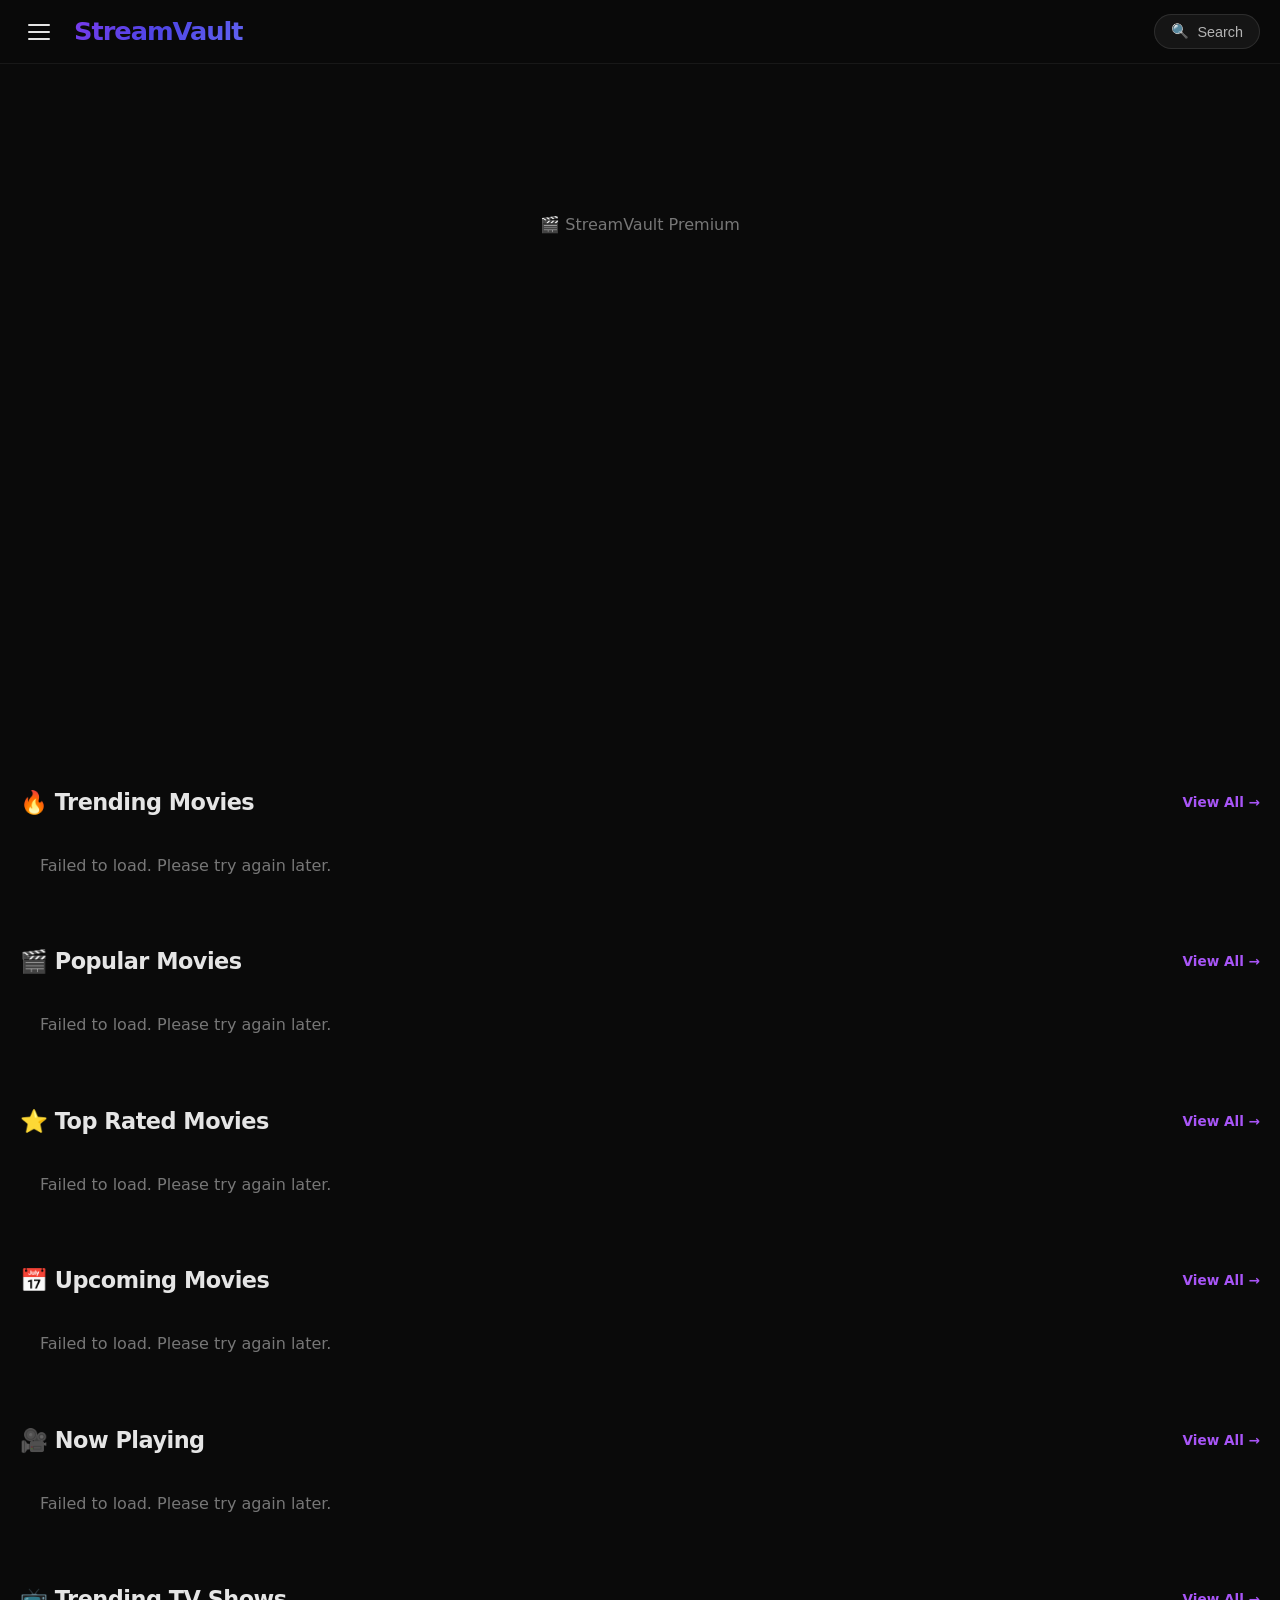
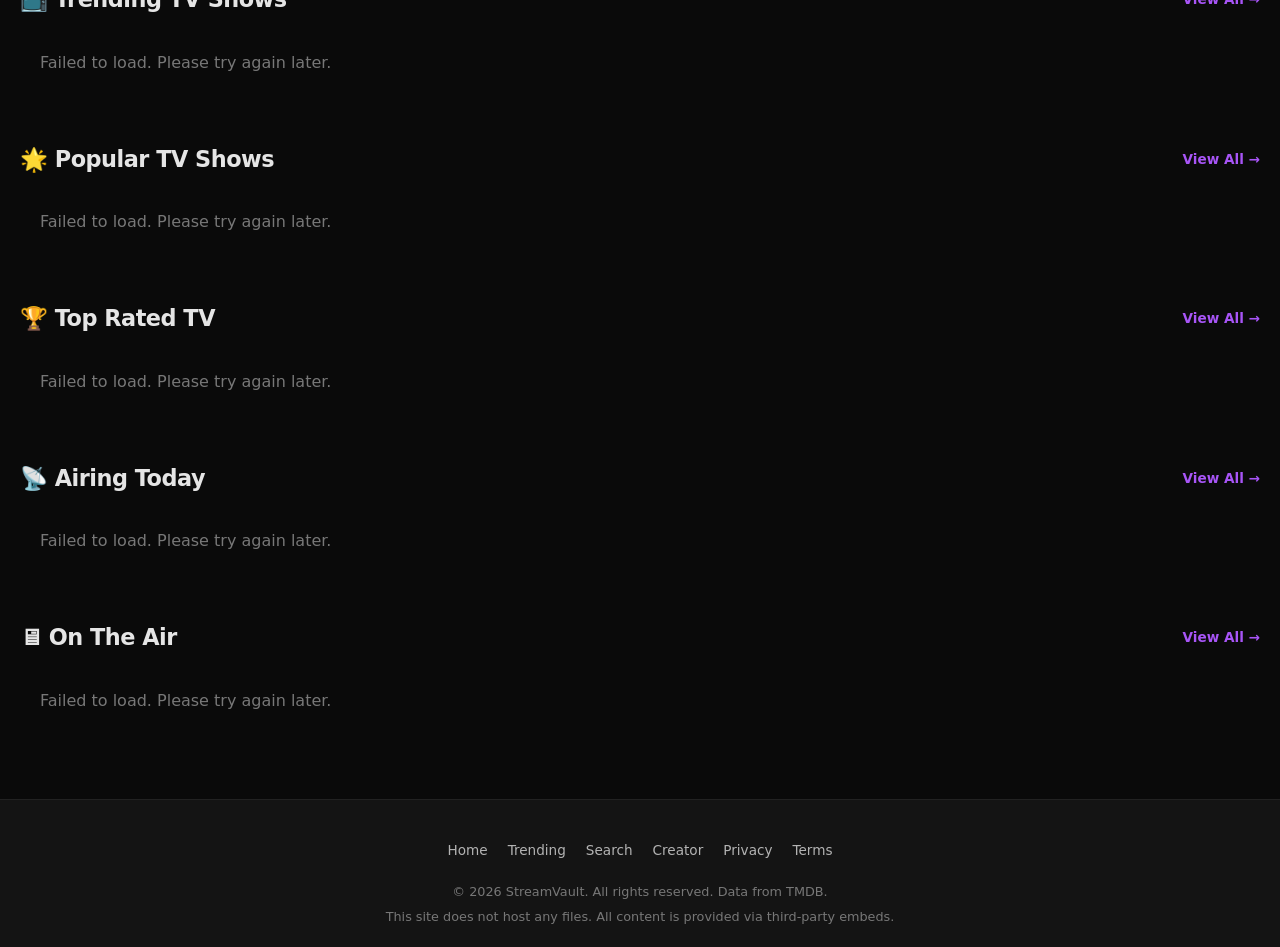
==== index.html @ 94a62857 "Update index.html" ====
<!DOCTYPE html>
<html lang="en">
<head>
    <meta charset="UTF-8">
    <meta name="viewport" content="width=device-width, initial-scale=1.0">
    <meta name="description" content="StreamVault - Premium Movie & TV Series Streaming Platform. Watch trending movies and TV shows online.">
    <meta name="keywords" content="streaming, movies, tv series, watch online, free movies, tv shows">
    <meta property="og:title" content="StreamVault - Premium Streaming">
    <meta property="og:description" content="Watch trending movies and TV series online.">
    <meta property="og:type" content="website">
    <meta name="theme-color" content="#0a0a0a">
    <title>StreamVault - Premium Movie & TV Streaming</title>
    <style>
        :root {
            --bg: #0a0a0a;
            --surface: #141414;
            --surface2: #1a1a1a;
            --surface3: #1f1f1f;
            --text: #e5e5e5;
            --text2: #b3b3b3;
            --text3: #777;
            --accent: #7c3aed;
            --accent2: #a855f7;
            --accent-glow: rgba(124, 58, 237, 0.4);
            --gradient: linear-gradient(135deg, #7c3aed, #4f46e5, #6366f1);
            --radius: 12px;
            --radius-sm: 8px;
            --radius-lg: 20px;
            --shadow: 0 4px 30px rgba(0, 0, 0, 0.5);
            --shadow-glow: 0 0 40px rgba(124, 58, 237, 0.3);
            --transition: 0.3s cubic-bezier(0.4, 0, 0.2, 1);
            --font: 'Segoe UI', system-ui, -apple-system, sans-serif;
            --header-height: 64px;
        }
        * {
            margin: 0;
            padding: 0;
            box-sizing: border-box;
        }
        html {
            scroll-behavior: smooth;
        }
        body {
            background: var(--bg);
            color: var(--text);
            font-family: var(--font);
            line-height: 1.6;
            overflow-x: hidden;
            min-height: 100vh;
        }
        ::-webkit-scrollbar {
            width: 6px;
            height: 6px;
        }
        ::-webkit-scrollbar-track {
            background: var(--bg);
        }
        ::-webkit-scrollbar-thumb {
            background: var(--surface3);
            border-radius: 3px;
        }
        ::-webkit-scrollbar-thumb:hover {
            background: var(--accent);
        }
        /* Header */
        .header {
            position: fixed;
            top: 0;
            left: 0;
            right: 0;
            z-index: 1000;
            height: var(--header-height);
            background: rgba(10, 10, 10, 0.85);
            backdrop-filter: blur(20px);
            -webkit-backdrop-filter: blur(20px);
            border-bottom: 1px solid rgba(255, 255, 255, 0.06);
            display: flex;
            align-items: center;
            padding: 0 20px;
            gap: 16px;
            transition: var(--transition);
        }
        .header.scrolled {
            background: rgba(10, 10, 10, 0.95);
            box-shadow: 0 4px 30px rgba(0, 0, 0, 0.6);
        }
        .hamburger {
            background: none;
            border: none;
            cursor: pointer;
            padding: 8px;
            display: flex;
            flex-direction: column;
            gap: 5px;
            z-index: 1001;
            border-radius: 50%;
            transition: var(--transition);
        }
        .hamburger:hover {
            background: rgba(255, 255, 255, 0.05);
        }
        .hamburger span {
            display: block;
            width: 22px;
            height: 2px;
            background: var(--text);
            border-radius: 2px;
            transition: var(--transition);
        }
        .hamburger.active span:nth-child(1) {
            transform: rotate(45deg) translate(5px, 5px);
        }
        .hamburger.active span:nth-child(2) {
            opacity: 0;
        }
        .hamburger.active span:nth-child(3) {
            transform: rotate(-45deg) translate(5px, -5px);
        }
        .logo {
            font-size: 1.6rem;
            font-weight: 800;
            letter-spacing: -1px;
            background: var(--gradient);
            -webkit-background-clip: text;
            -webkit-text-fill-color: transparent;
            background-clip: text;
            text-decoration: none;
            flex-shrink: 0;
            cursor: pointer;
        }
        .header-right {
            margin-left: auto;
            display: flex;
            align-items: center;
            gap: 12px;
        }
        .search-trigger {
            background: rgba(255, 255, 255, 0.05);
            border: 1px solid rgba(255, 255, 255, 0.1);
            color: var(--text2);
            padding: 8px 16px;
            border-radius: 24px;
            cursor: pointer;
            font-size: 0.9rem;
            display: flex;
            align-items: center;
            gap: 8px;
            transition: var(--transition);
        }
        .search-trigger:hover {
            background: rgba(255, 255, 255, 0.1);
            border-color: var(--accent);
            color: #fff;
            box-shadow: var(--shadow-glow);
        }
        /* Sidebar */
        .sidebar-overlay {
            position: fixed;
            inset: 0;
            background: rgba(0, 0, 0, 0.7);
            z-index: 998;
            opacity: 0;
            pointer-events: none;
            transition: opacity 0.4s;
        }
        .sidebar-overlay.active {
            opacity: 1;
            pointer-events: all;
        }
        .sidebar {
            position: fixed;
            top: 0;
            left: 0;
            width: 280px;
            height: 100vh;
            background: var(--surface);
            z-index: 999;
            transform: translateX(-100%);
            transition: transform 0.4s cubic-bezier(0.4, 0, 0.2, 1);
            padding: 80px 20px 20px;
            display: flex;
            flex-direction: column;
            gap: 4px;
            border-right: 1px solid rgba(255, 255, 255, 0.06);
        }
        .sidebar.active {
            transform: translateX(0);
        }
        .sidebar a {
            display: flex;
            align-items: center;
            gap: 12px;
            padding: 12px 16px;
            color: var(--text2);
            text-decoration: none;
            border-radius: var(--radius-sm);
            transition: var(--transition);
            font-weight: 500;
            font-size: 0.95rem;
        }
        .sidebar a:hover,
        .sidebar a.active {
            background: rgba(124, 58, 237, 0.15);
            color: #fff;
        }
        .sidebar a .icon {
            width: 22px;
            text-align: center;
            font-size: 1.1rem;
        }
        /* Search overlay */
        .search-overlay {
            position: fixed;
            inset: 0;
            background: rgba(0, 0, 0, 0.9);
            backdrop-filter: blur(15px);
            -webkit-backdrop-filter: blur(15px);
            z-index: 2000;
            display: flex;
            align-items: flex-start;
            justify-content: center;
            padding-top: 15vh;
            opacity: 0;
            pointer-events: none;
            transition: opacity 0.4s;
        }
        .search-overlay.active {
            opacity: 1;
            pointer-events: all;
        }
        .search-container {
            width: 90%;
            max-width: 650px;
        }
        .search-input-wrap {
            display: flex;
            align-items: center;
            background: var(--surface2);
            border: 2px solid rgba(255, 255, 255, 0.1);
            border-radius: 50px;
            padding: 6px 6px 6px 20px;
            transition: var(--transition);
        }
        .search-input-wrap:focus-within {
            border-color: var(--accent);
            box-shadow: var(--shadow-glow);
        }
        .search-input-wrap input {
            flex: 1;
            background: none;
            border: none;
            color: #fff;
            font-size: 1.1rem;
            padding: 12px 0;
            outline: none;
            font-family: var(--font);
        }
        .search-input-wrap button {
            background: var(--accent);
            border: none;
            color: #fff;
            padding: 12px 20px;
            border-radius: 50px;
            cursor: pointer;
            font-weight: 600;
            transition: var(--transition);
        }
        .search-input-wrap button:hover {
            background: var(--accent2);
            box-shadow: var(--shadow-glow);
        }
        .search-results-drop {
            margin-top: 12px;
            background: var(--surface);
            border-radius: var(--radius-lg);
            max-height: 60vh;
            overflow-y: auto;
            display: none;
            border: 1px solid rgba(255, 255, 255, 0.08);
        }
        .search-results-drop.active {
            display: block;
        }
        .search-result-item {
            display: flex;
            align-items: center;
            gap: 14px;
            padding: 12px 16px;
            cursor: pointer;
            transition: var(--transition);
            border-bottom: 1px solid rgba(255, 255, 255, 0.03);
        }
        .search-result-item:hover {
            background: rgba(124, 58, 237, 0.1);
        }
        .search-result-item img {
            width: 50px;
            height: 70px;
            object-fit: cover;
            border-radius: 6px;
        }
        .search-close {
            position: absolute;
            top: 20px;
            right: 30px;
            background: rgba(255, 255, 255, 0.1);
            border: none;
            color: #fff;
            width: 40px;
            height: 40px;
            border-radius: 50%;
            cursor: pointer;
            font-size: 1.2rem;
            transition: var(--transition);
        }
        .search-close:hover {
            background: rgba(255, 255, 255, 0.2);
        }
        /* Hero slider */
        .hero {
            position: relative;
            width: 100%;
            height: 85vh;
            min-height: 500px;
            overflow: hidden;
            margin-top: 0;
        }
        .hero-slide {
            position: absolute;
            inset: 0;
            opacity: 0;
            transition: opacity 0.8s ease-in-out;
            display: flex;
            align-items: flex-end;
            padding: 60px 40px 80px;
        }
        .hero-slide.active {
            opacity: 1;
        }
        .hero-bg {
            position: absolute;
            inset: 0;
            background-size: cover;
            background-position: center top;
            z-index: 0;
        }
        .hero-bg::after {
            content: '';
            position: absolute;
            inset: 0;
            background: linear-gradient(0deg, #0a0a0a 5%, transparent 50%, rgba(10, 10, 10, 0.4) 100%);
        }
        .hero-content {
            position: relative;
            z-index: 2;
            max-width: 600px;
        }
        .hero-content h1 {
            font-size: clamp(1.8rem, 4vw, 3rem);
            font-weight: 800;
            margin-bottom: 10px;
            letter-spacing: -1px;
            text-shadow: 0 2px 20px rgba(0, 0, 0, 0.8);
        }
        .hero-content .meta {
            display: flex;
            gap: 14px;
            align-items: center;
            margin-bottom: 12px;
            font-size: 0.9rem;
            color: var(--text2);
        }
        .hero-content .meta .rating {
            color: #f5c518;
            font-weight: 700;
        }
        .hero-content p {
            font-size: 0.95rem;
            color: var(--text2);
            margin-bottom: 20px;
            display: -webkit-box;
            -webkit-line-clamp: 3;
            -webkit-box-orient: vertical;
            overflow: hidden;
            text-shadow: 0 1px 10px rgba(0, 0, 0, 0.7);
        }
        .hero-btns {
            display: flex;
            gap: 12px;
            flex-wrap: wrap;
        }
        .btn {
            padding: 12px 24px;
            border-radius: 50px;
            font-weight: 600;
            cursor: pointer;
            border: none;
            transition: var(--transition);
            font-size: 0.95rem;
            text-decoration: none;
            display: inline-flex;
            align-items: center;
            gap: 8px;
            font-family: var(--font);
        }
        .btn-primary {
            background: var(--accent);
            color: #fff;
        }
        .btn-primary:hover {
            background: var(--accent2);
            box-shadow: var(--shadow-glow);
            transform: translateY(-2px);
        }
        .btn-outline {
            background: rgba(255, 255, 255, 0.1);
            color: #fff;
            border: 1px solid rgba(255, 255, 255, 0.25);
            backdrop-filter: blur(10px);
        }
        .btn-outline:hover {
            background: rgba(255, 255, 255, 0.2);
            border-color: #fff;
        }
        .hero-nav {
            position: absolute;
            bottom: 30px;
            right: 40px;
            z-index: 3;
            display: flex;
            gap: 10px;
        }
        .hero-nav button {
            background: rgba(255, 255, 255, 0.1);
            border: 1px solid rgba(255, 255, 255, 0.2);
            color: #fff;
            width: 44px;
            height: 44px;
            border-radius: 50%;
            cursor: pointer;
            font-size: 1.2rem;
            transition: var(--transition);
            backdrop-filter: blur(10px);
        }
        .hero-nav button:hover {
            background: var(--accent);
            border-color: var(--accent);
        }
        .hero-dots {
            position: absolute;
            bottom: 30px;
            left: 50%;
            transform: translateX(-50%);
            z-index: 3;
            display: flex;
            gap: 8px;
        }
        .hero-dots span {
            width: 10px;
            height: 10px;
            border-radius: 50%;
            background: rgba(255, 255, 255, 0.3);
            cursor: pointer;
            transition: var(--transition);
        }
        .hero-dots span.active {
            background: #fff;
            width: 28px;
            border-radius: 10px;
        }
        /* Content sections */
        .section {
            padding: 20px 20px 10px;
            max-width: 1400px;
            margin: 0 auto;
        }
        .section-header {
            display: flex;
            align-items: center;
            justify-content: space-between;
            margin-bottom: 12px;
        }
        .section-header h2 {
            font-size: 1.4rem;
            font-weight: 700;
            letter-spacing: -0.5px;
        }
        .section-header a {
            color: var(--accent2);
            text-decoration: none;
            font-size: 0.85rem;
            font-weight: 600;
            transition: var(--transition);
        }
        .section-header a:hover {
            color: #fff;
        }
        .scroll-row {
            display: flex;
            gap: 12px;
            overflow-x: auto;
            padding-bottom: 16px;
            scroll-snap-type: x mandatory;
            -webkit-overflow-scrolling: touch;
        }
        .scroll-row::-webkit-scrollbar {
            height: 4px;
        }
        .card {
            flex-shrink: 0;
            width: 170px;
            border-radius: var(--radius);
            overflow: hidden;
            cursor: pointer;
            transition: var(--transition);
            position: relative;
            scroll-snap-align: start;
            background: var(--surface2);
        }
        .card:hover {
            transform: translateY(-6px) scale(1.03);
            box-shadow: var(--shadow-glow);
            z-index: 5;
        }
        .card img {
            width: 100%;
            aspect-ratio: 2/3;
            object-fit: cover;
            display: block;
            transition: var(--transition);
        }
        .card:hover img {
            transform: scale(1.05);
        }
        .card-badge {
            position: absolute;
            top: 8px;
            left: 8px;
            background: var(--accent);
            color: #fff;
            padding: 3px 8px;
            border-radius: 4px;
            font-size: 0.7rem;
            font-weight: 700;
            letter-spacing: 0.5px;
            z-index: 2;
        }
        .card-rating {
            position: absolute;
            top: 8px;
            right: 8px;
            background: rgba(0, 0, 0, 0.7);
            color: #f5c518;
            padding: 3px 7px;
            border-radius: 4px;
            font-size: 0.7rem;
            font-weight: 700;
            z-index: 2;
            backdrop-filter: blur(4px);
        }
        .card-info {
            padding: 10px;
        }
        .card-info h3 {
            font-size: 0.85rem;
            font-weight: 600;
            white-space: nowrap;
            overflow: hidden;
            text-overflow: ellipsis;
        }
        .card-info span {
            font-size: 0.75rem;
            color: var(--text3);
        }
        /* Skeleton */
        .skeleton {
            animation: shimmer 1.5s infinite;
            background: linear-gradient(90deg, var(--surface2) 25%, var(--surface3) 50%, var(--surface2) 75%);
            background-size: 200% 100%;
            border-radius: var(--radius);
        }
        @keyframes shimmer {
            0% {
                background-position: 200% 0;
            }
            100% {
                background-position: -200% 0;
            }
        }
        .skeleton-card {
            width: 170px;
            flex-shrink: 0;
            aspect-ratio: 2/3;
            border-radius: var(--radius);
        }
        /* Footer */
        .footer {
            background: var(--surface);
            border-top: 1px solid rgba(255, 255, 255, 0.06);
            padding: 40px 20px 20px;
            text-align: center;
            margin-top: 40px;
        }
        .footer-links {
            display: flex;
            flex-wrap: wrap;
            justify-content: center;
            gap: 20px;
            margin-bottom: 20px;
        }
        .footer-links a {
            color: var(--text2);
            text-decoration: none;
            font-size: 0.85rem;
            transition: var(--transition);
        }
        .footer-links a:hover {
            color: var(--accent2);
        }
        .footer p {
            color: var(--text3);
            font-size: 0.8rem;
        }
        .back-to-top {
            position: fixed;
            bottom: 30px;
            right: 30px;
            background: var(--accent);
            color: #fff;
            width: 44px;
            height: 44px;
            border-radius: 50%;
            border: none;
            cursor: pointer;
            font-size: 1.2rem;
            z-index: 100;
            opacity: 0;
            pointer-events: none;
            transition: var(--transition);
            box-shadow: var(--shadow-glow);
        }
        .back-to-top.visible {
            opacity: 1;
            pointer-events: all;
        }
        .back-to-top:hover {
            background: var(--accent2);
            transform: translateY(-3px);
        }
        @media (max-width: 768px) {
            .hero {
                height: 60vh;
                min-height: 400px;
            }
            .hero-slide {
                padding: 40px 16px 60px;
            }
            .hero-content {
                max-width: 100%;
            }
            .card {
                width: 140px;
            }
            .section {
                padding: 14px 10px 8px;
            }
            .hero-nav {
                right: 10px;
                bottom: 15px;
            }
            .hero-dots {
                bottom: 15px;
            }
            .sidebar {
                width: 260px;
            }
            .header {
                padding: 0 12px;
                gap: 8px;
            }
            .logo {
                font-size: 1.3rem;
            }
        }
        @media (max-width: 480px) {
            .card {
                width: 115px;
            }
            .hero-content h1 {
                font-size: 1.4rem;
            }
            .btn {
                padding: 10px 16px;
                font-size: 0.8rem;
            }
            .hero-btns {
                gap: 8px;
            }
        }
    </style>
</head>
<body>
    <!-- HEADER -->
    <header class="header" id="header">
        <button class="hamburger" id="hamburger" aria-label="Menu">
            <span></span><span></span><span></span>
        </button>
        <a href="index.html" class="logo">StreamVault</a>
        <div class="header-right">
            <button class="search-trigger" id="searchTrigger" aria-label="Search">
                🔍 <span>Search</span>
            </button>
        </div>
    </header>

    <!-- SIDEBAR -->
    <div class="sidebar-overlay" id="sidebarOverlay"></div>
    <nav class="sidebar" id="sidebar">
        <a href="index.html" class="active"><span class="icon">🏠</span> Home</a>
        <a href="trending.html"><span class="icon">🔥</span> Trending</a>
        <a href="search.html"><span class="icon">🔍</span> Search</a>
        <a href="movie.html"><span class="icon">🎬</span> Discover</a>
        <a href="creator.html"><span class="icon">👤</span> Creator</a>
    </nav>

    <!-- SEARCH OVERLAY -->
    <div class="search-overlay" id="searchOverlay">
        <button class="search-close" id="searchClose">✕</button>
        <div class="search-container">
            <div class="search-input-wrap">
                <input type="text" id="searchInput" placeholder="Search movies & TV shows...">
                <button id="searchBtn">Search</button>
            </div>
            <div class="search-results-drop" id="searchResultsDrop"></div>
        </div>
    </div>

    <!-- HERO SLIDER -->
    <section class="hero" id="hero">
        <div class="hero-nav">
            <button id="heroPrev">◀</button><button id="heroNext">▶</button>
        </div>
        <div class="hero-dots" id="heroDots"></div>
    </section>

    <!-- CONTENT SECTIONS -->
    <main id="mainContent">
        <!-- Dynamically filled -->
    </main>

    <!-- FOOTER -->
    <footer class="footer">
        <div class="footer-links">
            <a href="index.html">Home</a>
            <a href="trending.html">Trending</a>
            <a href="search.html">Search</a>
            <a href="creator.html">Creator</a>
            <a href="#">Privacy</a>
            <a href="#">Terms</a>
        </div>
        <p>© 2026 StreamVault. All rights reserved. Data from TMDB.</p>
        <p style="margin-top:4px;">This site does not host any files. All content is provided via third-party embeds.</p>
    </footer>

    <button class="back-to-top" id="backToTop" aria-label="Back to top">↑</button>

    <script>
        const TMDB_API_KEY = "e10da2e2cbb23ea7ebfb64c3a188b64a";
        const TMDB_IMG = "https://image.tmdb.org/t/p/";
        const API_BASE = "https://api.themoviedb.org/3";

        // Utility: Fetch from TMDB
        async function fetchTMDB(endpoint, params = {}) {
            const url = new URL(`${API_BASE}${endpoint}`);
            url.searchParams.set('api_key', TMDB_API_KEY);
            url.searchParams.set('language', 'en-US');
            for (const [k, v] of Object.entries(params)) {
                url.searchParams.set(k, v);
            }
            const res = await fetch(url);
            if (!res.ok) throw new Error(`TMDB error: ${res.status}`);
            return res.json();
        }

        // Image URL helper
        function imgUrl(path, size = 'w500') {
            return path ? `${TMDB_IMG}${size}${path}` : 'data:image/svg+xml,<svg xmlns="http://www.w3.org/2000/svg" viewBox="0 0 300 450" fill="%231a1a1a"><rect width="300" height="450"/><text x="150" y="230" text-anchor="middle" fill="%23555" font-size="18">No Image</text></svg>';
        }

        function backdropUrl(path, size = 'original') {
            return path ? `${TMDB_IMG}${size}${path}` : '';
        }

        // ============ SIDEBAR ============
        const hamburger = document.getElementById('hamburger');
        const sidebar = document.getElementById('sidebar');
        const sidebarOverlay = document.getElementById('sidebarOverlay');

        function toggleSidebar() {
            const isActive = sidebar.classList.contains('active');
            sidebar.classList.toggle('active', !isActive);
            sidebarOverlay.classList.toggle('active', !isActive);
            hamburger.classList.toggle('active', !isActive);
            document.body.style.overflow = isActive ? '' : 'hidden';
        }
        hamburger.addEventListener('click', toggleSidebar);
        sidebarOverlay.addEventListener('click', toggleSidebar);
        document.addEventListener('keydown', (e) => {
            if (e.key === 'Escape' && sidebar.classList.contains('active')) toggleSidebar();
        });

        // ============ SEARCH OVERLAY ============
        const searchTrigger = document.getElementById('searchTrigger');
        const searchOverlay = document.getElementById('searchOverlay');
        const searchClose = document.getElementById('searchClose');
        const searchInput = document.getElementById('searchInput');
        const searchBtn = document.getElementById('searchBtn');
        const searchResultsDrop = document.getElementById('searchResultsDrop');

        searchTrigger.addEventListener('click', () => {
            searchOverlay.classList.add('active');
            searchInput.focus();
            document.body.style.overflow = 'hidden';
        });
        searchClose.addEventListener('click', () => {
            searchOverlay.classList.remove('active');
            searchResultsDrop.classList.remove('active');
            searchResultsDrop.innerHTML = '';
            document.body.style.overflow = '';
        });
        searchOverlay.addEventListener('click', (e) => {
            if (e.target === searchOverlay) {
                searchOverlay.classList.remove('active');
                searchResultsDrop.classList.remove('active');
                searchResultsDrop.innerHTML = '';
                document.body.style.overflow = '';
            }
        });
        document.addEventListener('keydown', (e) => {
            if (e.key === 'Escape' && searchOverlay.classList.contains('active')) {
                searchOverlay.classList.remove('active');
                searchResultsDrop.classList.remove('active');
                searchResultsDrop.innerHTML = '';
                document.body.style.overflow = '';
            }
        });

        let searchTimeout;
        searchInput.addEventListener('input', () => {
            clearTimeout(searchTimeout);
            const query = searchInput.value.trim();
            if (query.length < 2) {
                searchResultsDrop.classList.remove('active');
                searchResultsDrop.innerHTML = '';
                return;
            }
            searchTimeout = setTimeout(() => liveSearch(query), 350);
        });

        async function liveSearch(query) {
            try {
                const data = await fetchTMDB('/search/multi', { query, page: 1 });
                const results = (data.results || []).filter(r => r.media_type === 'movie' || r.media_type ===
                    'tv').slice(0, 8);
                if (results.length === 0) {
                    searchResultsDrop.innerHTML =
                        '<div style="padding:20px;text-align:center;color:var(--text3);">No results found</div>';
                    searchResultsDrop.classList.add('active');
                    return;
                }
                searchResultsDrop.innerHTML = results.map(r => {
                    const title = r.title || r.name;
                    const year = (r.release_date || r.first_air_date || '').slice(0, 4);
                    const poster = imgUrl(r.poster_path, 'w185');
                    const type = r.media_type === 'tv' ? 'TV' : 'Movie';
                    const id = r.id;
                    return `<div class="search-result-item" onclick="goToDetail('${r.media_type}', ${id})">
                <img src="${poster}" alt="${title}" loading="lazy">
                <div><strong>${title}</strong><br><small>${type} • ${year || 'N/A'}</small></div>
              </div>`;
                }).join('');
                searchResultsDrop.classList.add('active');
            } catch (e) {
                console.error('Search error:', e);
            }
        }

        function goToDetail(type, id) {
            searchOverlay.classList.remove('active');
            searchResultsDrop.classList.remove('active');
            searchResultsDrop.innerHTML = '';
            document.body.style.overflow = '';
            window.location.href = `movie.html?type=${type}&id=${id}`;
        }
        searchBtn.addEventListener('click', () => {
            const q = searchInput.value.trim();
            if (q) {
                window.location.href = `search.html?q=${encodeURIComponent(q)}`;
                searchOverlay.classList.remove('active');
                searchResultsDrop.classList.remove('active');
                searchResultsDrop.innerHTML = '';
                document.body.style.overflow = '';
            }
        });
        searchInput.addEventListener('keydown', (e) => {
            if (e.key === 'Enter') {
                const q = searchInput.value.trim();
                if (q) {
                    window.location.href = `search.html?q=${encodeURIComponent(q)}`;
                    searchOverlay.classList.remove('active');
                    searchResultsDrop.classList.remove('active');
                    searchResultsDrop.innerHTML = '';
                    document.body.style.overflow = '';
                }
            }
        });

        // ============ HERO SLIDER ============
        let heroSlides = [];
        let heroIndex = 0;
        let heroInterval;
        const heroContainer = document.getElementById('hero');
        const heroDots = document.getElementById('heroDots');

        async function loadHero() {
            try {
                const [trendMovies, trendTV] = await Promise.all([
                    fetchTMDB('/trending/movie/week'),
                    fetchTMDB('/trending/tv/week')
                ]);
                const movies = (trendMovies.results || []).slice(0, 5).map(m => ({ ...m, media_type: 'movie' }));
                const tvs = (trendTV.results || []).slice(0, 5).map(t => ({ ...t, media_type: 'tv', title: t.name,
                    release_date: t.first_air_date }));
                heroSlides = [...movies, ...tvs].sort(() => Math.random() - 0.5).slice(0, 8);
                if (heroSlides.length === 0) return;
                renderHeroSlides();
                heroIndex = 0;
                showHeroSlide(0);
                startHeroAutoplay();
            } catch (e) {
                console.error('Hero load error:', e);
                heroContainer.innerHTML =
                    '<div style="height:50vh;display:flex;align-items:center;justify-content:center;color:var(--text3);">🎬 StreamVault Premium</div>';
            }
        }

        function renderHeroSlides() {
            heroContainer.innerHTML = heroSlides.map((item, i) => {
                const title = item.title || item.name;
                const overview = item.overview || '';
                const rating = (item.vote_average || 0).toFixed(1);
                const year = (item.release_date || item.first_air_date || '').slice(0, 4);
                const bg = backdropUrl(item.backdrop_path);
                const type = item.media_type;
                const id = item.id;
                return `<div class="hero-slide${i===0?' active':''}" data-index="${i}">
              <div class="hero-bg" style="background-image:url('${bg}')"></div>
              <div class="hero-content">
                <h1>${title}</h1>
                <div class="meta"><span class="rating">⭐ ${rating}</span><span>${year||'N/A'}</span><span>${type==='tv'?'TV Series':'Movie'}</span></div>
                <p>${overview}</p>
                <div class="hero-btns">
                  <a href="watch.html?type=${type}&id=${id}" class="btn btn-primary">▶ Watch Now</a>
                  <a href="movie.html?type=${type}&id=${id}" class="btn btn-outline">ℹ More Info</a>
                </div>
              </div>
            </div>`;
            }).join('');
            heroDots.innerHTML = heroSlides.map((_, i) => `<span data-index="${i}" class="${i===0?'active':''}"></span>`)
                .join('');
            document.querySelectorAll('.hero-dots span').forEach(dot => {
                dot.addEventListener('click', () => {
                    const idx = parseInt(dot.dataset.index);
                    showHeroSlide(idx);
                    resetHeroAutoplay();
                });
            });
            document.getElementById('heroPrev').addEventListener('click', () => {
                heroIndex = (heroIndex - 1 + heroSlides.length) % heroSlides.length;
                showHeroSlide(heroIndex);
                resetHeroAutoplay();
            });
            document.getElementById('heroNext').addEventListener('click', () => {
                heroIndex = (heroIndex + 1) % heroSlides.length;
                showHeroSlide(heroIndex);
                resetHeroAutoplay();
            });
        }

        function showHeroSlide(idx) {
            heroIndex = idx;
            document.querySelectorAll('.hero-slide').forEach(s => s.classList.remove('active'));
            document.querySelectorAll('.hero-dots span').forEach(d => d.classList.remove('active'));
            const slide = document.querySelector(`.hero-slide[data-index="${idx}"]`);
            const dot = document.querySelector(`.hero-dots span[data-index="${idx}"]`);
            if (slide) slide.classList.add('active');
            if (dot) dot.classList.add('active');
        }

        function startHeroAutoplay() {
            heroInterval = setInterval(() => {
                heroIndex = (heroIndex + 1) % heroSlides.length;
                showHeroSlide(heroIndex);
            }, 5000);
        }

        function resetHeroAutoplay() {
            clearInterval(heroInterval);
            startHeroAutoplay();
        }

        // ============ CONTENT SECTIONS ============
        const sectionConfigs = [
            { key: 'trending-movies', title: '🔥 Trending Movies', endpoint: '/trending/movie/week', type: 'movie' },
            { key: 'popular-movies', title: '🎬 Popular Movies', endpoint: '/movie/popular', type: 'movie' },
            { key: 'toprated-movies', title: '⭐ Top Rated Movies', endpoint: '/movie/top_rated', type: 'movie' },
            { key: 'upcoming-movies', title: '📅 Upcoming Movies', endpoint: '/movie/upcoming', type: 'movie' },
            { key: 'nowplaying-movies', title: '🎥 Now Playing', endpoint: '/movie/now_playing', type: 'movie' },
            { key: 'trending-tv', title: '📺 Trending TV Shows', endpoint: '/trending/tv/week', type: 'tv' },
            { key: 'popular-tv', title: '🌟 Popular TV Shows', endpoint: '/tv/popular', type: 'tv' },
            { key: 'toprated-tv', title: '🏆 Top Rated TV', endpoint: '/tv/top_rated', type: 'tv' },
            { key: 'airing-today', title: '📡 Airing Today', endpoint: '/tv/airing_today', type: 'tv' },
            { key: 'on-the-air', title: '🖥 On The Air', endpoint: '/tv/on_the_air', type: 'tv' },
        ];

        function createSectionHTML(config) {
            return `<div class="section" id="${config.key}">
            <div class="section-header">
              <h2>${config.title}</h2>
              <a href="trending.html?cat=${config.key}">View All →</a>
            </div>
            <div class="scroll-row" id="${config.key}-row">
              ${Array(8).fill('<div class="skeleton-card skeleton"></div>').join('')}
            </div>
          </div>`;
        }

        function renderCard(item, type) {
            const title = item.title || item.name;
            const year = (item.release_date || item.first_air_date || '').slice(0, 4);
            const rating = (item.vote_average || 0).toFixed(1);
            const poster = imgUrl(item.poster_path, 'w342');
            const id = item.id;
            return `<div class="card" onclick="window.location.href='movie.html?type=${type}&id=${id}'" title="${title}">
            <img src="${poster}" alt="${title}" loading="lazy">
            <div class="card-badge">${type==='tv'?'TV':'HD'}</div>
            <div class="card-rating">⭐ ${rating}</div>
            <div class="card-info"><h3>${title}</h3><span>${year||'N/A'}</span></div>
          </div>`;
        }

        async function loadSection(config) {
            const row = document.getElementById(`${config.key}-row`);
            if (!row) return;
            try {
                const data = await fetchTMDB(config.endpoint);
                const items = (data.results || []).slice(0, 18);
                row.innerHTML = items.map(item => renderCard(item, config.type)).join('');
            } catch (e) {
                console.error(`Error loading ${config.key}:`, e);
                row.innerHTML =
                    '<div style="padding:20px;color:var(--text3);">Failed to load. Please try again later.</div>';
            }
        }

        function buildAllSections() {
            const main = document.getElementById('mainContent');
            main.innerHTML = sectionConfigs.map(c => createSectionHTML(c)).join('');
            sectionConfigs.forEach(c => loadSection(c));
        }

        // ============ BACK TO TOP ============
        const backToTop = document.getElementById('backToTop');
        window.addEventListener('scroll', () => {
            backToTop.classList.toggle('visible', window.scrollY > 500);
            document.getElementById('header').classList.toggle('scrolled', window.scrollY > 50);
        });
        backToTop.addEventListener('click', () => window.scrollTo({ top: 0, behavior: 'smooth' }));

        // ============ INIT ============
        function init() {
            loadHero();
            buildAllSections();
        }
        init();

        // Pause hero on hover
        heroContainer.addEventListener('mouseenter', () => clearInterval(heroInterval));
        heroContainer.addEventListener('mouseleave', startHeroAutoplay);

        console.log('%c🚀 StreamVault Premium %cLoaded Successfully',
            'color:#a855f7;font-size:1.4rem;font-weight:bold;', 'color:#e5e5e5;');
        console.log('%cAll data from TMDB API • Built with Vanilla HTML/CSS/JS', 'color:#777;');
    </script>
</body>
</html>
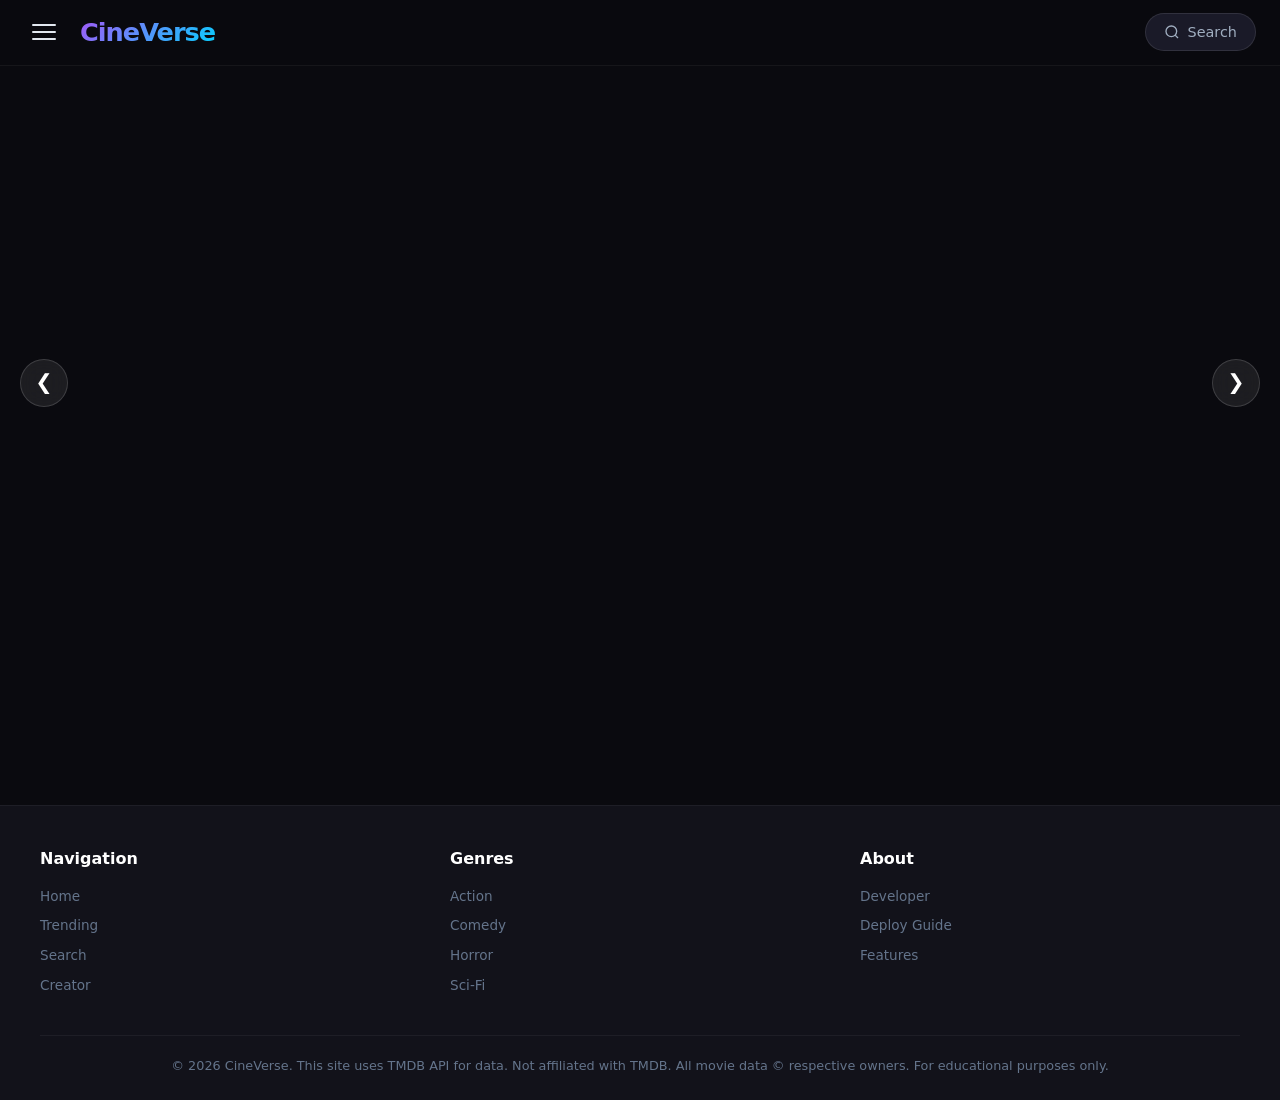
==== commit a0244fb8: "Update index.html" ====
--- a/index.html
+++ b/index.html
@@ -3,34 +3,34 @@
 <head>
     <meta charset="UTF-8">
     <meta name="viewport" content="width=device-width, initial-scale=1.0">
-    <meta name="description" content="StreamVault - Premium Movie & TV Series Streaming Platform. Watch trending movies and TV shows online.">
-    <meta name="keywords" content="streaming, movies, tv series, watch online, free movies, tv shows">
-    <meta property="og:title" content="StreamVault - Premium Streaming">
-    <meta property="og:description" content="Watch trending movies and TV series online.">
+    <meta name="description" content="CineVerse - Premium Movie & TV Series Streaming Platform. Watch trending movies and TV shows online.">
+    <meta property="og:title" content="CineVerse - Premium Streaming">
+    <meta property="og:description" content="Watch the latest movies and TV series in HD quality.">
     <meta property="og:type" content="website">
-    <meta name="theme-color" content="#0a0a0a">
-    <title>StreamVault - Premium Movie & TV Streaming</title>
+    <title>CineVerse - Premium Streaming</title>
     <style>
         :root {
-            --bg: #0a0a0a;
-            --surface: #141414;
-            --surface2: #1a1a1a;
-            --surface3: #1f1f1f;
-            --text: #e5e5e5;
-            --text2: #b3b3b3;
-            --text3: #777;
+            --bg: #0a0a0f;
+            --surface: #12121a;
+            --surface2: #1a1a28;
+            --surface3: #222233;
             --accent: #7c3aed;
             --accent2: #a855f7;
-            --accent-glow: rgba(124, 58, 237, 0.4);
-            --gradient: linear-gradient(135deg, #7c3aed, #4f46e5, #6366f1);
+            --accent3: #6366f1;
+            --neon: #00d4ff;
+            --text: #e2e8f0;
+            --text2: #a0aec0;
+            --text3: #64748b;
+            --gold: #f59e0b;
+            --red: #ef4444;
+            --green: #10b981;
             --radius: 12px;
             --radius-sm: 8px;
             --radius-lg: 20px;
             --shadow: 0 4px 30px rgba(0, 0, 0, 0.5);
-            --shadow-glow: 0 0 40px rgba(124, 58, 237, 0.3);
+            --shadow-glow: 0 0 30px rgba(124, 58, 237, 0.3);
             --transition: 0.3s cubic-bezier(0.4, 0, 0.2, 1);
             --font: 'Segoe UI', system-ui, -apple-system, sans-serif;
-            --header-height: 64px;
         }
         * {
             margin: 0;
@@ -46,7 +46,7 @@
             font-family: var(--font);
             line-height: 1.6;
             overflow-x: hidden;
-            min-height: 100vh;
+            -webkit-font-smoothing: antialiased;
         }
         ::-webkit-scrollbar {
             width: 6px;
@@ -69,20 +69,24 @@
             left: 0;
             right: 0;
             z-index: 1000;
-            height: var(--header-height);
-            background: rgba(10, 10, 10, 0.85);
+            padding: 12px 24px;
+            display: flex;
+            align-items: center;
+            justify-content: space-between;
+            background: rgba(10, 10, 15, 0.85);
             backdrop-filter: blur(20px);
             -webkit-backdrop-filter: blur(20px);
-            border-bottom: 1px solid rgba(255, 255, 255, 0.06);
-            display: flex;
-            align-items: center;
-            padding: 0 20px;
+            border-bottom: 1px solid rgba(255, 255, 255, 0.05);
+            transition: var(--transition);
+        }
+        .header.scrolled {
+            background: rgba(10, 10, 15, 0.95);
+            box-shadow: 0 4px 30px rgba(0, 0, 0, 0.6);
+        }
+        .header-left {
+            display: flex;
+            align-items: center;
             gap: 16px;
-            transition: var(--transition);
-        }
-        .header.scrolled {
-            background: rgba(10, 10, 10, 0.95);
-            box-shadow: 0 4px 30px rgba(0, 0, 0, 0.6);
         }
         .hamburger {
             background: none;
@@ -93,15 +97,10 @@
             flex-direction: column;
             gap: 5px;
             z-index: 1001;
-            border-radius: 50%;
-            transition: var(--transition);
-        }
-        .hamburger:hover {
-            background: rgba(255, 255, 255, 0.05);
         }
         .hamburger span {
             display: block;
-            width: 22px;
+            width: 24px;
             height: 2px;
             background: var(--text);
             border-radius: 2px;
@@ -120,40 +119,83 @@
             font-size: 1.6rem;
             font-weight: 800;
             letter-spacing: -1px;
-            background: var(--gradient);
+            background: linear-gradient(135deg, var(--accent2), var(--neon));
             -webkit-background-clip: text;
             -webkit-text-fill-color: transparent;
             background-clip: text;
+            cursor: pointer;
             text-decoration: none;
-            flex-shrink: 0;
-            cursor: pointer;
+            white-space: nowrap;
         }
         .header-right {
-            margin-left: auto;
             display: flex;
             align-items: center;
             gap: 12px;
         }
         .search-trigger {
-            background: rgba(255, 255, 255, 0.05);
+            background: var(--surface2);
             border: 1px solid rgba(255, 255, 255, 0.1);
             color: var(--text2);
-            padding: 8px 16px;
-            border-radius: 24px;
+            padding: 10px 18px;
+            border-radius: 50px;
             cursor: pointer;
             font-size: 0.9rem;
             display: flex;
             align-items: center;
             gap: 8px;
             transition: var(--transition);
+            font-family: var(--font);
         }
         .search-trigger:hover {
-            background: rgba(255, 255, 255, 0.1);
             border-color: var(--accent);
             color: #fff;
             box-shadow: var(--shadow-glow);
         }
+        .search-trigger svg {
+            width: 16px;
+            height: 16px;
+        }
         /* Sidebar */
+        .sidebar {
+            position: fixed;
+            top: 0;
+            left: -300px;
+            width: 280px;
+            height: 100vh;
+            background: var(--surface);
+            z-index: 999;
+            padding: 80px 20px 30px;
+            transition: var(--transition);
+            border-right: 1px solid rgba(255, 255, 255, 0.05);
+            overflow-y: auto;
+        }
+        .sidebar.active {
+            left: 0;
+        }
+        .sidebar nav a {
+            display: flex;
+            align-items: center;
+            gap: 12px;
+            padding: 14px 18px;
+            color: var(--text2);
+            text-decoration: none;
+            border-radius: var(--radius-sm);
+            transition: var(--transition);
+            font-weight: 500;
+            font-size: 0.95rem;
+            margin-bottom: 4px;
+        }
+        .sidebar nav a:hover,
+        .sidebar nav a.active {
+            background: var(--surface2);
+            color: #fff;
+            box-shadow: 0 0 20px rgba(124, 58, 237, 0.15);
+        }
+        .sidebar nav a svg {
+            width: 20px;
+            height: 20px;
+            flex-shrink: 0;
+        }
         .sidebar-overlay {
             position: fixed;
             inset: 0;
@@ -161,167 +203,121 @@
             z-index: 998;
             opacity: 0;
             pointer-events: none;
-            transition: opacity 0.4s;
+            transition: var(--transition);
         }
         .sidebar-overlay.active {
             opacity: 1;
             pointer-events: all;
         }
-        .sidebar {
-            position: fixed;
-            top: 0;
-            left: 0;
-            width: 280px;
-            height: 100vh;
-            background: var(--surface);
-            z-index: 999;
-            transform: translateX(-100%);
-            transition: transform 0.4s cubic-bezier(0.4, 0, 0.2, 1);
-            padding: 80px 20px 20px;
-            display: flex;
-            flex-direction: column;
-            gap: 4px;
-            border-right: 1px solid rgba(255, 255, 255, 0.06);
-        }
-        .sidebar.active {
-            transform: translateX(0);
-        }
-        .sidebar a {
-            display: flex;
-            align-items: center;
-            gap: 12px;
-            padding: 12px 16px;
-            color: var(--text2);
-            text-decoration: none;
-            border-radius: var(--radius-sm);
-            transition: var(--transition);
-            font-weight: 500;
-            font-size: 0.95rem;
-        }
-        .sidebar a:hover,
-        .sidebar a.active {
-            background: rgba(124, 58, 237, 0.15);
-            color: #fff;
-        }
-        .sidebar a .icon {
-            width: 22px;
-            text-align: center;
-            font-size: 1.1rem;
-        }
-        /* Search overlay */
+        /* Search Overlay */
         .search-overlay {
             position: fixed;
             inset: 0;
             background: rgba(0, 0, 0, 0.9);
-            backdrop-filter: blur(15px);
-            -webkit-backdrop-filter: blur(15px);
+            backdrop-filter: blur(20px);
+            -webkit-backdrop-filter: blur(20px);
             z-index: 2000;
             display: flex;
-            align-items: flex-start;
-            justify-content: center;
-            padding-top: 15vh;
+            flex-direction: column;
+            align-items: center;
+            padding: 60px 20px 20px;
             opacity: 0;
             pointer-events: none;
-            transition: opacity 0.4s;
+            transition: var(--transition);
         }
         .search-overlay.active {
             opacity: 1;
             pointer-events: all;
         }
-        .search-container {
-            width: 90%;
-            max-width: 650px;
-        }
-        .search-input-wrap {
-            display: flex;
-            align-items: center;
+        .search-overlay .search-close {
+            position: absolute;
+            top: 20px;
+            right: 20px;
             background: var(--surface2);
-            border: 2px solid rgba(255, 255, 255, 0.1);
+            border: none;
+            color: #fff;
+            width: 44px;
+            height: 44px;
+            border-radius: 50%;
+            cursor: pointer;
+            font-size: 1.4rem;
+            transition: var(--transition);
+            display: flex;
+            align-items: center;
+            justify-content: center;
+        }
+        .search-overlay .search-close:hover {
+            background: var(--accent);
+        }
+        .search-overlay input {
+            width: 100%;
+            max-width: 700px;
+            padding: 16px 24px;
             border-radius: 50px;
-            padding: 6px 6px 6px 20px;
-            transition: var(--transition);
-        }
-        .search-input-wrap:focus-within {
+            border: 2px solid rgba(255, 255, 255, 0.2);
+            background: var(--surface2);
+            color: #fff;
+            font-size: 1.1rem;
+            outline: none;
+            transition: var(--transition);
+            font-family: var(--font);
+        }
+        .search-overlay input:focus {
             border-color: var(--accent);
             box-shadow: var(--shadow-glow);
         }
-        .search-input-wrap input {
-            flex: 1;
-            background: none;
-            border: none;
-            color: #fff;
-            font-size: 1.1rem;
-            padding: 12px 0;
-            outline: none;
-            font-family: var(--font);
-        }
-        .search-input-wrap button {
-            background: var(--accent);
-            border: none;
-            color: #fff;
-            padding: 12px 20px;
-            border-radius: 50px;
-            cursor: pointer;
-            font-weight: 600;
-            transition: var(--transition);
-        }
-        .search-input-wrap button:hover {
-            background: var(--accent2);
-            box-shadow: var(--shadow-glow);
-        }
-        .search-results-drop {
-            margin-top: 12px;
-            background: var(--surface);
-            border-radius: var(--radius-lg);
+        .search-results {
+            width: 100%;
+            max-width: 700px;
+            margin-top: 20px;
             max-height: 60vh;
             overflow-y: auto;
-            display: none;
-            border: 1px solid rgba(255, 255, 255, 0.08);
-        }
-        .search-results-drop.active {
-            display: block;
+            display: flex;
+            flex-direction: column;
+            gap: 8px;
         }
         .search-result-item {
             display: flex;
             align-items: center;
             gap: 14px;
             padding: 12px 16px;
+            background: var(--surface2);
+            border-radius: var(--radius-sm);
             cursor: pointer;
             transition: var(--transition);
-            border-bottom: 1px solid rgba(255, 255, 255, 0.03);
+            text-decoration: none;
+            color: var(--text);
         }
         .search-result-item:hover {
-            background: rgba(124, 58, 237, 0.1);
+            background: var(--surface3);
+            transform: translateX(4px);
         }
         .search-result-item img {
             width: 50px;
             height: 70px;
             object-fit: cover;
             border-radius: 6px;
-        }
-        .search-close {
-            position: absolute;
-            top: 20px;
-            right: 30px;
-            background: rgba(255, 255, 255, 0.1);
-            border: none;
-            color: #fff;
-            width: 40px;
-            height: 40px;
-            border-radius: 50%;
-            cursor: pointer;
-            font-size: 1.2rem;
-            transition: var(--transition);
-        }
-        .search-close:hover {
-            background: rgba(255, 255, 255, 0.2);
-        }
-        /* Hero slider */
+            flex-shrink: 0;
+        }
+        .search-result-item .info {
+            flex: 1;
+            min-width: 0;
+        }
+        .search-result-item .info h4 {
+            font-size: 0.9rem;
+            white-space: nowrap;
+            overflow: hidden;
+            text-overflow: ellipsis;
+        }
+        .search-result-item .info span {
+            font-size: 0.75rem;
+            color: var(--text3);
+        }
+        /* Hero Section */
         .hero {
             position: relative;
-            width: 100%;
             height: 85vh;
-            min-height: 500px;
+            min-height: 550px;
             overflow: hidden;
             margin-top: 0;
         }
@@ -329,10 +325,9 @@
             position: absolute;
             inset: 0;
             opacity: 0;
-            transition: opacity 0.8s ease-in-out;
+            transition: opacity 0.8s ease;
             display: flex;
             align-items: flex-end;
-            padding: 60px 40px 80px;
         }
         .hero-slide.active {
             opacity: 1;
@@ -342,37 +337,50 @@
             inset: 0;
             background-size: cover;
             background-position: center top;
-            z-index: 0;
-        }
-        .hero-bg::after {
-            content: '';
+            transition: transform 1.2s ease;
+        }
+        .hero-slide.active .hero-bg {
+            transform: scale(1.03);
+        }
+        .hero-gradient {
             position: absolute;
             inset: 0;
-            background: linear-gradient(0deg, #0a0a0a 5%, transparent 50%, rgba(10, 10, 10, 0.4) 100%);
+            background: linear-gradient(0deg, #0a0a0f 5%, transparent 50%, rgba(10, 10, 15, 0.4) 100%);
         }
         .hero-content {
             position: relative;
             z-index: 2;
+            padding: 40px;
             max-width: 600px;
+            animation: fadeInUp 0.6s ease forwards;
+        }
+        @keyframes fadeInUp {
+            from {
+                opacity: 0;
+                transform: translateY(30px);
+            }
+            to {
+                opacity: 1;
+                transform: translateY(0);
+            }
+        }
+        .hero-content .badge {
+            display: inline-block;
+            padding: 6px 14px;
+            background: var(--accent);
+            border-radius: 50px;
+            font-size: 0.75rem;
+            font-weight: 700;
+            letter-spacing: 1px;
+            text-transform: uppercase;
+            margin-bottom: 12px;
         }
         .hero-content h1 {
-            font-size: clamp(1.8rem, 4vw, 3rem);
+            font-size: 3rem;
             font-weight: 800;
-            margin-bottom: 10px;
+            line-height: 1.1;
+            margin-bottom: 12px;
             letter-spacing: -1px;
-            text-shadow: 0 2px 20px rgba(0, 0, 0, 0.8);
-        }
-        .hero-content .meta {
-            display: flex;
-            gap: 14px;
-            align-items: center;
-            margin-bottom: 12px;
-            font-size: 0.9rem;
-            color: var(--text2);
-        }
-        .hero-content .meta .rating {
-            color: #f5c518;
-            font-weight: 700;
         }
         .hero-content p {
             font-size: 0.95rem;
@@ -382,78 +390,82 @@
             -webkit-line-clamp: 3;
             -webkit-box-orient: vertical;
             overflow: hidden;
-            text-shadow: 0 1px 10px rgba(0, 0, 0, 0.7);
-        }
-        .hero-btns {
+        }
+        .hero-buttons {
             display: flex;
             gap: 12px;
             flex-wrap: wrap;
         }
         .btn {
-            padding: 12px 24px;
+            padding: 13px 28px;
             border-radius: 50px;
             font-weight: 600;
             cursor: pointer;
             border: none;
-            transition: var(--transition);
             font-size: 0.95rem;
+            transition: var(--transition);
+            font-family: var(--font);
             text-decoration: none;
             display: inline-flex;
             align-items: center;
             gap: 8px;
-            font-family: var(--font);
         }
         .btn-primary {
             background: var(--accent);
             color: #fff;
+            box-shadow: 0 4px 20px rgba(124, 58, 237, 0.4);
         }
         .btn-primary:hover {
             background: var(--accent2);
-            box-shadow: var(--shadow-glow);
             transform: translateY(-2px);
+            box-shadow: 0 8px 30px rgba(124, 58, 237, 0.5);
         }
         .btn-outline {
-            background: rgba(255, 255, 255, 0.1);
+            background: rgba(255, 255, 255, 0.08);
             color: #fff;
-            border: 1px solid rgba(255, 255, 255, 0.25);
+            border: 1px solid rgba(255, 255, 255, 0.2);
             backdrop-filter: blur(10px);
         }
         .btn-outline:hover {
-            background: rgba(255, 255, 255, 0.2);
-            border-color: #fff;
-        }
-        .hero-nav {
+            background: rgba(255, 255, 255, 0.15);
+            border-color: rgba(255, 255, 255, 0.4);
+        }
+        .hero-arrows {
             position: absolute;
-            bottom: 30px;
-            right: 40px;
+            top: 50%;
+            transform: translateY(-50%);
             z-index: 3;
-            display: flex;
-            gap: 10px;
-        }
-        .hero-nav button {
-            background: rgba(255, 255, 255, 0.1);
-            border: 1px solid rgba(255, 255, 255, 0.2);
+            background: rgba(255, 255, 255, 0.08);
+            border: 1px solid rgba(255, 255, 255, 0.15);
             color: #fff;
-            width: 44px;
-            height: 44px;
+            width: 48px;
+            height: 48px;
             border-radius: 50%;
             cursor: pointer;
-            font-size: 1.2rem;
+            font-size: 1.3rem;
             transition: var(--transition);
             backdrop-filter: blur(10px);
-        }
-        .hero-nav button:hover {
-            background: var(--accent);
-            border-color: var(--accent);
+            display: flex;
+            align-items: center;
+            justify-content: center;
+        }
+        .hero-arrows:hover {
+            background: rgba(255, 255, 255, 0.2);
+        }
+        .hero-arrows.prev {
+            left: 20px;
+        }
+        .hero-arrows.next {
+            right: 20px;
         }
         .hero-dots {
             position: absolute;
-            bottom: 30px;
+            bottom: 100px;
             left: 50%;
             transform: translateX(-50%);
             z-index: 3;
             display: flex;
-            gap: 8px;
+            gap: 10px;
         }
         .hero-dots span {
             width: 10px;
@@ -464,21 +476,20 @@
             transition: var(--transition);
         }
         .hero-dots span.active {
-            background: #fff;
-            width: 28px;
-            border-radius: 10px;
-        }
-        /* Content sections */
+            background: var(--accent2);
+            box-shadow: 0 0 12px rgba(168, 85, 247, 0.6);
+            transform: scale(1.3);
+        }
+        /* Content Sections */
         .section {
-            padding: 20px 20px 10px;
-            max-width: 1400px;
-            margin: 0 auto;
+            padding: 30px 24px 10px;
+            position: relative;
         }
         .section-header {
             display: flex;
             align-items: center;
             justify-content: space-between;
-            margin-bottom: 12px;
+            margin-bottom: 16px;
         }
         .section-header h2 {
             font-size: 1.4rem;
@@ -493,15 +504,16 @@
             transition: var(--transition);
         }
         .section-header a:hover {
-            color: #fff;
+            color: var(--neon);
         }
         .scroll-row {
             display: flex;
-            gap: 12px;
+            gap: 14px;
             overflow-x: auto;
             padding-bottom: 16px;
             scroll-snap-type: x mandatory;
             -webkit-overflow-scrolling: touch;
+            scroll-behavior: smooth;
         }
         .scroll-row::-webkit-scrollbar {
             height: 4px;
@@ -509,74 +521,82 @@
         .card {
             flex-shrink: 0;
             width: 170px;
+            scroll-snap-align: start;
+            cursor: pointer;
+            transition: var(--transition);
+            position: relative;
             border-radius: var(--radius);
             overflow: hidden;
-            cursor: pointer;
-            transition: var(--transition);
-            position: relative;
-            scroll-snap-align: start;
-            background: var(--surface2);
+            text-decoration: none;
+            color: inherit;
         }
         .card:hover {
-            transform: translateY(-6px) scale(1.03);
-            box-shadow: var(--shadow-glow);
+            transform: translateY(-8px) scale(1.03);
             z-index: 5;
-        }
-        .card img {
+            box-shadow: 0 20px 40px rgba(0, 0, 0, 0.6), 0 0 30px rgba(124, 58, 237, 0.2);
+        }
+        .card-img {
             width: 100%;
             aspect-ratio: 2/3;
             object-fit: cover;
-            display: block;
-            transition: var(--transition);
-        }
-        .card:hover img {
-            transform: scale(1.05);
-        }
-        .card-badge {
+            border-radius: var(--radius);
+            background: var(--surface2);
+            transition: var(--transition);
+        }
+        .card:hover .card-img {
+            filter: brightness(1.1);
+        }
+        .card-overlay {
             position: absolute;
-            top: 8px;
-            left: 8px;
-            background: var(--accent);
-            color: #fff;
-            padding: 3px 8px;
-            border-radius: 4px;
-            font-size: 0.7rem;
-            font-weight: 700;
-            letter-spacing: 0.5px;
-            z-index: 2;
-        }
-        .card-rating {
-            position: absolute;
-            top: 8px;
-            right: 8px;
-            background: rgba(0, 0, 0, 0.7);
-            color: #f5c518;
-            padding: 3px 7px;
-            border-radius: 4px;
-            font-size: 0.7rem;
-            font-weight: 700;
-            z-index: 2;
-            backdrop-filter: blur(4px);
-        }
-        .card-info {
-            padding: 10px;
-        }
-        .card-info h3 {
-            font-size: 0.85rem;
+            bottom: 0;
+            left: 0;
+            right: 0;
+            padding: 16px 10px;
+            background: linear-gradient(transparent, rgba(0, 0, 0, 0.9));
+            border-radius: 0 0 var(--radius) var(--radius);
+        }
+        .card-overlay h4 {
+            font-size: 0.8rem;
             font-weight: 600;
             white-space: nowrap;
             overflow: hidden;
             text-overflow: ellipsis;
         }
-        .card-info span {
-            font-size: 0.75rem;
+        .card-overlay span {
+            font-size: 0.7rem;
             color: var(--text3);
         }
-        /* Skeleton */
+        .card-badge {
+            position: absolute;
+            top: 8px;
+            right: 8px;
+            background: var(--accent);
+            color: #fff;
+            padding: 4px 8px;
+            border-radius: 4px;
+            font-size: 0.65rem;
+            font-weight: 700;
+            letter-spacing: 0.5px;
+        }
+        .card-rating {
+            position: absolute;
+            top: 8px;
+            left: 8px;
+            background: rgba(0, 0, 0, 0.7);
+            color: var(--gold);
+            padding: 4px 8px;
+            border-radius: 4px;
+            font-size: 0.7rem;
+            font-weight: 700;
+            display: flex;
+            align-items: center;
+            gap: 3px;
+        }
+        /* Skeleton Loading */
         .skeleton {
-            animation: shimmer 1.5s infinite;
             background: linear-gradient(90deg, var(--surface2) 25%, var(--surface3) 50%, var(--surface2) 75%);
             background-size: 200% 100%;
+            animation: shimmer 1.5s infinite;
             border-radius: var(--radius);
         }
         @keyframes shimmer {
@@ -589,42 +609,53 @@
         }
         .skeleton-card {
             width: 170px;
+            aspect-ratio: 2/3;
             flex-shrink: 0;
-            aspect-ratio: 2/3;
             border-radius: var(--radius);
         }
         /* Footer */
         .footer {
             background: var(--surface);
-            border-top: 1px solid rgba(255, 255, 255, 0.06);
-            padding: 40px 20px 20px;
-            text-align: center;
+            padding: 40px 24px 24px;
             margin-top: 40px;
-        }
-        .footer-links {
-            display: flex;
-            flex-wrap: wrap;
-            justify-content: center;
-            gap: 20px;
-            margin-bottom: 20px;
-        }
-        .footer-links a {
-            color: var(--text2);
+            border-top: 1px solid rgba(255, 255, 255, 0.05);
+        }
+        .footer-grid {
+            display: grid;
+            grid-template-columns: repeat(auto-fit, minmax(180px, 1fr));
+            gap: 30px;
+            max-width: 1200px;
+            margin: 0 auto 30px;
+        }
+        .footer-col h3 {
+            font-size: 1rem;
+            margin-bottom: 14px;
+            color: #fff;
+        }
+        .footer-col a {
+            display: block;
+            color: var(--text3);
             text-decoration: none;
             font-size: 0.85rem;
-            transition: var(--transition);
-        }
-        .footer-links a:hover {
+            margin-bottom: 8px;
+            transition: var(--transition);
+        }
+        .footer-col a:hover {
             color: var(--accent2);
         }
-        .footer p {
+        .footer-bottom {
+            text-align: center;
+            padding-top: 20px;
+            border-top: 1px solid rgba(255, 255, 255, 0.05);
             color: var(--text3);
             font-size: 0.8rem;
+            max-width: 1200px;
+            margin: 0 auto;
         }
         .back-to-top {
             position: fixed;
-            bottom: 30px;
-            right: 30px;
+            bottom: 24px;
+            right: 24px;
             background: var(--accent);
             color: #fff;
             width: 44px;
@@ -634,10 +665,13 @@
             cursor: pointer;
             font-size: 1.2rem;
             z-index: 100;
+            box-shadow: var(--shadow-glow);
+            transition: var(--transition);
             opacity: 0;
             pointer-events: none;
-            transition: var(--transition);
-            box-shadow: var(--shadow-glow);
+            display: flex;
+            align-items: center;
+            justify-content: center;
         }
         .back-to-top.visible {
             opacity: 1;
@@ -647,151 +681,319 @@
             background: var(--accent2);
             transform: translateY(-3px);
         }
+        /* Responsive */
         @media (max-width: 768px) {
             .hero {
-                height: 60vh;
+                height: 70vh;
                 min-height: 400px;
             }
-            .hero-slide {
-                padding: 40px 16px 60px;
+            .hero-content h1 {
+                font-size: 2rem;
             }
             .hero-content {
-                max-width: 100%;
+                padding: 24px;
+            }
+            .hero-arrows {
+                width: 36px;
+                height: 36px;
+                font-size: 1rem;
+            }
+            .hero-arrows.prev {
+                left: 8px;
+            }
+            .hero-arrows.next {
+                right: 8px;
             }
             .card {
                 width: 140px;
             }
             .section {
-                padding: 14px 10px 8px;
-            }
-            .hero-nav {
-                right: 10px;
-                bottom: 15px;
-            }
-            .hero-dots {
-                bottom: 15px;
-            }
-            .sidebar {
-                width: 260px;
-            }
-            .header {
-                padding: 0 12px;
-                gap: 8px;
+                padding: 20px 12px 8px;
+            }
+            .section-header h2 {
+                font-size: 1.1rem;
+            }
+            .search-trigger span {
+                display: none;
+            }
+            .search-trigger {
+                padding: 10px 14px;
             }
             .logo {
                 font-size: 1.3rem;
             }
         }
         @media (max-width: 480px) {
+            .hero {
+                height: 55vh;
+                min-height: 320px;
+            }
+            .hero-content h1 {
+                font-size: 1.5rem;
+            }
+            .hero-content p {
+                font-size: 0.8rem;
+                -webkit-line-clamp: 2;
+            }
+            .btn {
+                padding: 10px 20px;
+                font-size: 0.8rem;
+            }
             .card {
-                width: 115px;
-            }
-            .hero-content h1 {
-                font-size: 1.4rem;
-            }
-            .btn {
-                padding: 10px 16px;
-                font-size: 0.8rem;
-            }
-            .hero-btns {
-                gap: 8px;
+                width: 120px;
+            }
+            .header {
+                padding: 10px 12px;
             }
         }
     </style>
 </head>
 <body>
-    <!-- HEADER -->
+    <!-- Header -->
     <header class="header" id="header">
-        <button class="hamburger" id="hamburger" aria-label="Menu">
-            <span></span><span></span><span></span>
-        </button>
-        <a href="index.html" class="logo">StreamVault</a>
+        <div class="header-left">
+            <button class="hamburger" id="hamburger" aria-label="Menu">
+                <span></span><span></span><span></span>
+            </button>
+            <a href="index.html" class="logo">CineVerse</a>
+        </div>
         <div class="header-right">
             <button class="search-trigger" id="searchTrigger" aria-label="Search">
-                🔍 <span>Search</span>
+                <svg viewBox="0 0 24 24" fill="none" stroke="currentColor" stroke-width="2"><circle cx="11" cy="11" r="8"/><line x1="21" y1="21" x2="16.65" y2="16.65"/></svg>
+                <span>Search</span>
             </button>
         </div>
     </header>
 
-    <!-- SIDEBAR -->
+    <!-- Sidebar -->
     <div class="sidebar-overlay" id="sidebarOverlay"></div>
-    <nav class="sidebar" id="sidebar">
-        <a href="index.html" class="active"><span class="icon">🏠</span> Home</a>
-        <a href="trending.html"><span class="icon">🔥</span> Trending</a>
-        <a href="search.html"><span class="icon">🔍</span> Search</a>
-        <a href="movie.html"><span class="icon">🎬</span> Discover</a>
-        <a href="creator.html"><span class="icon">👤</span> Creator</a>
-    </nav>
-
-    <!-- SEARCH OVERLAY -->
+    <aside class="sidebar" id="sidebar">
+        <nav>
+            <a href="index.html" class="active">
+                <svg viewBox="0 0 24 24" fill="none" stroke="currentColor" stroke-width="2"><path d="M3 9l9-7 9 7v11a2 2 0 0 1-2 2H5a2 2 0 0 1-2-2z"/><polyline points="9 22 9 12 15 12 15 22"/></svg> Home
+            </a>
+            <a href="trending.html">
+                <svg viewBox="0 0 24 24" fill="none" stroke="currentColor" stroke-width="2"><polyline points="23 6 13.5 15.5 8.5 10.5 1 18"/><polyline points="17 6 23 6 23 12"/></svg> Trending
+            </a>
+            <a href="search.html">
+                <svg viewBox="0 0 24 24" fill="none" stroke="currentColor" stroke-width="2"><circle cx="11" cy="11" r="8"/><line x1="21" y1="21" x2="16.65" y2="16.65"/></svg> Search
+            </a>
+            <a href="creator.html">
+                <svg viewBox="0 0 24 24" fill="none" stroke="currentColor" stroke-width="2"><path d="M20 21v-2a4 4 0 0 0-4-4H8a4 4 0 0 0-4 4v2"/><circle cx="12" cy="7" r="4"/></svg> Creator
+            </a>
+        </nav>
+    </aside>
+
+    <!-- Search Overlay -->
     <div class="search-overlay" id="searchOverlay">
-        <button class="search-close" id="searchClose">✕</button>
-        <div class="search-container">
-            <div class="search-input-wrap">
-                <input type="text" id="searchInput" placeholder="Search movies & TV shows...">
-                <button id="searchBtn">Search</button>
+        <button class="search-close" id="searchClose" aria-label="Close search">&times;</button>
+        <input type="text" id="searchInput" placeholder="Search movies & TV shows..." autocomplete="off">
+        <div class="search-results" id="searchResults"></div>
+    </div>
+
+    <!-- Hero Section -->
+    <section class="hero" id="hero">
+        <div class="hero-arrows prev" id="heroPrev">&#10094;</div>
+        <div class="hero-arrows next" id="heroNext">&#10095;</div>
+        <div class="hero-dots" id="heroDots"></div>
+        <!-- Slides injected by JS -->
+    </section>
+
+    <!-- Content Sections -->
+    <main id="mainContent">
+        <!-- Sections injected by JS -->
+    </main>
+
+    <!-- Footer -->
+    <footer class="footer">
+        <div class="footer-grid">
+            <div class="footer-col">
+                <h3>Navigation</h3>
+                <a href="index.html">Home</a>
+                <a href="trending.html">Trending</a>
+                <a href="search.html">Search</a>
+                <a href="creator.html">Creator</a>
             </div>
-            <div class="search-results-drop" id="searchResultsDrop"></div>
+            <div class="footer-col">
+                <h3>Genres</h3>
+                <a href="search.html?genre=28">Action</a>
+                <a href="search.html?genre=35">Comedy</a>
+                <a href="search.html?genre=27">Horror</a>
+                <a href="search.html?genre=878">Sci-Fi</a>
+            </div>
+            <div class="footer-col">
+                <h3>About</h3>
+                <a href="creator.html">Developer</a>
+                <a href="creator.html#deploy">Deploy Guide</a>
+                <a href="creator.html#features">Features</a>
+            </div>
         </div>
-    </div>
-
-    <!-- HERO SLIDER -->
-    <section class="hero" id="hero">
-        <div class="hero-nav">
-            <button id="heroPrev">◀</button><button id="heroNext">▶</button>
+        <div class="footer-bottom">
+            <p>&copy; 2026 CineVerse. This site uses TMDB API for data. Not affiliated with TMDB. All movie data &copy; respective owners. For educational purposes only.</p>
         </div>
-        <div class="hero-dots" id="heroDots"></div>
-    </section>
-
-    <!-- CONTENT SECTIONS -->
-    <main id="mainContent">
-        <!-- Dynamically filled -->
-    </main>
-
-    <!-- FOOTER -->
-    <footer class="footer">
-        <div class="footer-links">
-            <a href="index.html">Home</a>
-            <a href="trending.html">Trending</a>
-            <a href="search.html">Search</a>
-            <a href="creator.html">Creator</a>
-            <a href="#">Privacy</a>
-            <a href="#">Terms</a>
-        </div>
-        <p>© 2026 StreamVault. All rights reserved. Data from TMDB.</p>
-        <p style="margin-top:4px;">This site does not host any files. All content is provided via third-party embeds.</p>
     </footer>
 
-    <button class="back-to-top" id="backToTop" aria-label="Back to top">↑</button>
+    <button class="back-to-top" id="backToTop" aria-label="Back to top">&#9650;</button>
 
     <script>
         const TMDB_API_KEY = "e10da2e2cbb23ea7ebfb64c3a188b64a";
-        const TMDB_IMG = "https://image.tmdb.org/t/p/";
-        const API_BASE = "https://api.themoviedb.org/3";
-
-        // Utility: Fetch from TMDB
-        async function fetchTMDB(endpoint, params = {}) {
-            const url = new URL(`${API_BASE}${endpoint}`);
-            url.searchParams.set('api_key', TMDB_API_KEY);
-            url.searchParams.set('language', 'en-US');
-            for (const [k, v] of Object.entries(params)) {
-                url.searchParams.set(k, v);
-            }
-            const res = await fetch(url);
-            if (!res.ok) throw new Error(`TMDB error: ${res.status}`);
-            return res.json();
-        }
-
-        // Image URL helper
-        function imgUrl(path, size = 'w500') {
-            return path ? `${TMDB_IMG}${size}${path}` : 'data:image/svg+xml,<svg xmlns="http://www.w3.org/2000/svg" viewBox="0 0 300 450" fill="%231a1a1a"><rect width="300" height="450"/><text x="150" y="230" text-anchor="middle" fill="%23555" font-size="18">No Image</text></svg>';
-        }
-
-        function backdropUrl(path, size = 'original') {
-            return path ? `${TMDB_IMG}${size}${path}` : '';
-        }
-
-        // ============ SIDEBAR ============
+        const TMDB_BASE = "https://api.themoviedb.org/3";
+        const IMG_BASE = "https://image.tmdb.org/t/p";
+        const BACKDROP_SIZE = "/original";
+        const POSTER_SIZE = "/w500";
+        const SMALL_POSTER = "/w342";
+
+        // State
+        let heroSlides = [];
+        let heroIndex = 0;
+        let heroInterval;
+
+        // Utility: Fetch TMDB
+        async function fetchTMDB(endpoint) {
+            const sep = endpoint.includes('?') ? '&' : '?';
+            const url = `${TMDB_BASE}${endpoint}${sep}api_key=${TMDB_API_KEY}&language=en-US`;
+            try {
+                const res = await fetch(url);
+                if (!res.ok) throw new Error('API error');
+                return await res.json();
+            } catch (e) {
+                console.error('TMDB fetch error:', e);
+                return null;
+            }
+        }
+
+        // Build hero slides
+        async function buildHero() {
+            const data = await fetchTMDB('/trending/all/week');
+            if (!data || !data.results) return;
+            heroSlides = data.results.filter(item => item.backdrop_path).slice(0, 8);
+            const hero = document.getElementById('hero');
+            const dotsContainer = document.getElementById('heroDots');
+            // Clear existing slides except arrows and dots
+            hero.querySelectorAll('.hero-slide').forEach(s => s.remove());
+            dotsContainer.innerHTML = '';
+
+            heroSlides.forEach((item, i) => {
+                const slide = document.createElement('div');
+                slide.className = 'hero-slide' + (i === 0 ? ' active' : '');
+                slide.innerHTML = `
+                    <div class="hero-bg" style="background-image:url('${IMG_BASE}${BACKDROP_SIZE}${item.backdrop_path}')"></div>
+                    <div class="hero-gradient"></div>
+                    <div class="hero-content">
+                        <span class="badge">${item.media_type === 'tv' ? 'TV Series' : 'Movie'}</span>
+                        <h1>${item.title || item.name || 'Untitled'}</h1>
+                        <p>${item.overview || 'No description available.'}</p>
+                        <div class="hero-buttons">
+                            <a href="watch.html?id=${item.id}&type=${item.media_type}" class="btn btn-primary">▶ Watch Now</a>
+                            <a href="movie.html?id=${item.id}&type=${item.media_type}" class="btn btn-outline">ℹ More Info</a>
+                        </div>
+                    </div>`;
+                hero.appendChild(slide);
+                const dot = document.createElement('span');
+                if (i === 0) dot.className = 'active';
+                dot.addEventListener('click', () => goToSlide(i));
+                dotsContainer.appendChild(dot);
+            });
+            heroIndex = 0;
+            startHeroAuto();
+        }
+
+        function goToSlide(index) {
+            const slides = document.querySelectorAll('.hero-slide');
+            const dots = document.querySelectorAll('#heroDots span');
+            slides.forEach(s => s.classList.remove('active'));
+            dots.forEach(d => d.classList.remove('active'));
+            heroIndex = index;
+            if (slides[heroIndex]) slides[heroIndex].classList.add('active');
+            if (dots[heroIndex]) dots[heroIndex].classList.add('active');
+            resetHeroAuto();
+        }
+
+        function nextSlide() {
+            const slides = document.querySelectorAll('.hero-slide');
+            if (slides.length === 0) return;
+            goToSlide((heroIndex + 1) % slides.length);
+        }
+        function prevSlide() {
+            const slides = document.querySelectorAll('.hero-slide');
+            if (slides.length === 0) return;
+            goToSlide((heroIndex - 1 + slides.length) % slides.length);
+        }
+
+        function startHeroAuto() {
+            heroInterval = setInterval(nextSlide, 5000);
+        }
+
+        function resetHeroAuto() {
+            clearInterval(heroInterval);
+            startHeroAuto();
+        }
+
+        document.getElementById('heroPrev').addEventListener('click', prevSlide);
+        document.getElementById('heroNext').addEventListener('click', nextSlide);
+
+        // Build content sections
+        const sections = [
+            { title: 'Trending Movies', endpoint: '/trending/movie/week', type: 'movie', id: 'trending-movies' },
+            { title: 'Popular Movies', endpoint: '/movie/popular', type: 'movie', id: 'popular-movies' },
+            { title: 'Top Rated Movies', endpoint: '/movie/top_rated', type: 'movie', id: 'toprated-movies' },
+            { title: 'Upcoming Movies', endpoint: '/movie/upcoming', type: 'movie', id: 'upcoming-movies' },
+            { title: 'Now Playing', endpoint: '/movie/now_playing', type: 'movie', id: 'nowplaying-movies' },
+            { title: 'Trending TV Shows', endpoint: '/trending/tv/week', type: 'tv', id: 'trending-tv' },
+            { title: 'Popular TV Shows', endpoint: '/tv/popular', type: 'tv', id: 'popular-tv' },
+            { title: 'Top Rated TV Shows', endpoint: '/tv/top_rated', type: 'tv', id: 'toprated-tv' },
+            { title: 'Airing Today', endpoint: '/tv/airing_today', type: 'tv', id: 'airing-tv' },
+            { title: 'On The Air', endpoint: '/tv/on_the_air', type: 'tv', id: 'onair-tv' },
+        ];
+
+        async function buildSection(section) {
+            const data = await fetchTMDB(section.endpoint);
+            if (!data || !data.results) return '';
+            const items = data.results.slice(0, 20);
+            const cardsHTML = items.map(item => {
+                const title = item.title || item.name || 'Untitled';
+                const year = (item.release_date || item.first_air_date || '').slice(0, 4);
+                const rating = item.vote_average ? item.vote_average.toFixed(1) : 'N/A';
+                const poster = item.poster_path ?
+                    `${IMG_BASE}${SMALL_POSTER}${item.poster_path}` :
+                    'data:image/svg+xml,<svg xmlns="http://www.w3.org/2000/svg" width="342" height="513" fill="%231a1a28"><rect width="342" height="513"/><text x="50%" y="50%" text-anchor="middle" fill="%23666" font-size="20">No Image</text></svg>';
+                return `
+                <a href="movie.html?id=${item.id}&type=${section.type}" class="card" title="${title}">
+                    <img class="card-img" src="${poster}" alt="${title}" loading="lazy">
+                    <span class="card-rating">★ ${rating}</span>
+                    <span class="card-badge">HD</span>
+                    <div class="card-overlay">
+                        <h4>${title}</h4>
+                        <span>${year || 'N/A'}</span>
+                    </div>
+                </a>`;
+            }).join('');
+            return `
+            <section class="section" id="${section.id}">
+                <div class="section-header">
+                    <h2>${section.title}</h2>
+                    <a href="trending.html?type=${section.type}&cat=${section.id}">View All →</a>
+                </div>
+                <div class="scroll-row">${cardsHTML}</div>
+            </section>`;
+        }
+
+        async function buildAllSections() {
+            const main = document.getElementById('mainContent');
+            // Show skeletons first
+            main.innerHTML = sections.map(s => `
+                <section class="section">
+                    <div class="section-header"><h2>${s.title}</h2></div>
+                    <div class="scroll-row">${Array(7).fill('<div class="skeleton skeleton-card"></div>').join('')}</div>
+                </section>
+            `).join('');
+            // Fetch and render
+            const htmlPromises = sections.map(s => buildSection(s));
+            const results = await Promise.all(htmlPromises);
+            main.innerHTML = results.join('');
+        }
+
+        // Sidebar
         const hamburger = document.getElementById('hamburger');
         const sidebar = document.getElementById('sidebar');
         const sidebarOverlay = document.getElementById('sidebarOverlay');
@@ -801,7 +1003,6 @@
             sidebar.classList.toggle('active', !isActive);
             sidebarOverlay.classList.toggle('active', !isActive);
             hamburger.classList.toggle('active', !isActive);
-            document.body.style.overflow = isActive ? '' : 'hidden';
         }
         hamburger.addEventListener('click', toggleSidebar);
         sidebarOverlay.addEventListener('click', toggleSidebar);
@@ -809,288 +1010,89 @@
             if (e.key === 'Escape' && sidebar.classList.contains('active')) toggleSidebar();
         });
 
-        // ============ SEARCH OVERLAY ============
+        // Search Overlay
         const searchTrigger = document.getElementById('searchTrigger');
         const searchOverlay = document.getElementById('searchOverlay');
         const searchClose = document.getElementById('searchClose');
         const searchInput = document.getElementById('searchInput');
-        const searchBtn = document.getElementById('searchBtn');
-        const searchResultsDrop = document.getElementById('searchResultsDrop');
-
-        searchTrigger.addEventListener('click', () => {
+        const searchResults = document.getElementById('searchResults');
+
+        function openSearch() {
             searchOverlay.classList.add('active');
             searchInput.focus();
-            document.body.style.overflow = 'hidden';
-        });
-        searchClose.addEventListener('click', () => {
+        }
+
+        function closeSearch() {
             searchOverlay.classList.remove('active');
-            searchResultsDrop.classList.remove('active');
-            searchResultsDrop.innerHTML = '';
-            document.body.style.overflow = '';
-        });
-        searchOverlay.addEventListener('click', (e) => {
-            if (e.target === searchOverlay) {
-                searchOverlay.classList.remove('active');
-                searchResultsDrop.classList.remove('active');
-                searchResultsDrop.innerHTML = '';
-                document.body.style.overflow = '';
-            }
-        });
+            searchInput.value = '';
+            searchResults.innerHTML = '';
+        }
+        searchTrigger.addEventListener('click', openSearch);
+        searchClose.addEventListener('click', closeSearch);
         document.addEventListener('keydown', (e) => {
-            if (e.key === 'Escape' && searchOverlay.classList.contains('active')) {
-                searchOverlay.classList.remove('active');
-                searchResultsDrop.classList.remove('active');
-                searchResultsDrop.innerHTML = '';
-                document.body.style.overflow = '';
-            }
+            if (e.key === 'Escape' && searchOverlay.classList.contains('active')) closeSearch();
+            if (e.ctrlKey && e.key === 'k') { e.preventDefault();
+                openSearch(); }
         });
 
         let searchTimeout;
         searchInput.addEventListener('input', () => {
             clearTimeout(searchTimeout);
             const query = searchInput.value.trim();
-            if (query.length < 2) {
-                searchResultsDrop.classList.remove('active');
-                searchResultsDrop.innerHTML = '';
-                return;
-            }
-            searchTimeout = setTimeout(() => liveSearch(query), 350);
-        });
-
-        async function liveSearch(query) {
-            try {
-                const data = await fetchTMDB('/search/multi', { query, page: 1 });
-                const results = (data.results || []).filter(r => r.media_type === 'movie' || r.media_type ===
-                    'tv').slice(0, 8);
-                if (results.length === 0) {
-                    searchResultsDrop.innerHTML =
-                        '<div style="padding:20px;text-align:center;color:var(--text3);">No results found</div>';
-                    searchResultsDrop.classList.add('active');
+            if (!query) { searchResults.innerHTML = '';
+                return; }
+            searchTimeout = setTimeout(async () => {
+                searchResults.innerHTML =
+                    '<div style="text-align:center;padding:20px;color:var(--text3)">Searching...</div>';
+                const data = await fetchTMDB(`/search/multi?query=${encodeURIComponent(query)}&page=1`);
+                if (!data || !data.results) {
+                    searchResults.innerHTML =
+                        '<div style="text-align:center;padding:20px;color:var(--text3)">No results found</div>';
                     return;
                 }
-                searchResultsDrop.innerHTML = results.map(r => {
-                    const title = r.title || r.name;
-                    const year = (r.release_date || r.first_air_date || '').slice(0, 4);
-                    const poster = imgUrl(r.poster_path, 'w185');
-                    const type = r.media_type === 'tv' ? 'TV' : 'Movie';
-                    const id = r.id;
-                    return `<div class="search-result-item" onclick="goToDetail('${r.media_type}', ${id})">
-                <img src="${poster}" alt="${title}" loading="lazy">
-                <div><strong>${title}</strong><br><small>${type} • ${year || 'N/A'}</small></div>
-              </div>`;
+                const filtered = data.results.filter(item => item.media_type === 'movie' || item
+                    .media_type === 'tv').slice(0, 12);
+                searchResults.innerHTML = filtered.map(item => {
+                    const title = item.title || item.name || 'Untitled';
+                    const poster = item.poster_path ?
+                        `${IMG_BASE}${SMALL_POSTER}${item.poster_path}` :
+                        '';
+                    return `
+                    <a href="movie.html?id=${item.id}&type=${item.media_type}" class="search-result-item" onclick="closeSearch()">
+                        ${poster ? `<img src="${poster}" alt="${title}">` : '<div style="width:50px;height:70px;background:var(--surface3);border-radius:6px;flex-shrink:0;"></div>'}
+                        <div class="info">
+                            <h4>${title}</h4>
+                            <span>${item.media_type === 'tv' ? 'TV Series' : 'Movie'} • ${(item.release_date || item.first_air_date || '').slice(0,4)}</span>
+                        </div>
+                    </a>`;
                 }).join('');
-                searchResultsDrop.classList.add('active');
-            } catch (e) {
-                console.error('Search error:', e);
-            }
-        }
-
-        function goToDetail(type, id) {
-            searchOverlay.classList.remove('active');
-            searchResultsDrop.classList.remove('active');
-            searchResultsDrop.innerHTML = '';
-            document.body.style.overflow = '';
-            window.location.href = `movie.html?type=${type}&id=${id}`;
-        }
-        searchBtn.addEventListener('click', () => {
-            const q = searchInput.value.trim();
-            if (q) {
-                window.location.href = `search.html?q=${encodeURIComponent(q)}`;
-                searchOverlay.classList.remove('active');
-                searchResultsDrop.classList.remove('active');
-                searchResultsDrop.innerHTML = '';
-                document.body.style.overflow = '';
-            }
+            }, 400);
         });
-        searchInput.addEventListener('keydown', (e) => {
-            if (e.key === 'Enter') {
-                const q = searchInput.value.trim();
-                if (q) {
-                    window.location.href = `search.html?q=${encodeURIComponent(q)}`;
-                    searchOverlay.classList.remove('active');
-                    searchResultsDrop.classList.remove('active');
-                    searchResultsDrop.innerHTML = '';
-                    document.body.style.overflow = '';
-                }
-            }
+
+        // Header scroll effect
+        window.addEventListener('scroll', () => {
+            const header = document.getElementById('header');
+            header.classList.toggle('scrolled', window.scrollY > 50);
+            const backToTop = document.getElementById('backToTop');
+            backToTop.classList.toggle('visible', window.scrollY > 500);
         });
-
-        // ============ HERO SLIDER ============
-        let heroSlides = [];
-        let heroIndex = 0;
-        let heroInterval;
-        const heroContainer = document.getElementById('hero');
-        const heroDots = document.getElementById('heroDots');
-
-        async function loadHero() {
-            try {
-                const [trendMovies, trendTV] = await Promise.all([
-                    fetchTMDB('/trending/movie/week'),
-                    fetchTMDB('/trending/tv/week')
-                ]);
-                const movies = (trendMovies.results || []).slice(0, 5).map(m => ({ ...m, media_type: 'movie' }));
-                const tvs = (trendTV.results || []).slice(0, 5).map(t => ({ ...t, media_type: 'tv', title: t.name,
-                    release_date: t.first_air_date }));
-                heroSlides = [...movies, ...tvs].sort(() => Math.random() - 0.5).slice(0, 8);
-                if (heroSlides.length === 0) return;
-                renderHeroSlides();
-                heroIndex = 0;
-                showHeroSlide(0);
-                startHeroAutoplay();
-            } catch (e) {
-                console.error('Hero load error:', e);
-                heroContainer.innerHTML =
-                    '<div style="height:50vh;display:flex;align-items:center;justify-content:center;color:var(--text3);">🎬 StreamVault Premium</div>';
-            }
-        }
-
-        function renderHeroSlides() {
-            heroContainer.innerHTML = heroSlides.map((item, i) => {
-                const title = item.title || item.name;
-                const overview = item.overview || '';
-                const rating = (item.vote_average || 0).toFixed(1);
-                const year = (item.release_date || item.first_air_date || '').slice(0, 4);
-                const bg = backdropUrl(item.backdrop_path);
-                const type = item.media_type;
-                const id = item.id;
-                return `<div class="hero-slide${i===0?' active':''}" data-index="${i}">
-              <div class="hero-bg" style="background-image:url('${bg}')"></div>
-              <div class="hero-content">
-                <h1>${title}</h1>
-                <div class="meta"><span class="rating">⭐ ${rating}</span><span>${year||'N/A'}</span><span>${type==='tv'?'TV Series':'Movie'}</span></div>
-                <p>${overview}</p>
-                <div class="hero-btns">
-                  <a href="watch.html?type=${type}&id=${id}" class="btn btn-primary">▶ Watch Now</a>
-                  <a href="movie.html?type=${type}&id=${id}" class="btn btn-outline">ℹ More Info</a>
-                </div>
-              </div>
-            </div>`;
-            }).join('');
-            heroDots.innerHTML = heroSlides.map((_, i) => `<span data-index="${i}" class="${i===0?'active':''}"></span>`)
-                .join('');
-            document.querySelectorAll('.hero-dots span').forEach(dot => {
-                dot.addEventListener('click', () => {
-                    const idx = parseInt(dot.dataset.index);
-                    showHeroSlide(idx);
-                    resetHeroAutoplay();
-                });
-            });
-            document.getElementById('heroPrev').addEventListener('click', () => {
-                heroIndex = (heroIndex - 1 + heroSlides.length) % heroSlides.length;
-                showHeroSlide(heroIndex);
-                resetHeroAutoplay();
-            });
-            document.getElementById('heroNext').addEventListener('click', () => {
-                heroIndex = (heroIndex + 1) % heroSlides.length;
-                showHeroSlide(heroIndex);
-                resetHeroAutoplay();
-            });
-        }
-
-        function showHeroSlide(idx) {
-            heroIndex = idx;
-            document.querySelectorAll('.hero-slide').forEach(s => s.classList.remove('active'));
-            document.querySelectorAll('.hero-dots span').forEach(d => d.classList.remove('active'));
-            const slide = document.querySelector(`.hero-slide[data-index="${idx}"]`);
-            const dot = document.querySelector(`.hero-dots span[data-index="${idx}"]`);
-            if (slide) slide.classList.add('active');
-            if (dot) dot.classList.add('active');
-        }
-
-        function startHeroAutoplay() {
-            heroInterval = setInterval(() => {
-                heroIndex = (heroIndex + 1) % heroSlides.length;
-                showHeroSlide(heroIndex);
-            }, 5000);
-        }
-
-        function resetHeroAutoplay() {
-            clearInterval(heroInterval);
-            startHeroAutoplay();
-        }
-
-        // ============ CONTENT SECTIONS ============
-        const sectionConfigs = [
-            { key: 'trending-movies', title: '🔥 Trending Movies', endpoint: '/trending/movie/week', type: 'movie' },
-            { key: 'popular-movies', title: '🎬 Popular Movies', endpoint: '/movie/popular', type: 'movie' },
-            { key: 'toprated-movies', title: '⭐ Top Rated Movies', endpoint: '/movie/top_rated', type: 'movie' },
-            { key: 'upcoming-movies', title: '📅 Upcoming Movies', endpoint: '/movie/upcoming', type: 'movie' },
-            { key: 'nowplaying-movies', title: '🎥 Now Playing', endpoint: '/movie/now_playing', type: 'movie' },
-            { key: 'trending-tv', title: '📺 Trending TV Shows', endpoint: '/trending/tv/week', type: 'tv' },
-            { key: 'popular-tv', title: '🌟 Popular TV Shows', endpoint: '/tv/popular', type: 'tv' },
-            { key: 'toprated-tv', title: '🏆 Top Rated TV', endpoint: '/tv/top_rated', type: 'tv' },
-            { key: 'airing-today', title: '📡 Airing Today', endpoint: '/tv/airing_today', type: 'tv' },
-            { key: 'on-the-air', title: '🖥 On The Air', endpoint: '/tv/on_the_air', type: 'tv' },
-        ];
-
-        function createSectionHTML(config) {
-            return `<div class="section" id="${config.key}">
-            <div class="section-header">
-              <h2>${config.title}</h2>
-              <a href="trending.html?cat=${config.key}">View All →</a>
-            </div>
-            <div class="scroll-row" id="${config.key}-row">
-              ${Array(8).fill('<div class="skeleton-card skeleton"></div>').join('')}
-            </div>
-          </div>`;
-        }
-
-        function renderCard(item, type) {
-            const title = item.title || item.name;
-            const year = (item.release_date || item.first_air_date || '').slice(0, 4);
-            const rating = (item.vote_average || 0).toFixed(1);
-            const poster = imgUrl(item.poster_path, 'w342');
-            const id = item.id;
-            return `<div class="card" onclick="window.location.href='movie.html?type=${type}&id=${id}'" title="${title}">
-            <img src="${poster}" alt="${title}" loading="lazy">
-            <div class="card-badge">${type==='tv'?'TV':'HD'}</div>
-            <div class="card-rating">⭐ ${rating}</div>
-            <div class="card-info"><h3>${title}</h3><span>${year||'N/A'}</span></div>
-          </div>`;
-        }
-
-        async function loadSection(config) {
-            const row = document.getElementById(`${config.key}-row`);
-            if (!row) return;
-            try {
-                const data = await fetchTMDB(config.endpoint);
-                const items = (data.results || []).slice(0, 18);
-                row.innerHTML = items.map(item => renderCard(item, config.type)).join('');
-            } catch (e) {
-                console.error(`Error loading ${config.key}:`, e);
-                row.innerHTML =
-                    '<div style="padding:20px;color:var(--text3);">Failed to load. Please try again later.</div>';
-            }
-        }
-
-        function buildAllSections() {
-            const main = document.getElementById('mainContent');
-            main.innerHTML = sectionConfigs.map(c => createSectionHTML(c)).join('');
-            sectionConfigs.forEach(c => loadSection(c));
-        }
-
-        // ============ BACK TO TOP ============
-        const backToTop = document.getElementById('backToTop');
-        window.addEventListener('scroll', () => {
-            backToTop.classList.toggle('visible', window.scrollY > 500);
-            document.getElementById('header').classList.toggle('scrolled', window.scrollY > 50);
+        document.getElementById('backToTop').addEventListener('click', () => window.scrollTo({ top: 0,
+            behavior: 'smooth' }));
+
+        // Init
+        async function init() {
+            await buildHero();
+            await buildAllSections();
+        }
+        init();
+
+        // Keyboard shortcuts for hero
+        document.addEventListener('keydown', (e) => {
+            if (searchOverlay.classList.contains('active') || sidebar.classList.contains('active'))
+        return;
+            if (e.key === 'ArrowRight') nextSlide();
+            if (e.key === 'ArrowLeft') prevSlide();
         });
-        backToTop.addEventListener('click', () => window.scrollTo({ top: 0, behavior: 'smooth' }));
-
-        // ============ INIT ============
-        function init() {
-            loadHero();
-            buildAllSections();
-        }
-        init();
-
-        // Pause hero on hover
-        heroContainer.addEventListener('mouseenter', () => clearInterval(heroInterval));
-        heroContainer.addEventListener('mouseleave', startHeroAutoplay);
-
-        console.log('%c🚀 StreamVault Premium %cLoaded Successfully',
-            'color:#a855f7;font-size:1.4rem;font-weight:bold;', 'color:#e5e5e5;');
-        console.log('%cAll data from TMDB API • Built with Vanilla HTML/CSS/JS', 'color:#777;');
     </script>
 </body>
 </html>
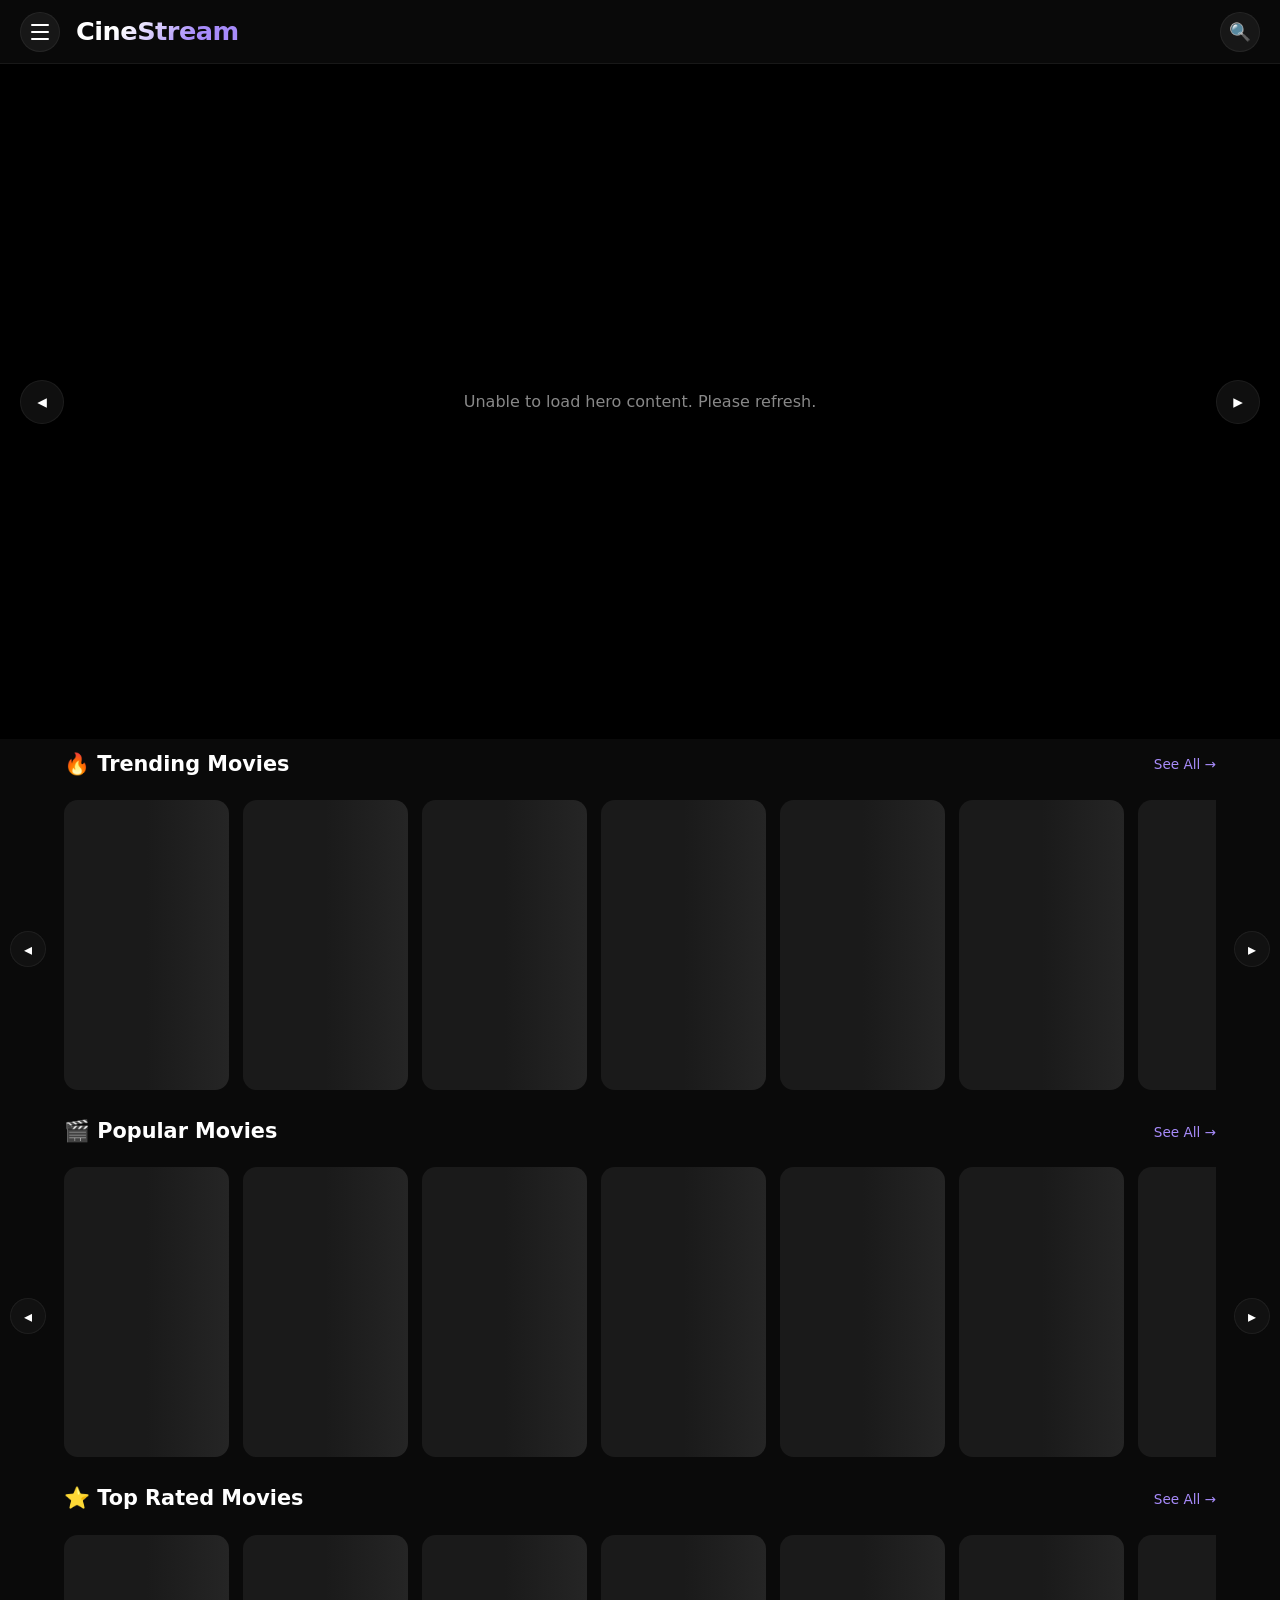
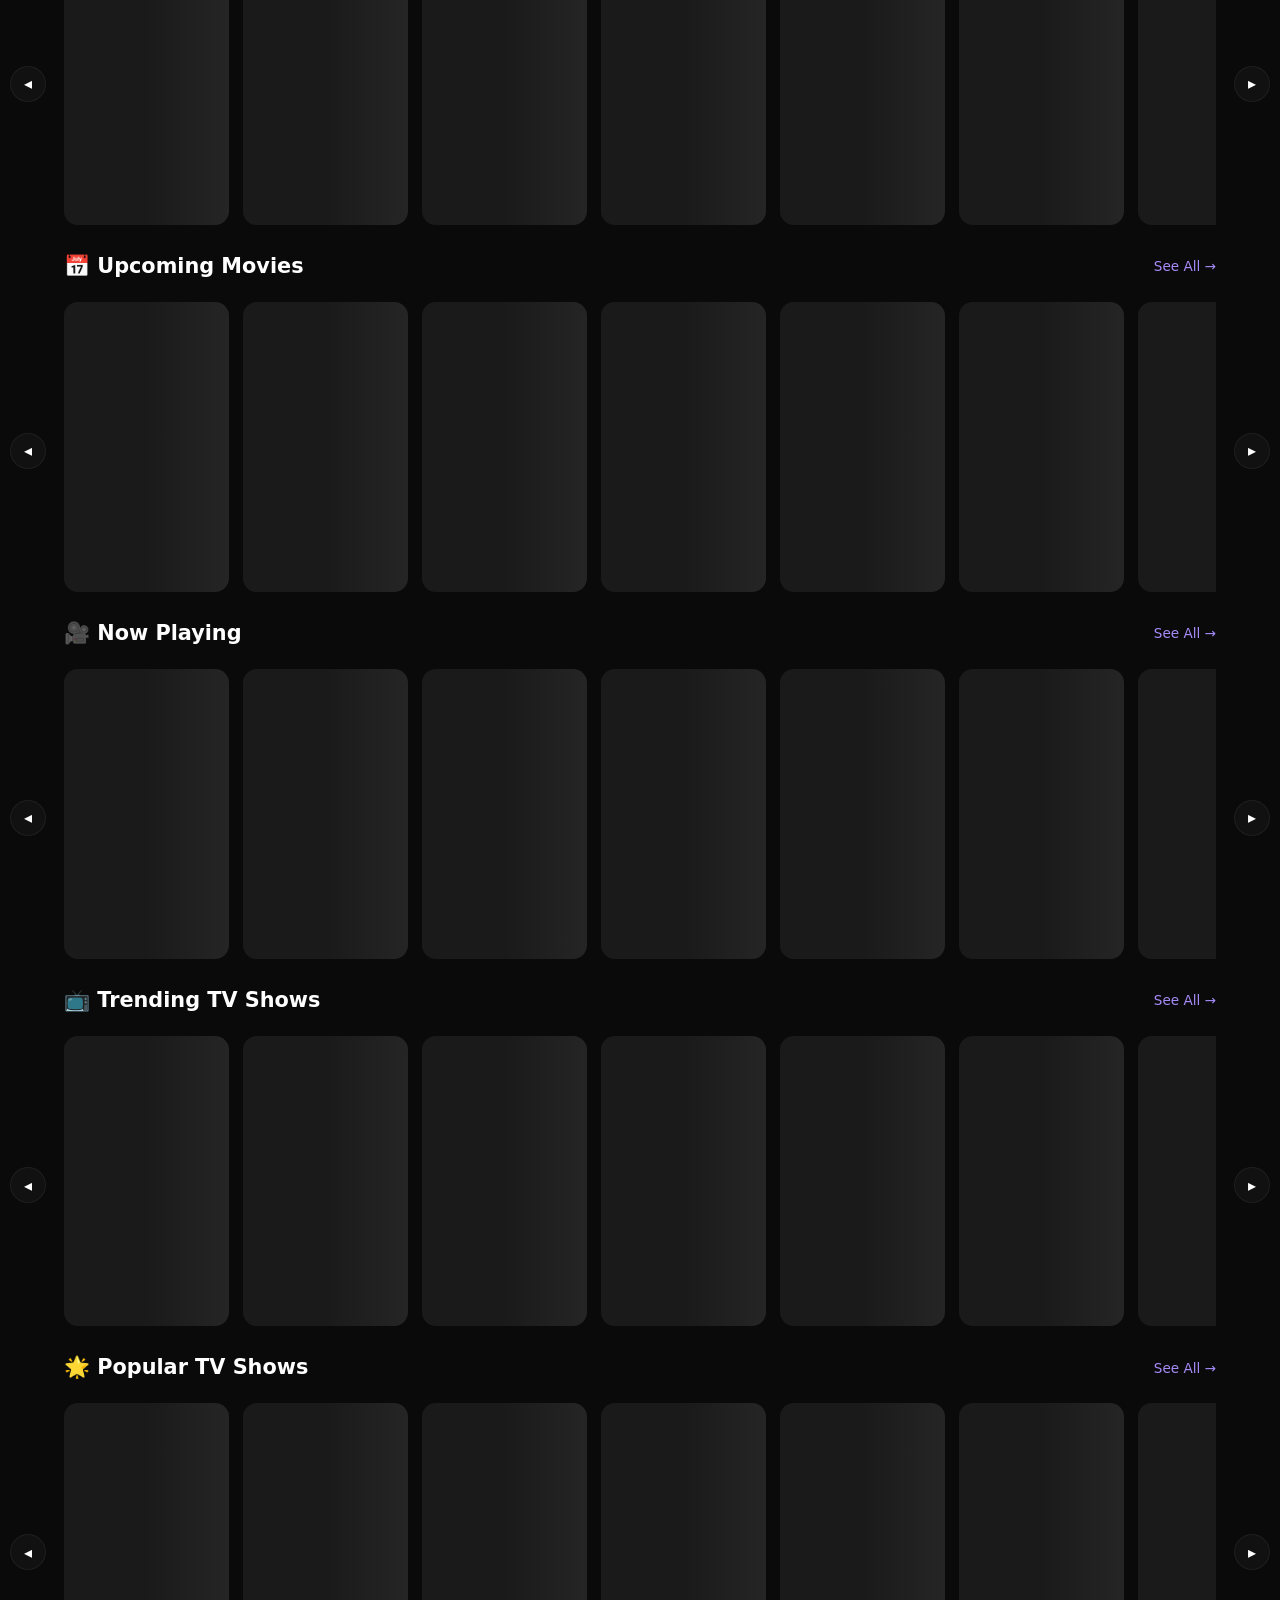
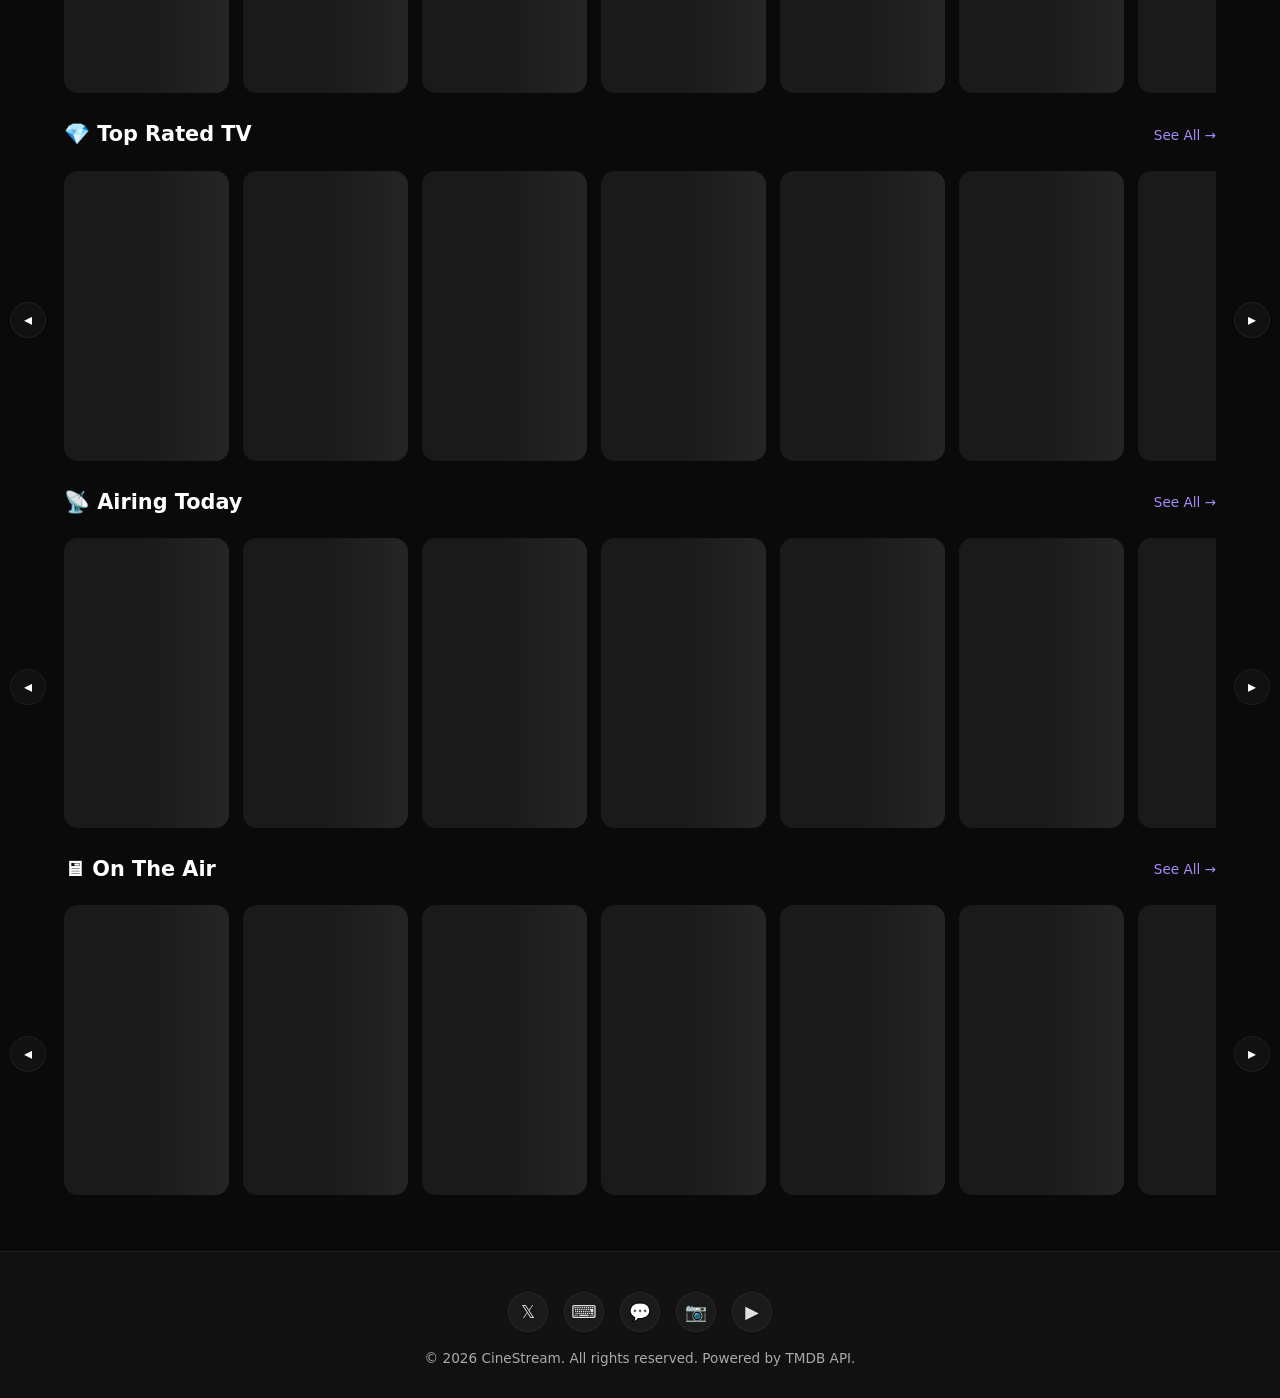
==== commit 8e51cc94: "Update index.html" ====
--- a/index.html
+++ b/index.html
@@ -3,49 +3,57 @@
 <head>
     <meta charset="UTF-8">
     <meta name="viewport" content="width=device-width, initial-scale=1.0">
-    <meta name="description" content="CineVerse - Premium Movie & TV Series Streaming Platform. Watch trending movies and TV shows online.">
-    <meta property="og:title" content="CineVerse - Premium Streaming">
+    <title>CineStream - Watch Movies & TV Shows Online</title>
+    <meta name="description" content="CineStream - Premium streaming platform for movies and TV shows. Watch trending, popular, and top-rated content.">
+    <meta property="og:title" content="CineStream - Premium Streaming">
     <meta property="og:description" content="Watch the latest movies and TV series in HD quality.">
     <meta property="og:type" content="website">
-    <title>CineVerse - Premium Streaming</title>
+    <meta name="theme-color" content="#0a0a0a">
     <style>
         :root {
-            --bg: #0a0a0f;
-            --surface: #12121a;
-            --surface2: #1a1a28;
-            --surface3: #222233;
-            --accent: #7c3aed;
-            --accent2: #a855f7;
-            --accent3: #6366f1;
-            --neon: #00d4ff;
-            --text: #e2e8f0;
-            --text2: #a0aec0;
-            --text3: #64748b;
+            --bg: #0a0a0a;
+            --bg2: #111;
+            --bg3: #1a1a1a;
+            --glass: rgba(20, 20, 20, 0.75);
+            --glass2: rgba(30, 30, 30, 0.7);
+            --border: rgba(255, 255, 255, 0.06);
+            --text: #e0e0e0;
+            --text2: #aaa;
+            --accent: #8b5cf6;
+            --accent2: #a78bfa;
+            --accent3: #7c3aed;
+            --glow: rgba(139, 92, 246, 0.3);
+            --glow2: rgba(139, 92, 246, 0.15);
+            --red: #ef4444;
             --gold: #f59e0b;
-            --red: #ef4444;
-            --green: #10b981;
-            --radius: 12px;
+            --hd: #10b981;
+            --radius: 14px;
             --radius-sm: 8px;
             --radius-lg: 20px;
-            --shadow: 0 4px 30px rgba(0, 0, 0, 0.5);
-            --shadow-glow: 0 0 30px rgba(124, 58, 237, 0.3);
+            --shadow: 0 8px 32px rgba(0, 0, 0, 0.5);
+            --shadow-lg: 0 20px 60px rgba(0, 0, 0, 0.6);
             --transition: 0.3s cubic-bezier(0.4, 0, 0.2, 1);
-            --font: 'Segoe UI', system-ui, -apple-system, sans-serif;
-        }
-        * {
+            --header-h: 64px;
+            --sidebar-w: 280px;
+        }
+        *,
+        *::before,
+        *::after {
+            box-sizing: border-box;
             margin: 0;
             padding: 0;
-            box-sizing: border-box;
         }
         html {
             scroll-behavior: smooth;
+            -webkit-tap-highlight-color: transparent;
         }
         body {
             background: var(--bg);
             color: var(--text);
-            font-family: var(--font);
-            line-height: 1.6;
+            font-family: 'Segoe UI', system-ui, -apple-system, sans-serif;
+            line-height: 1.5;
             overflow-x: hidden;
+            min-height: 100vh;
             -webkit-font-smoothing: antialiased;
         }
         ::-webkit-scrollbar {
@@ -53,307 +61,1017 @@
             height: 6px;
         }
         ::-webkit-scrollbar-track {
-            background: var(--bg);
+            background: transparent;
         }
         ::-webkit-scrollbar-thumb {
-            background: var(--surface3);
+            background: #333;
             border-radius: 3px;
         }
         ::-webkit-scrollbar-thumb:hover {
-            background: var(--accent);
-        }
-        /* Header */
+            background: #555;
+        }
+        a {
+            color: inherit;
+            text-decoration: none;
+        }
+        button {
+            cursor: pointer;
+            border: none;
+            outline: none;
+            font-family: inherit;
+        }
+        img {
+            display: block;
+            max-width: 100%;
+        }
+
+        /* ─────────────── HEADER ─────────────── */
         .header {
+            position: sticky;
+            top: 0;
+            z-index: 1000;
+            background: rgba(10, 10, 10, 0.85);
+            backdrop-filter: blur(20px);
+            -webkit-backdrop-filter: blur(20px);
+            border-bottom: 1px solid var(--border);
+            height: var(--header-h);
+            display: flex;
+            align-items: center;
+            padding: 0 20px;
+            gap: 16px;
+            transition: var(--transition);
+        }
+        .header.scrolled {
+            background: rgba(10, 10, 10, 0.95);
+            box-shadow: 0 2px 20px rgba(0, 0, 0, 0.5);
+        }
+        .hamburger {
+            width: 40px;
+            height: 40px;
+            border-radius: 50%;
+            background: var(--glass2);
+            border: 1px solid var(--border);
+            display: flex;
+            flex-direction: column;
+            align-items: center;
+            justify-content: center;
+            gap: 5px;
+            cursor: pointer;
+            transition: var(--transition);
+            flex-shrink: 0;
+            z-index: 1002;
+        }
+        .hamburger:hover {
+            background: var(--accent3);
+            border-color: var(--accent);
+        }
+        .hamburger span {
+            display: block;
+            width: 18px;
+            height: 2px;
+            background: #fff;
+            border-radius: 2px;
+            transition: var(--transition);
+        }
+        .hamburger.active span:nth-child(1) {
+            transform: rotate(45deg) translate(5px, 5px);
+        }
+        .hamburger.active span:nth-child(2) {
+            opacity: 0;
+        }
+        .hamburger.active span:nth-child(3) {
+            transform: rotate(-45deg) translate(5px, -5px);
+        }
+        .logo {
+            font-size: 1.6rem;
+            font-weight: 800;
+            letter-spacing: -0.5px;
+            background: linear-gradient(135deg, #fff 30%, var(--accent2) 70%);
+            -webkit-background-clip: text;
+            -webkit-text-fill-color: transparent;
+            background-clip: text;
+            white-space: nowrap;
+            margin-right: auto;
+        }
+        .header-actions {
+            display: flex;
+            align-items: center;
+            gap: 10px;
+            flex-shrink: 0;
+        }
+        .search-trigger {
+            width: 40px;
+            height: 40px;
+            border-radius: 50%;
+            background: var(--glass2);
+            border: 1px solid var(--border);
+            display: flex;
+            align-items: center;
+            justify-content: center;
+            cursor: pointer;
+            transition: var(--transition);
+            color: #fff;
+            font-size: 1.1rem;
+        }
+        .search-trigger:hover {
+            background: var(--accent3);
+            border-color: var(--accent);
+        }
+
+        /* ─────────────── SIDEBAR ─────────────── */
+        .sidebar-overlay {
+            position: fixed;
+            inset: 0;
+            background: rgba(0, 0, 0, 0.6);
+            z-index: 1001;
+            opacity: 0;
+            pointer-events: none;
+            transition: opacity 0.35s;
+        }
+        .sidebar-overlay.active {
+            opacity: 1;
+            pointer-events: auto;
+        }
+        .sidebar {
             position: fixed;
             top: 0;
             left: 0;
-            right: 0;
-            z-index: 1000;
-            padding: 12px 24px;
-            display: flex;
-            align-items: center;
-            justify-content: space-between;
-            background: rgba(10, 10, 15, 0.85);
-            backdrop-filter: blur(20px);
-            -webkit-backdrop-filter: blur(20px);
-            border-bottom: 1px solid rgba(255, 255, 255, 0.05);
-            transition: var(--transition);
-        }
-        .header.scrolled {
-            background: rgba(10, 10, 15, 0.95);
-            box-shadow: 0 4px 30px rgba(0, 0, 0, 0.6);
-        }
-        .header-left {
-            display: flex;
-            align-items: center;
-            gap: 16px;
-        }
-        .hamburger {
-            background: none;
-            border: none;
-            cursor: pointer;
-            padding: 8px;
+            width: var(--sidebar-w);
+            height: 100vh;
+            background: rgba(15, 15, 15, 0.95);
+            backdrop-filter: blur(24px);
+            -webkit-backdrop-filter: blur(24px);
+            z-index: 1003;
+            transform: translateX(-100%);
+            transition: transform 0.35s cubic-bezier(0.4, 0, 0.2, 1);
+            padding: 24px 20px;
             display: flex;
             flex-direction: column;
-            gap: 5px;
-            z-index: 1001;
-        }
-        .hamburger span {
-            display: block;
-            width: 24px;
-            height: 2px;
-            background: var(--text);
-            border-radius: 2px;
-            transition: var(--transition);
-        }
-        .hamburger.active span:nth-child(1) {
-            transform: rotate(45deg) translate(5px, 5px);
-        }
-        .hamburger.active span:nth-child(2) {
-            opacity: 0;
-        }
-        .hamburger.active span:nth-child(3) {
-            transform: rotate(-45deg) translate(5px, -5px);
-        }
-        .logo {
-            font-size: 1.6rem;
+            gap: 8px;
+            border-right: 1px solid var(--border);
+            overflow-y: auto;
+        }
+        .sidebar.active {
+            transform: translateX(0);
+        }
+        .sidebar-logo {
+            font-size: 1.4rem;
             font-weight: 800;
-            letter-spacing: -1px;
-            background: linear-gradient(135deg, var(--accent2), var(--neon));
+            background: linear-gradient(135deg, #fff, var(--accent2));
             -webkit-background-clip: text;
             -webkit-text-fill-color: transparent;
             background-clip: text;
-            cursor: pointer;
-            text-decoration: none;
-            white-space: nowrap;
-        }
-        .header-right {
+            margin-bottom: 20px;
+            padding-bottom: 16px;
+            border-bottom: 1px solid var(--border);
+        }
+        .sidebar a {
             display: flex;
             align-items: center;
             gap: 12px;
-        }
-        .search-trigger {
-            background: var(--surface2);
-            border: 1px solid rgba(255, 255, 255, 0.1);
-            color: var(--text2);
-            padding: 10px 18px;
-            border-radius: 50px;
-            cursor: pointer;
-            font-size: 0.9rem;
-            display: flex;
-            align-items: center;
-            gap: 8px;
-            transition: var(--transition);
-            font-family: var(--font);
-        }
-        .search-trigger:hover {
-            border-color: var(--accent);
-            color: #fff;
-            box-shadow: var(--shadow-glow);
-        }
-        .search-trigger svg {
-            width: 16px;
-            height: 16px;
-        }
-        /* Sidebar */
-        .sidebar {
-            position: fixed;
-            top: 0;
-            left: -300px;
-            width: 280px;
-            height: 100vh;
-            background: var(--surface);
-            z-index: 999;
-            padding: 80px 20px 30px;
-            transition: var(--transition);
-            border-right: 1px solid rgba(255, 255, 255, 0.05);
-            overflow-y: auto;
-        }
-        .sidebar.active {
-            left: 0;
-        }
-        .sidebar nav a {
-            display: flex;
-            align-items: center;
-            gap: 12px;
-            padding: 14px 18px;
-            color: var(--text2);
-            text-decoration: none;
+            padding: 12px 16px;
             border-radius: var(--radius-sm);
             transition: var(--transition);
             font-weight: 500;
             font-size: 0.95rem;
-            margin-bottom: 4px;
-        }
-        .sidebar nav a:hover,
-        .sidebar nav a.active {
-            background: var(--surface2);
+            color: var(--text2);
+        }
+        .sidebar a:hover,
+        .sidebar a.active {
+            background: var(--glow2);
             color: #fff;
-            box-shadow: 0 0 20px rgba(124, 58, 237, 0.15);
-        }
-        .sidebar nav a svg {
-            width: 20px;
-            height: 20px;
-            flex-shrink: 0;
-        }
-        .sidebar-overlay {
-            position: fixed;
-            inset: 0;
-            background: rgba(0, 0, 0, 0.7);
-            z-index: 998;
-            opacity: 0;
-            pointer-events: none;
-            transition: var(--transition);
-        }
-        .sidebar-overlay.active {
-            opacity: 1;
-            pointer-events: all;
-        }
-        /* Search Overlay */
+        }
+        .sidebar a .icon {
+            font-size: 1.2rem;
+            width: 24px;
+            text-align: center;
+        }
+
+        /* ─────────────── SEARCH OVERLAY ─────────────── */
         .search-overlay {
             position: fixed;
             inset: 0;
-            background: rgba(0, 0, 0, 0.9);
-            backdrop-filter: blur(20px);
-            -webkit-backdrop-filter: blur(20px);
             z-index: 2000;
-            display: flex;
-            flex-direction: column;
-            align-items: center;
-            padding: 60px 20px 20px;
+            background: rgba(0, 0, 0, 0.85);
+            backdrop-filter: blur(16px);
+            -webkit-backdrop-filter: blur(16px);
+            display: flex;
+            align-items: flex-start;
+            justify-content: center;
+            padding-top: 15vh;
             opacity: 0;
             pointer-events: none;
-            transition: var(--transition);
+            transition: opacity 0.3s;
         }
         .search-overlay.active {
             opacity: 1;
-            pointer-events: all;
-        }
-        .search-overlay .search-close {
-            position: absolute;
-            top: 20px;
-            right: 20px;
-            background: var(--surface2);
-            border: none;
-            color: #fff;
-            width: 44px;
-            height: 44px;
-            border-radius: 50%;
-            cursor: pointer;
-            font-size: 1.4rem;
-            transition: var(--transition);
-            display: flex;
-            align-items: center;
-            justify-content: center;
-        }
-        .search-overlay .search-close:hover {
-            background: var(--accent);
-        }
-        .search-overlay input {
+            pointer-events: auto;
+        }
+        .search-container {
+            width: 90%;
+            max-width: 650px;
+            position: relative;
+        }
+        .search-container input {
             width: 100%;
-            max-width: 700px;
-            padding: 16px 24px;
+            padding: 18px 24px;
+            padding-right: 50px;
             border-radius: 50px;
-            border: 2px solid rgba(255, 255, 255, 0.2);
-            background: var(--surface2);
+            border: 2px solid var(--border);
+            background: var(--glass2);
             color: #fff;
             font-size: 1.1rem;
             outline: none;
             transition: var(--transition);
-            font-family: var(--font);
-        }
-        .search-overlay input:focus {
+            backdrop-filter: blur(10px);
+        }
+        .search-container input:focus {
             border-color: var(--accent);
-            box-shadow: var(--shadow-glow);
-        }
-        .search-results {
-            width: 100%;
-            max-width: 700px;
-            margin-top: 20px;
-            max-height: 60vh;
+            box-shadow: 0 0 30px var(--glow);
+        }
+        .search-container .close-search {
+            position: absolute;
+            right: 16px;
+            top: 50%;
+            transform: translateY(-50%);
+            width: 36px;
+            height: 36px;
+            border-radius: 50%;
+            background: transparent;
+            color: #fff;
+            font-size: 1.2rem;
+            display: flex;
+            align-items: center;
+            justify-content: center;
+            transition: var(--transition);
+        }
+        .search-suggestions {
+            margin-top: 10px;
+            background: var(--glass2);
+            border-radius: var(--radius);
+            border: 1px solid var(--border);
+            max-height: 400px;
             overflow-y: auto;
-            display: flex;
-            flex-direction: column;
-            gap: 8px;
-        }
-        .search-result-item {
+            display: none;
+            backdrop-filter: blur(16px);
+        }
+        .search-suggestions.active {
+            display: block;
+        }
+        .search-suggestion-item {
             display: flex;
             align-items: center;
-            gap: 14px;
-            padding: 12px 16px;
-            background: var(--surface2);
-            border-radius: var(--radius-sm);
+            gap: 12px;
+            padding: 10px 16px;
             cursor: pointer;
             transition: var(--transition);
-            text-decoration: none;
-            color: var(--text);
-        }
-        .search-result-item:hover {
-            background: var(--surface3);
-            transform: translateX(4px);
-        }
-        .search-result-item img {
-            width: 50px;
-            height: 70px;
+        }
+        .search-suggestion-item:hover {
+            background: var(--glow2);
+        }
+        .search-suggestion-item img {
+            width: 40px;
+            height: 60px;
             object-fit: cover;
-            border-radius: 6px;
+            border-radius: 4px;
             flex-shrink: 0;
         }
-        .search-result-item .info {
+        .search-suggestion-item .info {
             flex: 1;
             min-width: 0;
         }
-        .search-result-item .info h4 {
-            font-size: 0.9rem;
+        .search-suggestion-item .info .title {
+            font-weight: 600;
             white-space: nowrap;
             overflow: hidden;
             text-overflow: ellipsis;
         }
-        .search-result-item .info span {
-            font-size: 0.75rem;
-            color: var(--text3);
-        }
-        /* Hero Section */
-        .hero {
+        .search-suggestion-item .info .meta {
+            font-size: 0.8rem;
+            color: var(--text2);
+        }
+
+        /* ─────────────── HERO SLIDER ─────────────── */
+        .hero-section {
             position: relative;
-            height: 85vh;
-            min-height: 550px;
+            width: 100%;
+            height: 75vh;
+            min-height: 500px;
+            max-height: 850px;
             overflow: hidden;
-            margin-top: 0;
+            background: #000;
+        }
+        .hero-slider {
+            width: 100%;
+            height: 100%;
+            position: relative;
         }
         .hero-slide {
             position: absolute;
             inset: 0;
             opacity: 0;
             transition: opacity 0.8s ease;
-            display: flex;
-            align-items: flex-end;
+            pointer-events: none;
         }
         .hero-slide.active {
             opacity: 1;
-        }
-        .hero-bg {
+            pointer-events: auto;
+        }
+        .hero-slide .backdrop {
+            width: 100%;
+            height: 100%;
+            object-fit: cover;
             position: absolute;
             inset: 0;
-            background-size: cover;
-            background-position: center top;
-            transition: transform 1.2s ease;
-        }
-        .hero-slide.active .hero-bg {
-            transform: scale(1.03);
-        }
-        .hero-gradient {
+        }
+        .hero-slide .gradient-overlay {
             position: absolute;
             inset: 0;
-            background: linear-gradient(0deg, #0a0a0f 5%, transparent 50%, rgba(10, 10, 15, 0.4) 100%);
+            background: linear-gradient(to top, #0a0a0a 5%, transparent 50%, rgba(10, 10, 10, 0.4) 100%),
+                linear-gradient(to right, rgba(10, 10, 10, 0.85) 30%, transparent 70%);
         }
         .hero-content {
+            position: absolute;
+            bottom: 12%;
+            left: 5%;
+            max-width: 600px;
+            z-index: 2;
+        }
+        .hero-content h1 {
+            font-size: clamp(1.8rem, 4vw, 3.2rem);
+            font-weight: 800;
+            line-height: 1.15;
+            margin-bottom: 10px;
+            text-shadow: 0 4px 20px rgba(0, 0, 0, 0.7);
+        }
+        .hero-meta {
+            display: flex;
+            gap: 12px;
+            align-items: center;
+            flex-wrap: wrap;
+            margin-bottom: 12px;
+            font-size: 0.9rem;
+        }
+        .hero-meta .rating {
+            color: var(--gold);
+            font-weight: 700;
+        }
+        .hero-meta .genre-tag {
+            background: var(--glass);
+            padding: 4px 12px;
+            border-radius: 20px;
+            font-size: 0.8rem;
+            border: 1px solid var(--border);
+        }
+        .hero-content .overview {
+            font-size: 0.95rem;
+            color: #ccc;
+            line-height: 1.5;
+            display: -webkit-box;
+            -webkit-line-clamp: 3;
+            -webkit-box-orient: vertical;
+            overflow: hidden;
+            margin-bottom: 18px;
+        }
+        .hero-buttons {
+            display: flex;
+            gap: 12px;
+            flex-wrap: wrap;
+        }
+        .btn {
+            display: inline-flex;
+            align-items: center;
+            gap: 8px;
+            padding: 12px 24px;
+            border-radius: 50px;
+            font-weight: 600;
+            font-size: 0.95rem;
+            transition: var(--transition);
+            white-space: nowrap;
+        }
+        .btn-primary {
+            background: var(--accent);
+            color: #fff;
+            box-shadow: 0 4px 20px var(--glow);
+        }
+        .btn-primary:hover {
+            background: var(--accent3);
+            box-shadow: 0 6px 30px rgba(139, 92, 246, 0.5);
+            transform: translateY(-2px);
+        }
+        .btn-secondary {
+            background: var(--glass);
+            color: #fff;
+            border: 1px solid var(--border);
+            backdrop-filter: blur(8px);
+        }
+        .btn-secondary:hover {
+            background: rgba(40, 40, 40, 0.8);
+            border-color: #555;
+        }
+        .hero-pagination {
+            position: absolute;
+            bottom: 20px;
+            right: 5%;
+            display: flex;
+            gap: 8px;
+            z-index: 5;
+        }
+        .hero-pagination .dot {
+            width: 10px;
+            height: 10px;
+            border-radius: 50%;
+            background: rgba(255, 255, 255, 0.35);
+            cursor: pointer;
+            transition: var(--transition);
+        }
+        .hero-pagination .dot.active {
+            background: var(--accent);
+            width: 28px;
+            border-radius: 10px;
+        }
+        .hero-arrows {
+            position: absolute;
+            top: 50%;
+            transform: translateY(-50%);
+            width: 100%;
+            display: flex;
+            justify-content: space-between;
+            padding: 0 20px;
+            z-index: 5;
+            pointer-events: none;
+        }
+        .hero-arrows button {
+            pointer-events: auto;
+            width: 44px;
+            height: 44px;
+            border-radius: 50%;
+            background: var(--glass);
+            border: 1px solid var(--border);
+            color: #fff;
+            font-size: 1.2rem;
+            transition: var(--transition);
+            backdrop-filter: blur(8px);
+        }
+        .hero-arrows button:hover {
+            background: var(--accent);
+            border-color: var(--accent);
+        }
+        @media (max-width: 768px) {
+            .hero-section {
+                height: 55vh;
+                min-height: 380px;
+            }
+            .hero-content {
+                bottom: 8%;
+                left: 4%;
+                max-width: 90%;
+            }
+            .hero-arrows button {
+                width: 34px;
+                height: 34px;
+                font-size: 1rem;
+            }
+            .hero-content .overview {
+                -webkit-line-clamp: 2;
+                font-size: 0.85rem;
+            }
+        }
+
+        /* ─────────────── WIDGET SECTION ─────────────── */
+        .widget-section {
+            padding: 10px 0 30px;
+        }
+        .widget {
+            margin-bottom: 10px;
+        }
+        .widget-header {
+            display: flex;
+            align-items: center;
+            justify-content: space-between;
+            padding: 0 5%;
+            margin-bottom: 12px;
+        }
+        .widget-header h2 {
+            font-size: 1.3rem;
+            font-weight: 700;
+            color: #fff;
+        }
+        .widget-header .see-all {
+            font-size: 0.85rem;
+            color: var(--accent2);
+            transition: var(--transition);
+        }
+        .widget-header .see-all:hover {
+            color: #fff;
+        }
+        .card-slider-wrapper {
+            position: relative;
+            padding: 0 5%;
+        }
+        .card-slider {
+            display: flex;
+            gap: 14px;
+            overflow-x: auto;
+            scroll-behavior: smooth;
+            padding: 8px 0 16px;
+            scroll-snap-type: x mandatory;
+            -webkit-overflow-scrolling: touch;
+            cursor: grab;
+        }
+        .card-slider:active {
+            cursor: grabbing;
+        }
+        .card-slider.dragging {
+            scroll-behavior: auto;
+        }
+        .card {
+            flex-shrink: 0;
+            width: 165px;
+            border-radius: var(--radius);
+            overflow: hidden;
+            background: var(--bg3);
+            transition: var(--transition);
+            position: relative;
+            scroll-snap-align: start;
+            cursor: pointer;
+            border: 1px solid transparent;
+        }
+        .card:hover {
+            transform: translateY(-6px);
+            border-color: var(--accent);
+            box-shadow: 0 12px 30px rgba(139, 92, 246, 0.25);
+            z-index: 2;
+        }
+        .card .poster {
+            width: 100%;
+            aspect-ratio: 2/3;
+            object-fit: cover;
+            display: block;
+            background: #1a1a1a;
+        }
+        .card .card-info {
+            padding: 10px 10px 12px;
+        }
+        .card .card-title {
+            font-weight: 600;
+            font-size: 0.88rem;
+            white-space: nowrap;
+            overflow: hidden;
+            text-overflow: ellipsis;
+            margin-bottom: 4px;
+        }
+        .card .card-meta {
+            font-size: 0.75rem;
+            color: var(--text2);
+            display: flex;
+            align-items: center;
+            gap: 6px;
+        }
+        .badge {
+            font-size: 0.7rem;
+            padding: 2px 7px;
+            border-radius: 10px;
+            font-weight: 700;
+        }
+        .badge-hd {
+            background: var(--hd);
+            color: #000;
+        }
+        .badge-rating {
+            background: var(--gold);
+            color: #000;
+        }
+        .slider-arrow {
+            position: absolute;
+            top: 50%;
+            transform: translateY(-50%);
+            width: 36px;
+            height: 36px;
+            border-radius: 50%;
+            background: var(--glass);
+            border: 1px solid var(--border);
+            color: #fff;
+            z-index: 5;
+            display: flex;
+            align-items: center;
+            justify-content: center;
+            transition: var(--transition);
+            backdrop-filter: blur(6px);
+            font-size: 1rem;
+        }
+        .slider-arrow:hover {
+            background: var(--accent);
+            border-color: var(--accent);
+        }
+        .slider-arrow.left {
+            left: 10px;
+        }
+        .slider-arrow.right {
+            right: 10px;
+        }
+        @media (max-width: 600px) {
+            .card {
+                width: 130px;
+            }
+            .card-slider {
+                gap: 10px;
+            }
+            .slider-arrow {
+                width: 28px;
+                height: 28px;
+                font-size: 0.8rem;
+            }
+            .widget-header h2 {
+                font-size: 1.1rem;
+            }
+        }
+
+        /* ─────────────── SKELETON ─────────────── */
+        .skeleton {
+            background: linear-gradient(90deg, #1a1a1a 25%, #252525 50%, #1a1a1a 75%);
+            background-size: 200% 100%;
+            animation: shimmer 1.5s infinite;
+            border-radius: var(--radius);
+        }
+        @keyframes shimmer {
+            0% {
+                background-position: 200% 0;
+            }
+            100% {
+                background-position: -200% 0;
+            }
+        }
+        .skeleton-card {
+            width: 165px;
+            height: 290px;
+            flex-shrink: 0;
+            border-radius: var(--radius);
+        }
+        .skeleton-hero {
+            width: 100%;
+            height: 100%;
+        }
+
+        /* ─────────────── FOOTER ─────────────── */
+        .footer {
+            text-align: center;
+            padding: 40px 20px 30px;
+            border-top: 1px solid var(--border);
+            background: var(--bg2);
+        }
+        .footer .social-icons {
+            display: flex;
+            justify-content: center;
+            gap: 16px;
+            margin-bottom: 16px;
+        }
+        .footer .social-icons a {
+            width: 40px;
+            height: 40px;
+            border-radius: 50%;
+            background: var(--glass2);
+            border: 1px solid var(--border);
+            display: flex;
+            align-items: center;
+            justify-content: center;
+            transition: var(--transition);
+            font-size: 1.1rem;
+        }
+        .footer .social-icons a:hover {
+            background: var(--accent);
+            border-color: var(--accent);
+            box-shadow: 0 0 20px var(--glow);
+        }
+        .footer .copyright {
+            color: var(--text2);
+            font-size: 0.85rem;
+        }
+
+        /* ─────────────── DETAIL PAGE ─────────────── */
+        .detail-hero {
+            position: relative;
+            width: 100%;
+            min-height: 55vh;
+            overflow: hidden;
+            background: #000;
+        }
+        .detail-hero .backdrop-img {
+            width: 100%;
+            height: 100%;
+            object-fit: cover;
+            position: absolute;
+            inset: 0;
+            opacity: 0.5;
+        }
+        .detail-hero .gradient-overlay {
+            position: absolute;
+            inset: 0;
+            background: linear-gradient(to top, #0a0a0a 0%, transparent 50%);
+        }
+        .detail-content {
             position: relative;
             z-index: 2;
-            padding: 40px;
-            max-width: 600px;
-            animation: fadeInUp 0.6s ease forwards;
-        }
+            display: flex;
+            gap: 30px;
+            padding: 40px 5%;
+            align-items: flex-end;
+            flex-wrap: wrap;
+        }
+        .detail-poster {
+            width: 220px;
+            border-radius: var(--radius);
+            overflow: hidden;
+            box-shadow: var(--shadow-lg);
+            flex-shrink: 0;
+        }
+        .detail-poster img {
+            width: 100%;
+            display: block;
+        }
+        .detail-info {
+            flex: 1;
+            min-width: 280px;
+            padding-bottom: 10px;
+        }
+        .detail-info h1 {
+            font-size: 2rem;
+            font-weight: 800;
+            margin-bottom: 8px;
+        }
+        .detail-meta {
+            display: flex;
+            gap: 10px;
+            flex-wrap: wrap;
+            margin-bottom: 12px;
+            font-size: 0.9rem;
+        }
+        .detail-overview {
+            color: #ccc;
+            margin-bottom: 16px;
+            max-width: 700px;
+            line-height: 1.6;
+        }
+        .detail-actions {
+            display: flex;
+            gap: 10px;
+            flex-wrap: wrap;
+        }
+        .cast-slider {
+            display: flex;
+            gap: 10px;
+            overflow-x: auto;
+            padding: 0 5% 20px;
+        }
+        .cast-card {
+            flex-shrink: 0;
+            width: 100px;
+            text-align: center;
+            font-size: 0.8rem;
+        }
+        .cast-card img {
+            width: 70px;
+            height: 70px;
+            border-radius: 50%;
+            object-fit: cover;
+            margin: 0 auto 6px;
+            border: 2px solid var(--border);
+        }
+        .section-title {
+            padding: 20px 5% 10px;
+            font-size: 1.2rem;
+            font-weight: 700;
+        }
+        @media (max-width: 600px) {
+            .detail-content {
+                flex-direction: column;
+                align-items: center;
+                text-align: center;
+            }
+            .detail-poster {
+                width: 160px;
+            }
+            .detail-info h1 {
+                font-size: 1.4rem;
+            }
+        }
+
+        /* ─────────────── WATCH PAGE ─────────────── */
+        .watch-container {
+            display: flex;
+            flex-wrap: wrap;
+            gap: 20px;
+            padding: 20px 3%;
+            max-width: 1400px;
+            margin: 0 auto;
+        }
+        .player-wrapper {
+            flex: 1 1 75%;
+            min-width: 300px;
+            position: relative;
+            aspect-ratio: 16/9;
+            background: #000;
+            border-radius: var(--radius);
+            overflow: hidden;
+            box-shadow: var(--shadow-lg);
+        }
+        .player-wrapper iframe {
+            width: 100%;
+            height: 100%;
+            border: none;
+        }
+        .player-controls {
+            display: flex;
+            gap: 8px;
+            flex-wrap: wrap;
+            padding: 10px 0;
+            align-items: center;
+        }
+        .server-btn {
+            padding: 8px 16px;
+            border-radius: 20px;
+            background: var(--glass2);
+            border: 1px solid var(--border);
+            color: #fff;
+            font-size: 0.85rem;
+            transition: var(--transition);
+        }
+        .server-btn.active {
+            background: var(--accent);
+            border-color: var(--accent);
+        }
+        .episode-grid {
+            display: flex;
+            flex-wrap: wrap;
+            gap: 6px;
+            max-height: 300px;
+            overflow-y: auto;
+        }
+        .episode-btn {
+            width: 40px;
+            height: 36px;
+            border-radius: 6px;
+            background: var(--glass2);
+            border: 1px solid var(--border);
+            color: #fff;
+            font-size: 0.8rem;
+            transition: var(--transition);
+        }
+        .episode-btn.active {
+            background: var(--accent);
+            border-color: var(--accent);
+        }
+        .watch-sidebar {
+            flex: 1 1 22%;
+            min-width: 260px;
+        }
+        @media (max-width: 900px) {
+            .watch-container {
+                flex-direction: column;
+            }
+            .player-wrapper {
+                aspect-ratio: 16/9;
+            }
+        }
+
+        /* ─────────────── SEARCH PAGE ─────────────── */
+        .search-page-grid {
+            display: grid;
+            grid-template-columns: repeat(auto-fill, minmax(160px, 1fr));
+            gap: 14px;
+            padding: 20px 5%;
+        }
+        .filter-bar {
+            display: flex;
+            gap: 10px;
+            flex-wrap: wrap;
+            padding: 16px 5%;
+            align-items: center;
+        }
+        .filter-bar select,
+        .filter-bar input {
+            padding: 10px 14px;
+            border-radius: 20px;
+            background: var(--glass2);
+            border: 1px solid var(--border);
+            color: #fff;
+            font-size: 0.9rem;
+            outline: none;
+        }
+
+        /* ─────────────── TRENDING PAGE ─────────────── */
+        .trending-rank {
+            font-size: 3rem;
+            font-weight: 900;
+            color: var(--accent);
+            position: absolute;
+            top: -10px;
+            left: -8px;
+            z-index: 2;
+            text-shadow: 0 0 20px var(--glow);
+            opacity: 0.9;
+        }
+        .ranked-card {
+            position: relative;
+        }
+
+        /* ─────────────── CREATOR PAGE ─────────────── */
+        .creator-section {
+            max-width: 800px;
+            margin: 0 auto;
+            padding: 40px 5%;
+            text-align: center;
+        }
+        .creator-avatar {
+            width: 120px;
+            height: 120px;
+            border-radius: 50%;
+            background: var(--accent);
+            margin: 0 auto 20px;
+            display: flex;
+            align-items: center;
+            justify-content: center;
+            font-size: 3rem;
+            box-shadow: 0 0 40px var(--glow);
+        }
+        .creator-section h1 {
+            font-size: 2rem;
+            margin-bottom: 8px;
+        }
+        .creator-section p {
+            color: var(--text2);
+            margin-bottom: 20px;
+            line-height: 1.7;
+        }
+        .deploy-guide {
+            background: var(--glass2);
+            border-radius: var(--radius);
+            padding: 24px;
+            text-align: left;
+            margin: 16px 0;
+            border: 1px solid var(--border);
+        }
+        .deploy-guide h3 {
+            margin-bottom: 10px;
+            color: var(--accent2);
+        }
+        .deploy-guide code {
+            background: #000;
+            padding: 4px 8px;
+            border-radius: 4px;
+            font-size: 0.85rem;
+            display: block;
+            margin: 6px 0;
+            word-break: break-all;
+        }
+
+        /* ─────────────── MODAL ─────────────── */
+        .modal-overlay {
+            position: fixed;
+            inset: 0;
+            background: rgba(0, 0, 0, 0.85);
+            z-index: 3000;
+            display: flex;
+            align-items: center;
+            justify-content: center;
+            opacity: 0;
+            pointer-events: none;
+            transition: opacity 0.3s;
+        }
+        .modal-overlay.active {
+            opacity: 1;
+            pointer-events: auto;
+        }
+        .modal {
+            width: 90%;
+            max-width: 800px;
+            aspect-ratio: 16/9;
+            background: #000;
+            border-radius: var(--radius);
+            overflow: hidden;
+            position: relative;
+        }
+        .modal iframe {
+            width: 100%;
+            height: 100%;
+            border: none;
+        }
+        .modal-close {
+            position: absolute;
+            top: 10px;
+            right: 10px;
+            width: 36px;
+            height: 36px;
+            border-radius: 50%;
+            background: rgba(0, 0, 0, 0.7);
+            color: #fff;
+            border: none;
+            font-size: 1.2rem;
+            z-index: 5;
+            cursor: pointer;
+        }
+
+        /* ─────────────── ANIMATIONS ─────────────── */
         @keyframes fadeInUp {
             from {
                 opacity: 0;
@@ -364,735 +1082,597 @@
                 transform: translateY(0);
             }
         }
-        .hero-content .badge {
-            display: inline-block;
-            padding: 6px 14px;
-            background: var(--accent);
-            border-radius: 50px;
-            font-size: 0.75rem;
-            font-weight: 700;
-            letter-spacing: 1px;
-            text-transform: uppercase;
-            margin-bottom: 12px;
-        }
-        .hero-content h1 {
-            font-size: 3rem;
-            font-weight: 800;
-            line-height: 1.1;
-            margin-bottom: 12px;
-            letter-spacing: -1px;
-        }
-        .hero-content p {
-            font-size: 0.95rem;
-            color: var(--text2);
-            margin-bottom: 20px;
-            display: -webkit-box;
-            -webkit-line-clamp: 3;
-            -webkit-box-orient: vertical;
-            overflow: hidden;
-        }
-        .hero-buttons {
-            display: flex;
-            gap: 12px;
-            flex-wrap: wrap;
-        }
-        .btn {
-            padding: 13px 28px;
-            border-radius: 50px;
-            font-weight: 600;
-            cursor: pointer;
-            border: none;
-            font-size: 0.95rem;
-            transition: var(--transition);
-            font-family: var(--font);
-            text-decoration: none;
-            display: inline-flex;
-            align-items: center;
-            gap: 8px;
-        }
-        .btn-primary {
-            background: var(--accent);
-            color: #fff;
-            box-shadow: 0 4px 20px rgba(124, 58, 237, 0.4);
-        }
-        .btn-primary:hover {
-            background: var(--accent2);
-            transform: translateY(-2px);
-            box-shadow: 0 8px 30px rgba(124, 58, 237, 0.5);
-        }
-        .btn-outline {
-            background: rgba(255, 255, 255, 0.08);
-            color: #fff;
-            border: 1px solid rgba(255, 255, 255, 0.2);
-            backdrop-filter: blur(10px);
-        }
-        .btn-outline:hover {
-            background: rgba(255, 255, 255, 0.15);
-            border-color: rgba(255, 255, 255, 0.4);
-        }
-        .hero-arrows {
-            position: absolute;
-            top: 50%;
-            transform: translateY(-50%);
-            z-index: 3;
-            background: rgba(255, 255, 255, 0.08);
-            border: 1px solid rgba(255, 255, 255, 0.15);
-            color: #fff;
-            width: 48px;
-            height: 48px;
-            border-radius: 50%;
-            cursor: pointer;
-            font-size: 1.3rem;
-            transition: var(--transition);
-            backdrop-filter: blur(10px);
-            display: flex;
-            align-items: center;
-            justify-content: center;
-        }
-        .hero-arrows:hover {
-            background: rgba(255, 255, 255, 0.2);
-        }
-        .hero-arrows.prev {
-            left: 20px;
-        }
-        .hero-arrows.next {
-            right: 20px;
-        }
-        .hero-dots {
-            position: absolute;
-            bottom: 100px;
-            left: 50%;
-            transform: translateX(-50%);
-            z-index: 3;
-            display: flex;
-            gap: 10px;
-        }
-        .hero-dots span {
-            width: 10px;
-            height: 10px;
-            border-radius: 50%;
-            background: rgba(255, 255, 255, 0.3);
-            cursor: pointer;
-            transition: var(--transition);
-        }
-        .hero-dots span.active {
-            background: var(--accent2);
-            box-shadow: 0 0 12px rgba(168, 85, 247, 0.6);
-            transform: scale(1.3);
-        }
-        /* Content Sections */
-        .section {
-            padding: 30px 24px 10px;
-            position: relative;
-        }
-        .section-header {
-            display: flex;
-            align-items: center;
-            justify-content: space-between;
-            margin-bottom: 16px;
-        }
-        .section-header h2 {
-            font-size: 1.4rem;
-            font-weight: 700;
-            letter-spacing: -0.5px;
-        }
-        .section-header a {
-            color: var(--accent2);
-            text-decoration: none;
-            font-size: 0.85rem;
-            font-weight: 600;
-            transition: var(--transition);
-        }
-        .section-header a:hover {
-            color: var(--neon);
-        }
-        .scroll-row {
-            display: flex;
-            gap: 14px;
-            overflow-x: auto;
-            padding-bottom: 16px;
-            scroll-snap-type: x mandatory;
-            -webkit-overflow-scrolling: touch;
-            scroll-behavior: smooth;
-        }
-        .scroll-row::-webkit-scrollbar {
-            height: 4px;
-        }
-        .card {
-            flex-shrink: 0;
-            width: 170px;
-            scroll-snap-align: start;
-            cursor: pointer;
-            transition: var(--transition);
-            position: relative;
-            border-radius: var(--radius);
-            overflow: hidden;
-            text-decoration: none;
-            color: inherit;
-        }
-        .card:hover {
-            transform: translateY(-8px) scale(1.03);
-            z-index: 5;
-            box-shadow: 0 20px 40px rgba(0, 0, 0, 0.6), 0 0 30px rgba(124, 58, 237, 0.2);
-        }
-        .card-img {
-            width: 100%;
-            aspect-ratio: 2/3;
-            object-fit: cover;
-            border-radius: var(--radius);
-            background: var(--surface2);
-            transition: var(--transition);
-        }
-        .card:hover .card-img {
-            filter: brightness(1.1);
-        }
-        .card-overlay {
-            position: absolute;
-            bottom: 0;
-            left: 0;
-            right: 0;
-            padding: 16px 10px;
-            background: linear-gradient(transparent, rgba(0, 0, 0, 0.9));
-            border-radius: 0 0 var(--radius) var(--radius);
-        }
-        .card-overlay h4 {
-            font-size: 0.8rem;
-            font-weight: 600;
-            white-space: nowrap;
-            overflow: hidden;
-            text-overflow: ellipsis;
-        }
-        .card-overlay span {
-            font-size: 0.7rem;
-            color: var(--text3);
-        }
-        .card-badge {
-            position: absolute;
-            top: 8px;
-            right: 8px;
-            background: var(--accent);
-            color: #fff;
-            padding: 4px 8px;
-            border-radius: 4px;
-            font-size: 0.65rem;
-            font-weight: 700;
-            letter-spacing: 0.5px;
-        }
-        .card-rating {
-            position: absolute;
-            top: 8px;
-            left: 8px;
-            background: rgba(0, 0, 0, 0.7);
-            color: var(--gold);
-            padding: 4px 8px;
-            border-radius: 4px;
-            font-size: 0.7rem;
-            font-weight: 700;
-            display: flex;
-            align-items: center;
-            gap: 3px;
-        }
-        /* Skeleton Loading */
-        .skeleton {
-            background: linear-gradient(90deg, var(--surface2) 25%, var(--surface3) 50%, var(--surface2) 75%);
-            background-size: 200% 100%;
-            animation: shimmer 1.5s infinite;
-            border-radius: var(--radius);
-        }
-        @keyframes shimmer {
-            0% {
-                background-position: 200% 0;
-            }
-            100% {
-                background-position: -200% 0;
-            }
-        }
-        .skeleton-card {
-            width: 170px;
-            aspect-ratio: 2/3;
-            flex-shrink: 0;
-            border-radius: var(--radius);
-        }
-        /* Footer */
-        .footer {
-            background: var(--surface);
-            padding: 40px 24px 24px;
-            margin-top: 40px;
-            border-top: 1px solid rgba(255, 255, 255, 0.05);
-        }
-        .footer-grid {
-            display: grid;
-            grid-template-columns: repeat(auto-fit, minmax(180px, 1fr));
-            gap: 30px;
-            max-width: 1200px;
-            margin: 0 auto 30px;
-        }
-        .footer-col h3 {
-            font-size: 1rem;
-            margin-bottom: 14px;
-            color: #fff;
-        }
-        .footer-col a {
-            display: block;
-            color: var(--text3);
-            text-decoration: none;
-            font-size: 0.85rem;
-            margin-bottom: 8px;
-            transition: var(--transition);
-        }
-        .footer-col a:hover {
-            color: var(--accent2);
-        }
-        .footer-bottom {
-            text-align: center;
-            padding-top: 20px;
-            border-top: 1px solid rgba(255, 255, 255, 0.05);
-            color: var(--text3);
-            font-size: 0.8rem;
-            max-width: 1200px;
-            margin: 0 auto;
-        }
-        .back-to-top {
-            position: fixed;
-            bottom: 24px;
-            right: 24px;
-            background: var(--accent);
-            color: #fff;
-            width: 44px;
-            height: 44px;
-            border-radius: 50%;
-            border: none;
-            cursor: pointer;
-            font-size: 1.2rem;
-            z-index: 100;
-            box-shadow: var(--shadow-glow);
-            transition: var(--transition);
-            opacity: 0;
-            pointer-events: none;
-            display: flex;
-            align-items: center;
-            justify-content: center;
-        }
-        .back-to-top.visible {
-            opacity: 1;
-            pointer-events: all;
-        }
-        .back-to-top:hover {
-            background: var(--accent2);
-            transform: translateY(-3px);
-        }
-        /* Responsive */
-        @media (max-width: 768px) {
-            .hero {
-                height: 70vh;
-                min-height: 400px;
-            }
-            .hero-content h1 {
-                font-size: 2rem;
-            }
-            .hero-content {
-                padding: 24px;
-            }
-            .hero-arrows {
-                width: 36px;
-                height: 36px;
-                font-size: 1rem;
-            }
-            .hero-arrows.prev {
-                left: 8px;
-            }
-            .hero-arrows.next {
-                right: 8px;
-            }
-            .card {
-                width: 140px;
-            }
-            .section {
-                padding: 20px 12px 8px;
-            }
-            .section-header h2 {
-                font-size: 1.1rem;
-            }
-            .search-trigger span {
-                display: none;
-            }
-            .search-trigger {
-                padding: 10px 14px;
-            }
-            .logo {
-                font-size: 1.3rem;
-            }
-        }
-        @media (max-width: 480px) {
-            .hero {
-                height: 55vh;
-                min-height: 320px;
-            }
-            .hero-content h1 {
-                font-size: 1.5rem;
-            }
-            .hero-content p {
-                font-size: 0.8rem;
-                -webkit-line-clamp: 2;
-            }
-            .btn {
-                padding: 10px 20px;
-                font-size: 0.8rem;
-            }
-            .card {
-                width: 120px;
-            }
-            .header {
-                padding: 10px 12px;
-            }
+        @keyframes fadeIn {
+            from {
+                opacity: 0;
+            }
+            to {
+                opacity: 1;
+            }
+        }
+        .animate-in {
+            animation: fadeInUp 0.5s ease forwards;
+        }
+        .fade-in {
+            animation: fadeIn 0.4s ease forwards;
         }
     </style>
 </head>
 <body>
-    <!-- Header -->
+
+    <!-- ═══════════════ HEADER ═══════════════ -->
     <header class="header" id="header">
-        <div class="header-left">
-            <button class="hamburger" id="hamburger" aria-label="Menu">
-                <span></span><span></span><span></span>
-            </button>
-            <a href="index.html" class="logo">CineVerse</a>
-        </div>
-        <div class="header-right">
-            <button class="search-trigger" id="searchTrigger" aria-label="Search">
-                <svg viewBox="0 0 24 24" fill="none" stroke="currentColor" stroke-width="2"><circle cx="11" cy="11" r="8"/><line x1="21" y1="21" x2="16.65" y2="16.65"/></svg>
-                <span>Search</span>
-            </button>
+        <button class="hamburger" id="hamburger" aria-label="Menu">
+            <span></span><span></span><span></span>
+        </button>
+        <a href="index.html" class="logo">CineStream</a>
+        <div class="header-actions">
+            <button class="search-trigger" id="searchTrigger" aria-label="Search">🔍</button>
         </div>
     </header>
 
-    <!-- Sidebar -->
+    <!-- ═══════════════ SIDEBAR ═══════════════ -->
     <div class="sidebar-overlay" id="sidebarOverlay"></div>
-    <aside class="sidebar" id="sidebar">
-        <nav>
-            <a href="index.html" class="active">
-                <svg viewBox="0 0 24 24" fill="none" stroke="currentColor" stroke-width="2"><path d="M3 9l9-7 9 7v11a2 2 0 0 1-2 2H5a2 2 0 0 1-2-2z"/><polyline points="9 22 9 12 15 12 15 22"/></svg> Home
-            </a>
-            <a href="trending.html">
-                <svg viewBox="0 0 24 24" fill="none" stroke="currentColor" stroke-width="2"><polyline points="23 6 13.5 15.5 8.5 10.5 1 18"/><polyline points="17 6 23 6 23 12"/></svg> Trending
-            </a>
-            <a href="search.html">
-                <svg viewBox="0 0 24 24" fill="none" stroke="currentColor" stroke-width="2"><circle cx="11" cy="11" r="8"/><line x1="21" y1="21" x2="16.65" y2="16.65"/></svg> Search
-            </a>
-            <a href="creator.html">
-                <svg viewBox="0 0 24 24" fill="none" stroke="currentColor" stroke-width="2"><path d="M20 21v-2a4 4 0 0 0-4-4H8a4 4 0 0 0-4 4v2"/><circle cx="12" cy="7" r="4"/></svg> Creator
-            </a>
-        </nav>
-    </aside>
-
-    <!-- Search Overlay -->
+    <nav class="sidebar" id="sidebar">
+        <div class="sidebar-logo">CineStream</div>
+        <a href="index.html" class="active"><span class="icon">🏠</span> Home</a>
+        <a href="trending.html"><span class="icon">🔥</span> Trending</a>
+        <a href="search.html"><span class="icon">🔍</span> Search</a>
+        <a href="creator.html"><span class="icon">👤</span> Creator</a>
+        <a href="#" onclick="toggleSidebar();return false;"><span class="icon">📺</span> Movies</a>
+        <a href="#" onclick="toggleSidebar();return false;"><span class="icon">🎬</span> TV Series</a>
+    </nav>
+
+    <!-- ═══════════════ SEARCH OVERLAY ═══════════════ -->
     <div class="search-overlay" id="searchOverlay">
-        <button class="search-close" id="searchClose" aria-label="Close search">&times;</button>
-        <input type="text" id="searchInput" placeholder="Search movies & TV shows..." autocomplete="off">
-        <div class="search-results" id="searchResults"></div>
+        <div class="search-container">
+            <input type="text" id="searchInput" placeholder="Search movies & TV shows...">
+            <button class="close-search" id="closeSearch">✕</button>
+            <div class="search-suggestions" id="searchSuggestions"></div>
+        </div>
     </div>
 
-    <!-- Hero Section -->
-    <section class="hero" id="hero">
-        <div class="hero-arrows prev" id="heroPrev">&#10094;</div>
-        <div class="hero-arrows next" id="heroNext">&#10095;</div>
-        <div class="hero-dots" id="heroDots"></div>
-        <!-- Slides injected by JS -->
+    <!-- ═══════════════ HERO SECTION ═══════════════ -->
+    <section class="hero-section" id="heroSection">
+        <div class="hero-slider" id="heroSlider">
+            <!-- Skeleton loading -->
+            <div class="hero-slide active"><div class="skeleton skeleton-hero"></div></div>
+        </div>
+        <div class="hero-pagination" id="heroPagination"></div>
+        <div class="hero-arrows">
+            <button id="heroPrev" aria-label="Previous">◂</button>
+            <button id="heroNext" aria-label="Next">▸</button>
+        </div>
     </section>
 
-    <!-- Content Sections -->
-    <main id="mainContent">
-        <!-- Sections injected by JS -->
-    </main>
-
-    <!-- Footer -->
-    <footer class="footer">
-        <div class="footer-grid">
-            <div class="footer-col">
-                <h3>Navigation</h3>
-                <a href="index.html">Home</a>
-                <a href="trending.html">Trending</a>
-                <a href="search.html">Search</a>
-                <a href="creator.html">Creator</a>
-            </div>
-            <div class="footer-col">
-                <h3>Genres</h3>
-                <a href="search.html?genre=28">Action</a>
-                <a href="search.html?genre=35">Comedy</a>
-                <a href="search.html?genre=27">Horror</a>
-                <a href="search.html?genre=878">Sci-Fi</a>
-            </div>
-            <div class="footer-col">
-                <h3>About</h3>
-                <a href="creator.html">Developer</a>
-                <a href="creator.html#deploy">Deploy Guide</a>
-                <a href="creator.html#features">Features</a>
+    <!-- ═══════════════ CONTENT WIDGETS ═══════════════ -->
+    <main class="widget-section" id="widgetSection">
+        <!-- Movie Widgets -->
+        <div class="widget" data-widget="trending-movies">
+            <div class="widget-header"><h2>🔥 Trending Movies</h2><a href="trending.html" class="see-all">See All →</a></div>
+            <div class="card-slider-wrapper">
+                <button class="slider-arrow left" data-dir="left">◂</button>
+                <div class="card-slider" id="slider-trending-movies"></div>
+                <button class="slider-arrow right" data-dir="right">▸</button>
             </div>
         </div>
-        <div class="footer-bottom">
-            <p>&copy; 2026 CineVerse. This site uses TMDB API for data. Not affiliated with TMDB. All movie data &copy; respective owners. For educational purposes only.</p>
+        <div class="widget" data-widget="popular-movies">
+            <div class="widget-header"><h2>🎬 Popular Movies</h2><a href="search.html?type=movie&sort=popularity.desc" class="see-all">See All →</a></div>
+            <div class="card-slider-wrapper">
+                <button class="slider-arrow left" data-dir="left">◂</button>
+                <div class="card-slider" id="slider-popular-movies"></div>
+                <button class="slider-arrow right" data-dir="right">▸</button>
+            </div>
         </div>
+        <div class="widget" data-widget="top-rated-movies">
+            <div class="widget-header"><h2>⭐ Top Rated Movies</h2><a href="search.html?type=movie&sort=vote_average.desc" class="see-all">See All →</a></div>
+            <div class="card-slider-wrapper">
+                <button class="slider-arrow left" data-dir="left">◂</button>
+                <div class="card-slider" id="slider-top-rated-movies"></div>
+                <button class="slider-arrow right" data-dir="right">▸</button>
+            </div>
+        </div>
+        <div class="widget" data-widget="upcoming-movies">
+            <div class="widget-header"><h2>📅 Upcoming Movies</h2><a href="search.html?type=movie&sort=release_date.desc" class="see-all">See All →</a></div>
+            <div class="card-slider-wrapper">
+                <button class="slider-arrow left" data-dir="left">◂</button>
+                <div class="card-slider" id="slider-upcoming-movies"></div>
+                <button class="slider-arrow right" data-dir="right">▸</button>
+            </div>
+        </div>
+        <div class="widget" data-widget="now-playing-movies">
+            <div class="widget-header"><h2>🎥 Now Playing</h2><a href="search.html?type=movie&sort=now_playing" class="see-all">See All →</a></div>
+            <div class="card-slider-wrapper">
+                <button class="slider-arrow left" data-dir="left">◂</button>
+                <div class="card-slider" id="slider-now-playing-movies"></div>
+                <button class="slider-arrow right" data-dir="right">▸</button>
+            </div>
+        </div>
+        <!-- TV Widgets -->
+        <div class="widget" data-widget="trending-tv">
+            <div class="widget-header"><h2>📺 Trending TV Shows</h2><a href="trending.html" class="see-all">See All →</a></div>
+            <div class="card-slider-wrapper">
+                <button class="slider-arrow left" data-dir="left">◂</button>
+                <div class="card-slider" id="slider-trending-tv"></div>
+                <button class="slider-arrow right" data-dir="right">▸</button>
+            </div>
+        </div>
+        <div class="widget" data-widget="popular-tv">
+            <div class="widget-header"><h2>🌟 Popular TV Shows</h2><a href="search.html?type=tv&sort=popularity.desc" class="see-all">See All →</a></div>
+            <div class="card-slider-wrapper">
+                <button class="slider-arrow left" data-dir="left">◂</button>
+                <div class="card-slider" id="slider-popular-tv"></div>
+                <button class="slider-arrow right" data-dir="right">▸</button>
+            </div>
+        </div>
+        <div class="widget" data-widget="top-rated-tv">
+            <div class="widget-header"><h2>💎 Top Rated TV</h2><a href="search.html?type=tv&sort=vote_average.desc" class="see-all">See All →</a></div>
+            <div class="card-slider-wrapper">
+                <button class="slider-arrow left" data-dir="left">◂</button>
+                <div class="card-slider" id="slider-top-rated-tv"></div>
+                <button class="slider-arrow right" data-dir="right">▸</button>
+            </div>
+        </div>
+        <div class="widget" data-widget="airing-today-tv">
+            <div class="widget-header"><h2>📡 Airing Today</h2><a href="search.html?type=tv&sort=airing_today" class="see-all">See All →</a></div>
+            <div class="card-slider-wrapper">
+                <button class="slider-arrow left" data-dir="left">◂</button>
+                <div class="card-slider" id="slider-airing-today-tv"></div>
+                <button class="slider-arrow right" data-dir="right">▸</button>
+            </div>
+        </div>
+        <div class="widget" data-widget="on-the-air-tv">
+            <div class="widget-header"><h2>🖥 On The Air</h2><a href="search.html?type=tv&sort=on_the_air" class="see-all">See All →</a></div>
+            <div class="card-slider-wrapper">
+                <button class="slider-arrow left" data-dir="left">◂</button>
+                <div class="card-slider" id="slider-on-the-air-tv"></div>
+                <button class="slider-arrow right" data-dir="right">▸</button>
+            </div>
+        </div>
+    </main>
+
+    <!-- ═══════════════ FOOTER ═══════════════ -->
+    <footer class="footer">
+        <div class="social-icons">
+            <a href="#" aria-label="Twitter">𝕏</a>
+            <a href="#" aria-label="GitHub">⌨</a>
+            <a href="#" aria-label="Discord">💬</a>
+            <a href="#" aria-label="Instagram">📷</a>
+            <a href="#" aria-label="YouTube">▶</a>
+        </div>
+        <p class="copyright">© 2026 CineStream. All rights reserved. Powered by TMDB API.</p>
     </footer>
 
-    <button class="back-to-top" id="backToTop" aria-label="Back to top">&#9650;</button>
+    <!-- ═══════════════ TRAILER MODAL ═══════════════ -->
+    <div class="modal-overlay" id="trailerModal">
+        <div class="modal">
+            <button class="modal-close" id="closeTrailer">✕</button>
+            <iframe id="trailerIframe" allowfullscreen allow="autoplay; encrypted-media"></iframe>
+        </div>
+    </div>
 
     <script>
-        const TMDB_API_KEY = "e10da2e2cbb23ea7ebfb64c3a188b64a";
-        const TMDB_BASE = "https://api.themoviedb.org/3";
-        const IMG_BASE = "https://image.tmdb.org/t/p";
-        const BACKDROP_SIZE = "/original";
-        const POSTER_SIZE = "/w500";
-        const SMALL_POSTER = "/w342";
-
-        // State
-        let heroSlides = [];
-        let heroIndex = 0;
-        let heroInterval;
-
-        // Utility: Fetch TMDB
-        async function fetchTMDB(endpoint) {
-            const sep = endpoint.includes('?') ? '&' : '?';
-            const url = `${TMDB_BASE}${endpoint}${sep}api_key=${TMDB_API_KEY}&language=en-US`;
-            try {
-                const res = await fetch(url);
-                if (!res.ok) throw new Error('API error');
-                return await res.json();
-            } catch (e) {
-                console.error('TMDB fetch error:', e);
+        (function() {
+            // ─────────── TMDB API CONFIG ───────────
+            const TMDB_API_KEY = "e10da2e2cbb23ea7ebfb64c3a188b64a";
+            const TMDB_BASE = "https://api.themoviedb.org/3";
+            const TMDB_IMG = "https://image.tmdb.org/t/p";
+            const PLACEHOLDER_POSTER =
+                "data:image/svg+xml,%3Csvg xmlns='http://www.w3.org/2000/svg' width='300' height='450' fill='%231a1a1a'%3E%3Crect width='300' height='450'/%3E%3Ctext x='150' y='230' text-anchor='middle' fill='%23555' font-size='18'%3ENo Image%3C/text%3E%3C/svg%3E";
+            const PLACEHOLDER_BACKDROP =
+                "data:image/svg+xml,%3Csvg xmlns='http://www.w3.org/2000/svg' width='1280' height='720' fill='%230a0a0a'%3E%3Crect width='1280' height='720'/%3E%3C/svg%3E";
+
+            // ─────────── UTILITY: Fetch with retry & timeout ───────────
+            async function fetchTMDB(endpoint, params = {}, retries = 2, timeoutMs = 8000) {
+                const url = new URL(`${TMDB_BASE}${endpoint}`);
+                url.searchParams.set('api_key', TMDB_API_KEY);
+                url.searchParams.set('language', 'en-US');
+                Object.entries(params).forEach(([k, v]) => url.searchParams.set(k, v));
+
+                for (let attempt = 0; attempt <= retries; attempt++) {
+                    const controller = new AbortController();
+                    const timeoutId = setTimeout(() => controller.abort(), timeoutMs);
+                    try {
+                        const res = await fetch(url.toString(), { signal: controller.signal });
+                        clearTimeout(timeoutId);
+                        if (!res.ok) throw new Error(`HTTP ${res.status}`);
+                        const data = await res.json();
+                        return data;
+                    } catch (err) {
+                        clearTimeout(timeoutId);
+                        if (attempt === retries) {
+                            console.warn(`TMDB fetch failed: ${endpoint}`, err.message);
+                            return null;
+                        }
+                        await new Promise(r => setTimeout(r, 500 * (attempt + 1)));
+                    }
+                }
                 return null;
             }
-        }
-
-        // Build hero slides
-        async function buildHero() {
-            const data = await fetchTMDB('/trending/all/week');
-            if (!data || !data.results) return;
-            heroSlides = data.results.filter(item => item.backdrop_path).slice(0, 8);
-            const hero = document.getElementById('hero');
-            const dotsContainer = document.getElementById('heroDots');
-            // Clear existing slides except arrows and dots
-            hero.querySelectorAll('.hero-slide').forEach(s => s.remove());
-            dotsContainer.innerHTML = '';
-
-            heroSlides.forEach((item, i) => {
-                const slide = document.createElement('div');
-                slide.className = 'hero-slide' + (i === 0 ? ' active' : '');
-                slide.innerHTML = `
-                    <div class="hero-bg" style="background-image:url('${IMG_BASE}${BACKDROP_SIZE}${item.backdrop_path}')"></div>
-                    <div class="hero-gradient"></div>
-                    <div class="hero-content">
-                        <span class="badge">${item.media_type === 'tv' ? 'TV Series' : 'Movie'}</span>
-                        <h1>${item.title || item.name || 'Untitled'}</h1>
-                        <p>${item.overview || 'No description available.'}</p>
-                        <div class="hero-buttons">
-                            <a href="watch.html?id=${item.id}&type=${item.media_type}" class="btn btn-primary">▶ Watch Now</a>
-                            <a href="movie.html?id=${item.id}&type=${item.media_type}" class="btn btn-outline">ℹ More Info</a>
-                        </div>
+
+            function imgUrl(path, size = 'w500') {
+                if (!path) return PLACEHOLDER_POSTER;
+                return `${TMDB_IMG}/${size}${path}`;
+            }
+
+            function backdropUrl(path, size = 'w1280') {
+                if (!path) return PLACEHOLDER_BACKDROP;
+                return `${TMDB_IMG}/${size}${path}`;
+            }
+
+            // ─────────── SAFE DOM HELPERS ───────────
+            function safeGetEl(id) { return document.getElementById(id); }
+
+            function safeSetHTML(id, html) { const el = safeGetEl(id); if (el) el.innerHTML = html; }
+
+            // ─────────── SIDEBAR ───────────
+            const sidebar = safeGetEl('sidebar');
+            const sidebarOverlay = safeGetEl('sidebarOverlay');
+            const hamburger = safeGetEl('hamburger');
+
+            function toggleSidebar(force) {
+                const isActive = typeof force === 'boolean' ? force : !sidebar.classList.contains('active');
+                sidebar.classList.toggle('active', isActive);
+                sidebarOverlay.classList.toggle('active', isActive);
+                hamburger.classList.toggle('active', isActive);
+                document.body.style.overflow = isActive ? 'hidden' : '';
+            }
+            hamburger.addEventListener('click', () => toggleSidebar());
+            sidebarOverlay.addEventListener('click', () => toggleSidebar(false));
+
+            // ─────────── SEARCH OVERLAY ───────────
+            const searchOverlay = safeGetEl('searchOverlay');
+            const searchTrigger = safeGetEl('searchTrigger');
+            const closeSearch = safeGetEl('closeSearch');
+            const searchInput = safeGetEl('searchInput');
+            const searchSuggestions = safeGetEl('searchSuggestions');
+            let searchDebounceTimer;
+
+            searchTrigger.addEventListener('click', () => {
+                searchOverlay.classList.add('active');
+                searchInput.focus();
+                document.body.style.overflow = 'hidden';
+            });
+            closeSearch.addEventListener('click', () => {
+                searchOverlay.classList.remove('active');
+                document.body.style.overflow = '';
+                searchSuggestions.classList.remove('active');
+                searchInput.value = '';
+            });
+            searchOverlay.addEventListener('click', (e) => {
+                if (e.target === searchOverlay) {
+                    searchOverlay.classList.remove('active');
+                    document.body.style.overflow = '';
+                    searchSuggestions.classList.remove('active');
+                }
+            });
+            searchInput.addEventListener('input', () => {
+                clearTimeout(searchDebounceTimer);
+                const query = searchInput.value.trim();
+                if (query.length < 2) {
+                    searchSuggestions.classList.remove('active');
+                    return;
+                }
+                searchDebounceTimer = setTimeout(async () => {
+                    const data = await fetchTMDB('/search/multi', { query, page: 1 });
+                    if (!data || !data.results) return;
+                    const items = data.results.filter(r => r.media_type === 'movie' || r.media_type === 'tv')
+                        .slice(0, 8);
+                    searchSuggestions.innerHTML = items.map(item => {
+                        const title = item.title || item.name || 'Unknown';
+                        const year = (item.release_date || item.first_air_date || '').slice(0, 4);
+                        const type = item.media_type === 'tv' ? 'TV' : 'Movie';
+                        const poster = imgUrl(item.poster_path, 'w92');
+                        const detailUrl =
+                            `movie.html?id=${item.id}&type=${item.media_type || 'movie'}`;
+                        return `
+                    <div class="search-suggestion-item" onclick="window.location='${detailUrl}'">
+                      <img src="${poster}" alt="${title}" loading="lazy" onerror="this.src='${PLACEHOLDER_POSTER}'">
+                      <div class="info">
+                        <div class="title">${title}</div>
+                        <div class="meta">${type} • ${year || 'N/A'}</div>
+                      </div>
                     </div>`;
-                hero.appendChild(slide);
-                const dot = document.createElement('span');
-                if (i === 0) dot.className = 'active';
-                dot.addEventListener('click', () => goToSlide(i));
-                dotsContainer.appendChild(dot);
+                    }).join('');
+                    searchSuggestions.classList.toggle('active', items.length > 0);
+                }, 350);
             });
-            heroIndex = 0;
-            startHeroAuto();
-        }
-
-        function goToSlide(index) {
-            const slides = document.querySelectorAll('.hero-slide');
-            const dots = document.querySelectorAll('#heroDots span');
-            slides.forEach(s => s.classList.remove('active'));
-            dots.forEach(d => d.classList.remove('active'));
-            heroIndex = index;
-            if (slides[heroIndex]) slides[heroIndex].classList.add('active');
-            if (dots[heroIndex]) dots[heroIndex].classList.add('active');
-            resetHeroAuto();
-        }
-
-        function nextSlide() {
-            const slides = document.querySelectorAll('.hero-slide');
-            if (slides.length === 0) return;
-            goToSlide((heroIndex + 1) % slides.length);
-        }
-        function prevSlide() {
-            const slides = document.querySelectorAll('.hero-slide');
-            if (slides.length === 0) return;
-            goToSlide((heroIndex - 1 + slides.length) % slides.length);
-        }
-
-        function startHeroAuto() {
-            heroInterval = setInterval(nextSlide, 5000);
-        }
-
-        function resetHeroAuto() {
-            clearInterval(heroInterval);
-            startHeroAuto();
-        }
-
-        document.getElementById('heroPrev').addEventListener('click', prevSlide);
-        document.getElementById('heroNext').addEventListener('click', nextSlide);
-
-        // Build content sections
-        const sections = [
-            { title: 'Trending Movies', endpoint: '/trending/movie/week', type: 'movie', id: 'trending-movies' },
-            { title: 'Popular Movies', endpoint: '/movie/popular', type: 'movie', id: 'popular-movies' },
-            { title: 'Top Rated Movies', endpoint: '/movie/top_rated', type: 'movie', id: 'toprated-movies' },
-            { title: 'Upcoming Movies', endpoint: '/movie/upcoming', type: 'movie', id: 'upcoming-movies' },
-            { title: 'Now Playing', endpoint: '/movie/now_playing', type: 'movie', id: 'nowplaying-movies' },
-            { title: 'Trending TV Shows', endpoint: '/trending/tv/week', type: 'tv', id: 'trending-tv' },
-            { title: 'Popular TV Shows', endpoint: '/tv/popular', type: 'tv', id: 'popular-tv' },
-            { title: 'Top Rated TV Shows', endpoint: '/tv/top_rated', type: 'tv', id: 'toprated-tv' },
-            { title: 'Airing Today', endpoint: '/tv/airing_today', type: 'tv', id: 'airing-tv' },
-            { title: 'On The Air', endpoint: '/tv/on_the_air', type: 'tv', id: 'onair-tv' },
-        ];
-
-        async function buildSection(section) {
-            const data = await fetchTMDB(section.endpoint);
-            if (!data || !data.results) return '';
-            const items = data.results.slice(0, 20);
-            const cardsHTML = items.map(item => {
-                const title = item.title || item.name || 'Untitled';
+            searchInput.addEventListener('keydown', (e) => {
+                if (e.key === 'Enter' && searchInput.value.trim()) {
+                    window.location.href = `search.html?q=${encodeURIComponent(searchInput.value.trim())}`;
+                }
+            });
+
+            // ─────────── UNIVERSAL CARD SLIDER SYSTEM ───────────
+            function initCardSlider(sliderId) {
+                const slider = safeGetEl(sliderId);
+                if (!slider || slider.dataset.sliderInitialized === 'true') return;
+                slider.dataset.sliderInitialized = 'true';
+
+                const wrapper = slider.parentElement;
+                const arrows = wrapper ? wrapper.querySelectorAll('.slider-arrow') : [];
+                let isDown = false,
+                    startX, scrollLeft;
+
+                slider.addEventListener('mousedown', (e) => {
+                    isDown = true;
+                    slider.classList.add('dragging');
+                    startX = e.pageX - slider.offsetLeft;
+                    scrollLeft = slider.scrollLeft;
+                });
+                slider.addEventListener('mouseleave', () => { isDown = false;
+                    slider.classList.remove('dragging'); });
+                slider.addEventListener('mouseup', () => { isDown = false;
+                    slider.classList.remove('dragging'); });
+                slider.addEventListener('mousemove', (e) => {
+                    if (!isDown) return;
+                    e.preventDefault();
+                    const x = e.pageX - slider.offsetLeft;
+                    const walk = (x - startX) * 2;
+                    slider.scrollLeft = scrollLeft - walk;
+                });
+                slider.addEventListener('wheel', (e) => {
+                    if (Math.abs(e.deltaY) > Math.abs(e.deltaX)) {
+                        e.preventDefault();
+                        slider.scrollLeft += e.deltaY * 1.5;
+                    }
+                }, { passive: false });
+
+                arrows.forEach(arrow => {
+                    arrow.addEventListener('click', () => {
+                        const dir = arrow.dataset.dir;
+                        const scrollAmount = slider.clientWidth * 0.7;
+                        slider.scrollBy({
+                            left: dir === 'left' ? -scrollAmount : scrollAmount,
+                            behavior: 'smooth'
+                        });
+                    });
+                });
+
+                // Touch swipe
+                let touchStartX = 0;
+                slider.addEventListener('touchstart', (e) => {
+                    touchStartX = e.touches[0].clientX;
+                }, { passive: true });
+                slider.addEventListener('touchend', (e) => {
+                    const diff = touchStartX - (e.changedTouches[0]?.clientX || touchStartX);
+                    slider.scrollBy({ left: diff * 1.5, behavior: 'smooth' });
+                });
+            }
+
+            // ─────────── RENDER CARD ───────────
+            function createCard(item, mediaType) {
+                const title = item.title || item.name || 'Unknown';
                 const year = (item.release_date || item.first_air_date || '').slice(0, 4);
                 const rating = item.vote_average ? item.vote_average.toFixed(1) : 'N/A';
-                const poster = item.poster_path ?
-                    `${IMG_BASE}${SMALL_POSTER}${item.poster_path}` :
-                    'data:image/svg+xml,<svg xmlns="http://www.w3.org/2000/svg" width="342" height="513" fill="%231a1a28"><rect width="342" height="513"/><text x="50%" y="50%" text-anchor="middle" fill="%23666" font-size="20">No Image</text></svg>';
+                const poster = imgUrl(item.poster_path, 'w342');
+                const type = mediaType || item.media_type || 'movie';
+                const detailUrl = `movie.html?id=${item.id}&type=${type}`;
                 return `
-                <a href="movie.html?id=${item.id}&type=${section.type}" class="card" title="${title}">
-                    <img class="card-img" src="${poster}" alt="${title}" loading="lazy">
-                    <span class="card-rating">★ ${rating}</span>
-                    <span class="card-badge">HD</span>
-                    <div class="card-overlay">
-                        <h4>${title}</h4>
-                        <span>${year || 'N/A'}</span>
-                    </div>
-                </a>`;
-            }).join('');
-            return `
-            <section class="section" id="${section.id}">
-                <div class="section-header">
-                    <h2>${section.title}</h2>
-                    <a href="trending.html?type=${section.type}&cat=${section.id}">View All →</a>
+              <div class="card" onclick="window.location='${detailUrl}'" title="${title}">
+                <img class="poster" src="${poster}" alt="${title}" loading="lazy" onerror="this.src='${PLACEHOLDER_POSTER}'">
+                <div class="card-info">
+                  <div class="card-title">${title}</div>
+                  <div class="card-meta">
+                    <span class="badge badge-rating">⭐ ${rating}</span>
+                    <span class="badge badge-hd">HD</span>
+                    <span>${year || 'N/A'}</span>
+                  </div>
                 </div>
-                <div class="scroll-row">${cardsHTML}</div>
-            </section>`;
-        }
-
-        async function buildAllSections() {
-            const main = document.getElementById('mainContent');
-            // Show skeletons first
-            main.innerHTML = sections.map(s => `
-                <section class="section">
-                    <div class="section-header"><h2>${s.title}</h2></div>
-                    <div class="scroll-row">${Array(7).fill('<div class="skeleton skeleton-card"></div>').join('')}</div>
-                </section>
-            `).join('');
-            // Fetch and render
-            const htmlPromises = sections.map(s => buildSection(s));
-            const results = await Promise.all(htmlPromises);
-            main.innerHTML = results.join('');
-        }
-
-        // Sidebar
-        const hamburger = document.getElementById('hamburger');
-        const sidebar = document.getElementById('sidebar');
-        const sidebarOverlay = document.getElementById('sidebarOverlay');
-
-        function toggleSidebar() {
-            const isActive = sidebar.classList.contains('active');
-            sidebar.classList.toggle('active', !isActive);
-            sidebarOverlay.classList.toggle('active', !isActive);
-            hamburger.classList.toggle('active', !isActive);
-        }
-        hamburger.addEventListener('click', toggleSidebar);
-        sidebarOverlay.addEventListener('click', toggleSidebar);
-        document.addEventListener('keydown', (e) => {
-            if (e.key === 'Escape' && sidebar.classList.contains('active')) toggleSidebar();
-        });
-
-        // Search Overlay
-        const searchTrigger = document.getElementById('searchTrigger');
-        const searchOverlay = document.getElementById('searchOverlay');
-        const searchClose = document.getElementById('searchClose');
-        const searchInput = document.getElementById('searchInput');
-        const searchResults = document.getElementById('searchResults');
-
-        function openSearch() {
-            searchOverlay.classList.add('active');
-            searchInput.focus();
-        }
-
-        function closeSearch() {
-            searchOverlay.classList.remove('active');
-            searchInput.value = '';
-            searchResults.innerHTML = '';
-        }
-        searchTrigger.addEventListener('click', openSearch);
-        searchClose.addEventListener('click', closeSearch);
-        document.addEventListener('keydown', (e) => {
-            if (e.key === 'Escape' && searchOverlay.classList.contains('active')) closeSearch();
-            if (e.ctrlKey && e.key === 'k') { e.preventDefault();
-                openSearch(); }
-        });
-
-        let searchTimeout;
-        searchInput.addEventListener('input', () => {
-            clearTimeout(searchTimeout);
-            const query = searchInput.value.trim();
-            if (!query) { searchResults.innerHTML = '';
-                return; }
-            searchTimeout = setTimeout(async () => {
-                searchResults.innerHTML =
-                    '<div style="text-align:center;padding:20px;color:var(--text3)">Searching...</div>';
-                const data = await fetchTMDB(`/search/multi?query=${encodeURIComponent(query)}&page=1`);
-                if (!data || !data.results) {
-                    searchResults.innerHTML =
-                        '<div style="text-align:center;padding:20px;color:var(--text3)">No results found</div>';
+              </div>`;
+            }
+
+            function createSkeletonCards(count = 12) {
+                let html = '';
+                for (let i = 0; i < count; i++) {
+                    html +=
+                        '<div class="skeleton skeleton-card" style="width:165px;height:290px;flex-shrink:0;"></div>';
+                }
+                return html;
+            }
+
+            // ─────────── LOAD WIDGET ───────────
+            const widgetConfigs = [
+                { id: 'slider-trending-movies', endpoint: '/trending/movie/week', params: {},
+                    mediaType: 'movie' },
+                { id: 'slider-popular-movies', endpoint: '/movie/popular', params: {},
+                mediaType: 'movie' },
+                { id: 'slider-top-rated-movies', endpoint: '/movie/top_rated', params: {},
+                mediaType: 'movie' },
+                { id: 'slider-upcoming-movies', endpoint: '/movie/upcoming', params: {},
+                mediaType: 'movie' },
+                { id: 'slider-now-playing-movies', endpoint: '/movie/now_playing', params: {},
+                    mediaType: 'movie' },
+                { id: 'slider-trending-tv', endpoint: '/trending/tv/week', params: {}, mediaType: 'tv' },
+                { id: 'slider-popular-tv', endpoint: '/tv/popular', params: {}, mediaType: 'tv' },
+                { id: 'slider-top-rated-tv', endpoint: '/tv/top_rated', params: {}, mediaType: 'tv' },
+                { id: 'slider-airing-today-tv', endpoint: '/tv/airing_today', params: {}, mediaType: 'tv' },
+                { id: 'slider-on-the-air-tv', endpoint: '/tv/on_the_air', params: {}, mediaType: 'tv' },
+            ];
+
+            async function loadWidget(config) {
+                const slider = safeGetEl(config.id);
+                if (!slider) return;
+                slider.innerHTML = createSkeletonCards(12);
+                const data = await fetchTMDB(config.endpoint, config.params);
+                if (!data || !data.results || data.results.length === 0) {
+                    slider.innerHTML =
+                        '<p style="color:#888;padding:20px;">Failed to load content. Please try again later.</p>';
                     return;
                 }
-                const filtered = data.results.filter(item => item.media_type === 'movie' || item
-                    .media_type === 'tv').slice(0, 12);
-                searchResults.innerHTML = filtered.map(item => {
-                    const title = item.title || item.name || 'Untitled';
-                    const poster = item.poster_path ?
-                        `${IMG_BASE}${SMALL_POSTER}${item.poster_path}` :
-                        '';
+                const items = data.results.slice(0, 16);
+                slider.innerHTML = items.map(item => createCard(item, config.mediaType)).join('');
+                // Initialize slider after content loads
+                initCardSlider(config.id);
+            }
+
+            async function loadAllWidgets() {
+                const promises = widgetConfigs.map(config => loadWidget(config));
+                await Promise.allSettled(promises);
+                console.log('✅ All widgets loaded');
+            }
+
+            // ─────────── HERO SLIDER ───────────
+            let heroSlides = [];
+            let heroCurrent = 0;
+            let heroInterval = null;
+            let heroInitialized = false;
+
+            async function loadHeroSlider() {
+                const heroSlider = safeGetEl('heroSlider');
+                const heroPagination = safeGetEl('heroPagination');
+                if (!heroSlider) return;
+
+                // Fetch trending movies + TV
+                const [movieData, tvData] = await Promise.allSettled([
+                    fetchTMDB('/trending/movie/week', {}),
+                    fetchTMDB('/trending/tv/week', {}),
+                ]);
+
+                let allItems = [];
+                if (movieData.status === 'fulfilled' && movieData.value?.results) {
+                    allItems = allItems.concat(movieData.value.results.map(r => ({ ...r, media_type: 'movie' })));
+                }
+                if (tvData.status === 'fulfilled' && tvData.value?.results) {
+                    allItems = allItems.concat(tvData.value.results.map(r => ({ ...r, media_type: 'tv' })));
+                }
+
+                // Shuffle and take 10-15
+                allItems = allItems.sort(() => Math.random() - 0.5).slice(0, 12);
+                if (allItems.length === 0) {
+                    heroSlider.innerHTML =
+                        '<div class="hero-slide active" style="display:flex;align-items:center;justify-content:center;color:#888;">Unable to load hero content. Please refresh.</div>';
+                    return;
+                }
+
+                heroSlides = allItems;
+                heroCurrent = 0;
+                heroSlider.innerHTML = heroSlides.map((item, i) => {
+                    const title = item.title || item.name || 'Unknown';
+                    const overview = item.overview || 'No description available.';
+                    const rating = item.vote_average ? item.vote_average.toFixed(1) : 'N/A';
+                    const year = (item.release_date || item.first_air_date || '').slice(0, 4);
+                    const genres = 'HD • Streaming';
+                    const backdrop = backdropUrl(item.backdrop_path, 'w1280');
+                    const type = item.media_type || 'movie';
+                    const detailUrl = `movie.html?id=${item.id}&type=${type}`;
+                    const watchUrl =
+                        `watch.html?id=${item.id}&type=${type}${type==='tv'?'&season=1&episode=1':''}`;
                     return `
-                    <a href="movie.html?id=${item.id}&type=${item.media_type}" class="search-result-item" onclick="closeSearch()">
-                        ${poster ? `<img src="${poster}" alt="${title}">` : '<div style="width:50px;height:70px;background:var(--surface3);border-radius:6px;flex-shrink:0;"></div>'}
-                        <div class="info">
-                            <h4>${title}</h4>
-                            <span>${item.media_type === 'tv' ? 'TV Series' : 'Movie'} • ${(item.release_date || item.first_air_date || '').slice(0,4)}</span>
-                        </div>
-                    </a>`;
+                <div class="hero-slide${i === 0 ? ' active' : ''}" data-index="${i}">
+                  <img class="backdrop" src="${backdrop}" alt="${title}" loading="${i<3?'eager':'lazy'}" onerror="this.style.display='none'">
+                  <div class="gradient-overlay"></div>
+                  <div class="hero-content">
+                    <h1>${title}</h1>
+                    <div class="hero-meta">
+                      <span class="rating">⭐ ${rating}</span>
+                      <span class="genre-tag">${genres}</span>
+                      <span>${year || 'N/A'}</span>
+                    </div>
+                    <p class="overview">${overview}</p>
+                    <div class="hero-buttons">
+                      <a href="${watchUrl}" class="btn btn-primary">▶ Watch Now</a>
+                      <a href="${detailUrl}" class="btn btn-secondary">ℹ More Info</a>
+                    </div>
+                  </div>
+                </div>`;
                 }).join('');
-            }, 400);
-        });
-
-        // Header scroll effect
-        window.addEventListener('scroll', () => {
-            const header = document.getElementById('header');
-            header.classList.toggle('scrolled', window.scrollY > 50);
-            const backToTop = document.getElementById('backToTop');
-            backToTop.classList.toggle('visible', window.scrollY > 500);
-        });
-        document.getElementById('backToTop').addEventListener('click', () => window.scrollTo({ top: 0,
-            behavior: 'smooth' }));
-
-        // Init
-        async function init() {
-            await buildHero();
-            await buildAllSections();
-        }
-        init();
-
-        // Keyboard shortcuts for hero
-        document.addEventListener('keydown', (e) => {
-            if (searchOverlay.classList.contains('active') || sidebar.classList.contains('active'))
-        return;
-            if (e.key === 'ArrowRight') nextSlide();
-            if (e.key === 'ArrowLeft') prevSlide();
-        });
+
+                // Pagination dots
+                heroPagination.innerHTML = heroSlides.map((_, i) =>
+                    `<span class="dot${i===0?' active':''}" data-index="${i}"></span>`).join('');
+
+                // Click events on dots
+                heroPagination.querySelectorAll('.dot').forEach(dot => {
+                    dot.addEventListener('click', () => {
+                        goToHeroSlide(parseInt(dot.dataset.index));
+                        resetHeroAutoSlide();
+                    });
+                });
+
+                // Arrow events
+                safeGetEl('heroPrev').addEventListener('click', () => { goToHeroSlide(heroCurrent - 1);
+                    resetHeroAutoSlide(); });
+                safeGetEl('heroNext').addEventListener('click', () => { goToHeroSlide(heroCurrent + 1);
+                    resetHeroAutoSlide(); });
+
+                // Touch swipe
+                let touchStartXh = 0;
+                const heroSection = safeGetEl('heroSection');
+                heroSection.addEventListener('touchstart', (e) => { touchStartXh = e.touches[0].clientX; }, {
+                    passive: true });
+                heroSection.addEventListener('touchend', (e) => {
+                    const diff = touchStartXh - (e.changedTouches[0]?.clientX || touchStartXh);
+                    if (Math.abs(diff) > 60) {
+                        goToHeroSlide(heroCurrent + (diff > 0 ? 1 : -1));
+                        resetHeroAutoSlide();
+                    }
+                });
+
+                heroInitialized = true;
+                startHeroAutoSlide();
+                console.log('✅ Hero slider loaded with', heroSlides.length, 'slides');
+            }
+
+            function goToHeroSlide(index) {
+                if (heroSlides.length === 0) return;
+                if (index < 0) index = heroSlides.length - 1;
+                if (index >= heroSlides.length) index = 0;
+                heroCurrent = index;
+                const slides = document.querySelectorAll('.hero-slide');
+                const dots = document.querySelectorAll('.hero-pagination .dot');
+                slides.forEach((s, i) => s.classList.toggle('active', i === heroCurrent));
+                dots.forEach((d, i) => d.classList.toggle('active', i === heroCurrent));
+            }
+
+            function startHeroAutoSlide() {
+                stopHeroAutoSlide();
+                heroInterval = setInterval(() => {
+                    goToHeroSlide(heroCurrent + 1);
+                }, 5500);
+            }
+
+            function stopHeroAutoSlide() {
+                if (heroInterval) clearInterval(heroInterval);
+                heroInterval = null;
+            }
+
+            function resetHeroAutoSlide() {
+                stopHeroAutoSlide();
+                startHeroAutoSlide();
+            }
+
+            // ─────────── HEADER SCROLL EFFECT ───────────
+            window.addEventListener('scroll', () => {
+                const header = safeGetEl('header');
+                if (header) {
+                    header.classList.toggle('scrolled', window.scrollY > 20);
+                }
+            });
+
+            // ─────────── INIT ───────────
+            async function init() {
+                // Load hero first
+                await loadHeroSlider();
+                // Then load all widgets
+                await loadAllWidgets();
+            }
+
+            // Start everything
+            init().catch(err => console.error('Init error:', err));
+
+            // ─────────── EXPORT FOR OTHER PAGES ───────────
+            window.CineStream = {
+                fetchTMDB,
+                imgUrl,
+                backdropUrl,
+                createCard,
+                initCardSlider,
+                PLACEHOLDER_POSTER,
+                PLACEHOLDER_BACKDROP,
+                toggleSidebar,
+            };
+        })();
     </script>
 </body>
 </html>
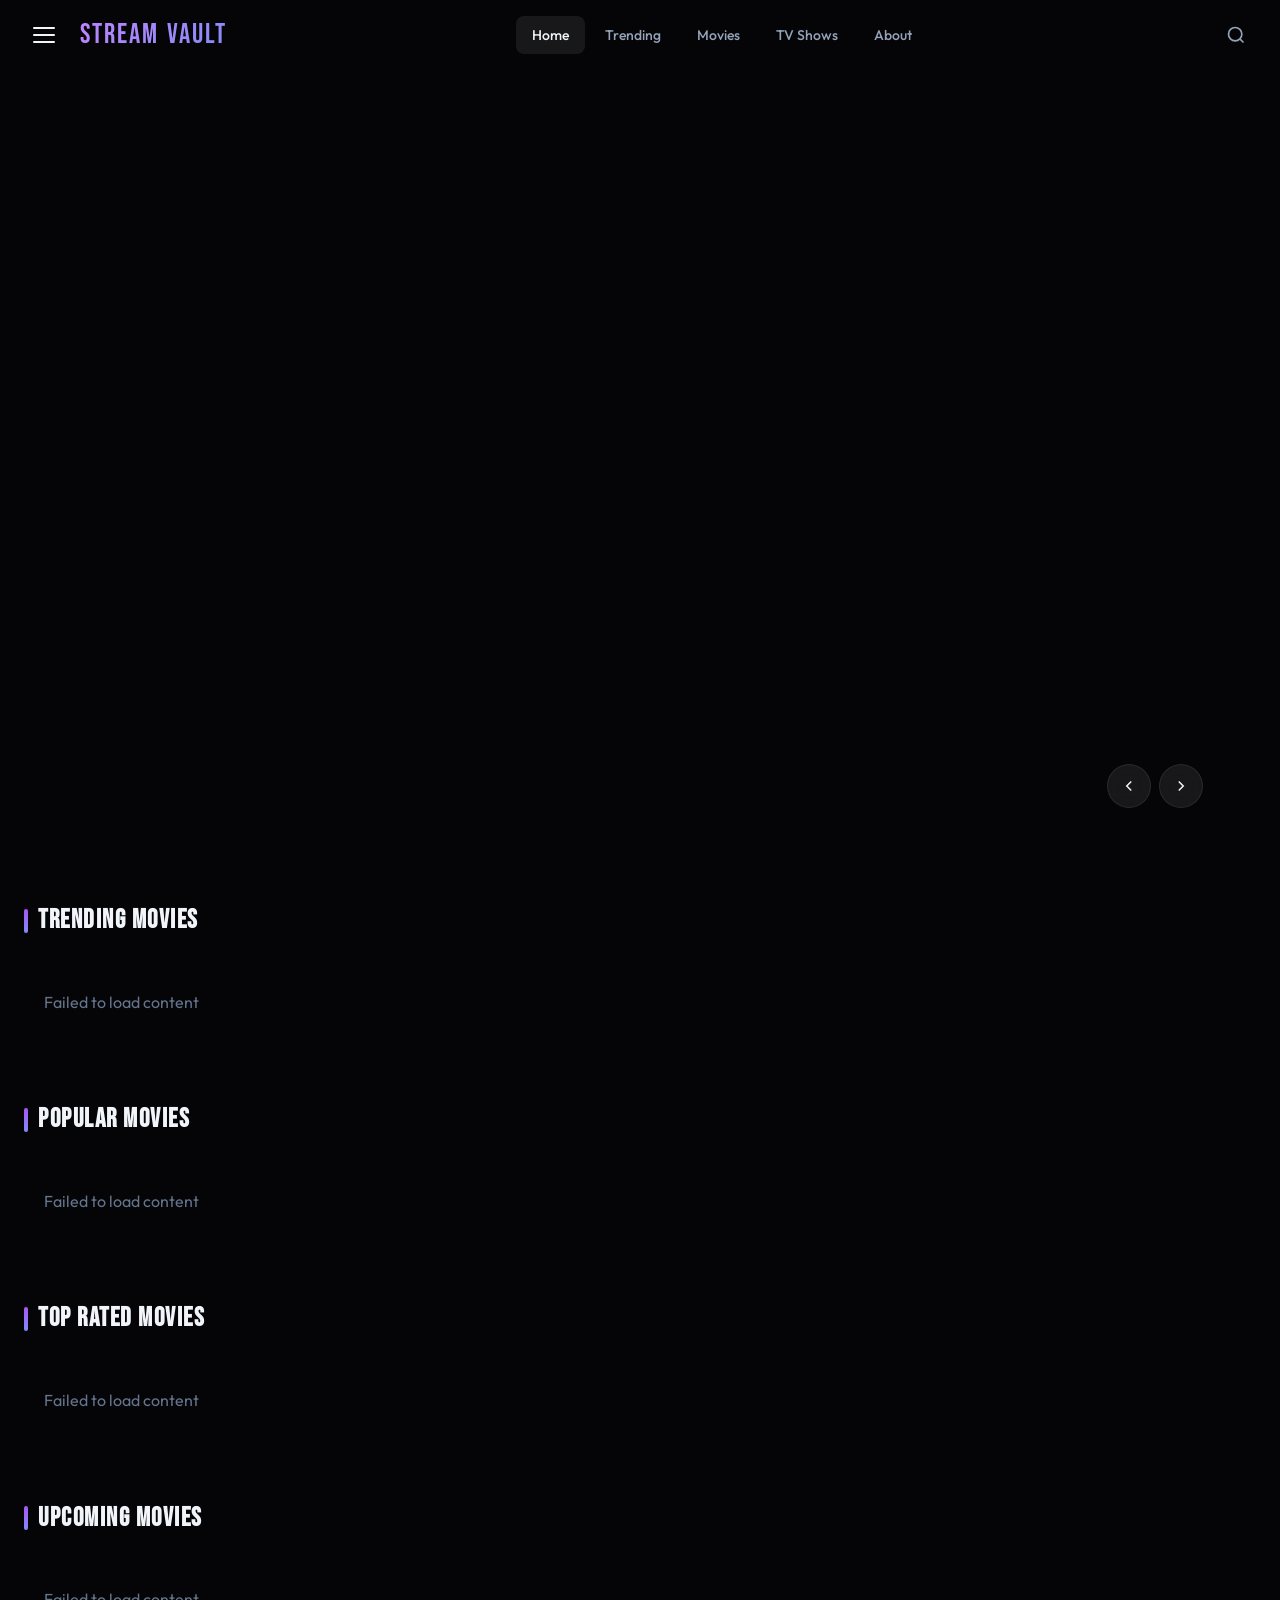
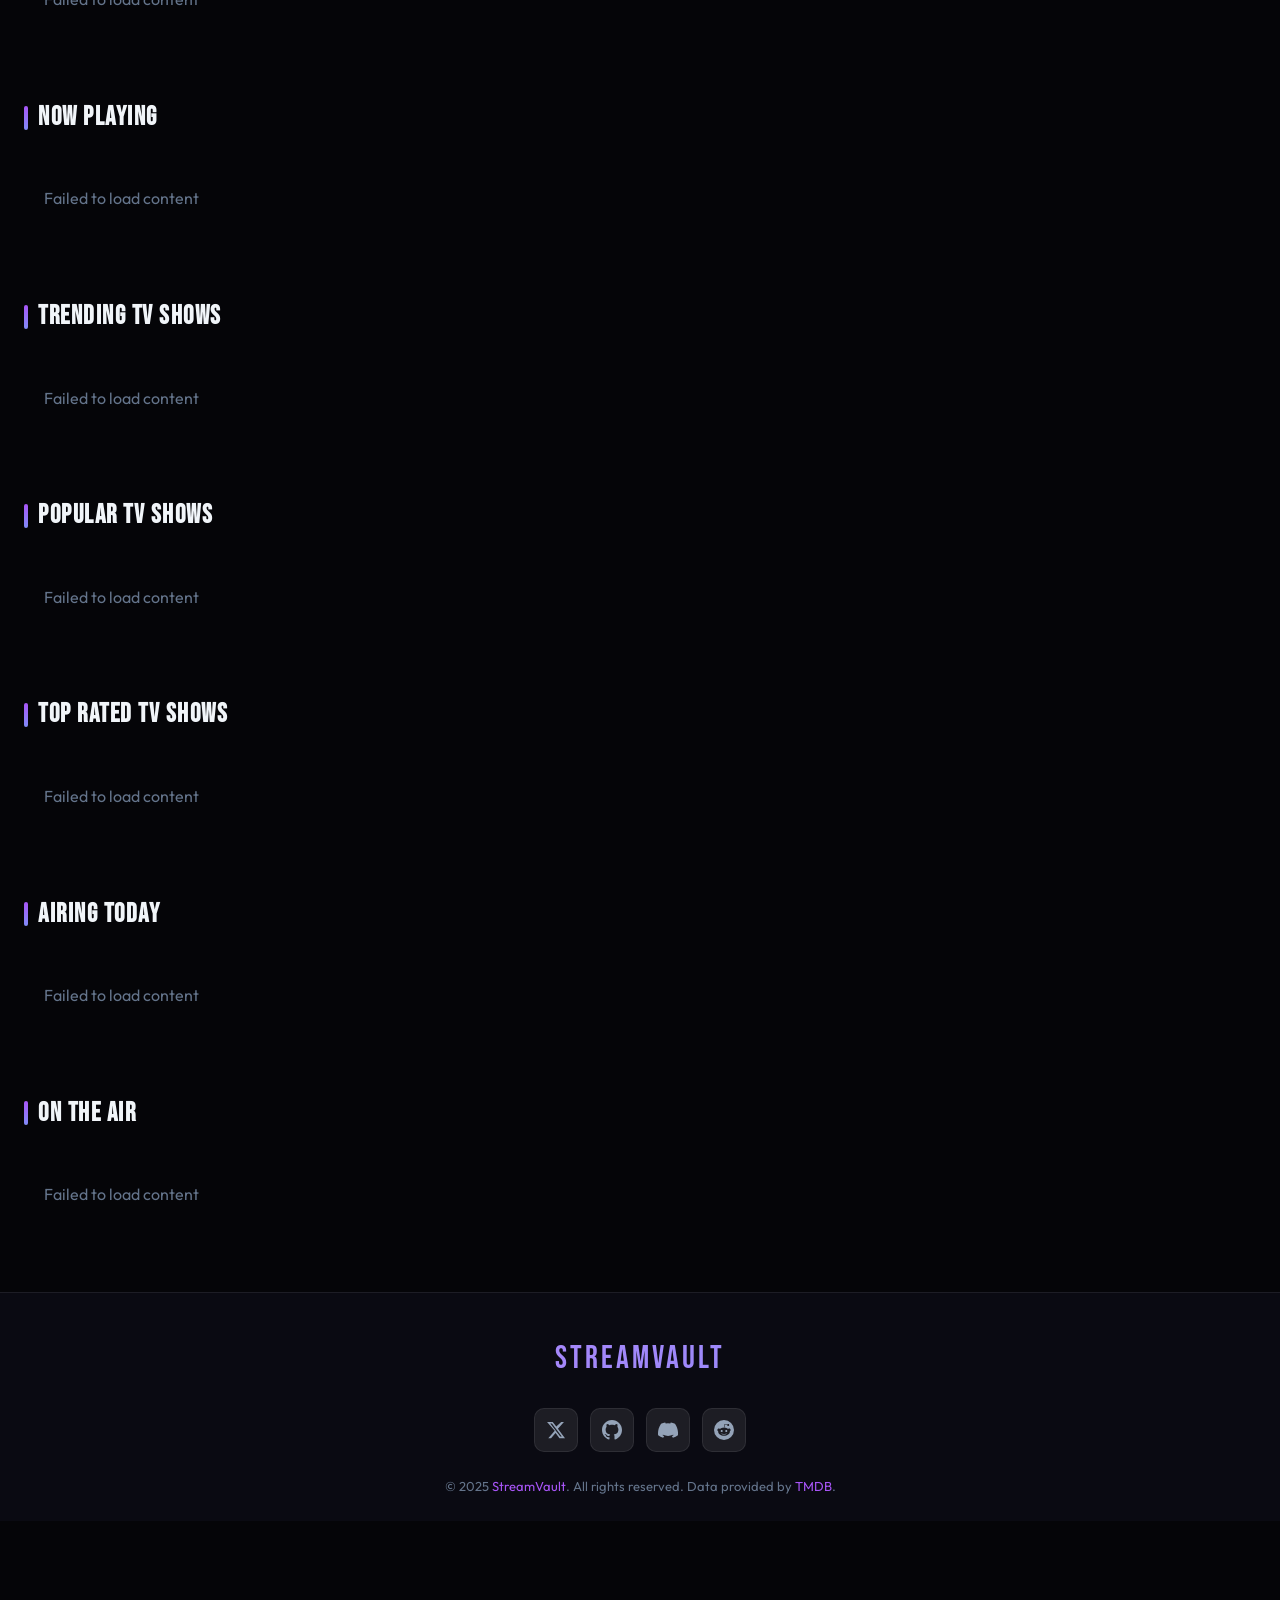
==== commit 655c32f4: "Update index.html" ====
--- a/index.html
+++ b/index.html
@@ -1,1678 +1,1094 @@
 <!DOCTYPE html>
 <html lang="en">
 <head>
-    <meta charset="UTF-8">
-    <meta name="viewport" content="width=device-width, initial-scale=1.0">
-    <title>CineStream - Watch Movies & TV Shows Online</title>
-    <meta name="description" content="CineStream - Premium streaming platform for movies and TV shows. Watch trending, popular, and top-rated content.">
-    <meta property="og:title" content="CineStream - Premium Streaming">
-    <meta property="og:description" content="Watch the latest movies and TV series in HD quality.">
-    <meta property="og:type" content="website">
-    <meta name="theme-color" content="#0a0a0a">
-    <style>
-        :root {
-            --bg: #0a0a0a;
-            --bg2: #111;
-            --bg3: #1a1a1a;
-            --glass: rgba(20, 20, 20, 0.75);
-            --glass2: rgba(30, 30, 30, 0.7);
-            --border: rgba(255, 255, 255, 0.06);
-            --text: #e0e0e0;
-            --text2: #aaa;
-            --accent: #8b5cf6;
-            --accent2: #a78bfa;
-            --accent3: #7c3aed;
-            --glow: rgba(139, 92, 246, 0.3);
-            --glow2: rgba(139, 92, 246, 0.15);
-            --red: #ef4444;
-            --gold: #f59e0b;
-            --hd: #10b981;
-            --radius: 14px;
-            --radius-sm: 8px;
-            --radius-lg: 20px;
-            --shadow: 0 8px 32px rgba(0, 0, 0, 0.5);
-            --shadow-lg: 0 20px 60px rgba(0, 0, 0, 0.6);
-            --transition: 0.3s cubic-bezier(0.4, 0, 0.2, 1);
-            --header-h: 64px;
-            --sidebar-w: 280px;
-        }
-        *,
-        *::before,
-        *::after {
-            box-sizing: border-box;
-            margin: 0;
-            padding: 0;
-        }
-        html {
-            scroll-behavior: smooth;
-            -webkit-tap-highlight-color: transparent;
-        }
-        body {
-            background: var(--bg);
-            color: var(--text);
-            font-family: 'Segoe UI', system-ui, -apple-system, sans-serif;
-            line-height: 1.5;
-            overflow-x: hidden;
-            min-height: 100vh;
-            -webkit-font-smoothing: antialiased;
-        }
-        ::-webkit-scrollbar {
-            width: 6px;
-            height: 6px;
-        }
-        ::-webkit-scrollbar-track {
-            background: transparent;
-        }
-        ::-webkit-scrollbar-thumb {
-            background: #333;
-            border-radius: 3px;
-        }
-        ::-webkit-scrollbar-thumb:hover {
-            background: #555;
-        }
-        a {
-            color: inherit;
-            text-decoration: none;
-        }
-        button {
-            cursor: pointer;
-            border: none;
-            outline: none;
-            font-family: inherit;
-        }
-        img {
-            display: block;
-            max-width: 100%;
-        }
-
-        /* ─────────────── HEADER ─────────────── */
-        .header {
-            position: sticky;
-            top: 0;
-            z-index: 1000;
-            background: rgba(10, 10, 10, 0.85);
-            backdrop-filter: blur(20px);
-            -webkit-backdrop-filter: blur(20px);
-            border-bottom: 1px solid var(--border);
-            height: var(--header-h);
-            display: flex;
-            align-items: center;
-            padding: 0 20px;
-            gap: 16px;
-            transition: var(--transition);
-        }
-        .header.scrolled {
-            background: rgba(10, 10, 10, 0.95);
-            box-shadow: 0 2px 20px rgba(0, 0, 0, 0.5);
-        }
-        .hamburger {
-            width: 40px;
-            height: 40px;
-            border-radius: 50%;
-            background: var(--glass2);
-            border: 1px solid var(--border);
-            display: flex;
-            flex-direction: column;
-            align-items: center;
-            justify-content: center;
-            gap: 5px;
-            cursor: pointer;
-            transition: var(--transition);
-            flex-shrink: 0;
-            z-index: 1002;
-        }
-        .hamburger:hover {
-            background: var(--accent3);
-            border-color: var(--accent);
-        }
-        .hamburger span {
-            display: block;
-            width: 18px;
-            height: 2px;
-            background: #fff;
-            border-radius: 2px;
-            transition: var(--transition);
-        }
-        .hamburger.active span:nth-child(1) {
-            transform: rotate(45deg) translate(5px, 5px);
-        }
-        .hamburger.active span:nth-child(2) {
-            opacity: 0;
-        }
-        .hamburger.active span:nth-child(3) {
-            transform: rotate(-45deg) translate(5px, -5px);
-        }
-        .logo {
-            font-size: 1.6rem;
-            font-weight: 800;
-            letter-spacing: -0.5px;
-            background: linear-gradient(135deg, #fff 30%, var(--accent2) 70%);
-            -webkit-background-clip: text;
-            -webkit-text-fill-color: transparent;
-            background-clip: text;
-            white-space: nowrap;
-            margin-right: auto;
-        }
-        .header-actions {
-            display: flex;
-            align-items: center;
-            gap: 10px;
-            flex-shrink: 0;
-        }
-        .search-trigger {
-            width: 40px;
-            height: 40px;
-            border-radius: 50%;
-            background: var(--glass2);
-            border: 1px solid var(--border);
-            display: flex;
-            align-items: center;
-            justify-content: center;
-            cursor: pointer;
-            transition: var(--transition);
-            color: #fff;
-            font-size: 1.1rem;
-        }
-        .search-trigger:hover {
-            background: var(--accent3);
-            border-color: var(--accent);
-        }
-
-        /* ─────────────── SIDEBAR ─────────────── */
-        .sidebar-overlay {
-            position: fixed;
-            inset: 0;
-            background: rgba(0, 0, 0, 0.6);
-            z-index: 1001;
-            opacity: 0;
-            pointer-events: none;
-            transition: opacity 0.35s;
-        }
-        .sidebar-overlay.active {
-            opacity: 1;
-            pointer-events: auto;
-        }
-        .sidebar {
-            position: fixed;
-            top: 0;
-            left: 0;
-            width: var(--sidebar-w);
-            height: 100vh;
-            background: rgba(15, 15, 15, 0.95);
-            backdrop-filter: blur(24px);
-            -webkit-backdrop-filter: blur(24px);
-            z-index: 1003;
-            transform: translateX(-100%);
-            transition: transform 0.35s cubic-bezier(0.4, 0, 0.2, 1);
-            padding: 24px 20px;
-            display: flex;
-            flex-direction: column;
-            gap: 8px;
-            border-right: 1px solid var(--border);
-            overflow-y: auto;
-        }
-        .sidebar.active {
-            transform: translateX(0);
-        }
-        .sidebar-logo {
-            font-size: 1.4rem;
-            font-weight: 800;
-            background: linear-gradient(135deg, #fff, var(--accent2));
-            -webkit-background-clip: text;
-            -webkit-text-fill-color: transparent;
-            background-clip: text;
-            margin-bottom: 20px;
-            padding-bottom: 16px;
-            border-bottom: 1px solid var(--border);
-        }
-        .sidebar a {
-            display: flex;
-            align-items: center;
-            gap: 12px;
-            padding: 12px 16px;
-            border-radius: var(--radius-sm);
-            transition: var(--transition);
-            font-weight: 500;
-            font-size: 0.95rem;
-            color: var(--text2);
-        }
-        .sidebar a:hover,
-        .sidebar a.active {
-            background: var(--glow2);
-            color: #fff;
-        }
-        .sidebar a .icon {
-            font-size: 1.2rem;
-            width: 24px;
-            text-align: center;
-        }
-
-        /* ─────────────── SEARCH OVERLAY ─────────────── */
-        .search-overlay {
-            position: fixed;
-            inset: 0;
-            z-index: 2000;
-            background: rgba(0, 0, 0, 0.85);
-            backdrop-filter: blur(16px);
-            -webkit-backdrop-filter: blur(16px);
-            display: flex;
-            align-items: flex-start;
-            justify-content: center;
-            padding-top: 15vh;
-            opacity: 0;
-            pointer-events: none;
-            transition: opacity 0.3s;
-        }
-        .search-overlay.active {
-            opacity: 1;
-            pointer-events: auto;
-        }
-        .search-container {
-            width: 90%;
-            max-width: 650px;
-            position: relative;
-        }
-        .search-container input {
-            width: 100%;
-            padding: 18px 24px;
-            padding-right: 50px;
-            border-radius: 50px;
-            border: 2px solid var(--border);
-            background: var(--glass2);
-            color: #fff;
-            font-size: 1.1rem;
-            outline: none;
-            transition: var(--transition);
-            backdrop-filter: blur(10px);
-        }
-        .search-container input:focus {
-            border-color: var(--accent);
-            box-shadow: 0 0 30px var(--glow);
-        }
-        .search-container .close-search {
-            position: absolute;
-            right: 16px;
-            top: 50%;
-            transform: translateY(-50%);
-            width: 36px;
-            height: 36px;
-            border-radius: 50%;
-            background: transparent;
-            color: #fff;
-            font-size: 1.2rem;
-            display: flex;
-            align-items: center;
-            justify-content: center;
-            transition: var(--transition);
-        }
-        .search-suggestions {
-            margin-top: 10px;
-            background: var(--glass2);
-            border-radius: var(--radius);
-            border: 1px solid var(--border);
-            max-height: 400px;
-            overflow-y: auto;
-            display: none;
-            backdrop-filter: blur(16px);
-        }
-        .search-suggestions.active {
-            display: block;
-        }
-        .search-suggestion-item {
-            display: flex;
-            align-items: center;
-            gap: 12px;
-            padding: 10px 16px;
-            cursor: pointer;
-            transition: var(--transition);
-        }
-        .search-suggestion-item:hover {
-            background: var(--glow2);
-        }
-        .search-suggestion-item img {
-            width: 40px;
-            height: 60px;
-            object-fit: cover;
-            border-radius: 4px;
-            flex-shrink: 0;
-        }
-        .search-suggestion-item .info {
-            flex: 1;
-            min-width: 0;
-        }
-        .search-suggestion-item .info .title {
-            font-weight: 600;
-            white-space: nowrap;
-            overflow: hidden;
-            text-overflow: ellipsis;
-        }
-        .search-suggestion-item .info .meta {
-            font-size: 0.8rem;
-            color: var(--text2);
-        }
-
-        /* ─────────────── HERO SLIDER ─────────────── */
-        .hero-section {
-            position: relative;
-            width: 100%;
-            height: 75vh;
-            min-height: 500px;
-            max-height: 850px;
-            overflow: hidden;
-            background: #000;
-        }
-        .hero-slider {
-            width: 100%;
-            height: 100%;
-            position: relative;
-        }
-        .hero-slide {
-            position: absolute;
-            inset: 0;
-            opacity: 0;
-            transition: opacity 0.8s ease;
-            pointer-events: none;
-        }
-        .hero-slide.active {
-            opacity: 1;
-            pointer-events: auto;
-        }
-        .hero-slide .backdrop {
-            width: 100%;
-            height: 100%;
-            object-fit: cover;
-            position: absolute;
-            inset: 0;
-        }
-        .hero-slide .gradient-overlay {
-            position: absolute;
-            inset: 0;
-            background: linear-gradient(to top, #0a0a0a 5%, transparent 50%, rgba(10, 10, 10, 0.4) 100%),
-                linear-gradient(to right, rgba(10, 10, 10, 0.85) 30%, transparent 70%);
-        }
-        .hero-content {
-            position: absolute;
-            bottom: 12%;
-            left: 5%;
-            max-width: 600px;
-            z-index: 2;
-        }
-        .hero-content h1 {
-            font-size: clamp(1.8rem, 4vw, 3.2rem);
-            font-weight: 800;
-            line-height: 1.15;
-            margin-bottom: 10px;
-            text-shadow: 0 4px 20px rgba(0, 0, 0, 0.7);
-        }
-        .hero-meta {
-            display: flex;
-            gap: 12px;
-            align-items: center;
-            flex-wrap: wrap;
-            margin-bottom: 12px;
-            font-size: 0.9rem;
-        }
-        .hero-meta .rating {
-            color: var(--gold);
-            font-weight: 700;
-        }
-        .hero-meta .genre-tag {
-            background: var(--glass);
-            padding: 4px 12px;
-            border-radius: 20px;
-            font-size: 0.8rem;
-            border: 1px solid var(--border);
-        }
-        .hero-content .overview {
-            font-size: 0.95rem;
-            color: #ccc;
-            line-height: 1.5;
-            display: -webkit-box;
-            -webkit-line-clamp: 3;
-            -webkit-box-orient: vertical;
-            overflow: hidden;
-            margin-bottom: 18px;
-        }
-        .hero-buttons {
-            display: flex;
-            gap: 12px;
-            flex-wrap: wrap;
-        }
-        .btn {
-            display: inline-flex;
-            align-items: center;
-            gap: 8px;
-            padding: 12px 24px;
-            border-radius: 50px;
-            font-weight: 600;
-            font-size: 0.95rem;
-            transition: var(--transition);
-            white-space: nowrap;
-        }
-        .btn-primary {
-            background: var(--accent);
-            color: #fff;
-            box-shadow: 0 4px 20px var(--glow);
-        }
-        .btn-primary:hover {
-            background: var(--accent3);
-            box-shadow: 0 6px 30px rgba(139, 92, 246, 0.5);
-            transform: translateY(-2px);
-        }
-        .btn-secondary {
-            background: var(--glass);
-            color: #fff;
-            border: 1px solid var(--border);
-            backdrop-filter: blur(8px);
-        }
-        .btn-secondary:hover {
-            background: rgba(40, 40, 40, 0.8);
-            border-color: #555;
-        }
-        .hero-pagination {
-            position: absolute;
-            bottom: 20px;
-            right: 5%;
-            display: flex;
-            gap: 8px;
-            z-index: 5;
-        }
-        .hero-pagination .dot {
-            width: 10px;
-            height: 10px;
-            border-radius: 50%;
-            background: rgba(255, 255, 255, 0.35);
-            cursor: pointer;
-            transition: var(--transition);
-        }
-        .hero-pagination .dot.active {
-            background: var(--accent);
-            width: 28px;
-            border-radius: 10px;
-        }
-        .hero-arrows {
-            position: absolute;
-            top: 50%;
-            transform: translateY(-50%);
-            width: 100%;
-            display: flex;
-            justify-content: space-between;
-            padding: 0 20px;
-            z-index: 5;
-            pointer-events: none;
-        }
-        .hero-arrows button {
-            pointer-events: auto;
-            width: 44px;
-            height: 44px;
-            border-radius: 50%;
-            background: var(--glass);
-            border: 1px solid var(--border);
-            color: #fff;
-            font-size: 1.2rem;
-            transition: var(--transition);
-            backdrop-filter: blur(8px);
-        }
-        .hero-arrows button:hover {
-            background: var(--accent);
-            border-color: var(--accent);
-        }
-        @media (max-width: 768px) {
-            .hero-section {
-                height: 55vh;
-                min-height: 380px;
-            }
-            .hero-content {
-                bottom: 8%;
-                left: 4%;
-                max-width: 90%;
-            }
-            .hero-arrows button {
-                width: 34px;
-                height: 34px;
-                font-size: 1rem;
-            }
-            .hero-content .overview {
-                -webkit-line-clamp: 2;
-                font-size: 0.85rem;
-            }
-        }
-
-        /* ─────────────── WIDGET SECTION ─────────────── */
-        .widget-section {
-            padding: 10px 0 30px;
-        }
-        .widget {
-            margin-bottom: 10px;
-        }
-        .widget-header {
-            display: flex;
-            align-items: center;
-            justify-content: space-between;
-            padding: 0 5%;
-            margin-bottom: 12px;
-        }
-        .widget-header h2 {
-            font-size: 1.3rem;
-            font-weight: 700;
-            color: #fff;
-        }
-        .widget-header .see-all {
-            font-size: 0.85rem;
-            color: var(--accent2);
-            transition: var(--transition);
-        }
-        .widget-header .see-all:hover {
-            color: #fff;
-        }
-        .card-slider-wrapper {
-            position: relative;
-            padding: 0 5%;
-        }
-        .card-slider {
-            display: flex;
-            gap: 14px;
-            overflow-x: auto;
-            scroll-behavior: smooth;
-            padding: 8px 0 16px;
-            scroll-snap-type: x mandatory;
-            -webkit-overflow-scrolling: touch;
-            cursor: grab;
-        }
-        .card-slider:active {
-            cursor: grabbing;
-        }
-        .card-slider.dragging {
-            scroll-behavior: auto;
-        }
-        .card {
-            flex-shrink: 0;
-            width: 165px;
-            border-radius: var(--radius);
-            overflow: hidden;
-            background: var(--bg3);
-            transition: var(--transition);
-            position: relative;
-            scroll-snap-align: start;
-            cursor: pointer;
-            border: 1px solid transparent;
-        }
-        .card:hover {
-            transform: translateY(-6px);
-            border-color: var(--accent);
-            box-shadow: 0 12px 30px rgba(139, 92, 246, 0.25);
-            z-index: 2;
-        }
-        .card .poster {
-            width: 100%;
-            aspect-ratio: 2/3;
-            object-fit: cover;
-            display: block;
-            background: #1a1a1a;
-        }
-        .card .card-info {
-            padding: 10px 10px 12px;
-        }
-        .card .card-title {
-            font-weight: 600;
-            font-size: 0.88rem;
-            white-space: nowrap;
-            overflow: hidden;
-            text-overflow: ellipsis;
-            margin-bottom: 4px;
-        }
-        .card .card-meta {
-            font-size: 0.75rem;
-            color: var(--text2);
-            display: flex;
-            align-items: center;
-            gap: 6px;
-        }
-        .badge {
-            font-size: 0.7rem;
-            padding: 2px 7px;
-            border-radius: 10px;
-            font-weight: 700;
-        }
-        .badge-hd {
-            background: var(--hd);
-            color: #000;
-        }
-        .badge-rating {
-            background: var(--gold);
-            color: #000;
-        }
-        .slider-arrow {
-            position: absolute;
-            top: 50%;
-            transform: translateY(-50%);
-            width: 36px;
-            height: 36px;
-            border-radius: 50%;
-            background: var(--glass);
-            border: 1px solid var(--border);
-            color: #fff;
-            z-index: 5;
-            display: flex;
-            align-items: center;
-            justify-content: center;
-            transition: var(--transition);
-            backdrop-filter: blur(6px);
-            font-size: 1rem;
-        }
-        .slider-arrow:hover {
-            background: var(--accent);
-            border-color: var(--accent);
-        }
-        .slider-arrow.left {
-            left: 10px;
-        }
-        .slider-arrow.right {
-            right: 10px;
-        }
-        @media (max-width: 600px) {
-            .card {
-                width: 130px;
-            }
-            .card-slider {
-                gap: 10px;
-            }
-            .slider-arrow {
-                width: 28px;
-                height: 28px;
-                font-size: 0.8rem;
-            }
-            .widget-header h2 {
-                font-size: 1.1rem;
-            }
-        }
-
-        /* ─────────────── SKELETON ─────────────── */
-        .skeleton {
-            background: linear-gradient(90deg, #1a1a1a 25%, #252525 50%, #1a1a1a 75%);
-            background-size: 200% 100%;
-            animation: shimmer 1.5s infinite;
-            border-radius: var(--radius);
-        }
-        @keyframes shimmer {
-            0% {
-                background-position: 200% 0;
-            }
-            100% {
-                background-position: -200% 0;
-            }
-        }
-        .skeleton-card {
-            width: 165px;
-            height: 290px;
-            flex-shrink: 0;
-            border-radius: var(--radius);
-        }
-        .skeleton-hero {
-            width: 100%;
-            height: 100%;
-        }
-
-        /* ─────────────── FOOTER ─────────────── */
-        .footer {
-            text-align: center;
-            padding: 40px 20px 30px;
-            border-top: 1px solid var(--border);
-            background: var(--bg2);
-        }
-        .footer .social-icons {
-            display: flex;
-            justify-content: center;
-            gap: 16px;
-            margin-bottom: 16px;
-        }
-        .footer .social-icons a {
-            width: 40px;
-            height: 40px;
-            border-radius: 50%;
-            background: var(--glass2);
-            border: 1px solid var(--border);
-            display: flex;
-            align-items: center;
-            justify-content: center;
-            transition: var(--transition);
-            font-size: 1.1rem;
-        }
-        .footer .social-icons a:hover {
-            background: var(--accent);
-            border-color: var(--accent);
-            box-shadow: 0 0 20px var(--glow);
-        }
-        .footer .copyright {
-            color: var(--text2);
-            font-size: 0.85rem;
-        }
-
-        /* ─────────────── DETAIL PAGE ─────────────── */
-        .detail-hero {
-            position: relative;
-            width: 100%;
-            min-height: 55vh;
-            overflow: hidden;
-            background: #000;
-        }
-        .detail-hero .backdrop-img {
-            width: 100%;
-            height: 100%;
-            object-fit: cover;
-            position: absolute;
-            inset: 0;
-            opacity: 0.5;
-        }
-        .detail-hero .gradient-overlay {
-            position: absolute;
-            inset: 0;
-            background: linear-gradient(to top, #0a0a0a 0%, transparent 50%);
-        }
-        .detail-content {
-            position: relative;
-            z-index: 2;
-            display: flex;
-            gap: 30px;
-            padding: 40px 5%;
-            align-items: flex-end;
-            flex-wrap: wrap;
-        }
-        .detail-poster {
-            width: 220px;
-            border-radius: var(--radius);
-            overflow: hidden;
-            box-shadow: var(--shadow-lg);
-            flex-shrink: 0;
-        }
-        .detail-poster img {
-            width: 100%;
-            display: block;
-        }
-        .detail-info {
-            flex: 1;
-            min-width: 280px;
-            padding-bottom: 10px;
-        }
-        .detail-info h1 {
-            font-size: 2rem;
-            font-weight: 800;
-            margin-bottom: 8px;
-        }
-        .detail-meta {
-            display: flex;
-            gap: 10px;
-            flex-wrap: wrap;
-            margin-bottom: 12px;
-            font-size: 0.9rem;
-        }
-        .detail-overview {
-            color: #ccc;
-            margin-bottom: 16px;
-            max-width: 700px;
-            line-height: 1.6;
-        }
-        .detail-actions {
-            display: flex;
-            gap: 10px;
-            flex-wrap: wrap;
-        }
-        .cast-slider {
-            display: flex;
-            gap: 10px;
-            overflow-x: auto;
-            padding: 0 5% 20px;
-        }
-        .cast-card {
-            flex-shrink: 0;
-            width: 100px;
-            text-align: center;
-            font-size: 0.8rem;
-        }
-        .cast-card img {
-            width: 70px;
-            height: 70px;
-            border-radius: 50%;
-            object-fit: cover;
-            margin: 0 auto 6px;
-            border: 2px solid var(--border);
-        }
-        .section-title {
-            padding: 20px 5% 10px;
-            font-size: 1.2rem;
-            font-weight: 700;
-        }
-        @media (max-width: 600px) {
-            .detail-content {
-                flex-direction: column;
-                align-items: center;
-                text-align: center;
-            }
-            .detail-poster {
-                width: 160px;
-            }
-            .detail-info h1 {
-                font-size: 1.4rem;
-            }
-        }
-
-        /* ─────────────── WATCH PAGE ─────────────── */
-        .watch-container {
-            display: flex;
-            flex-wrap: wrap;
-            gap: 20px;
-            padding: 20px 3%;
-            max-width: 1400px;
-            margin: 0 auto;
-        }
-        .player-wrapper {
-            flex: 1 1 75%;
-            min-width: 300px;
-            position: relative;
-            aspect-ratio: 16/9;
-            background: #000;
-            border-radius: var(--radius);
-            overflow: hidden;
-            box-shadow: var(--shadow-lg);
-        }
-        .player-wrapper iframe {
-            width: 100%;
-            height: 100%;
-            border: none;
-        }
-        .player-controls {
-            display: flex;
-            gap: 8px;
-            flex-wrap: wrap;
-            padding: 10px 0;
-            align-items: center;
-        }
-        .server-btn {
-            padding: 8px 16px;
-            border-radius: 20px;
-            background: var(--glass2);
-            border: 1px solid var(--border);
-            color: #fff;
-            font-size: 0.85rem;
-            transition: var(--transition);
-        }
-        .server-btn.active {
-            background: var(--accent);
-            border-color: var(--accent);
-        }
-        .episode-grid {
-            display: flex;
-            flex-wrap: wrap;
-            gap: 6px;
-            max-height: 300px;
-            overflow-y: auto;
-        }
-        .episode-btn {
-            width: 40px;
-            height: 36px;
-            border-radius: 6px;
-            background: var(--glass2);
-            border: 1px solid var(--border);
-            color: #fff;
-            font-size: 0.8rem;
-            transition: var(--transition);
-        }
-        .episode-btn.active {
-            background: var(--accent);
-            border-color: var(--accent);
-        }
-        .watch-sidebar {
-            flex: 1 1 22%;
-            min-width: 260px;
-        }
-        @media (max-width: 900px) {
-            .watch-container {
-                flex-direction: column;
-            }
-            .player-wrapper {
-                aspect-ratio: 16/9;
-            }
-        }
-
-        /* ─────────────── SEARCH PAGE ─────────────── */
-        .search-page-grid {
-            display: grid;
-            grid-template-columns: repeat(auto-fill, minmax(160px, 1fr));
-            gap: 14px;
-            padding: 20px 5%;
-        }
-        .filter-bar {
-            display: flex;
-            gap: 10px;
-            flex-wrap: wrap;
-            padding: 16px 5%;
-            align-items: center;
-        }
-        .filter-bar select,
-        .filter-bar input {
-            padding: 10px 14px;
-            border-radius: 20px;
-            background: var(--glass2);
-            border: 1px solid var(--border);
-            color: #fff;
-            font-size: 0.9rem;
-            outline: none;
-        }
-
-        /* ─────────────── TRENDING PAGE ─────────────── */
-        .trending-rank {
-            font-size: 3rem;
-            font-weight: 900;
-            color: var(--accent);
-            position: absolute;
-            top: -10px;
-            left: -8px;
-            z-index: 2;
-            text-shadow: 0 0 20px var(--glow);
-            opacity: 0.9;
-        }
-        .ranked-card {
-            position: relative;
-        }
-
-        /* ─────────────── CREATOR PAGE ─────────────── */
-        .creator-section {
-            max-width: 800px;
-            margin: 0 auto;
-            padding: 40px 5%;
-            text-align: center;
-        }
-        .creator-avatar {
-            width: 120px;
-            height: 120px;
-            border-radius: 50%;
-            background: var(--accent);
-            margin: 0 auto 20px;
-            display: flex;
-            align-items: center;
-            justify-content: center;
-            font-size: 3rem;
-            box-shadow: 0 0 40px var(--glow);
-        }
-        .creator-section h1 {
-            font-size: 2rem;
-            margin-bottom: 8px;
-        }
-        .creator-section p {
-            color: var(--text2);
-            margin-bottom: 20px;
-            line-height: 1.7;
-        }
-        .deploy-guide {
-            background: var(--glass2);
-            border-radius: var(--radius);
-            padding: 24px;
-            text-align: left;
-            margin: 16px 0;
-            border: 1px solid var(--border);
-        }
-        .deploy-guide h3 {
-            margin-bottom: 10px;
-            color: var(--accent2);
-        }
-        .deploy-guide code {
-            background: #000;
-            padding: 4px 8px;
-            border-radius: 4px;
-            font-size: 0.85rem;
-            display: block;
-            margin: 6px 0;
-            word-break: break-all;
-        }
-
-        /* ─────────────── MODAL ─────────────── */
-        .modal-overlay {
-            position: fixed;
-            inset: 0;
-            background: rgba(0, 0, 0, 0.85);
-            z-index: 3000;
-            display: flex;
-            align-items: center;
-            justify-content: center;
-            opacity: 0;
-            pointer-events: none;
-            transition: opacity 0.3s;
-        }
-        .modal-overlay.active {
-            opacity: 1;
-            pointer-events: auto;
-        }
-        .modal {
-            width: 90%;
-            max-width: 800px;
-            aspect-ratio: 16/9;
-            background: #000;
-            border-radius: var(--radius);
-            overflow: hidden;
-            position: relative;
-        }
-        .modal iframe {
-            width: 100%;
-            height: 100%;
-            border: none;
-        }
-        .modal-close {
-            position: absolute;
-            top: 10px;
-            right: 10px;
-            width: 36px;
-            height: 36px;
-            border-radius: 50%;
-            background: rgba(0, 0, 0, 0.7);
-            color: #fff;
-            border: none;
-            font-size: 1.2rem;
-            z-index: 5;
-            cursor: pointer;
-        }
-
-        /* ─────────────── ANIMATIONS ─────────────── */
-        @keyframes fadeInUp {
-            from {
-                opacity: 0;
-                transform: translateY(30px);
-            }
-            to {
-                opacity: 1;
-                transform: translateY(0);
-            }
-        }
-        @keyframes fadeIn {
-            from {
-                opacity: 0;
-            }
-            to {
-                opacity: 1;
-            }
-        }
-        .animate-in {
-            animation: fadeInUp 0.5s ease forwards;
-        }
-        .fade-in {
-            animation: fadeIn 0.4s ease forwards;
-        }
-    </style>
+<meta charset="UTF-8">
+<meta name="viewport" content="width=device-width, initial-scale=1.0">
+<title>StreamVault — Watch Movies & TV Shows Online</title>
+<meta name="description" content="Stream the latest movies and TV shows in HD. Trending, popular, top rated content all in one place.">
+<meta property="og:title" content="StreamVault — Premium Streaming">
+<meta property="og:description" content="Watch movies and TV shows online in HD quality.">
+<meta property="og:type" content="website">
+<link rel="preconnect" href="https://fonts.googleapis.com">
+<link rel="preconnect" href="https://fonts.gstatic.com" crossorigin>
+<link href="https://fonts.googleapis.com/css2?family=Bebas+Neue&family=Outfit:wght@300;400;500;600;700&display=swap" rel="stylesheet">
+<style>
+/* ============================================
+   STREAMVAULT — ROOT VARIABLES & RESET
+============================================ */
+:root {
+  --bg: #050508;
+  --bg2: #0a0a12;
+  --bg3: #0f0f1a;
+  --glass: rgba(255,255,255,0.04);
+  --glass2: rgba(255,255,255,0.08);
+  --border: rgba(255,255,255,0.08);
+  --purple: #7c3aed;
+  --purple2: #a855f7;
+  --blue: #2563eb;
+  --neon: #c084fc;
+  --neon2: #818cf8;
+  --text: #f1f5f9;
+  --text2: #94a3b8;
+  --text3: #64748b;
+  --gold: #fbbf24;
+  --red: #ef4444;
+  --green: #22c55e;
+  --radius: 12px;
+  --radius2: 20px;
+  --shadow: 0 8px 32px rgba(0,0,0,0.6);
+  --glow: 0 0 30px rgba(124,58,237,0.3);
+  --transition: all 0.3s cubic-bezier(0.4,0,0.2,1);
+}
+*, *::before, *::after { box-sizing: border-box; margin: 0; padding: 0; }
+html { scroll-behavior: smooth; }
+body {
+  background: var(--bg);
+  color: var(--text);
+  font-family: 'Outfit', sans-serif;
+  font-size: 16px;
+  line-height: 1.6;
+  overflow-x: hidden;
+  min-height: 100vh;
+}
+img { display: block; max-width: 100%; }
+a { color: inherit; text-decoration: none; }
+button { cursor: pointer; border: none; background: none; font-family: inherit; }
+input { font-family: inherit; }
+::-webkit-scrollbar { width: 6px; height: 6px; }
+::-webkit-scrollbar-track { background: var(--bg2); }
+::-webkit-scrollbar-thumb { background: var(--purple); border-radius: 3px; }
+
+/* ============================================
+   HEADER / NAV
+============================================ */
+#header {
+  position: fixed;
+  top: 0; left: 0; right: 0;
+  z-index: 1000;
+  height: 70px;
+  display: flex;
+  align-items: center;
+  padding: 0 24px;
+  gap: 16px;
+  transition: var(--transition);
+}
+#header.scrolled {
+  background: rgba(5,5,8,0.95);
+  backdrop-filter: blur(20px);
+  border-bottom: 1px solid var(--border);
+  box-shadow: 0 4px 30px rgba(0,0,0,0.5);
+}
+.header-left { display: flex; align-items: center; gap: 16px; }
+.hamburger-btn {
+  width: 40px; height: 40px;
+  display: flex; flex-direction: column;
+  align-items: center; justify-content: center;
+  gap: 5px; border-radius: 8px;
+  transition: var(--transition);
+}
+.hamburger-btn:hover { background: var(--glass2); }
+.hamburger-btn span {
+  display: block; width: 22px; height: 2px;
+  background: var(--text); border-radius: 2px;
+  transition: var(--transition);
+}
+.header-logo {
+  display: flex; align-items: center; gap: 8px;
+  font-family: 'Bebas Neue', sans-serif;
+  font-size: 28px;
+  letter-spacing: 2px;
+  background: linear-gradient(135deg, var(--neon), var(--neon2));
+  -webkit-background-clip: text;
+  -webkit-text-fill-color: transparent;
+  background-clip: text;
+}
+.header-logo span { color: var(--purple2); }
+.header-center { flex: 1; display: flex; justify-content: center; }
+.nav-links { display: flex; align-items: center; gap: 4px; }
+.nav-links a {
+  padding: 8px 16px; border-radius: 8px;
+  font-size: 14px; font-weight: 500;
+  color: var(--text2); transition: var(--transition);
+}
+.nav-links a:hover, .nav-links a.active {
+  color: var(--text); background: var(--glass2);
+}
+.header-right { display: flex; align-items: center; gap: 8px; }
+.icon-btn {
+  width: 40px; height: 40px;
+  display: flex; align-items: center; justify-content: center;
+  border-radius: 8px; transition: var(--transition);
+  color: var(--text2);
+}
+.icon-btn:hover { background: var(--glass2); color: var(--text); }
+.icon-btn svg { width: 20px; height: 20px; }
+
+/* ============================================
+   SIDEBAR
+============================================ */
+#sidebar-overlay {
+  position: fixed; inset: 0; z-index: 1500;
+  background: rgba(0,0,0,0.7);
+  backdrop-filter: blur(4px);
+  opacity: 0; pointer-events: none;
+  transition: opacity 0.3s;
+}
+#sidebar-overlay.active { opacity: 1; pointer-events: all; }
+#sidebar {
+  position: fixed; top: 0; left: 0; bottom: 0; z-index: 1600;
+  width: 280px;
+  background: linear-gradient(180deg, var(--bg3), var(--bg2));
+  border-right: 1px solid var(--border);
+  transform: translateX(-100%);
+  transition: transform 0.35s cubic-bezier(0.4,0,0.2,1);
+  padding: 24px 0;
+  overflow-y: auto;
+}
+#sidebar.active { transform: translateX(0); }
+.sidebar-header {
+  padding: 0 24px 24px;
+  border-bottom: 1px solid var(--border);
+  display: flex; align-items: center; justify-content: space-between;
+}
+.sidebar-logo {
+  font-family: 'Bebas Neue', sans-serif;
+  font-size: 26px; letter-spacing: 2px;
+  background: linear-gradient(135deg, var(--neon), var(--neon2));
+  -webkit-background-clip: text;
+  -webkit-text-fill-color: transparent;
+  background-clip: text;
+}
+.sidebar-close {
+  width: 32px; height: 32px;
+  display: flex; align-items: center; justify-content: center;
+  border-radius: 6px; color: var(--text2);
+  transition: var(--transition);
+}
+.sidebar-close:hover { background: var(--glass2); color: var(--text); }
+.sidebar-nav { padding: 16px 0; }
+.sidebar-nav a {
+  display: flex; align-items: center; gap: 12px;
+  padding: 12px 24px; color: var(--text2);
+  font-size: 15px; font-weight: 500;
+  transition: var(--transition); border-left: 3px solid transparent;
+}
+.sidebar-nav a:hover, .sidebar-nav a.active {
+  color: var(--text); background: var(--glass);
+  border-left-color: var(--purple2);
+}
+.sidebar-nav a svg { width: 18px; height: 18px; flex-shrink: 0; }
+.sidebar-section {
+  padding: 8px 24px 4px;
+  font-size: 11px; font-weight: 600;
+  color: var(--text3); letter-spacing: 1.5px;
+  text-transform: uppercase;
+}
+
+/* ============================================
+   SEARCH OVERLAY
+============================================ */
+#search-overlay {
+  position: fixed; inset: 0; z-index: 2000;
+  background: rgba(5,5,8,0.95);
+  backdrop-filter: blur(20px);
+  opacity: 0; pointer-events: none;
+  transition: opacity 0.3s;
+  display: flex; flex-direction: column;
+  align-items: center;
+  padding-top: 120px;
+}
+#search-overlay.active { opacity: 1; pointer-events: all; }
+.search-input-wrap {
+  width: 100%; max-width: 700px;
+  position: relative; margin: 0 24px;
+}
+.search-input-wrap svg {
+  position: absolute; left: 20px; top: 50%;
+  transform: translateY(-50%);
+  width: 22px; height: 22px; color: var(--text3);
+}
+#search-input {
+  width: 100%; padding: 20px 20px 20px 56px;
+  background: var(--glass2);
+  border: 1px solid var(--border);
+  border-radius: var(--radius2);
+  color: var(--text); font-size: 20px;
+  outline: none; transition: var(--transition);
+}
+#search-input:focus {
+  border-color: var(--purple2);
+  box-shadow: 0 0 0 3px rgba(168,85,247,0.15);
+}
+#search-input::placeholder { color: var(--text3); }
+.search-close-btn {
+  position: absolute; right: 16px; top: 50%;
+  transform: translateY(-50%);
+  width: 36px; height: 36px;
+  display: flex; align-items: center; justify-content: center;
+  border-radius: 8px; color: var(--text2);
+  transition: var(--transition);
+}
+.search-close-btn:hover { background: var(--glass2); color: var(--text); }
+#search-results-overlay {
+  width: 100%; max-width: 700px;
+  margin-top: 12px;
+  background: var(--bg3);
+  border: 1px solid var(--border);
+  border-radius: var(--radius2);
+  overflow: hidden;
+  max-height: 60vh; overflow-y: auto;
+}
+.search-result-item {
+  display: flex; align-items: center; gap: 16px;
+  padding: 12px 20px; transition: var(--transition);
+  cursor: pointer;
+}
+.search-result-item:hover { background: var(--glass2); }
+.search-result-item + .search-result-item { border-top: 1px solid var(--border); }
+.search-result-poster {
+  width: 48px; height: 72px;
+  object-fit: cover; border-radius: 6px;
+  background: var(--bg2); flex-shrink: 0;
+}
+.search-result-info h4 { font-size: 15px; font-weight: 600; margin-bottom: 4px; }
+.search-result-info p { font-size: 13px; color: var(--text2); }
+.search-result-badge {
+  margin-left: auto; padding: 3px 10px;
+  border-radius: 20px; font-size: 11px; font-weight: 600;
+  letter-spacing: 0.5px;
+}
+.badge-movie { background: rgba(124,58,237,0.3); color: var(--purple2); }
+.badge-tv { background: rgba(37,99,235,0.3); color: #60a5fa; }
+
+/* ============================================
+   HERO SLIDER
+============================================ */
+#hero {
+  position: relative; width: 100%;
+  height: 100vh; min-height: 600px;
+  overflow: hidden;
+}
+.hero-slide {
+  position: absolute; inset: 0;
+  opacity: 0; transition: opacity 0.8s ease, transform 1.2s ease;
+  transform: scale(1.05);
+}
+.hero-slide.active { opacity: 1; transform: scale(1); }
+.hero-slide.prev { opacity: 0; transform: scale(0.97); }
+.hero-bg {
+  position: absolute; inset: 0;
+  background-size: cover; background-position: center top;
+  transition: opacity 0.6s;
+}
+.hero-overlay {
+  position: absolute; inset: 0;
+  background: linear-gradient(
+    to right,
+    rgba(5,5,8,0.95) 0%,
+    rgba(5,5,8,0.7) 40%,
+    rgba(5,5,8,0.2) 70%,
+    transparent 100%
+  ),
+  linear-gradient(
+    to top,
+    rgba(5,5,8,1) 0%,
+    rgba(5,5,8,0.4) 30%,
+    transparent 60%
+  );
+}
+.hero-content {
+  position: absolute;
+  bottom: 18%; left: 6%;
+  max-width: 580px;
+  animation: heroFadeIn 0.8s ease;
+}
+@keyframes heroFadeIn {
+  from { opacity: 0; transform: translateY(30px); }
+  to { opacity: 1; transform: translateY(0); }
+}
+.hero-badges { display: flex; gap: 10px; margin-bottom: 16px; flex-wrap: wrap; }
+.hero-badge {
+  padding: 4px 12px; border-radius: 20px;
+  font-size: 12px; font-weight: 600; letter-spacing: 0.5px;
+}
+.badge-hd { background: rgba(124,58,237,0.4); color: var(--neon); border: 1px solid rgba(192,132,252,0.3); }
+.badge-rating { background: rgba(251,191,36,0.2); color: var(--gold); border: 1px solid rgba(251,191,36,0.3); display: flex; align-items: center; gap: 4px; }
+.badge-genre { background: var(--glass2); color: var(--text2); border: 1px solid var(--border); }
+.hero-title {
+  font-family: 'Bebas Neue', sans-serif;
+  font-size: clamp(36px, 6vw, 80px);
+  line-height: 1; letter-spacing: 2px;
+  margin-bottom: 16px;
+  text-shadow: 0 4px 20px rgba(0,0,0,0.5);
+}
+.hero-overview {
+  font-size: 15px; color: var(--text2);
+  line-height: 1.7; margin-bottom: 28px;
+  display: -webkit-box;
+  -webkit-line-clamp: 3; -webkit-box-orient: vertical;
+  overflow: hidden;
+}
+.hero-actions { display: flex; gap: 12px; flex-wrap: wrap; }
+.btn-primary {
+  display: flex; align-items: center; gap: 8px;
+  padding: 14px 28px; border-radius: var(--radius);
+  font-size: 15px; font-weight: 600;
+  background: linear-gradient(135deg, var(--purple), var(--blue));
+  color: white;
+  box-shadow: 0 4px 20px rgba(124,58,237,0.4);
+  transition: var(--transition);
+}
+.btn-primary:hover {
+  transform: translateY(-2px);
+  box-shadow: 0 8px 30px rgba(124,58,237,0.6);
+}
+.btn-secondary {
+  display: flex; align-items: center; gap: 8px;
+  padding: 14px 28px; border-radius: var(--radius);
+  font-size: 15px; font-weight: 600;
+  background: var(--glass2);
+  border: 1px solid var(--border);
+  backdrop-filter: blur(10px);
+  transition: var(--transition);
+}
+.btn-secondary:hover { background: rgba(255,255,255,0.12); transform: translateY(-2px); }
+.btn-primary svg, .btn-secondary svg { width: 20px; height: 20px; }
+
+/* Hero Controls */
+.hero-controls {
+  position: absolute; bottom: 8%; right: 6%;
+  display: flex; flex-direction: column; align-items: flex-end;
+  gap: 20px;
+}
+.hero-dots { display: flex; gap: 8px; }
+.hero-dot {
+  width: 6px; height: 6px; border-radius: 3px;
+  background: rgba(255,255,255,0.3);
+  cursor: pointer; transition: var(--transition);
+}
+.hero-dot.active {
+  width: 24px; background: var(--purple2);
+}
+.hero-arrows { display: flex; gap: 8px; }
+.hero-arrow {
+  width: 44px; height: 44px;
+  display: flex; align-items: center; justify-content: center;
+  border-radius: 50%;
+  background: var(--glass2);
+  border: 1px solid var(--border);
+  backdrop-filter: blur(10px);
+  color: var(--text); transition: var(--transition);
+}
+.hero-arrow:hover { background: var(--purple); border-color: var(--purple); }
+.hero-arrow svg { width: 18px; height: 18px; }
+.hero-bottom-fade {
+  position: absolute; bottom: 0; left: 0; right: 0;
+  height: 200px;
+  background: linear-gradient(to top, var(--bg) 0%, transparent 100%);
+  pointer-events: none;
+}
+
+/* ============================================
+   CONTENT SECTIONS
+============================================ */
+.content-section { padding: 0 0 48px; }
+.section-header {
+  display: flex; align-items: center; justify-content: space-between;
+  padding: 0 24px; margin-bottom: 20px;
+}
+.section-title {
+  font-family: 'Bebas Neue', sans-serif;
+  font-size: 26px; letter-spacing: 1.5px;
+  display: flex; align-items: center; gap: 10px;
+}
+.section-title::before {
+  content: ''; display: block;
+  width: 4px; height: 24px; border-radius: 2px;
+  background: linear-gradient(to bottom, var(--purple2), var(--neon2));
+}
+.section-see-all {
+  font-size: 13px; color: var(--purple2);
+  font-weight: 500; display: flex; align-items: center; gap: 4px;
+  transition: var(--transition);
+}
+.section-see-all:hover { color: var(--neon); }
+
+/* ============================================
+   SLIDER SYSTEM
+============================================ */
+.slider-wrap {
+  position: relative;
+  padding: 0 24px;
+}
+.slider-track-container {
+  overflow: hidden;
+  border-radius: var(--radius);
+  cursor: grab;
+}
+.slider-track-container:active { cursor: grabbing; }
+.slider-track {
+  display: flex; gap: 14px;
+  transition: transform 0.4s cubic-bezier(0.4,0,0.2,1);
+  will-change: transform;
+  padding: 8px 0 16px;
+}
+.slider-btn {
+  position: absolute; top: 50%; transform: translateY(-50%);
+  width: 44px; height: 80px;
+  display: flex; align-items: center; justify-content: center;
+  background: linear-gradient(to right, rgba(5,5,8,0.95), rgba(10,10,18,0.8));
+  border: 1px solid var(--border);
+  backdrop-filter: blur(10px);
+  color: var(--text); z-index: 10;
+  border-radius: 8px; transition: var(--transition);
+  opacity: 0;
+}
+.slider-wrap:hover .slider-btn { opacity: 1; }
+.slider-btn:hover { background: var(--purple); border-color: var(--purple); }
+.slider-btn.prev { left: 0; border-radius: 0 8px 8px 0; }
+.slider-btn.next { right: 0; border-radius: 8px 0 0 8px; }
+.slider-btn.disabled { opacity: 0 !important; pointer-events: none; }
+.slider-btn svg { width: 20px; height: 20px; }
+
+/* ============================================
+   MOVIE / TV CARDS
+============================================ */
+.media-card {
+  flex: 0 0 auto;
+  width: 160px;
+  cursor: pointer; position: relative;
+  transition: var(--transition);
+  border-radius: var(--radius);
+  overflow: hidden;
+}
+.media-card:hover { transform: scale(1.06) translateY(-6px); z-index: 10; }
+.media-card:hover .card-overlay { opacity: 1; }
+.card-poster {
+  width: 100%; aspect-ratio: 2/3;
+  object-fit: cover;
+  background: var(--bg3);
+  border-radius: var(--radius);
+  border: 1px solid var(--border);
+  transition: var(--transition);
+}
+.media-card:hover .card-poster { border-color: var(--purple); box-shadow: 0 0 0 2px rgba(124,58,237,0.4); }
+.card-overlay {
+  position: absolute; inset: 0;
+  border-radius: var(--radius);
+  background: linear-gradient(to top, rgba(5,5,8,0.95) 0%, rgba(5,5,8,0.4) 50%, transparent 100%);
+  opacity: 0; transition: var(--transition);
+  display: flex; flex-direction: column; justify-content: flex-end;
+  padding: 12px;
+}
+.card-play-btn {
+  width: 40px; height: 40px;
+  border-radius: 50%;
+  background: var(--purple);
+  display: flex; align-items: center; justify-content: center;
+  margin: 0 auto 10px;
+  box-shadow: 0 4px 15px rgba(124,58,237,0.5);
+  transition: var(--transition);
+}
+.card-play-btn:hover { transform: scale(1.1); background: var(--purple2); }
+.card-play-btn svg { width: 16px; height: 16px; }
+.card-info-overlay { text-align: center; }
+.card-title-overlay { font-size: 12px; font-weight: 600; margin-bottom: 4px; line-height: 1.3; }
+.card-year-overlay { font-size: 11px; color: var(--text2); }
+.card-badges {
+  position: absolute; top: 8px; left: 8px;
+  display: flex; gap: 4px; flex-direction: column; align-items: flex-start;
+}
+.card-badge {
+  padding: 2px 7px; border-radius: 4px;
+  font-size: 10px; font-weight: 700; letter-spacing: 0.5px;
+}
+.card-badge-hd { background: rgba(124,58,237,0.8); color: white; }
+.card-badge-rating {
+  background: rgba(0,0,0,0.7); color: var(--gold);
+  display: flex; align-items: center; gap: 3px;
+  backdrop-filter: blur(4px);
+}
+.card-badge-rating svg { width: 9px; height: 9px; fill: var(--gold); }
+
+/* Skeleton Loading */
+.skeleton {
+  background: linear-gradient(90deg, var(--bg3) 25%, var(--bg2) 50%, var(--bg3) 75%);
+  background-size: 200% 100%;
+  animation: skeleton-shimmer 1.5s infinite;
+  border-radius: var(--radius);
+}
+@keyframes skeleton-shimmer {
+  0% { background-position: 200% 0; }
+  100% { background-position: -200% 0; }
+}
+.skeleton-card { width: 160px; flex: 0 0 auto; }
+.skeleton-poster { width: 160px; aspect-ratio: 2/3; }
+
+/* ============================================
+   FOOTER
+============================================ */
+footer {
+  background: var(--bg2);
+  border-top: 1px solid var(--border);
+  padding: 40px 24px 24px;
+  text-align: center;
+}
+.footer-logo {
+  font-family: 'Bebas Neue', sans-serif;
+  font-size: 32px; letter-spacing: 3px;
+  background: linear-gradient(135deg, var(--neon), var(--neon2));
+  -webkit-background-clip: text;
+  -webkit-text-fill-color: transparent;
+  background-clip: text;
+  margin-bottom: 24px;
+}
+.footer-socials { display: flex; justify-content: center; gap: 12px; margin-bottom: 24px; }
+.footer-social {
+  width: 44px; height: 44px;
+  display: flex; align-items: center; justify-content: center;
+  border-radius: 10px; background: var(--glass2);
+  border: 1px solid var(--border);
+  color: var(--text2); transition: var(--transition);
+}
+.footer-social:hover { background: var(--purple); border-color: var(--purple); color: white; transform: translateY(-3px); }
+.footer-social svg { width: 20px; height: 20px; }
+.footer-copy { font-size: 13px; color: var(--text3); }
+.footer-copy span { color: var(--purple2); }
+
+/* ============================================
+   RESPONSIVE
+============================================ */
+@media (max-width: 768px) {
+  .nav-links { display: none; }
+  .hero-content { left: 20px; right: 20px; max-width: none; bottom: 22%; }
+  .hero-title { font-size: 36px; }
+  .hero-controls { right: 20px; }
+  .media-card { width: 130px; }
+  .skeleton-card { width: 130px; }
+  .skeleton-poster { width: 130px; }
+  .section-header { padding: 0 16px; }
+  .slider-wrap { padding: 0 16px; }
+}
+@media (max-width: 480px) {
+  .media-card { width: 110px; }
+  .skeleton-card { width: 110px; }
+  .skeleton-poster { width: 110px; }
+  .hero-actions { gap: 8px; }
+  .btn-primary, .btn-secondary { padding: 12px 20px; font-size: 14px; }
+}
+</style>
 </head>
 <body>
 
-    <!-- ═══════════════ HEADER ═══════════════ -->
-    <header class="header" id="header">
-        <button class="hamburger" id="hamburger" aria-label="Menu">
-            <span></span><span></span><span></span>
-        </button>
-        <a href="index.html" class="logo">CineStream</a>
-        <div class="header-actions">
-            <button class="search-trigger" id="searchTrigger" aria-label="Search">🔍</button>
+<!-- ============================================
+     SIDEBAR OVERLAY
+============================================ -->
+<div id="sidebar-overlay" onclick="closeSidebar()"></div>
+
+<!-- ============================================
+     SIDEBAR
+============================================ -->
+<nav id="sidebar">
+  <div class="sidebar-header">
+    <div class="sidebar-logo">StreamVault</div>
+    <button class="sidebar-close" onclick="closeSidebar()">
+      <svg viewBox="0 0 24 24" fill="none" stroke="currentColor" stroke-width="2"><line x1="18" y1="6" x2="6" y2="18"/><line x1="6" y1="6" x2="18" y2="18"/></svg>
+    </button>
+  </div>
+  <div class="sidebar-nav">
+    <div class="sidebar-section">Navigation</div>
+    <a href="index.html" class="active">
+      <svg viewBox="0 0 24 24" fill="none" stroke="currentColor" stroke-width="2"><path d="M3 9l9-7 9 7v11a2 2 0 0 1-2 2H5a2 2 0 0 1-2-2z"/><polyline points="9 22 9 12 15 12 15 22"/></svg>
+      Home
+    </a>
+    <a href="trending.html">
+      <svg viewBox="0 0 24 24" fill="none" stroke="currentColor" stroke-width="2"><polyline points="23 6 13.5 15.5 8.5 10.5 1 18"/><polyline points="17 6 23 6 23 12"/></svg>
+      Trending
+    </a>
+    <a href="search.html">
+      <svg viewBox="0 0 24 24" fill="none" stroke="currentColor" stroke-width="2"><circle cx="11" cy="11" r="8"/><line x1="21" y1="21" x2="16.65" y2="16.65"/></svg>
+      Search
+    </a>
+    <div class="sidebar-section">Content</div>
+    <a href="search.html?type=movie">
+      <svg viewBox="0 0 24 24" fill="none" stroke="currentColor" stroke-width="2"><rect x="2" y="2" width="20" height="20" rx="2.18" ry="2.18"/><line x1="7" y1="2" x2="7" y2="22"/><line x1="17" y1="2" x2="17" y2="22"/><line x1="2" y1="12" x2="22" y2="12"/><line x1="2" y1="7" x2="7" y2="7"/><line x1="2" y1="17" x2="7" y2="17"/><line x1="17" y1="17" x2="22" y2="17"/><line x1="17" y1="7" x2="22" y2="7"/></svg>
+      Movies
+    </a>
+    <a href="search.html?type=tv">
+      <svg viewBox="0 0 24 24" fill="none" stroke="currentColor" stroke-width="2"><rect x="2" y="7" width="20" height="15" rx="2" ry="2"/><polyline points="17 2 12 7 7 2"/></svg>
+      TV Shows
+    </a>
+    <div class="sidebar-section">More</div>
+    <a href="creator.html">
+      <svg viewBox="0 0 24 24" fill="none" stroke="currentColor" stroke-width="2"><path d="M20 21v-2a4 4 0 0 0-4-4H8a4 4 0 0 0-4 4v2"/><circle cx="12" cy="7" r="4"/></svg>
+      About Creator
+    </a>
+  </div>
+</nav>
+
+<!-- ============================================
+     SEARCH OVERLAY
+============================================ -->
+<div id="search-overlay">
+  <div class="search-input-wrap">
+    <svg viewBox="0 0 24 24" fill="none" stroke="currentColor" stroke-width="2"><circle cx="11" cy="11" r="8"/><line x1="21" y1="21" x2="16.65" y2="16.65"/></svg>
+    <input type="text" id="search-input" placeholder="Search movies, TV shows..." autocomplete="off">
+    <button class="search-close-btn" onclick="closeSearch()">
+      <svg viewBox="0 0 24 24" fill="none" stroke="currentColor" stroke-width="2"><line x1="18" y1="6" x2="6" y2="18"/><line x1="6" y1="6" x2="18" y2="18"/></svg>
+    </button>
+  </div>
+  <div id="search-results-overlay"></div>
+</div>
+
+<!-- ============================================
+     HEADER
+============================================ -->
+<header id="header">
+  <div class="header-left">
+    <button class="hamburger-btn" onclick="openSidebar()" aria-label="Menu">
+      <span></span><span></span><span></span>
+    </button>
+    <a href="index.html" class="header-logo">Stream<span>Vault</span></a>
+  </div>
+  <div class="header-center">
+    <nav class="nav-links">
+      <a href="index.html" class="active">Home</a>
+      <a href="trending.html">Trending</a>
+      <a href="search.html?type=movie">Movies</a>
+      <a href="search.html?type=tv">TV Shows</a>
+      <a href="creator.html">About</a>
+    </nav>
+  </div>
+  <div class="header-right">
+    <button class="icon-btn" onclick="openSearch()" aria-label="Search">
+      <svg viewBox="0 0 24 24" fill="none" stroke="currentColor" stroke-width="2"><circle cx="11" cy="11" r="8"/><line x1="21" y1="21" x2="16.65" y2="16.65"/></svg>
+    </button>
+  </div>
+</header>
+
+<!-- ============================================
+     HERO SLIDER
+============================================ -->
+<section id="hero">
+  <div id="hero-slides-container"></div>
+  <div class="hero-bottom-fade"></div>
+  <div class="hero-controls">
+    <div class="hero-arrows">
+      <button class="hero-arrow" id="hero-prev" aria-label="Previous">
+        <svg viewBox="0 0 24 24" fill="none" stroke="currentColor" stroke-width="2"><polyline points="15 18 9 12 15 6"/></svg>
+      </button>
+      <button class="hero-arrow" id="hero-next" aria-label="Next">
+        <svg viewBox="0 0 24 24" fill="none" stroke="currentColor" stroke-width="2"><polyline points="9 18 15 12 9 6"/></svg>
+      </button>
+    </div>
+    <div class="hero-dots" id="hero-dots"></div>
+  </div>
+</section>
+
+<!-- ============================================
+     MAIN CONTENT
+============================================ -->
+<main id="main-content">
+  <!-- Each section injected by JS -->
+</main>
+
+<!-- ============================================
+     FOOTER
+============================================ -->
+<footer>
+  <div class="footer-logo">StreamVault</div>
+  <div class="footer-socials">
+    <a href="#" class="footer-social" aria-label="Twitter">
+      <svg viewBox="0 0 24 24" fill="currentColor"><path d="M18.244 2.25h3.308l-7.227 8.26 8.502 11.24H16.17l-4.714-6.231-5.401 6.231H2.743l7.73-8.835L1.254 2.25H8.08l4.259 5.63L18.244 2.25zm-1.161 17.52h1.833L7.084 4.126H5.117z"/></svg>
+    </a>
+    <a href="#" class="footer-social" aria-label="GitHub">
+      <svg viewBox="0 0 24 24" fill="currentColor"><path d="M12 0c-6.626 0-12 5.373-12 12 0 5.302 3.438 9.8 8.207 11.387.599.111.793-.261.793-.577v-2.234c-3.338.726-4.033-1.416-4.033-1.416-.546-1.387-1.333-1.756-1.333-1.756-1.089-.745.083-.729.083-.729 1.205.084 1.839 1.237 1.839 1.237 1.07 1.834 2.807 1.304 3.492.997.107-.775.418-1.305.762-1.604-2.665-.305-5.467-1.334-5.467-5.931 0-1.311.469-2.381 1.236-3.221-.124-.303-.535-1.524.117-3.176 0 0 1.008-.322 3.301 1.23.957-.266 1.983-.399 3.003-.404 1.02.005 2.047.138 3.006.404 2.291-1.552 3.297-1.23 3.297-1.23.653 1.653.242 2.874.118 3.176.77.84 1.235 1.911 1.235 3.221 0 4.609-2.807 5.624-5.479 5.921.43.372.823 1.102.823 2.222v3.293c0 .319.192.694.801.576 4.765-1.589 8.199-6.086 8.199-11.386 0-6.627-5.373-12-12-12z"/></svg>
+    </a>
+    <a href="#" class="footer-social" aria-label="Discord">
+      <svg viewBox="0 0 24 24" fill="currentColor"><path d="M20.317 4.37a19.791 19.791 0 0 0-4.885-1.515.074.074 0 0 0-.079.037c-.21.375-.444.864-.608 1.25a18.27 18.27 0 0 0-5.487 0 12.64 12.64 0 0 0-.617-1.25.077.077 0 0 0-.079-.037A19.736 19.736 0 0 0 3.677 4.37a.07.07 0 0 0-.032.027C.533 9.046-.32 13.58.099 18.057.1 18.12.132 18.18.175 18.21a19.9 19.9 0 0 0 5.993 3.03.078.078 0 0 0 .084-.028 14.09 14.09 0 0 0 1.226-1.994.076.076 0 0 0-.041-.106 13.107 13.107 0 0 1-1.872-.892.077.077 0 0 1-.008-.128 10.2 10.2 0 0 0 .372-.292.074.074 0 0 1 .077-.01c3.928 1.793 8.18 1.793 12.062 0a.074.074 0 0 1 .078.01c.12.098.246.198.373.292a.077.077 0 0 1-.006.127 12.299 12.299 0 0 1-1.873.892.077.077 0 0 0-.041.107c.36.698.772 1.362 1.225 1.993a.076.076 0 0 0 .084.028 19.839 19.839 0 0 0 6.002-3.03.077.077 0 0 0 .032-.054c.5-5.177-.838-9.674-3.549-13.66a.061.061 0 0 0-.031-.03z"/></svg>
+    </a>
+    <a href="#" class="footer-social" aria-label="Reddit">
+      <svg viewBox="0 0 24 24" fill="currentColor"><path d="M12 0A12 12 0 0 0 0 12a12 12 0 0 0 12 12 12 12 0 0 0 12-12A12 12 0 0 0 12 0zm5.01 4.744c.688 0 1.25.561 1.25 1.249a1.25 1.25 0 0 1-2.498.056l-2.597-.547-.8 3.747c1.824.07 3.48.632 4.674 1.488.308-.309.73-.491 1.207-.491.968 0 1.754.786 1.754 1.754 0 .716-.435 1.333-1.01 1.614a3.111 3.111 0 0 1 .042.52c0 2.694-3.13 4.87-7.004 4.87-3.874 0-7.004-2.176-7.004-4.87 0-.183.015-.366.043-.534A1.748 1.748 0 0 1 4.028 12c0-.968.786-1.754 1.754-1.754.463 0 .898.196 1.207.49 1.207-.883 2.878-1.43 4.744-1.487l.885-4.182a.342.342 0 0 1 .14-.197.35.35 0 0 1 .238-.042l2.906.617a1.214 1.214 0 0 1 1.108-.701zM9.25 12C8.561 12 8 12.562 8 13.25c0 .687.561 1.248 1.25 1.248.687 0 1.248-.561 1.248-1.249 0-.688-.561-1.249-1.249-1.249zm5.5 0c-.687 0-1.248.561-1.248 1.25 0 .687.561 1.248 1.249 1.248.688 0 1.249-.561 1.249-1.249 0-.687-.562-1.249-1.25-1.249zm-5.466 3.99a.327.327 0 0 0-.231.094.33.33 0 0 0 0 .463c.842.842 2.484.913 2.961.913.477 0 2.105-.056 2.961-.913a.361.361 0 0 0 .029-.463.33.33 0 0 0-.464 0c-.547.533-1.684.73-2.512.73-.828 0-1.979-.196-2.512-.73a.326.326 0 0 0-.232-.095z"/></svg>
+    </a>
+  </div>
+  <p class="footer-copy">© 2025 <span>StreamVault</span>. All rights reserved. Data provided by <span>TMDB</span>.</p>
+</footer>
+
+<script>
+/* ============================================
+   STREAMVAULT — MAIN JAVASCRIPT
+============================================ */
+
+const TMDB_KEY = "e10da2e2cbb23ea7ebfb64c3a188b64a";
+const TMDB_BASE = "https://api.themoviedb.org/3";
+const IMG_BASE = "https://image.tmdb.org/t/p/";
+
+/* ============================================
+   UTILITIES
+============================================ */
+async function tmdbFetch(endpoint, retries = 3) {
+  for (let i = 0; i < retries; i++) {
+    try {
+      const controller = new AbortController();
+      const timeout = setTimeout(() => controller.abort(), 10000);
+      const res = await fetch(`${TMDB_BASE}${endpoint}&api_key=${TMDB_KEY}`, { signal: controller.signal });
+      clearTimeout(timeout);
+      if (!res.ok) throw new Error(`HTTP ${res.status}`);
+      return await res.json();
+    } catch (e) {
+      if (i === retries - 1) throw e;
+      await new Promise(r => setTimeout(r, 1000 * (i + 1)));
+    }
+  }
+}
+
+function imgUrl(path, size = 'w500') {
+  return path ? `${IMG_BASE}${size}${path}` : 'https://via.placeholder.com/200x300/0f0f1a/7c3aed?text=No+Image';
+}
+
+function getRating(r) { return r ? r.toFixed(1) : 'N/A'; }
+function getYear(d) { return d ? d.slice(0, 4) : ''; }
+function truncate(str, n) { return str && str.length > n ? str.slice(0, n) + '…' : (str || ''); }
+
+/* ============================================
+   HEADER SCROLL EFFECT
+============================================ */
+const header = document.getElementById('header');
+window.addEventListener('scroll', () => {
+  header.classList.toggle('scrolled', window.scrollY > 20);
+}, { passive: true });
+
+/* ============================================
+   SIDEBAR
+============================================ */
+function openSidebar() {
+  document.getElementById('sidebar').classList.add('active');
+  document.getElementById('sidebar-overlay').classList.add('active');
+  document.body.style.overflow = 'hidden';
+}
+function closeSidebar() {
+  document.getElementById('sidebar').classList.remove('active');
+  document.getElementById('sidebar-overlay').classList.remove('active');
+  document.body.style.overflow = '';
+}
+
+/* ============================================
+   SEARCH
+============================================ */
+let searchTimer = null;
+function openSearch() {
+  document.getElementById('search-overlay').classList.add('active');
+  document.body.style.overflow = 'hidden';
+  setTimeout(() => document.getElementById('search-input').focus(), 100);
+}
+function closeSearch() {
+  document.getElementById('search-overlay').classList.remove('active');
+  document.body.style.overflow = '';
+  document.getElementById('search-input').value = '';
+  document.getElementById('search-results-overlay').innerHTML = '';
+}
+
+document.addEventListener('keydown', e => {
+  if (e.key === 'Escape') { closeSearch(); closeSidebar(); }
+  if ((e.ctrlKey || e.metaKey) && e.key === 'k') { e.preventDefault(); openSearch(); }
+});
+
+document.getElementById('search-input').addEventListener('input', e => {
+  clearTimeout(searchTimer);
+  const q = e.target.value.trim();
+  if (!q) { document.getElementById('search-results-overlay').innerHTML = ''; return; }
+  searchTimer = setTimeout(() => performSearch(q), 350);
+});
+
+async function performSearch(q) {
+  const el = document.getElementById('search-results-overlay');
+  el.innerHTML = '<div style="padding:20px;text-align:center;color:var(--text2)">Searching…</div>';
+  try {
+    const data = await tmdbFetch(`/search/multi?query=${encodeURIComponent(q)}&page=1&`);
+    const items = (data.results || []).filter(r => r.media_type !== 'person').slice(0, 8);
+    if (!items.length) { el.innerHTML = '<div style="padding:20px;text-align:center;color:var(--text2)">No results found.</div>'; return; }
+    el.innerHTML = items.map(item => {
+      const title = item.title || item.name || 'Unknown';
+      const year = getYear(item.release_date || item.first_air_date);
+      const type = item.media_type === 'tv' ? 'TV' : 'Movie';
+      const badgeClass = item.media_type === 'tv' ? 'badge-tv' : 'badge-movie';
+      return `<div class="search-result-item" onclick="goTo('${item.media_type}',${item.id})">
+        <img class="search-result-poster" src="${imgUrl(item.poster_path,'w92')}" alt="${title}" loading="lazy" onerror="this.src='https://via.placeholder.com/48x72/0f0f1a/7c3aed?text=?'">
+        <div class="search-result-info"><h4>${title}</h4><p>${year} • ⭐ ${getRating(item.vote_average)}</p></div>
+        <span class="search-result-badge ${badgeClass}">${type}</span>
+      </div>`;
+    }).join('');
+  } catch { el.innerHTML = '<div style="padding:20px;text-align:center;color:var(--text2)">Search failed. Try again.</div>'; }
+}
+
+function goTo(type, id) {
+  window.location.href = `movie.html?id=${id}&type=${type}`;
+}
+
+/* ============================================
+   HERO SLIDER
+============================================ */
+let heroSlides = [];
+let heroIndex = 0;
+let heroTimer = null;
+let heroTouchStartX = 0;
+
+async function initHero() {
+  try {
+    const [movies, tv] = await Promise.allSettled([
+      tmdbFetch('/trending/movie/week?'),
+      tmdbFetch('/trending/tv/week?')
+    ]);
+    const movieItems = (movies.value?.results || []).slice(0, 6).map(m => ({ ...m, media_type: 'movie' }));
+    const tvItems = (tv.value?.results || []).slice(0, 5).map(t => ({ ...t, media_type: 'tv' }));
+    heroSlides = [...movieItems, ...tvItems].filter(s => s.backdrop_path);
+    if (!heroSlides.length) return;
+    renderHero();
+    startHeroAuto();
+  } catch (e) { console.error('Hero error:', e); }
+}
+
+function renderHero() {
+  const container = document.getElementById('hero-slides-container');
+  const dotsEl = document.getElementById('hero-dots');
+  container.innerHTML = '';
+  dotsEl.innerHTML = '';
+
+  heroSlides.forEach((item, i) => {
+    const title = item.title || item.name || '';
+    const overview = truncate(item.overview || '', 200);
+    const year = getYear(item.release_date || item.first_air_date);
+    const rating = getRating(item.vote_average);
+    const type = item.media_type;
+    const slide = document.createElement('div');
+    slide.className = 'hero-slide' + (i === 0 ? ' active' : '');
+    slide.innerHTML = `
+      <div class="hero-bg" style="background-image:url('${imgUrl(item.backdrop_path,'original')}')"></div>
+      <div class="hero-overlay"></div>
+      <div class="hero-content">
+        <div class="hero-badges">
+          <span class="hero-badge badge-hd">HD</span>
+          <span class="hero-badge badge-rating">⭐ ${rating}</span>
+          <span class="hero-badge badge-genre">${year}</span>
+          <span class="hero-badge badge-genre">${type === 'tv' ? 'TV Show' : 'Movie'}</span>
         </div>
-    </header>
-
-    <!-- ═══════════════ SIDEBAR ═══════════════ -->
-    <div class="sidebar-overlay" id="sidebarOverlay"></div>
-    <nav class="sidebar" id="sidebar">
-        <div class="sidebar-logo">CineStream</div>
-        <a href="index.html" class="active"><span class="icon">🏠</span> Home</a>
-        <a href="trending.html"><span class="icon">🔥</span> Trending</a>
-        <a href="search.html"><span class="icon">🔍</span> Search</a>
-        <a href="creator.html"><span class="icon">👤</span> Creator</a>
-        <a href="#" onclick="toggleSidebar();return false;"><span class="icon">📺</span> Movies</a>
-        <a href="#" onclick="toggleSidebar();return false;"><span class="icon">🎬</span> TV Series</a>
-    </nav>
-
-    <!-- ═══════════════ SEARCH OVERLAY ═══════════════ -->
-    <div class="search-overlay" id="searchOverlay">
-        <div class="search-container">
-            <input type="text" id="searchInput" placeholder="Search movies & TV shows...">
-            <button class="close-search" id="closeSearch">✕</button>
-            <div class="search-suggestions" id="searchSuggestions"></div>
+        <h1 class="hero-title">${title}</h1>
+        <p class="hero-overview">${overview}</p>
+        <div class="hero-actions">
+          <a href="watch.html?id=${item.id}&type=${type}" class="btn-primary">
+            <svg viewBox="0 0 24 24" fill="currentColor"><polygon points="5 3 19 12 5 21 5 3"/></svg>
+            Watch Now
+          </a>
+          <a href="movie.html?id=${item.id}&type=${type}" class="btn-secondary">
+            <svg viewBox="0 0 24 24" fill="none" stroke="currentColor" stroke-width="2"><circle cx="12" cy="12" r="10"/><line x1="12" y1="8" x2="12" y2="12"/><line x1="12" y1="16" x2="12.01" y2="16"/></svg>
+            More Info
+          </a>
         </div>
+      </div>`;
+    container.appendChild(slide);
+
+    const dot = document.createElement('button');
+    dot.className = 'hero-dot' + (i === 0 ? ' active' : '');
+    dot.setAttribute('aria-label', `Slide ${i + 1}`);
+    dot.onclick = () => goToHeroSlide(i);
+    dotsEl.appendChild(dot);
+  });
+
+  document.getElementById('hero-prev').onclick = () => { goToHeroSlide((heroIndex - 1 + heroSlides.length) % heroSlides.length); };
+  document.getElementById('hero-next').onclick = () => { goToHeroSlide((heroIndex + 1) % heroSlides.length); };
+
+  // Touch support
+  const hero = document.getElementById('hero');
+  hero.addEventListener('touchstart', e => { heroTouchStartX = e.touches[0].clientX; }, { passive: true });
+  hero.addEventListener('touchend', e => {
+    const dx = e.changedTouches[0].clientX - heroTouchStartX;
+    if (Math.abs(dx) > 50) goToHeroSlide(dx < 0 ? (heroIndex + 1) % heroSlides.length : (heroIndex - 1 + heroSlides.length) % heroSlides.length);
+  }, { passive: true });
+}
+
+function goToHeroSlide(idx) {
+  if (idx === heroIndex) return;
+  const slides = document.querySelectorAll('.hero-slide');
+  const dots = document.querySelectorAll('.hero-dot');
+  slides[heroIndex]?.classList.remove('active');
+  dots[heroIndex]?.classList.remove('active');
+  heroIndex = idx;
+  slides[heroIndex]?.classList.add('active');
+  dots[heroIndex]?.classList.add('active');
+  resetHeroAuto();
+}
+
+function startHeroAuto() {
+  heroTimer = setInterval(() => goToHeroSlide((heroIndex + 1) % heroSlides.length), 6000);
+}
+function resetHeroAuto() {
+  clearInterval(heroTimer);
+  startHeroAuto();
+}
+
+/* ============================================
+   UNIVERSAL SLIDER SYSTEM
+============================================ */
+function createSlider(containerId) {
+  const wrap = document.getElementById(containerId);
+  if (!wrap) return null;
+  const track = wrap.querySelector('.slider-track');
+  const prevBtn = wrap.querySelector('.slider-btn.prev');
+  const nextBtn = wrap.querySelector('.slider-btn.next');
+  if (!track) return null;
+
+  let pos = 0;
+  let isDragging = false;
+  let startX = 0;
+  let startPos = 0;
+
+  function getMax() {
+    return -(track.scrollWidth - track.parentElement.offsetWidth + 48);
+  }
+
+  function updateBtns() {
+    prevBtn?.classList.toggle('disabled', pos >= 0);
+    nextBtn?.classList.toggle('disabled', pos <= getMax());
+  }
+
+  function move(newPos) {
+    pos = Math.max(getMax(), Math.min(0, newPos));
+    track.style.transform = `translateX(${pos}px)`;
+    updateBtns();
+  }
+
+  const cardW = 174; // card width + gap
+  prevBtn?.addEventListener('click', () => move(pos + cardW * 4));
+  nextBtn?.addEventListener('click', () => move(pos - cardW * 4));
+
+  // Drag
+  track.addEventListener('mousedown', e => {
+    isDragging = true; startX = e.clientX; startPos = pos;
+    track.style.transition = 'none'; e.preventDefault();
+  });
+  window.addEventListener('mousemove', e => {
+    if (!isDragging) return;
+    move(startPos + (e.clientX - startX));
+  });
+  window.addEventListener('mouseup', () => {
+    if (!isDragging) return;
+    isDragging = false;
+    track.style.transition = '';
+  });
+
+  // Touch
+  track.addEventListener('touchstart', e => { startX = e.touches[0].clientX; startPos = pos; track.style.transition = 'none'; }, { passive: true });
+  track.addEventListener('touchmove', e => { move(startPos + (e.touches[0].clientX - startX)); }, { passive: true });
+  track.addEventListener('touchend', () => { track.style.transition = ''; }, { passive: true });
+
+  // Mouse wheel
+  track.parentElement.addEventListener('wheel', e => {
+    if (Math.abs(e.deltaX) > Math.abs(e.deltaY)) return;
+    e.preventDefault();
+    move(pos - e.deltaY * 2);
+  }, { passive: false });
+
+  updateBtns();
+  return { move, updateBtns };
+}
+
+/* ============================================
+   CONTENT WIDGETS
+============================================ */
+const sections = [
+  { id: 'trending-movies', title: 'Trending Movies', endpoint: '/trending/movie/week?', type: 'movie' },
+  { id: 'popular-movies', title: 'Popular Movies', endpoint: '/movie/popular?', type: 'movie' },
+  { id: 'top-rated-movies', title: 'Top Rated Movies', endpoint: '/movie/top_rated?', type: 'movie' },
+  { id: 'upcoming-movies', title: 'Upcoming Movies', endpoint: '/movie/upcoming?', type: 'movie' },
+  { id: 'now-playing', title: 'Now Playing', endpoint: '/movie/now_playing?', type: 'movie' },
+  { id: 'trending-tv', title: 'Trending TV Shows', endpoint: '/trending/tv/week?', type: 'tv' },
+  { id: 'popular-tv', title: 'Popular TV Shows', endpoint: '/tv/popular?', type: 'tv' },
+  { id: 'top-rated-tv', title: 'Top Rated TV Shows', endpoint: '/tv/top_rated?', type: 'tv' },
+  { id: 'airing-today', title: 'Airing Today', endpoint: '/tv/airing_today?', type: 'tv' },
+  { id: 'on-the-air', title: 'On The Air', endpoint: '/tv/on_the_air?', type: 'tv' },
+];
+
+function createSkeletonSection(id, title) {
+  return `
+  <section class="content-section">
+    <div class="section-header">
+      <h2 class="section-title">${title}</h2>
     </div>
-
-    <!-- ═══════════════ HERO SECTION ═══════════════ -->
-    <section class="hero-section" id="heroSection">
-        <div class="hero-slider" id="heroSlider">
-            <!-- Skeleton loading -->
-            <div class="hero-slide active"><div class="skeleton skeleton-hero"></div></div>
+    <div class="slider-wrap" id="${id}-wrap">
+      <button class="slider-btn prev" aria-label="Previous">
+        <svg viewBox="0 0 24 24" fill="none" stroke="currentColor" stroke-width="2"><polyline points="15 18 9 12 15 6"/></svg>
+      </button>
+      <div class="slider-track-container">
+        <div class="slider-track" id="${id}-track">
+          ${Array(10).fill(0).map(() => `<div class="skeleton-card skeleton"><div class="skeleton-poster skeleton"></div></div>`).join('')}
         </div>
-        <div class="hero-pagination" id="heroPagination"></div>
-        <div class="hero-arrows">
-            <button id="heroPrev" aria-label="Previous">◂</button>
-            <button id="heroNext" aria-label="Next">▸</button>
-        </div>
-    </section>
-
-    <!-- ═══════════════ CONTENT WIDGETS ═══════════════ -->
-    <main class="widget-section" id="widgetSection">
-        <!-- Movie Widgets -->
-        <div class="widget" data-widget="trending-movies">
-            <div class="widget-header"><h2>🔥 Trending Movies</h2><a href="trending.html" class="see-all">See All →</a></div>
-            <div class="card-slider-wrapper">
-                <button class="slider-arrow left" data-dir="left">◂</button>
-                <div class="card-slider" id="slider-trending-movies"></div>
-                <button class="slider-arrow right" data-dir="right">▸</button>
-            </div>
-        </div>
-        <div class="widget" data-widget="popular-movies">
-            <div class="widget-header"><h2>🎬 Popular Movies</h2><a href="search.html?type=movie&sort=popularity.desc" class="see-all">See All →</a></div>
-            <div class="card-slider-wrapper">
-                <button class="slider-arrow left" data-dir="left">◂</button>
-                <div class="card-slider" id="slider-popular-movies"></div>
-                <button class="slider-arrow right" data-dir="right">▸</button>
-            </div>
-        </div>
-        <div class="widget" data-widget="top-rated-movies">
-            <div class="widget-header"><h2>⭐ Top Rated Movies</h2><a href="search.html?type=movie&sort=vote_average.desc" class="see-all">See All →</a></div>
-            <div class="card-slider-wrapper">
-                <button class="slider-arrow left" data-dir="left">◂</button>
-                <div class="card-slider" id="slider-top-rated-movies"></div>
-                <button class="slider-arrow right" data-dir="right">▸</button>
-            </div>
-        </div>
-        <div class="widget" data-widget="upcoming-movies">
-            <div class="widget-header"><h2>📅 Upcoming Movies</h2><a href="search.html?type=movie&sort=release_date.desc" class="see-all">See All →</a></div>
-            <div class="card-slider-wrapper">
-                <button class="slider-arrow left" data-dir="left">◂</button>
-                <div class="card-slider" id="slider-upcoming-movies"></div>
-                <button class="slider-arrow right" data-dir="right">▸</button>
-            </div>
-        </div>
-        <div class="widget" data-widget="now-playing-movies">
-            <div class="widget-header"><h2>🎥 Now Playing</h2><a href="search.html?type=movie&sort=now_playing" class="see-all">See All →</a></div>
-            <div class="card-slider-wrapper">
-                <button class="slider-arrow left" data-dir="left">◂</button>
-                <div class="card-slider" id="slider-now-playing-movies"></div>
-                <button class="slider-arrow right" data-dir="right">▸</button>
-            </div>
-        </div>
-        <!-- TV Widgets -->
-        <div class="widget" data-widget="trending-tv">
-            <div class="widget-header"><h2>📺 Trending TV Shows</h2><a href="trending.html" class="see-all">See All →</a></div>
-            <div class="card-slider-wrapper">
-                <button class="slider-arrow left" data-dir="left">◂</button>
-                <div class="card-slider" id="slider-trending-tv"></div>
-                <button class="slider-arrow right" data-dir="right">▸</button>
-            </div>
-        </div>
-        <div class="widget" data-widget="popular-tv">
-            <div class="widget-header"><h2>🌟 Popular TV Shows</h2><a href="search.html?type=tv&sort=popularity.desc" class="see-all">See All →</a></div>
-            <div class="card-slider-wrapper">
-                <button class="slider-arrow left" data-dir="left">◂</button>
-                <div class="card-slider" id="slider-popular-tv"></div>
-                <button class="slider-arrow right" data-dir="right">▸</button>
-            </div>
-        </div>
-        <div class="widget" data-widget="top-rated-tv">
-            <div class="widget-header"><h2>💎 Top Rated TV</h2><a href="search.html?type=tv&sort=vote_average.desc" class="see-all">See All →</a></div>
-            <div class="card-slider-wrapper">
-                <button class="slider-arrow left" data-dir="left">◂</button>
-                <div class="card-slider" id="slider-top-rated-tv"></div>
-                <button class="slider-arrow right" data-dir="right">▸</button>
-            </div>
-        </div>
-        <div class="widget" data-widget="airing-today-tv">
-            <div class="widget-header"><h2>📡 Airing Today</h2><a href="search.html?type=tv&sort=airing_today" class="see-all">See All →</a></div>
-            <div class="card-slider-wrapper">
-                <button class="slider-arrow left" data-dir="left">◂</button>
-                <div class="card-slider" id="slider-airing-today-tv"></div>
-                <button class="slider-arrow right" data-dir="right">▸</button>
-            </div>
-        </div>
-        <div class="widget" data-widget="on-the-air-tv">
-            <div class="widget-header"><h2>🖥 On The Air</h2><a href="search.html?type=tv&sort=on_the_air" class="see-all">See All →</a></div>
-            <div class="card-slider-wrapper">
-                <button class="slider-arrow left" data-dir="left">◂</button>
-                <div class="card-slider" id="slider-on-the-air-tv"></div>
-                <button class="slider-arrow right" data-dir="right">▸</button>
-            </div>
-        </div>
-    </main>
-
-    <!-- ═══════════════ FOOTER ═══════════════ -->
-    <footer class="footer">
-        <div class="social-icons">
-            <a href="#" aria-label="Twitter">𝕏</a>
-            <a href="#" aria-label="GitHub">⌨</a>
-            <a href="#" aria-label="Discord">💬</a>
-            <a href="#" aria-label="Instagram">📷</a>
-            <a href="#" aria-label="YouTube">▶</a>
-        </div>
-        <p class="copyright">© 2026 CineStream. All rights reserved. Powered by TMDB API.</p>
-    </footer>
-
-    <!-- ═══════════════ TRAILER MODAL ═══════════════ -->
-    <div class="modal-overlay" id="trailerModal">
-        <div class="modal">
-            <button class="modal-close" id="closeTrailer">✕</button>
-            <iframe id="trailerIframe" allowfullscreen allow="autoplay; encrypted-media"></iframe>
-        </div>
+      </div>
+      <button class="slider-btn next" aria-label="Next">
+        <svg viewBox="0 0 24 24" fill="none" stroke="currentColor" stroke-width="2"><polyline points="9 18 15 12 9 6"/></svg>
+      </button>
     </div>
-
-    <script>
-        (function() {
-            // ─────────── TMDB API CONFIG ───────────
-            const TMDB_API_KEY = "e10da2e2cbb23ea7ebfb64c3a188b64a";
-            const TMDB_BASE = "https://api.themoviedb.org/3";
-            const TMDB_IMG = "https://image.tmdb.org/t/p";
-            const PLACEHOLDER_POSTER =
-                "data:image/svg+xml,%3Csvg xmlns='http://www.w3.org/2000/svg' width='300' height='450' fill='%231a1a1a'%3E%3Crect width='300' height='450'/%3E%3Ctext x='150' y='230' text-anchor='middle' fill='%23555' font-size='18'%3ENo Image%3C/text%3E%3C/svg%3E";
-            const PLACEHOLDER_BACKDROP =
-                "data:image/svg+xml,%3Csvg xmlns='http://www.w3.org/2000/svg' width='1280' height='720' fill='%230a0a0a'%3E%3Crect width='1280' height='720'/%3E%3C/svg%3E";
-
-            // ─────────── UTILITY: Fetch with retry & timeout ───────────
-            async function fetchTMDB(endpoint, params = {}, retries = 2, timeoutMs = 8000) {
-                const url = new URL(`${TMDB_BASE}${endpoint}`);
-                url.searchParams.set('api_key', TMDB_API_KEY);
-                url.searchParams.set('language', 'en-US');
-                Object.entries(params).forEach(([k, v]) => url.searchParams.set(k, v));
-
-                for (let attempt = 0; attempt <= retries; attempt++) {
-                    const controller = new AbortController();
-                    const timeoutId = setTimeout(() => controller.abort(), timeoutMs);
-                    try {
-                        const res = await fetch(url.toString(), { signal: controller.signal });
-                        clearTimeout(timeoutId);
-                        if (!res.ok) throw new Error(`HTTP ${res.status}`);
-                        const data = await res.json();
-                        return data;
-                    } catch (err) {
-                        clearTimeout(timeoutId);
-                        if (attempt === retries) {
-                            console.warn(`TMDB fetch failed: ${endpoint}`, err.message);
-                            return null;
-                        }
-                        await new Promise(r => setTimeout(r, 500 * (attempt + 1)));
-                    }
-                }
-                return null;
-            }
-
-            function imgUrl(path, size = 'w500') {
-                if (!path) return PLACEHOLDER_POSTER;
-                return `${TMDB_IMG}/${size}${path}`;
-            }
-
-            function backdropUrl(path, size = 'w1280') {
-                if (!path) return PLACEHOLDER_BACKDROP;
-                return `${TMDB_IMG}/${size}${path}`;
-            }
-
-            // ─────────── SAFE DOM HELPERS ───────────
-            function safeGetEl(id) { return document.getElementById(id); }
-
-            function safeSetHTML(id, html) { const el = safeGetEl(id); if (el) el.innerHTML = html; }
-
-            // ─────────── SIDEBAR ───────────
-            const sidebar = safeGetEl('sidebar');
-            const sidebarOverlay = safeGetEl('sidebarOverlay');
-            const hamburger = safeGetEl('hamburger');
-
-            function toggleSidebar(force) {
-                const isActive = typeof force === 'boolean' ? force : !sidebar.classList.contains('active');
-                sidebar.classList.toggle('active', isActive);
-                sidebarOverlay.classList.toggle('active', isActive);
-                hamburger.classList.toggle('active', isActive);
-                document.body.style.overflow = isActive ? 'hidden' : '';
-            }
-            hamburger.addEventListener('click', () => toggleSidebar());
-            sidebarOverlay.addEventListener('click', () => toggleSidebar(false));
-
-            // ─────────── SEARCH OVERLAY ───────────
-            const searchOverlay = safeGetEl('searchOverlay');
-            const searchTrigger = safeGetEl('searchTrigger');
-            const closeSearch = safeGetEl('closeSearch');
-            const searchInput = safeGetEl('searchInput');
-            const searchSuggestions = safeGetEl('searchSuggestions');
-            let searchDebounceTimer;
-
-            searchTrigger.addEventListener('click', () => {
-                searchOverlay.classList.add('active');
-                searchInput.focus();
-                document.body.style.overflow = 'hidden';
-            });
-            closeSearch.addEventListener('click', () => {
-                searchOverlay.classList.remove('active');
-                document.body.style.overflow = '';
-                searchSuggestions.classList.remove('active');
-                searchInput.value = '';
-            });
-            searchOverlay.addEventListener('click', (e) => {
-                if (e.target === searchOverlay) {
-                    searchOverlay.classList.remove('active');
-                    document.body.style.overflow = '';
-                    searchSuggestions.classList.remove('active');
-                }
-            });
-            searchInput.addEventListener('input', () => {
-                clearTimeout(searchDebounceTimer);
-                const query = searchInput.value.trim();
-                if (query.length < 2) {
-                    searchSuggestions.classList.remove('active');
-                    return;
-                }
-                searchDebounceTimer = setTimeout(async () => {
-                    const data = await fetchTMDB('/search/multi', { query, page: 1 });
-                    if (!data || !data.results) return;
-                    const items = data.results.filter(r => r.media_type === 'movie' || r.media_type === 'tv')
-                        .slice(0, 8);
-                    searchSuggestions.innerHTML = items.map(item => {
-                        const title = item.title || item.name || 'Unknown';
-                        const year = (item.release_date || item.first_air_date || '').slice(0, 4);
-                        const type = item.media_type === 'tv' ? 'TV' : 'Movie';
-                        const poster = imgUrl(item.poster_path, 'w92');
-                        const detailUrl =
-                            `movie.html?id=${item.id}&type=${item.media_type || 'movie'}`;
-                        return `
-                    <div class="search-suggestion-item" onclick="window.location='${detailUrl}'">
-                      <img src="${poster}" alt="${title}" loading="lazy" onerror="this.src='${PLACEHOLDER_POSTER}'">
-                      <div class="info">
-                        <div class="title">${title}</div>
-                        <div class="meta">${type} • ${year || 'N/A'}</div>
-                      </div>
-                    </div>`;
-                    }).join('');
-                    searchSuggestions.classList.toggle('active', items.length > 0);
-                }, 350);
-            });
-            searchInput.addEventListener('keydown', (e) => {
-                if (e.key === 'Enter' && searchInput.value.trim()) {
-                    window.location.href = `search.html?q=${encodeURIComponent(searchInput.value.trim())}`;
-                }
-            });
-
-            // ─────────── UNIVERSAL CARD SLIDER SYSTEM ───────────
-            function initCardSlider(sliderId) {
-                const slider = safeGetEl(sliderId);
-                if (!slider || slider.dataset.sliderInitialized === 'true') return;
-                slider.dataset.sliderInitialized = 'true';
-
-                const wrapper = slider.parentElement;
-                const arrows = wrapper ? wrapper.querySelectorAll('.slider-arrow') : [];
-                let isDown = false,
-                    startX, scrollLeft;
-
-                slider.addEventListener('mousedown', (e) => {
-                    isDown = true;
-                    slider.classList.add('dragging');
-                    startX = e.pageX - slider.offsetLeft;
-                    scrollLeft = slider.scrollLeft;
-                });
-                slider.addEventListener('mouseleave', () => { isDown = false;
-                    slider.classList.remove('dragging'); });
-                slider.addEventListener('mouseup', () => { isDown = false;
-                    slider.classList.remove('dragging'); });
-                slider.addEventListener('mousemove', (e) => {
-                    if (!isDown) return;
-                    e.preventDefault();
-                    const x = e.pageX - slider.offsetLeft;
-                    const walk = (x - startX) * 2;
-                    slider.scrollLeft = scrollLeft - walk;
-                });
-                slider.addEventListener('wheel', (e) => {
-                    if (Math.abs(e.deltaY) > Math.abs(e.deltaX)) {
-                        e.preventDefault();
-                        slider.scrollLeft += e.deltaY * 1.5;
-                    }
-                }, { passive: false });
-
-                arrows.forEach(arrow => {
-                    arrow.addEventListener('click', () => {
-                        const dir = arrow.dataset.dir;
-                        const scrollAmount = slider.clientWidth * 0.7;
-                        slider.scrollBy({
-                            left: dir === 'left' ? -scrollAmount : scrollAmount,
-                            behavior: 'smooth'
-                        });
-                    });
-                });
-
-                // Touch swipe
-                let touchStartX = 0;
-                slider.addEventListener('touchstart', (e) => {
-                    touchStartX = e.touches[0].clientX;
-                }, { passive: true });
-                slider.addEventListener('touchend', (e) => {
-                    const diff = touchStartX - (e.changedTouches[0]?.clientX || touchStartX);
-                    slider.scrollBy({ left: diff * 1.5, behavior: 'smooth' });
-                });
-            }
-
-            // ─────────── RENDER CARD ───────────
-            function createCard(item, mediaType) {
-                const title = item.title || item.name || 'Unknown';
-                const year = (item.release_date || item.first_air_date || '').slice(0, 4);
-                const rating = item.vote_average ? item.vote_average.toFixed(1) : 'N/A';
-                const poster = imgUrl(item.poster_path, 'w342');
-                const type = mediaType || item.media_type || 'movie';
-                const detailUrl = `movie.html?id=${item.id}&type=${type}`;
-                return `
-              <div class="card" onclick="window.location='${detailUrl}'" title="${title}">
-                <img class="poster" src="${poster}" alt="${title}" loading="lazy" onerror="this.src='${PLACEHOLDER_POSTER}'">
-                <div class="card-info">
-                  <div class="card-title">${title}</div>
-                  <div class="card-meta">
-                    <span class="badge badge-rating">⭐ ${rating}</span>
-                    <span class="badge badge-hd">HD</span>
-                    <span>${year || 'N/A'}</span>
-                  </div>
-                </div>
-              </div>`;
-            }
-
-            function createSkeletonCards(count = 12) {
-                let html = '';
-                for (let i = 0; i < count; i++) {
-                    html +=
-                        '<div class="skeleton skeleton-card" style="width:165px;height:290px;flex-shrink:0;"></div>';
-                }
-                return html;
-            }
-
-            // ─────────── LOAD WIDGET ───────────
-            const widgetConfigs = [
-                { id: 'slider-trending-movies', endpoint: '/trending/movie/week', params: {},
-                    mediaType: 'movie' },
-                { id: 'slider-popular-movies', endpoint: '/movie/popular', params: {},
-                mediaType: 'movie' },
-                { id: 'slider-top-rated-movies', endpoint: '/movie/top_rated', params: {},
-                mediaType: 'movie' },
-                { id: 'slider-upcoming-movies', endpoint: '/movie/upcoming', params: {},
-                mediaType: 'movie' },
-                { id: 'slider-now-playing-movies', endpoint: '/movie/now_playing', params: {},
-                    mediaType: 'movie' },
-                { id: 'slider-trending-tv', endpoint: '/trending/tv/week', params: {}, mediaType: 'tv' },
-                { id: 'slider-popular-tv', endpoint: '/tv/popular', params: {}, mediaType: 'tv' },
-                { id: 'slider-top-rated-tv', endpoint: '/tv/top_rated', params: {}, mediaType: 'tv' },
-                { id: 'slider-airing-today-tv', endpoint: '/tv/airing_today', params: {}, mediaType: 'tv' },
-                { id: 'slider-on-the-air-tv', endpoint: '/tv/on_the_air', params: {}, mediaType: 'tv' },
-            ];
-
-            async function loadWidget(config) {
-                const slider = safeGetEl(config.id);
-                if (!slider) return;
-                slider.innerHTML = createSkeletonCards(12);
-                const data = await fetchTMDB(config.endpoint, config.params);
-                if (!data || !data.results || data.results.length === 0) {
-                    slider.innerHTML =
-                        '<p style="color:#888;padding:20px;">Failed to load content. Please try again later.</p>';
-                    return;
-                }
-                const items = data.results.slice(0, 16);
-                slider.innerHTML = items.map(item => createCard(item, config.mediaType)).join('');
-                // Initialize slider after content loads
-                initCardSlider(config.id);
-            }
-
-            async function loadAllWidgets() {
-                const promises = widgetConfigs.map(config => loadWidget(config));
-                await Promise.allSettled(promises);
-                console.log('✅ All widgets loaded');
-            }
-
-            // ─────────── HERO SLIDER ───────────
-            let heroSlides = [];
-            let heroCurrent = 0;
-            let heroInterval = null;
-            let heroInitialized = false;
-
-            async function loadHeroSlider() {
-                const heroSlider = safeGetEl('heroSlider');
-                const heroPagination = safeGetEl('heroPagination');
-                if (!heroSlider) return;
-
-                // Fetch trending movies + TV
-                const [movieData, tvData] = await Promise.allSettled([
-                    fetchTMDB('/trending/movie/week', {}),
-                    fetchTMDB('/trending/tv/week', {}),
-                ]);
-
-                let allItems = [];
-                if (movieData.status === 'fulfilled' && movieData.value?.results) {
-                    allItems = allItems.concat(movieData.value.results.map(r => ({ ...r, media_type: 'movie' })));
-                }
-                if (tvData.status === 'fulfilled' && tvData.value?.results) {
-                    allItems = allItems.concat(tvData.value.results.map(r => ({ ...r, media_type: 'tv' })));
-                }
-
-                // Shuffle and take 10-15
-                allItems = allItems.sort(() => Math.random() - 0.5).slice(0, 12);
-                if (allItems.length === 0) {
-                    heroSlider.innerHTML =
-                        '<div class="hero-slide active" style="display:flex;align-items:center;justify-content:center;color:#888;">Unable to load hero content. Please refresh.</div>';
-                    return;
-                }
-
-                heroSlides = allItems;
-                heroCurrent = 0;
-                heroSlider.innerHTML = heroSlides.map((item, i) => {
-                    const title = item.title || item.name || 'Unknown';
-                    const overview = item.overview || 'No description available.';
-                    const rating = item.vote_average ? item.vote_average.toFixed(1) : 'N/A';
-                    const year = (item.release_date || item.first_air_date || '').slice(0, 4);
-                    const genres = 'HD • Streaming';
-                    const backdrop = backdropUrl(item.backdrop_path, 'w1280');
-                    const type = item.media_type || 'movie';
-                    const detailUrl = `movie.html?id=${item.id}&type=${type}`;
-                    const watchUrl =
-                        `watch.html?id=${item.id}&type=${type}${type==='tv'?'&season=1&episode=1':''}`;
-                    return `
-                <div class="hero-slide${i === 0 ? ' active' : ''}" data-index="${i}">
-                  <img class="backdrop" src="${backdrop}" alt="${title}" loading="${i<3?'eager':'lazy'}" onerror="this.style.display='none'">
-                  <div class="gradient-overlay"></div>
-                  <div class="hero-content">
-                    <h1>${title}</h1>
-                    <div class="hero-meta">
-                      <span class="rating">⭐ ${rating}</span>
-                      <span class="genre-tag">${genres}</span>
-                      <span>${year || 'N/A'}</span>
-                    </div>
-                    <p class="overview">${overview}</p>
-                    <div class="hero-buttons">
-                      <a href="${watchUrl}" class="btn btn-primary">▶ Watch Now</a>
-                      <a href="${detailUrl}" class="btn btn-secondary">ℹ More Info</a>
-                    </div>
-                  </div>
-                </div>`;
-                }).join('');
-
-                // Pagination dots
-                heroPagination.innerHTML = heroSlides.map((_, i) =>
-                    `<span class="dot${i===0?' active':''}" data-index="${i}"></span>`).join('');
-
-                // Click events on dots
-                heroPagination.querySelectorAll('.dot').forEach(dot => {
-                    dot.addEventListener('click', () => {
-                        goToHeroSlide(parseInt(dot.dataset.index));
-                        resetHeroAutoSlide();
-                    });
-                });
-
-                // Arrow events
-                safeGetEl('heroPrev').addEventListener('click', () => { goToHeroSlide(heroCurrent - 1);
-                    resetHeroAutoSlide(); });
-                safeGetEl('heroNext').addEventListener('click', () => { goToHeroSlide(heroCurrent + 1);
-                    resetHeroAutoSlide(); });
-
-                // Touch swipe
-                let touchStartXh = 0;
-                const heroSection = safeGetEl('heroSection');
-                heroSection.addEventListener('touchstart', (e) => { touchStartXh = e.touches[0].clientX; }, {
-                    passive: true });
-                heroSection.addEventListener('touchend', (e) => {
-                    const diff = touchStartXh - (e.changedTouches[0]?.clientX || touchStartXh);
-                    if (Math.abs(diff) > 60) {
-                        goToHeroSlide(heroCurrent + (diff > 0 ? 1 : -1));
-                        resetHeroAutoSlide();
-                    }
-                });
-
-                heroInitialized = true;
-                startHeroAutoSlide();
-                console.log('✅ Hero slider loaded with', heroSlides.length, 'slides');
-            }
-
-            function goToHeroSlide(index) {
-                if (heroSlides.length === 0) return;
-                if (index < 0) index = heroSlides.length - 1;
-                if (index >= heroSlides.length) index = 0;
-                heroCurrent = index;
-                const slides = document.querySelectorAll('.hero-slide');
-                const dots = document.querySelectorAll('.hero-pagination .dot');
-                slides.forEach((s, i) => s.classList.toggle('active', i === heroCurrent));
-                dots.forEach((d, i) => d.classList.toggle('active', i === heroCurrent));
-            }
-
-            function startHeroAutoSlide() {
-                stopHeroAutoSlide();
-                heroInterval = setInterval(() => {
-                    goToHeroSlide(heroCurrent + 1);
-                }, 5500);
-            }
-
-            function stopHeroAutoSlide() {
-                if (heroInterval) clearInterval(heroInterval);
-                heroInterval = null;
-            }
-
-            function resetHeroAutoSlide() {
-                stopHeroAutoSlide();
-                startHeroAutoSlide();
-            }
-
-            // ─────────── HEADER SCROLL EFFECT ───────────
-            window.addEventListener('scroll', () => {
-                const header = safeGetEl('header');
-                if (header) {
-                    header.classList.toggle('scrolled', window.scrollY > 20);
-                }
-            });
-
-            // ─────────── INIT ───────────
-            async function init() {
-                // Load hero first
-                await loadHeroSlider();
-                // Then load all widgets
-                await loadAllWidgets();
-            }
-
-            // Start everything
-            init().catch(err => console.error('Init error:', err));
-
-            // ─────────── EXPORT FOR OTHER PAGES ───────────
-            window.CineStream = {
-                fetchTMDB,
-                imgUrl,
-                backdropUrl,
-                createCard,
-                initCardSlider,
-                PLACEHOLDER_POSTER,
-                PLACEHOLDER_BACKDROP,
-                toggleSidebar,
-            };
-        })();
-    </script>
+  </section>`;
+}
+
+function createCard(item, type) {
+  const title = item.title || item.name || 'Unknown';
+  const year = getYear(item.release_date || item.first_air_date);
+  const rating = getRating(item.vote_average);
+  return `
+  <div class="media-card" onclick="window.location.href='movie.html?id=${item.id}&type=${type}'">
+    <img class="card-poster" src="${imgUrl(item.poster_path,'w342')}" alt="${title}" loading="lazy" onerror="this.src='https://via.placeholder.com/200x300/0f0f1a/7c3aed?text=No+Image'">
+    <div class="card-badges">
+      <span class="card-badge card-badge-hd">HD</span>
+      <span class="card-badge card-badge-rating">
+        <svg viewBox="0 0 24 24"><polygon points="12 2 15.09 8.26 22 9.27 17 14.14 18.18 21.02 12 17.77 5.82 21.02 7 14.14 2 9.27 8.91 8.26 12 2"/></svg>
+        ${rating}
+      </span>
+    </div>
+    <div class="card-overlay">
+      <a href="watch.html?id=${item.id}&type=${type}" class="card-play-btn" onclick="event.stopPropagation()">
+        <svg viewBox="0 0 24 24" fill="white"><polygon points="5 3 19 12 5 21 5 3"/></svg>
+      </a>
+      <div class="card-info-overlay">
+        <div class="card-title-overlay">${truncate(title, 30)}</div>
+        <div class="card-year-overlay">${year}</div>
+      </div>
+    </div>
+  </div>`;
+}
+
+async function loadSection(sec) {
+  try {
+    const data = await tmdbFetch(`${sec.endpoint}page=1`);
+    const items = (data.results || []).slice(0, 20);
+    const track = document.getElementById(`${sec.id}-track`);
+    if (!track) return;
+    track.innerHTML = items.map(item => createCard(item, sec.type)).join('');
+    createSlider(`${sec.id}-wrap`);
+  } catch (e) {
+    const track = document.getElementById(`${sec.id}-track`);
+    if (track) track.innerHTML = '<div style="color:var(--text3);padding:20px">Failed to load content</div>';
+  }
+}
+
+/* ============================================
+   INIT
+============================================ */
+async function init() {
+  // Build skeleton sections
+  const main = document.getElementById('main-content');
+  sections.forEach(sec => {
+    main.insertAdjacentHTML('beforeend', createSkeletonSection(sec.id, sec.title));
+  });
+
+  // Load hero and all sections in parallel
+  const tasks = [
+    initHero(),
+    ...sections.map(sec => loadSection(sec))
+  ];
+  await Promise.allSettled(tasks);
+}
+
+init();
+</script>
 </body>
 </html>
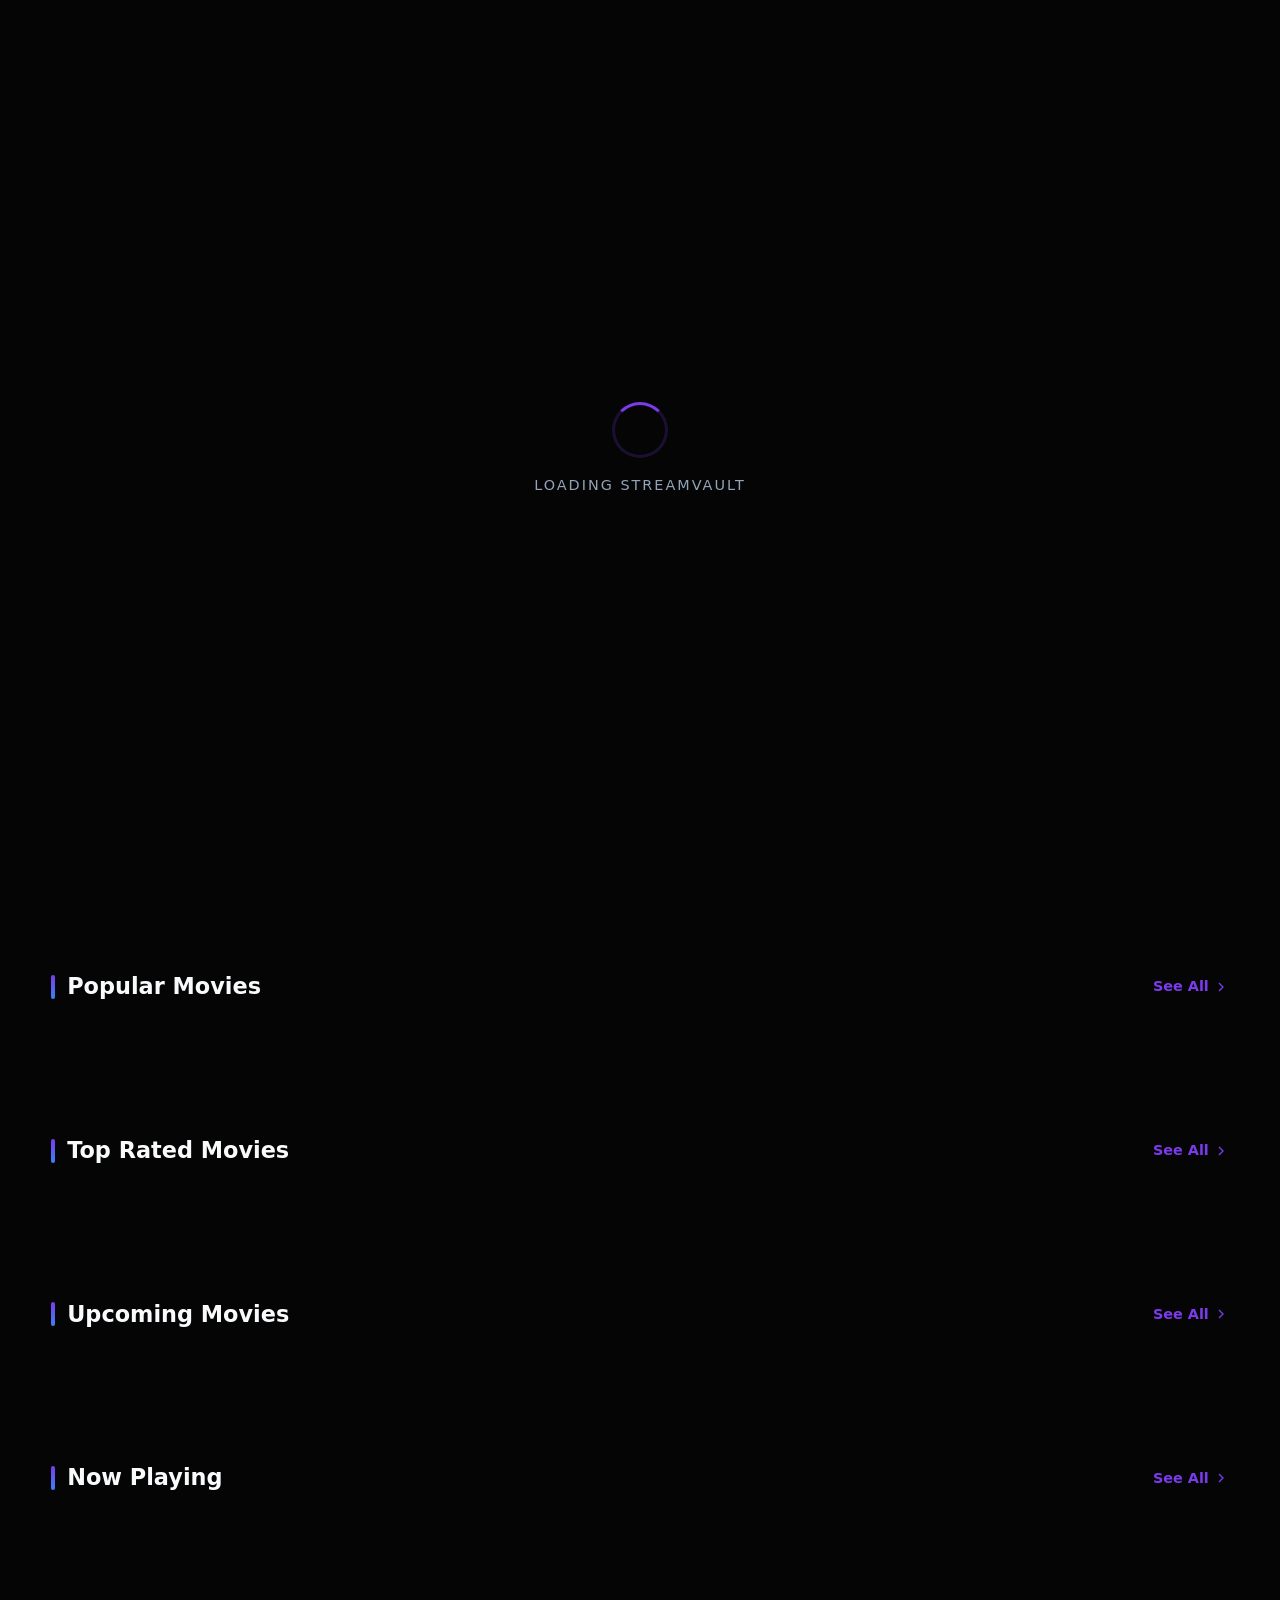
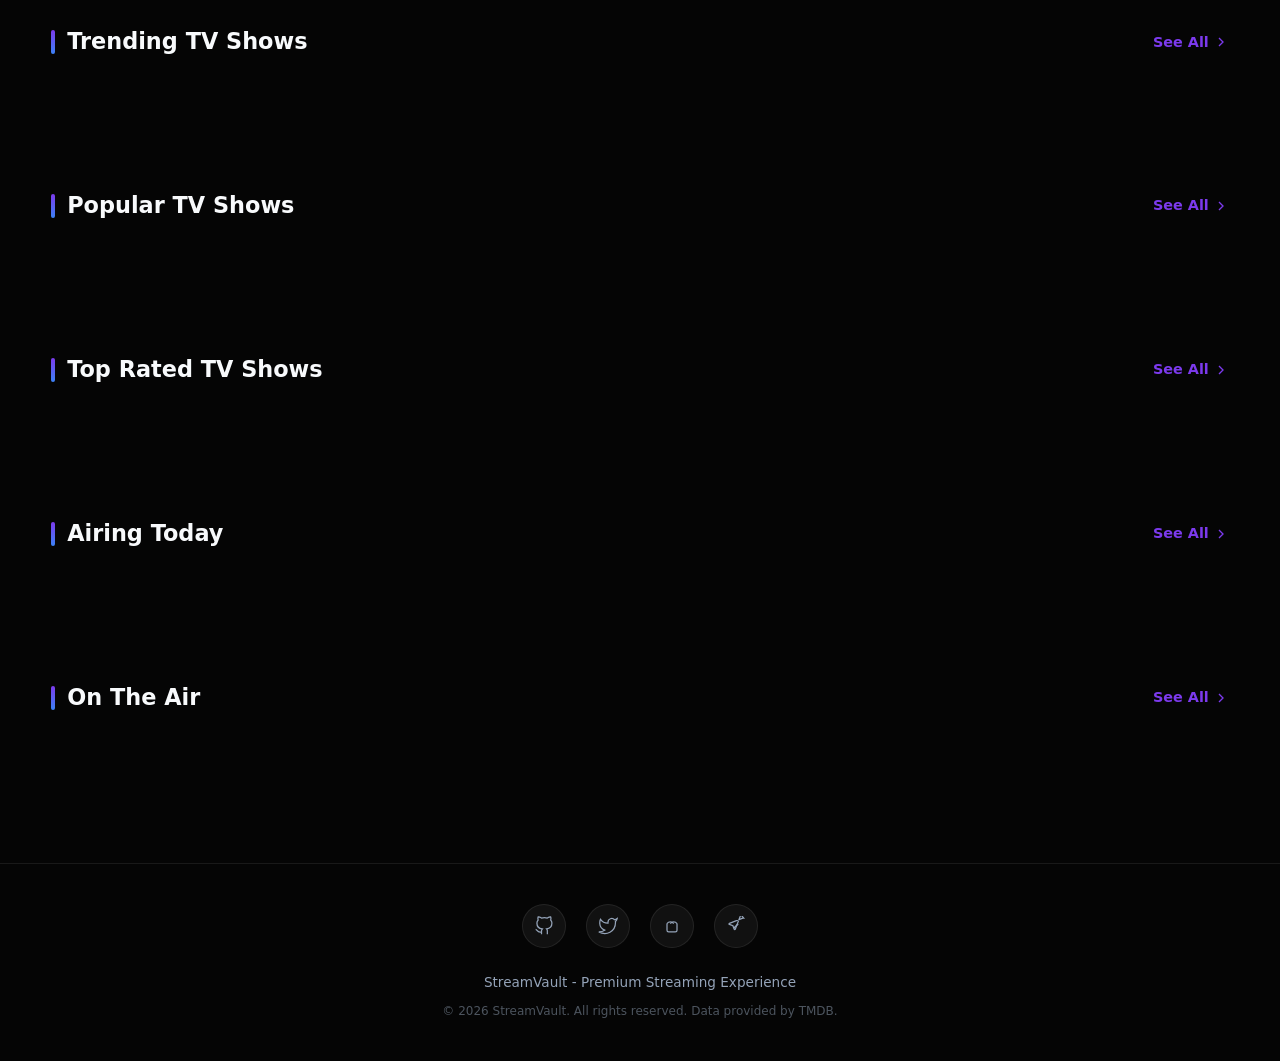
==== commit a3d2aa27: "Update index.html" ====
--- a/index.html
+++ b/index.html
@@ -1,1094 +1,593 @@
 <!DOCTYPE html>
 <html lang="en">
 <head>
-<meta charset="UTF-8">
-<meta name="viewport" content="width=device-width, initial-scale=1.0">
-<title>StreamVault — Watch Movies & TV Shows Online</title>
-<meta name="description" content="Stream the latest movies and TV shows in HD. Trending, popular, top rated content all in one place.">
-<meta property="og:title" content="StreamVault — Premium Streaming">
-<meta property="og:description" content="Watch movies and TV shows online in HD quality.">
-<meta property="og:type" content="website">
-<link rel="preconnect" href="https://fonts.googleapis.com">
-<link rel="preconnect" href="https://fonts.gstatic.com" crossorigin>
-<link href="https://fonts.googleapis.com/css2?family=Bebas+Neue&family=Outfit:wght@300;400;500;600;700&display=swap" rel="stylesheet">
-<style>
-/* ============================================
-   STREAMVAULT — ROOT VARIABLES & RESET
-============================================ */
-:root {
-  --bg: #050508;
-  --bg2: #0a0a12;
-  --bg3: #0f0f1a;
-  --glass: rgba(255,255,255,0.04);
-  --glass2: rgba(255,255,255,0.08);
-  --border: rgba(255,255,255,0.08);
-  --purple: #7c3aed;
-  --purple2: #a855f7;
-  --blue: #2563eb;
-  --neon: #c084fc;
-  --neon2: #818cf8;
-  --text: #f1f5f9;
-  --text2: #94a3b8;
-  --text3: #64748b;
-  --gold: #fbbf24;
-  --red: #ef4444;
-  --green: #22c55e;
-  --radius: 12px;
-  --radius2: 20px;
-  --shadow: 0 8px 32px rgba(0,0,0,0.6);
-  --glow: 0 0 30px rgba(124,58,237,0.3);
-  --transition: all 0.3s cubic-bezier(0.4,0,0.2,1);
-}
-*, *::before, *::after { box-sizing: border-box; margin: 0; padding: 0; }
-html { scroll-behavior: smooth; }
-body {
-  background: var(--bg);
-  color: var(--text);
-  font-family: 'Outfit', sans-serif;
-  font-size: 16px;
-  line-height: 1.6;
-  overflow-x: hidden;
-  min-height: 100vh;
-}
-img { display: block; max-width: 100%; }
-a { color: inherit; text-decoration: none; }
-button { cursor: pointer; border: none; background: none; font-family: inherit; }
-input { font-family: inherit; }
-::-webkit-scrollbar { width: 6px; height: 6px; }
-::-webkit-scrollbar-track { background: var(--bg2); }
-::-webkit-scrollbar-thumb { background: var(--purple); border-radius: 3px; }
-
-/* ============================================
-   HEADER / NAV
-============================================ */
-#header {
-  position: fixed;
-  top: 0; left: 0; right: 0;
-  z-index: 1000;
-  height: 70px;
-  display: flex;
-  align-items: center;
-  padding: 0 24px;
-  gap: 16px;
-  transition: var(--transition);
-}
-#header.scrolled {
-  background: rgba(5,5,8,0.95);
-  backdrop-filter: blur(20px);
-  border-bottom: 1px solid var(--border);
-  box-shadow: 0 4px 30px rgba(0,0,0,0.5);
-}
-.header-left { display: flex; align-items: center; gap: 16px; }
-.hamburger-btn {
-  width: 40px; height: 40px;
-  display: flex; flex-direction: column;
-  align-items: center; justify-content: center;
-  gap: 5px; border-radius: 8px;
-  transition: var(--transition);
-}
-.hamburger-btn:hover { background: var(--glass2); }
-.hamburger-btn span {
-  display: block; width: 22px; height: 2px;
-  background: var(--text); border-radius: 2px;
-  transition: var(--transition);
-}
-.header-logo {
-  display: flex; align-items: center; gap: 8px;
-  font-family: 'Bebas Neue', sans-serif;
-  font-size: 28px;
-  letter-spacing: 2px;
-  background: linear-gradient(135deg, var(--neon), var(--neon2));
-  -webkit-background-clip: text;
-  -webkit-text-fill-color: transparent;
-  background-clip: text;
-}
-.header-logo span { color: var(--purple2); }
-.header-center { flex: 1; display: flex; justify-content: center; }
-.nav-links { display: flex; align-items: center; gap: 4px; }
-.nav-links a {
-  padding: 8px 16px; border-radius: 8px;
-  font-size: 14px; font-weight: 500;
-  color: var(--text2); transition: var(--transition);
-}
-.nav-links a:hover, .nav-links a.active {
-  color: var(--text); background: var(--glass2);
-}
-.header-right { display: flex; align-items: center; gap: 8px; }
-.icon-btn {
-  width: 40px; height: 40px;
-  display: flex; align-items: center; justify-content: center;
-  border-radius: 8px; transition: var(--transition);
-  color: var(--text2);
-}
-.icon-btn:hover { background: var(--glass2); color: var(--text); }
-.icon-btn svg { width: 20px; height: 20px; }
-
-/* ============================================
-   SIDEBAR
-============================================ */
-#sidebar-overlay {
-  position: fixed; inset: 0; z-index: 1500;
-  background: rgba(0,0,0,0.7);
-  backdrop-filter: blur(4px);
-  opacity: 0; pointer-events: none;
-  transition: opacity 0.3s;
-}
-#sidebar-overlay.active { opacity: 1; pointer-events: all; }
-#sidebar {
-  position: fixed; top: 0; left: 0; bottom: 0; z-index: 1600;
-  width: 280px;
-  background: linear-gradient(180deg, var(--bg3), var(--bg2));
-  border-right: 1px solid var(--border);
-  transform: translateX(-100%);
-  transition: transform 0.35s cubic-bezier(0.4,0,0.2,1);
-  padding: 24px 0;
-  overflow-y: auto;
-}
-#sidebar.active { transform: translateX(0); }
-.sidebar-header {
-  padding: 0 24px 24px;
-  border-bottom: 1px solid var(--border);
-  display: flex; align-items: center; justify-content: space-between;
-}
-.sidebar-logo {
-  font-family: 'Bebas Neue', sans-serif;
-  font-size: 26px; letter-spacing: 2px;
-  background: linear-gradient(135deg, var(--neon), var(--neon2));
-  -webkit-background-clip: text;
-  -webkit-text-fill-color: transparent;
-  background-clip: text;
-}
-.sidebar-close {
-  width: 32px; height: 32px;
-  display: flex; align-items: center; justify-content: center;
-  border-radius: 6px; color: var(--text2);
-  transition: var(--transition);
-}
-.sidebar-close:hover { background: var(--glass2); color: var(--text); }
-.sidebar-nav { padding: 16px 0; }
-.sidebar-nav a {
-  display: flex; align-items: center; gap: 12px;
-  padding: 12px 24px; color: var(--text2);
-  font-size: 15px; font-weight: 500;
-  transition: var(--transition); border-left: 3px solid transparent;
-}
-.sidebar-nav a:hover, .sidebar-nav a.active {
-  color: var(--text); background: var(--glass);
-  border-left-color: var(--purple2);
-}
-.sidebar-nav a svg { width: 18px; height: 18px; flex-shrink: 0; }
-.sidebar-section {
-  padding: 8px 24px 4px;
-  font-size: 11px; font-weight: 600;
-  color: var(--text3); letter-spacing: 1.5px;
-  text-transform: uppercase;
-}
-
-/* ============================================
-   SEARCH OVERLAY
-============================================ */
-#search-overlay {
-  position: fixed; inset: 0; z-index: 2000;
-  background: rgba(5,5,8,0.95);
-  backdrop-filter: blur(20px);
-  opacity: 0; pointer-events: none;
-  transition: opacity 0.3s;
-  display: flex; flex-direction: column;
-  align-items: center;
-  padding-top: 120px;
-}
-#search-overlay.active { opacity: 1; pointer-events: all; }
-.search-input-wrap {
-  width: 100%; max-width: 700px;
-  position: relative; margin: 0 24px;
-}
-.search-input-wrap svg {
-  position: absolute; left: 20px; top: 50%;
-  transform: translateY(-50%);
-  width: 22px; height: 22px; color: var(--text3);
-}
-#search-input {
-  width: 100%; padding: 20px 20px 20px 56px;
-  background: var(--glass2);
-  border: 1px solid var(--border);
-  border-radius: var(--radius2);
-  color: var(--text); font-size: 20px;
-  outline: none; transition: var(--transition);
-}
-#search-input:focus {
-  border-color: var(--purple2);
-  box-shadow: 0 0 0 3px rgba(168,85,247,0.15);
-}
-#search-input::placeholder { color: var(--text3); }
-.search-close-btn {
-  position: absolute; right: 16px; top: 50%;
-  transform: translateY(-50%);
-  width: 36px; height: 36px;
-  display: flex; align-items: center; justify-content: center;
-  border-radius: 8px; color: var(--text2);
-  transition: var(--transition);
-}
-.search-close-btn:hover { background: var(--glass2); color: var(--text); }
-#search-results-overlay {
-  width: 100%; max-width: 700px;
-  margin-top: 12px;
-  background: var(--bg3);
-  border: 1px solid var(--border);
-  border-radius: var(--radius2);
-  overflow: hidden;
-  max-height: 60vh; overflow-y: auto;
-}
-.search-result-item {
-  display: flex; align-items: center; gap: 16px;
-  padding: 12px 20px; transition: var(--transition);
-  cursor: pointer;
-}
-.search-result-item:hover { background: var(--glass2); }
-.search-result-item + .search-result-item { border-top: 1px solid var(--border); }
-.search-result-poster {
-  width: 48px; height: 72px;
-  object-fit: cover; border-radius: 6px;
-  background: var(--bg2); flex-shrink: 0;
-}
-.search-result-info h4 { font-size: 15px; font-weight: 600; margin-bottom: 4px; }
-.search-result-info p { font-size: 13px; color: var(--text2); }
-.search-result-badge {
-  margin-left: auto; padding: 3px 10px;
-  border-radius: 20px; font-size: 11px; font-weight: 600;
-  letter-spacing: 0.5px;
-}
-.badge-movie { background: rgba(124,58,237,0.3); color: var(--purple2); }
-.badge-tv { background: rgba(37,99,235,0.3); color: #60a5fa; }
-
-/* ============================================
-   HERO SLIDER
-============================================ */
-#hero {
-  position: relative; width: 100%;
-  height: 100vh; min-height: 600px;
-  overflow: hidden;
-}
-.hero-slide {
-  position: absolute; inset: 0;
-  opacity: 0; transition: opacity 0.8s ease, transform 1.2s ease;
-  transform: scale(1.05);
-}
-.hero-slide.active { opacity: 1; transform: scale(1); }
-.hero-slide.prev { opacity: 0; transform: scale(0.97); }
-.hero-bg {
-  position: absolute; inset: 0;
-  background-size: cover; background-position: center top;
-  transition: opacity 0.6s;
-}
-.hero-overlay {
-  position: absolute; inset: 0;
-  background: linear-gradient(
-    to right,
-    rgba(5,5,8,0.95) 0%,
-    rgba(5,5,8,0.7) 40%,
-    rgba(5,5,8,0.2) 70%,
-    transparent 100%
-  ),
-  linear-gradient(
-    to top,
-    rgba(5,5,8,1) 0%,
-    rgba(5,5,8,0.4) 30%,
-    transparent 60%
-  );
-}
-.hero-content {
-  position: absolute;
-  bottom: 18%; left: 6%;
-  max-width: 580px;
-  animation: heroFadeIn 0.8s ease;
-}
-@keyframes heroFadeIn {
-  from { opacity: 0; transform: translateY(30px); }
-  to { opacity: 1; transform: translateY(0); }
-}
-.hero-badges { display: flex; gap: 10px; margin-bottom: 16px; flex-wrap: wrap; }
-.hero-badge {
-  padding: 4px 12px; border-radius: 20px;
-  font-size: 12px; font-weight: 600; letter-spacing: 0.5px;
-}
-.badge-hd { background: rgba(124,58,237,0.4); color: var(--neon); border: 1px solid rgba(192,132,252,0.3); }
-.badge-rating { background: rgba(251,191,36,0.2); color: var(--gold); border: 1px solid rgba(251,191,36,0.3); display: flex; align-items: center; gap: 4px; }
-.badge-genre { background: var(--glass2); color: var(--text2); border: 1px solid var(--border); }
-.hero-title {
-  font-family: 'Bebas Neue', sans-serif;
-  font-size: clamp(36px, 6vw, 80px);
-  line-height: 1; letter-spacing: 2px;
-  margin-bottom: 16px;
-  text-shadow: 0 4px 20px rgba(0,0,0,0.5);
-}
-.hero-overview {
-  font-size: 15px; color: var(--text2);
-  line-height: 1.7; margin-bottom: 28px;
-  display: -webkit-box;
-  -webkit-line-clamp: 3; -webkit-box-orient: vertical;
-  overflow: hidden;
-}
-.hero-actions { display: flex; gap: 12px; flex-wrap: wrap; }
-.btn-primary {
-  display: flex; align-items: center; gap: 8px;
-  padding: 14px 28px; border-radius: var(--radius);
-  font-size: 15px; font-weight: 600;
-  background: linear-gradient(135deg, var(--purple), var(--blue));
-  color: white;
-  box-shadow: 0 4px 20px rgba(124,58,237,0.4);
-  transition: var(--transition);
-}
-.btn-primary:hover {
-  transform: translateY(-2px);
-  box-shadow: 0 8px 30px rgba(124,58,237,0.6);
-}
-.btn-secondary {
-  display: flex; align-items: center; gap: 8px;
-  padding: 14px 28px; border-radius: var(--radius);
-  font-size: 15px; font-weight: 600;
-  background: var(--glass2);
-  border: 1px solid var(--border);
-  backdrop-filter: blur(10px);
-  transition: var(--transition);
-}
-.btn-secondary:hover { background: rgba(255,255,255,0.12); transform: translateY(-2px); }
-.btn-primary svg, .btn-secondary svg { width: 20px; height: 20px; }
-
-/* Hero Controls */
-.hero-controls {
-  position: absolute; bottom: 8%; right: 6%;
-  display: flex; flex-direction: column; align-items: flex-end;
-  gap: 20px;
-}
-.hero-dots { display: flex; gap: 8px; }
-.hero-dot {
-  width: 6px; height: 6px; border-radius: 3px;
-  background: rgba(255,255,255,0.3);
-  cursor: pointer; transition: var(--transition);
-}
-.hero-dot.active {
-  width: 24px; background: var(--purple2);
-}
-.hero-arrows { display: flex; gap: 8px; }
-.hero-arrow {
-  width: 44px; height: 44px;
-  display: flex; align-items: center; justify-content: center;
-  border-radius: 50%;
-  background: var(--glass2);
-  border: 1px solid var(--border);
-  backdrop-filter: blur(10px);
-  color: var(--text); transition: var(--transition);
-}
-.hero-arrow:hover { background: var(--purple); border-color: var(--purple); }
-.hero-arrow svg { width: 18px; height: 18px; }
-.hero-bottom-fade {
-  position: absolute; bottom: 0; left: 0; right: 0;
-  height: 200px;
-  background: linear-gradient(to top, var(--bg) 0%, transparent 100%);
-  pointer-events: none;
-}
-
-/* ============================================
-   CONTENT SECTIONS
-============================================ */
-.content-section { padding: 0 0 48px; }
-.section-header {
-  display: flex; align-items: center; justify-content: space-between;
-  padding: 0 24px; margin-bottom: 20px;
-}
-.section-title {
-  font-family: 'Bebas Neue', sans-serif;
-  font-size: 26px; letter-spacing: 1.5px;
-  display: flex; align-items: center; gap: 10px;
-}
-.section-title::before {
-  content: ''; display: block;
-  width: 4px; height: 24px; border-radius: 2px;
-  background: linear-gradient(to bottom, var(--purple2), var(--neon2));
-}
-.section-see-all {
-  font-size: 13px; color: var(--purple2);
-  font-weight: 500; display: flex; align-items: center; gap: 4px;
-  transition: var(--transition);
-}
-.section-see-all:hover { color: var(--neon); }
-
-/* ============================================
-   SLIDER SYSTEM
-============================================ */
-.slider-wrap {
-  position: relative;
-  padding: 0 24px;
-}
-.slider-track-container {
-  overflow: hidden;
-  border-radius: var(--radius);
-  cursor: grab;
-}
-.slider-track-container:active { cursor: grabbing; }
-.slider-track {
-  display: flex; gap: 14px;
-  transition: transform 0.4s cubic-bezier(0.4,0,0.2,1);
-  will-change: transform;
-  padding: 8px 0 16px;
-}
-.slider-btn {
-  position: absolute; top: 50%; transform: translateY(-50%);
-  width: 44px; height: 80px;
-  display: flex; align-items: center; justify-content: center;
-  background: linear-gradient(to right, rgba(5,5,8,0.95), rgba(10,10,18,0.8));
-  border: 1px solid var(--border);
-  backdrop-filter: blur(10px);
-  color: var(--text); z-index: 10;
-  border-radius: 8px; transition: var(--transition);
-  opacity: 0;
-}
-.slider-wrap:hover .slider-btn { opacity: 1; }
-.slider-btn:hover { background: var(--purple); border-color: var(--purple); }
-.slider-btn.prev { left: 0; border-radius: 0 8px 8px 0; }
-.slider-btn.next { right: 0; border-radius: 8px 0 0 8px; }
-.slider-btn.disabled { opacity: 0 !important; pointer-events: none; }
-.slider-btn svg { width: 20px; height: 20px; }
-
-/* ============================================
-   MOVIE / TV CARDS
-============================================ */
-.media-card {
-  flex: 0 0 auto;
-  width: 160px;
-  cursor: pointer; position: relative;
-  transition: var(--transition);
-  border-radius: var(--radius);
-  overflow: hidden;
-}
-.media-card:hover { transform: scale(1.06) translateY(-6px); z-index: 10; }
-.media-card:hover .card-overlay { opacity: 1; }
-.card-poster {
-  width: 100%; aspect-ratio: 2/3;
-  object-fit: cover;
-  background: var(--bg3);
-  border-radius: var(--radius);
-  border: 1px solid var(--border);
-  transition: var(--transition);
-}
-.media-card:hover .card-poster { border-color: var(--purple); box-shadow: 0 0 0 2px rgba(124,58,237,0.4); }
-.card-overlay {
-  position: absolute; inset: 0;
-  border-radius: var(--radius);
-  background: linear-gradient(to top, rgba(5,5,8,0.95) 0%, rgba(5,5,8,0.4) 50%, transparent 100%);
-  opacity: 0; transition: var(--transition);
-  display: flex; flex-direction: column; justify-content: flex-end;
-  padding: 12px;
-}
-.card-play-btn {
-  width: 40px; height: 40px;
-  border-radius: 50%;
-  background: var(--purple);
-  display: flex; align-items: center; justify-content: center;
-  margin: 0 auto 10px;
-  box-shadow: 0 4px 15px rgba(124,58,237,0.5);
-  transition: var(--transition);
-}
-.card-play-btn:hover { transform: scale(1.1); background: var(--purple2); }
-.card-play-btn svg { width: 16px; height: 16px; }
-.card-info-overlay { text-align: center; }
-.card-title-overlay { font-size: 12px; font-weight: 600; margin-bottom: 4px; line-height: 1.3; }
-.card-year-overlay { font-size: 11px; color: var(--text2); }
-.card-badges {
-  position: absolute; top: 8px; left: 8px;
-  display: flex; gap: 4px; flex-direction: column; align-items: flex-start;
-}
-.card-badge {
-  padding: 2px 7px; border-radius: 4px;
-  font-size: 10px; font-weight: 700; letter-spacing: 0.5px;
-}
-.card-badge-hd { background: rgba(124,58,237,0.8); color: white; }
-.card-badge-rating {
-  background: rgba(0,0,0,0.7); color: var(--gold);
-  display: flex; align-items: center; gap: 3px;
-  backdrop-filter: blur(4px);
-}
-.card-badge-rating svg { width: 9px; height: 9px; fill: var(--gold); }
-
-/* Skeleton Loading */
-.skeleton {
-  background: linear-gradient(90deg, var(--bg3) 25%, var(--bg2) 50%, var(--bg3) 75%);
-  background-size: 200% 100%;
-  animation: skeleton-shimmer 1.5s infinite;
-  border-radius: var(--radius);
-}
-@keyframes skeleton-shimmer {
-  0% { background-position: 200% 0; }
-  100% { background-position: -200% 0; }
-}
-.skeleton-card { width: 160px; flex: 0 0 auto; }
-.skeleton-poster { width: 160px; aspect-ratio: 2/3; }
-
-/* ============================================
-   FOOTER
-============================================ */
-footer {
-  background: var(--bg2);
-  border-top: 1px solid var(--border);
-  padding: 40px 24px 24px;
-  text-align: center;
-}
-.footer-logo {
-  font-family: 'Bebas Neue', sans-serif;
-  font-size: 32px; letter-spacing: 3px;
-  background: linear-gradient(135deg, var(--neon), var(--neon2));
-  -webkit-background-clip: text;
-  -webkit-text-fill-color: transparent;
-  background-clip: text;
-  margin-bottom: 24px;
-}
-.footer-socials { display: flex; justify-content: center; gap: 12px; margin-bottom: 24px; }
-.footer-social {
-  width: 44px; height: 44px;
-  display: flex; align-items: center; justify-content: center;
-  border-radius: 10px; background: var(--glass2);
-  border: 1px solid var(--border);
-  color: var(--text2); transition: var(--transition);
-}
-.footer-social:hover { background: var(--purple); border-color: var(--purple); color: white; transform: translateY(-3px); }
-.footer-social svg { width: 20px; height: 20px; }
-.footer-copy { font-size: 13px; color: var(--text3); }
-.footer-copy span { color: var(--purple2); }
-
-/* ============================================
-   RESPONSIVE
-============================================ */
-@media (max-width: 768px) {
-  .nav-links { display: none; }
-  .hero-content { left: 20px; right: 20px; max-width: none; bottom: 22%; }
-  .hero-title { font-size: 36px; }
-  .hero-controls { right: 20px; }
-  .media-card { width: 130px; }
-  .skeleton-card { width: 130px; }
-  .skeleton-poster { width: 130px; }
-  .section-header { padding: 0 16px; }
-  .slider-wrap { padding: 0 16px; }
-}
-@media (max-width: 480px) {
-  .media-card { width: 110px; }
-  .skeleton-card { width: 110px; }
-  .skeleton-poster { width: 110px; }
-  .hero-actions { gap: 8px; }
-  .btn-primary, .btn-secondary { padding: 12px 20px; font-size: 14px; }
-}
-</style>
+    <meta charset="UTF-8">
+    <meta name="viewport" content="width=device-width, initial-scale=1.0">
+    <title>StreamVault - Premium Movies & TV Series</title>
+    <meta name="description" content="Watch trending movies and TV series in HD quality. Premium streaming experience.">
+    <meta property="og:title" content="StreamVault - Premium Streaming">
+    <meta property="og:description" content="Discover trending movies and TV shows">
+    <link rel="preconnect" href="https://api.themoviedb.org">
+    <link rel="preconnect" href="https://image.tmdb.org">
+    <style>
+        /* ===== RESET & BASE ===== */
+        *,*::before,*::after{margin:0;padding:0;box-sizing:border-box}
+        :root{
+            --bg:#050505;--surface:#0a0a0a;--surface-glass:rgba(15,15,20,0.85);
+            --primary:#7c3aed;--primary-glow:rgba(124,58,237,0.4);--accent:#3b82f6;
+            --accent-glow:rgba(59,130,246,0.3);--text:#f8fafc;--text-muted:#94a3b8;
+            --border:rgba(255,255,255,0.08);--radius:16px;--radius-sm:8px;
+            --shadow:0 8px 32px rgba(0,0,0,0.6);--shadow-glow:0 0 40px var(--primary-glow);
+            --transition:all 0.35s cubic-bezier(0.4,0,0.2,1);
+        }
+        html{scroll-behavior:smooth}
+        body{
+            font-family:'Segoe UI',system-ui,-apple-system,sans-serif;
+            background:var(--bg);color:var(--text);line-height:1.6;overflow-x:hidden;
+            -webkit-font-smoothing:antialiased;
+        }
+        a{color:inherit;text-decoration:none}
+        img{max-width:100%;display:block}
+        button{border:none;background:none;cursor:pointer;font-family:inherit;color:inherit}
+        ul{list-style:none}
+        ::-webkit-scrollbar{width:6px;height:6px}
+        ::-webkit-scrollbar-track{background:transparent}
+        ::-webkit-scrollbar-thumb{background:var(--primary);border-radius:3px}
+
+        /* ===== ANIMATIONS ===== */
+        @keyframes fadeIn{from{opacity:0;transform:translateY(20px)}to{opacity:1;transform:translateY(0)}}
+        @keyframes fadeInScale{from{opacity:0;transform:scale(0.95)}to{opacity:1;transform:scale(1)}}
+        @keyframes glowPulse{0%,100%{box-shadow:0 0 20px var(--primary-glow)}50%{box-shadow:0 0 40px var(--primary-glow),0 0 60px var(--accent-glow)}}
+        @keyframes skeleton{0%{background-position:-200% 0}100%{background-position:200% 0}}
+        @keyframes slideInRight{from{opacity:0;transform:translateX(40px)}to{opacity:1;transform:translateX(0)}}
+        @keyframes heroZoom{from{transform:scale(1.1)}to{transform:scale(1)}}
+        @keyframes spin{to{transform:rotate(360deg)}}
+        .fade-in{animation:fadeIn 0.6s ease forwards}
+        .fade-in-scale{animation:fadeInScale 0.5s ease forwards}
+
+        /* ===== SKELETON ===== */
+        .skeleton{
+            background:linear-gradient(90deg,#1a1a2e 25%,#252540 50%,#1a1a2e 75%);
+            background-size:200% 100%;animation:skeleton 1.5s infinite;border-radius:var(--radius-sm);
+        }
+
+        /* ===== HEADER ===== */
+        .header{
+            position:fixed;top:0;left:0;right:0;z-index:1000;
+            background:linear-gradient(to bottom,rgba(5,5,5,0.95) 0%,rgba(5,5,5,0.7) 60%,transparent 100%);
+            backdrop-filter:blur(20px);-webkit-backdrop-filter:blur(20px);
+            padding:0 4%;height:70px;display:flex;align-items:center;justify-content:space-between;
+            transition:var(--transition);
+        }
+        .header.scrolled{background:rgba(5,5,5,0.98);box-shadow:0 4px 30px rgba(0,0,0,0.5)}
+        .header-left,.header-right{display:flex;align-items:center;gap:20px}
+        .menu-btn{width:40px;height:40px;display:flex;flex-direction:column;justify-content:center;gap:5px;cursor:pointer;z-index:1001}
+        .menu-btn span{display:block;width:24px;height:2px;background:var(--text);border-radius:2px;transition:var(--transition)}
+        .menu-btn.active span:nth-child(1){transform:rotate(45deg) translate(5px,5px)}
+        .menu-btn.active span:nth-child(2){opacity:0}
+        .menu-btn.active span:nth-child(3){transform:rotate(-45deg) translate(5px,-5px)}
+        .logo{font-size:1.6rem;font-weight:800;letter-spacing:-1px;
+            background:linear-gradient(135deg,var(--primary),var(--accent));-webkit-background-clip:text;-webkit-text-fill-color:transparent;
+            text-shadow:0 0 30px var(--primary-glow);
+        }
+        .search-btn{width:40px;height:40px;border-radius:50%;display:flex;align-items:center;justify-content:center;
+            background:rgba(255,255,255,0.05);border:1px solid var(--border);transition:var(--transition);
+        }
+        .search-btn:hover{background:rgba(124,58,237,0.2);border-color:var(--primary);box-shadow:0 0 20px var(--primary-glow)}
+        .search-btn svg{width:18px;height:18px;stroke:var(--text);fill:none;stroke-width:2}
+
+        /* ===== SIDEBAR ===== */
+        .sidebar{
+            position:fixed;top:0;left:0;width:280px;height:100vh;background:var(--surface-glass);
+            backdrop-filter:blur(30px);-webkit-backdrop-filter:blur(30px);border-right:1px solid var(--border);
+            z-index:999;transform:translateX(-100%);transition:transform 0.4s cubic-bezier(0.4,0,0.2,1);
+            padding:90px 24px 24px;overflow-y:auto;
+        }
+        .sidebar.open{transform:translateX(0)}
+        .sidebar-overlay{position:fixed;inset:0;background:rgba(0,0,0,0.7);z-index:998;opacity:0;pointer-events:none;transition:opacity 0.3s}
+        .sidebar-overlay.active{opacity:1;pointer-events:auto}
+        .sidebar h3{font-size:0.75rem;text-transform:uppercase;letter-spacing:2px;color:var(--text-muted);margin:24px 0 12px}
+        .sidebar a{display:flex;align-items:center;gap:12px;padding:12px 16px;border-radius:var(--radius-sm);transition:var(--transition);font-size:0.95rem}
+        .sidebar a:hover{background:rgba(124,58,237,0.15);color:var(--primary)}
+        .sidebar a svg{width:20px;height:20px;stroke:currentColor;fill:none;stroke-width:1.5}
+
+        /* ===== SEARCH OVERLAY ===== */
+        .search-overlay{position:fixed;inset:0;background:rgba(5,5,5,0.95);backdrop-filter:blur(20px);z-index:1002;
+            opacity:0;pointer-events:none;transition:opacity 0.4s;display:flex;flex-direction:column;align-items:center;padding-top:120px;
+        }
+        .search-overlay.active{opacity:1;pointer-events:auto}
+        .search-box{width:90%;max-width:700px;position:relative}
+        .search-box input{width:100%;padding:20px 60px 20px 24px;font-size:1.2rem;background:rgba(255,255,255,0.05);
+            border:2px solid var(--border);border-radius:var(--radius);color:var(--text);outline:none;transition:var(--transition);
+        }
+        .search-box input:focus{border-color:var(--primary);box-shadow:0 0 30px var(--primary-glow)}
+        .search-box button{position:absolute;right:16px;top:50%;transform:translateY(-50%);padding:8px 16px;
+            background:var(--primary);border-radius:var(--radius-sm);font-weight:600;transition:var(--transition);
+        }
+        .search-box button:hover{background:#6d28d9;transform:translateY(-50%) scale(1.05)}
+        .search-suggestions{width:90%;max-width:700px;margin-top:16px;max-height:400px;overflow-y:auto}
+        .search-suggestion{display:flex;align-items:center;gap:16px;padding:12px 16px;border-radius:var(--radius-sm);cursor:pointer;transition:var(--transition)}
+        .search-suggestion:hover{background:rgba(124,58,237,0.15)}
+        .search-suggestion img{width:48px;height:72px;object-fit:cover;border-radius:6px}
+        .search-suggestion .sugg-info{flex:1}
+        .search-suggestion .sugg-title{font-weight:600;font-size:0.95rem}
+        .search-suggestion .sugg-meta{font-size:0.8rem;color:var(--text-muted)}
+        .search-close{position:absolute;top:24px;right:24px;width:48px;height:48px;border-radius:50%;
+            background:rgba(255,255,255,0.05);border:1px solid var(--border);display:flex;align-items:center;justify-content:center;transition:var(--transition);
+        }
+        .search-close:hover{background:rgba(239,68,68,0.2);border-color:#ef4444}
+        .search-close svg{width:20px;height:20px;stroke:var(--text);fill:none;stroke-width:2}
+
+        /* ===== HERO SLIDER ===== */
+        .hero{position:relative;width:100%;height:85vh;min-height:600px;overflow:hidden}
+        .hero-slide{position:absolute;inset:0;opacity:0;transition:opacity 1s ease;pointer-events:none}
+        .hero-slide.active{opacity:1;pointer-events:auto}
+        .hero-slide .hero-bg{position:absolute;inset:0;background-size:cover;background-position:center;animation:heroZoom 8s ease forwards}
+        .hero-slide .hero-overlay{position:absolute;inset:0;background:linear-gradient(to top,var(--bg) 0%,rgba(5,5,5,0.6) 40%,rgba(5,5,5,0.3) 100%)}
+        .hero-slide .hero-vignette{position:absolute;inset:0;background:linear-gradient(to right,var(--bg) 0%,transparent 30%,transparent 70%,var(--bg) 100%);opacity:0.6}
+        .hero-content{position:absolute;bottom:15%;left:4%;max-width:600px;z-index:2;opacity:0;transform:translateY(30px);transition:all 0.8s ease 0.3s}
+        .hero-slide.active .hero-content{opacity:1;transform:translateY(0)}
+        .hero-badge{display:inline-flex;align-items:center;gap:8px;padding:6px 14px;background:rgba(124,58,237,0.2);border:1px solid var(--primary);border-radius:20px;font-size:0.8rem;font-weight:600;color:var(--primary);margin-bottom:16px;backdrop-filter:blur(10px)}
+        .hero-title{font-size:3.5rem;font-weight:800;line-height:1.1;margin-bottom:16px;text-shadow:0 4px 30px rgba(0,0,0,0.8)}
+        .hero-meta{display:flex;align-items:center;gap:16px;margin-bottom:16px;font-size:0.95rem;color:var(--text-muted);flex-wrap:wrap}
+        .hero-rating{display:flex;align-items:center;gap:4px;color:#fbbf24;font-weight:700}
+        .hero-rating svg{width:18px;height:18px;fill:#fbbf24}
+        .hero-genres{display:flex;gap:8px;flex-wrap:wrap}
+        .hero-genre{padding:4px 12px;background:rgba(255,255,255,0.08);border:1px solid var(--border);border-radius:20px;font-size:0.8rem}
+        .hero-overview{font-size:1.05rem;color:var(--text-muted);line-height:1.7;margin-bottom:28px;display:-webkit-box;-webkit-line-clamp:3;-webkit-box-orient:vertical;overflow:hidden}
+        .hero-buttons{display:flex;gap:16px;flex-wrap:wrap}
+        .btn-primary{padding:14px 32px;background:var(--primary);border-radius:var(--radius-sm);font-weight:700;font-size:1rem;
+            display:flex;align-items:center;gap:10px;transition:var(--transition);box-shadow:0 4px 20px var(--primary-glow);
+        }
+        .btn-primary:hover{background:#6d28d9;transform:translateY(-2px);box-shadow:0 8px 30px var(--primary-glow)}
+        .btn-primary svg{width:20px;height:20px;fill:currentColor}
+        .btn-secondary{padding:14px 32px;background:rgba(255,255,255,0.08);border:1px solid var(--border);border-radius:var(--radius-sm);
+            font-weight:700;font-size:1rem;display:flex;align-items:center;gap:10px;transition:var(--transition);backdrop-filter:blur(10px);
+        }
+        .btn-secondary:hover{background:rgba(255,255,255,0.15);border-color:rgba(255,255,255,0.3)}
+        .hero-dots{position:absolute;bottom:5%;left:50%;transform:translateX(-50%);display:flex;gap:10px;z-index:3}
+        .hero-dot{width:10px;height:10px;border-radius:50%;background:rgba(255,255,255,0.3);cursor:pointer;transition:var(--transition);border:2px solid transparent}
+        .hero-dot.active{background:var(--primary);box-shadow:0 0 10px var(--primary-glow);transform:scale(1.3);border-color:rgba(255,255,255,0.5)}
+        .hero-arrows{position:absolute;top:50%;transform:translateY(-50%);width:50px;height:50px;border-radius:50%;
+            background:rgba(0,0,0,0.4);border:1px solid var(--border);display:flex;align-items:center;justify-content:center;
+            cursor:pointer;z-index:3;transition:var(--transition);backdrop-filter:blur(10px);
+        }
+        .hero-arrows:hover{background:rgba(124,58,237,0.3);border-color:var(--primary)}
+        .hero-arrows svg{width:20px;height:20px;stroke:var(--text);fill:none;stroke-width:2}
+        .hero-prev{left:20px}
+        .hero-next{right:20px}
+
+        /* ===== CONTENT SECTIONS ===== */
+        .section{padding:40px 4%;position:relative}
+        .section-header{display:flex;align-items:center;justify-content:space-between;margin-bottom:24px}
+        .section-title{font-size:1.4rem;font-weight:700;display:flex;align-items:center;gap:12px}
+        .section-title::before{content:'';width:4px;height:24px;background:linear-gradient(to bottom,var(--primary),var(--accent));border-radius:2px}
+        .see-all{font-size:0.9rem;color:var(--primary);display:flex;align-items:center;gap:4px;transition:var(--transition);font-weight:600}
+        .see-all:hover{gap:8px;text-shadow:0 0 10px var(--primary-glow)}
+        .see-all svg{width:16px;height:16px;stroke:currentColor;fill:none;stroke-width:2}
+
+        /* ===== UNIVERSAL SLIDER ===== */
+        .slider-wrapper{position:relative}
+        .slider-container{overflow-x:auto;overflow-y:hidden;scroll-behavior:smooth;scroll-snap-type:x mandatory;
+            -webkit-overflow-scrolling:touch;scrollbar-width:none;padding:8px 0;
+        }
+        .slider-container::-webkit-scrollbar{display:none}
+        .slider-track{display:flex;gap:16px;padding:4px}
+        .slider-arrow{position:absolute;top:50%;transform:translateY(-50%);width:44px;height:44px;border-radius:50%;
+            background:rgba(0,0,0,0.6);border:1px solid var(--border);display:flex;align-items:center;justify-content:center;
+            cursor:pointer;z-index:10;transition:var(--transition);backdrop-filter:blur(10px);opacity:0;
+        }
+        .slider-wrapper:hover .slider-arrow{opacity:1}
+        .slider-arrow:hover{background:rgba(124,58,237,0.3);border-color:var(--primary);box-shadow:0 0 20px var(--primary-glow)}
+        .slider-arrow svg{width:18px;height:18px;stroke:var(--text);fill:none;stroke-width:2}
+        .slider-prev{left:-10px}
+        .slider-next{right:-10px}
+        .slider-arrow.disabled{opacity:0.3;pointer-events:none}
+
+        /* ===== CARDS ===== */
+        .card{flex:0 0 auto;width:180px;scroll-snap-align:start;border-radius:var(--radius-sm);overflow:hidden;
+            position:relative;cursor:pointer;transition:var(--transition);background:var(--surface);
+        }
+        .card:hover{transform:translateY(-8px) scale(1.03);box-shadow:var(--shadow-glow),var(--shadow);z-index:5}
+        .card-img-wrap{position:relative;width:100%;aspect-ratio:2/3;overflow:hidden;background:#1a1a2e}
+        .card-img{width:100%;height:100%;object-fit:cover;transition:transform 0.5s ease}
+        .card:hover .card-img{transform:scale(1.1)}
+        .card-gradient{position:absolute;inset:0;background:linear-gradient(to top,rgba(0,0,0,0.9) 0%,transparent 50%);opacity:0;transition:opacity 0.3s}
+        .card:hover .card-gradient{opacity:1}
+        .card-badge{position:absolute;top:8px;left:8px;padding:4px 10px;background:rgba(0,0,0,0.7);backdrop-filter:blur(10px);
+            border:1px solid rgba(255,255,255,0.1);border-radius:4px;font-size:0.7rem;font-weight:700;color:#fbbf24;display:flex;align-items:center;gap:4px;
+        }
+        .card-badge svg{width:12px;height:12px;fill:#fbbf24}
+        .card-hd{position:absolute;top:8px;right:8px;padding:3px 8px;background:rgba(124,58,237,0.8);border-radius:4px;font-size:0.65rem;font-weight:800;text-transform:uppercase;letter-spacing:1px}
+        .card-info{position:absolute;bottom:0;left:0;right:0;padding:12px;transform:translateY(10px);opacity:0;transition:all 0.3s ease}
+        .card:hover .card-info{transform:translateY(0);opacity:1}
+        .card-title{font-size:0.9rem;font-weight:700;line-height:1.3;margin-bottom:4px;display:-webkit-box;-webkit-line-clamp:2;-webkit-box-orient:vertical;overflow:hidden}
+        .card-year{font-size:0.75rem;color:var(--text-muted)}
+        .card-skeleton{width:180px;flex:0 0 auto}
+        .card-skeleton .sk-img{aspect-ratio:2/3;border-radius:var(--radius-sm);margin-bottom:8px}
+        .card-skeleton .sk-text{height:16px;border-radius:4px;margin-bottom:6px;width:80%}
+        .card-skeleton .sk-text:last-child{width:50%;height:12px}
+
+        /* ===== FOOTER ===== */
+        .footer{padding:40px 4%;text-align:center;border-top:1px solid var(--border);margin-top:60px}
+        .social-links{display:flex;justify-content:center;gap:20px;margin-bottom:24px}
+        .social-links a{width:44px;height:44px;border-radius:50%;background:rgba(255,255,255,0.05);border:1px solid var(--border);
+            display:flex;align-items:center;justify-content:center;transition:var(--transition);
+        }
+        .social-links a:hover{background:rgba(124,58,237,0.2);border-color:var(--primary);transform:translateY(-3px);box-shadow:0 0 20px var(--primary-glow)}
+        .social-links a svg{width:20px;height:20px;stroke:var(--text-muted);fill:none;stroke-width:1.5;transition:var(--transition)}
+        .social-links a:hover svg{stroke:var(--primary)}
+        .footer-credits{font-size:0.85rem;color:var(--text-muted);margin-bottom:8px}
+        .footer-copy{font-size:0.75rem;color:rgba(148,163,184,0.5)}
+
+        /* ===== LOADING STATES ===== */
+        .page-loader{position:fixed;inset:0;background:var(--bg);z-index:9999;display:flex;flex-direction:column;align-items:center;justify-content:center;transition:opacity 0.5s}
+        .page-loader.hidden{opacity:0;pointer-events:none}
+        .loader-ring{width:56px;height:56px;border:3px solid rgba(124,58,237,0.2);border-top-color:var(--primary);border-radius:50%;animation:spin 1s linear infinite}
+        .loader-text{margin-top:16px;font-size:0.9rem;color:var(--text-muted);letter-spacing:2px;text-transform:uppercase}
+        .error-state{text-align:center;padding:60px 20px}
+        .error-state h3{font-size:1.2rem;margin-bottom:8px;color:#ef4444}
+        .error-state p{color:var(--text-muted);margin-bottom:16px}
+        .retry-btn{padding:10px 24px;background:var(--primary);border-radius:var(--radius-sm);font-weight:600;transition:var(--transition)}
+        .retry-btn:hover{background:#6d28d9}
+
+        /* ===== RESPONSIVE ===== */
+        @media(max-width:768px){
+            .header{padding:0 4%;height:60px}
+            .logo{font-size:1.3rem}
+            .hero{height:70vh;min-height:500px}
+            .hero-title{font-size:2rem}
+            .hero-overview{font-size:0.9rem;-webkit-line-clamp:2}
+            .hero-buttons{gap:10px}
+            .btn-primary,.btn-secondary{padding:12px 20px;font-size:0.9rem}
+            .section-title{font-size:1.1rem}
+            .card{width:140px}
+            .card-skeleton{width:140px}
+            .sidebar{width:260px}
+            .hero-arrows{display:none}
+        }
+        @media(max-width:480px){
+            .hero{height:60vh;min-height:450px}
+            .hero-title{font-size:1.6rem}
+            .hero-content{bottom:12%;left:4%;right:4%;max-width:none}
+            .card{width:120px}
+            .card-skeleton{width:120px}
+        }
+        @media(min-width:1400px){
+            .hero-title{font-size:4rem}
+            .card{width:200px}
+            .card-skeleton{width:200px}
+        }
+    </style>
+<base target="_blank">
 </head>
 <body>
-
-<!-- ============================================
-     SIDEBAR OVERLAY
-============================================ -->
-<div id="sidebar-overlay" onclick="closeSidebar()"></div>
-
-<!-- ============================================
-     SIDEBAR
-============================================ -->
-<nav id="sidebar">
-  <div class="sidebar-header">
-    <div class="sidebar-logo">StreamVault</div>
-    <button class="sidebar-close" onclick="closeSidebar()">
-      <svg viewBox="0 0 24 24" fill="none" stroke="currentColor" stroke-width="2"><line x1="18" y1="6" x2="6" y2="18"/><line x1="6" y1="6" x2="18" y2="18"/></svg>
-    </button>
-  </div>
-  <div class="sidebar-nav">
-    <div class="sidebar-section">Navigation</div>
-    <a href="index.html" class="active">
-      <svg viewBox="0 0 24 24" fill="none" stroke="currentColor" stroke-width="2"><path d="M3 9l9-7 9 7v11a2 2 0 0 1-2 2H5a2 2 0 0 1-2-2z"/><polyline points="9 22 9 12 15 12 15 22"/></svg>
-      Home
-    </a>
-    <a href="trending.html">
-      <svg viewBox="0 0 24 24" fill="none" stroke="currentColor" stroke-width="2"><polyline points="23 6 13.5 15.5 8.5 10.5 1 18"/><polyline points="17 6 23 6 23 12"/></svg>
-      Trending
-    </a>
-    <a href="search.html">
-      <svg viewBox="0 0 24 24" fill="none" stroke="currentColor" stroke-width="2"><circle cx="11" cy="11" r="8"/><line x1="21" y1="21" x2="16.65" y2="16.65"/></svg>
-      Search
-    </a>
-    <div class="sidebar-section">Content</div>
-    <a href="search.html?type=movie">
-      <svg viewBox="0 0 24 24" fill="none" stroke="currentColor" stroke-width="2"><rect x="2" y="2" width="20" height="20" rx="2.18" ry="2.18"/><line x1="7" y1="2" x2="7" y2="22"/><line x1="17" y1="2" x2="17" y2="22"/><line x1="2" y1="12" x2="22" y2="12"/><line x1="2" y1="7" x2="7" y2="7"/><line x1="2" y1="17" x2="7" y2="17"/><line x1="17" y1="17" x2="22" y2="17"/><line x1="17" y1="7" x2="22" y2="7"/></svg>
-      Movies
-    </a>
-    <a href="search.html?type=tv">
-      <svg viewBox="0 0 24 24" fill="none" stroke="currentColor" stroke-width="2"><rect x="2" y="7" width="20" height="15" rx="2" ry="2"/><polyline points="17 2 12 7 7 2"/></svg>
-      TV Shows
-    </a>
-    <div class="sidebar-section">More</div>
-    <a href="creator.html">
-      <svg viewBox="0 0 24 24" fill="none" stroke="currentColor" stroke-width="2"><path d="M20 21v-2a4 4 0 0 0-4-4H8a4 4 0 0 0-4 4v2"/><circle cx="12" cy="7" r="4"/></svg>
-      About Creator
-    </a>
-  </div>
-</nav>
-
-<!-- ============================================
-     SEARCH OVERLAY
-============================================ -->
-<div id="search-overlay">
-  <div class="search-input-wrap">
-    <svg viewBox="0 0 24 24" fill="none" stroke="currentColor" stroke-width="2"><circle cx="11" cy="11" r="8"/><line x1="21" y1="21" x2="16.65" y2="16.65"/></svg>
-    <input type="text" id="search-input" placeholder="Search movies, TV shows..." autocomplete="off">
-    <button class="search-close-btn" onclick="closeSearch()">
-      <svg viewBox="0 0 24 24" fill="none" stroke="currentColor" stroke-width="2"><line x1="18" y1="6" x2="6" y2="18"/><line x1="6" y1="6" x2="18" y2="18"/></svg>
-    </button>
-  </div>
-  <div id="search-results-overlay"></div>
-</div>
-
-<!-- ============================================
-     HEADER
-============================================ -->
-<header id="header">
-  <div class="header-left">
-    <button class="hamburger-btn" onclick="openSidebar()" aria-label="Menu">
-      <span></span><span></span><span></span>
-    </button>
-    <a href="index.html" class="header-logo">Stream<span>Vault</span></a>
-  </div>
-  <div class="header-center">
-    <nav class="nav-links">
-      <a href="index.html" class="active">Home</a>
-      <a href="trending.html">Trending</a>
-      <a href="search.html?type=movie">Movies</a>
-      <a href="search.html?type=tv">TV Shows</a>
-      <a href="creator.html">About</a>
+    <!-- Page Loader -->
+    <div class="page-loader" id="pageLoader">
+        <div class="loader-ring"></div>
+        <div class="loader-text">Loading StreamVault</div>
+    </div>
+
+    <!-- Header -->
+    <header class="header" id="header">
+        <div class="header-left">
+            <div class="menu-btn" id="menuBtn" onclick="toggleSidebar()">
+                <span></span><span></span><span></span>
+            </div>
+            <a href="index.html" class="logo">StreamVault</a>
+        </div>
+        <div class="header-right">
+            <button class="search-btn" onclick="openSearch()" aria-label="Search">
+                <svg viewBox="0 0 24 24"><circle cx="11" cy="11" r="8"/><line x1="21" y1="21" x2="16.65" y2="16.65"/></svg>
+            </button>
+        </div>
+    </header>
+
+    <!-- Sidebar -->
+    <div class="sidebar-overlay" id="sidebarOverlay" onclick="toggleSidebar()"></div>
+    <nav class="sidebar" id="sidebar">
+        <h3>Discover</h3>
+        <a href="index.html"><svg viewBox="0 0 24 24"><path d="M3 9l9-7 9 7v11a2 2 0 0 1-2 2H5a2 2 0 0 1-2-2z"/><polyline points="9 22 9 12 15 12 15 22"/></svg>Home</a>
+        <a href="trending.html"><svg viewBox="0 0 24 24"><polyline points="23 6 13.5 15.5 8.5 10.5 1 18"/><polyline points="17 6 23 6 23 12"/></svg>Trending</a>
+        <a href="search.html"><svg viewBox="0 0 24 24"><circle cx="11" cy="11" r="8"/><line x1="21" y1="21" x2="16.65" y2="16.65"/></svg>Search</a>
+        <h3>Movies</h3>
+        <a href="search.html?type=movie&sort=popular"><svg viewBox="0 0 24 24"><rect x="2" y="2" width="20" height="20" rx="2.18" ry="2.18"/><line x1="7" y1="2" x2="7" y2="22"/><line x1="17" y1="2" x2="17" y2="22"/><line x1="2" y1="12" x2="22" y2="12"/><line x1="2" y1="7" x2="7" y2="7"/><line x1="2" y1="17" x2="7" y2="17"/><line x1="17" y1="17" x2="22" y2="17"/><line x1="17" y1="7" x2="22" y2="7"/></svg>Popular Movies</a>
+        <a href="search.html?type=movie&sort=top_rated"><svg viewBox="0 0 24 24"><polygon points="12 2 15.09 8.26 22 9.27 17 14.14 18.18 21.02 12 17.77 5.82 21.02 7 14.14 2 9.27 8.91 8.26 12 2"/></svg>Top Rated</a>
+        <h3>TV Shows</h3>
+        <a href="search.html?type=tv&sort=popular"><svg viewBox="0 0 24 24"><rect x="2" y="7" width="20" height="15" rx="2" ry="2"/><polyline points="17 2 12 7 7 2"/></svg>Popular TV</a>
+        <a href="search.html?type=tv&sort=top_rated"><svg viewBox="0 0 24 24"><polygon points="12 2 15.09 8.26 22 9.27 17 14.14 18.18 21.02 12 17.77 5.82 21.02 7 14.14 2 9.27 8.91 8.26 12 2"/></svg>Top Rated TV</a>
+        <h3>Info</h3>
+        <a href="creator.html"><svg viewBox="0 0 24 24"><path d="M20 21v-2a4 4 0 0 0-4-4H8a4 4 0 0 0-4 4v2"/><circle cx="12" cy="7" r="4"/></svg>Creator</a>
     </nav>
-  </div>
-  <div class="header-right">
-    <button class="icon-btn" onclick="openSearch()" aria-label="Search">
-      <svg viewBox="0 0 24 24" fill="none" stroke="currentColor" stroke-width="2"><circle cx="11" cy="11" r="8"/><line x1="21" y1="21" x2="16.65" y2="16.65"/></svg>
-    </button>
-  </div>
-</header>
-
-<!-- ============================================
-     HERO SLIDER
-============================================ -->
-<section id="hero">
-  <div id="hero-slides-container"></div>
-  <div class="hero-bottom-fade"></div>
-  <div class="hero-controls">
-    <div class="hero-arrows">
-      <button class="hero-arrow" id="hero-prev" aria-label="Previous">
-        <svg viewBox="0 0 24 24" fill="none" stroke="currentColor" stroke-width="2"><polyline points="15 18 9 12 15 6"/></svg>
-      </button>
-      <button class="hero-arrow" id="hero-next" aria-label="Next">
-        <svg viewBox="0 0 24 24" fill="none" stroke="currentColor" stroke-width="2"><polyline points="9 18 15 12 9 6"/></svg>
-      </button>
+
+    <!-- Search Overlay -->
+    <div class="search-overlay" id="searchOverlay">
+        <button class="search-close" onclick="closeSearch()" aria-label="Close search">
+            <svg viewBox="0 0 24 24"><line x1="18" y1="6" x2="6" y2="18"/><line x1="6" y1="6" x2="18" y2="18"/></svg>
+        </button>
+        <div class="search-box">
+            <input type="text" id="searchInput" placeholder="Search movies, TV shows..." autocomplete="off">
+            <button onclick="goToSearch()">Search</button>
+        </div>
+        <div class="search-suggestions" id="searchSuggestions"></div>
     </div>
-    <div class="hero-dots" id="hero-dots"></div>
-  </div>
-</section>
-
-<!-- ============================================
-     MAIN CONTENT
-============================================ -->
-<main id="main-content">
-  <!-- Each section injected by JS -->
-</main>
-
-<!-- ============================================
-     FOOTER
-============================================ -->
-<footer>
-  <div class="footer-logo">StreamVault</div>
-  <div class="footer-socials">
-    <a href="#" class="footer-social" aria-label="Twitter">
-      <svg viewBox="0 0 24 24" fill="currentColor"><path d="M18.244 2.25h3.308l-7.227 8.26 8.502 11.24H16.17l-4.714-6.231-5.401 6.231H2.743l7.73-8.835L1.254 2.25H8.08l4.259 5.63L18.244 2.25zm-1.161 17.52h1.833L7.084 4.126H5.117z"/></svg>
-    </a>
-    <a href="#" class="footer-social" aria-label="GitHub">
-      <svg viewBox="0 0 24 24" fill="currentColor"><path d="M12 0c-6.626 0-12 5.373-12 12 0 5.302 3.438 9.8 8.207 11.387.599.111.793-.261.793-.577v-2.234c-3.338.726-4.033-1.416-4.033-1.416-.546-1.387-1.333-1.756-1.333-1.756-1.089-.745.083-.729.083-.729 1.205.084 1.839 1.237 1.839 1.237 1.07 1.834 2.807 1.304 3.492.997.107-.775.418-1.305.762-1.604-2.665-.305-5.467-1.334-5.467-5.931 0-1.311.469-2.381 1.236-3.221-.124-.303-.535-1.524.117-3.176 0 0 1.008-.322 3.301 1.23.957-.266 1.983-.399 3.003-.404 1.02.005 2.047.138 3.006.404 2.291-1.552 3.297-1.23 3.297-1.23.653 1.653.242 2.874.118 3.176.77.84 1.235 1.911 1.235 3.221 0 4.609-2.807 5.624-5.479 5.921.43.372.823 1.102.823 2.222v3.293c0 .319.192.694.801.576 4.765-1.589 8.199-6.086 8.199-11.386 0-6.627-5.373-12-12-12z"/></svg>
-    </a>
-    <a href="#" class="footer-social" aria-label="Discord">
-      <svg viewBox="0 0 24 24" fill="currentColor"><path d="M20.317 4.37a19.791 19.791 0 0 0-4.885-1.515.074.074 0 0 0-.079.037c-.21.375-.444.864-.608 1.25a18.27 18.27 0 0 0-5.487 0 12.64 12.64 0 0 0-.617-1.25.077.077 0 0 0-.079-.037A19.736 19.736 0 0 0 3.677 4.37a.07.07 0 0 0-.032.027C.533 9.046-.32 13.58.099 18.057.1 18.12.132 18.18.175 18.21a19.9 19.9 0 0 0 5.993 3.03.078.078 0 0 0 .084-.028 14.09 14.09 0 0 0 1.226-1.994.076.076 0 0 0-.041-.106 13.107 13.107 0 0 1-1.872-.892.077.077 0 0 1-.008-.128 10.2 10.2 0 0 0 .372-.292.074.074 0 0 1 .077-.01c3.928 1.793 8.18 1.793 12.062 0a.074.074 0 0 1 .078.01c.12.098.246.198.373.292a.077.077 0 0 1-.006.127 12.299 12.299 0 0 1-1.873.892.077.077 0 0 0-.041.107c.36.698.772 1.362 1.225 1.993a.076.076 0 0 0 .084.028 19.839 19.839 0 0 0 6.002-3.03.077.077 0 0 0 .032-.054c.5-5.177-.838-9.674-3.549-13.66a.061.061 0 0 0-.031-.03z"/></svg>
-    </a>
-    <a href="#" class="footer-social" aria-label="Reddit">
-      <svg viewBox="0 0 24 24" fill="currentColor"><path d="M12 0A12 12 0 0 0 0 12a12 12 0 0 0 12 12 12 12 0 0 0 12-12A12 12 0 0 0 12 0zm5.01 4.744c.688 0 1.25.561 1.25 1.249a1.25 1.25 0 0 1-2.498.056l-2.597-.547-.8 3.747c1.824.07 3.48.632 4.674 1.488.308-.309.73-.491 1.207-.491.968 0 1.754.786 1.754 1.754 0 .716-.435 1.333-1.01 1.614a3.111 3.111 0 0 1 .042.52c0 2.694-3.13 4.87-7.004 4.87-3.874 0-7.004-2.176-7.004-4.87 0-.183.015-.366.043-.534A1.748 1.748 0 0 1 4.028 12c0-.968.786-1.754 1.754-1.754.463 0 .898.196 1.207.49 1.207-.883 2.878-1.43 4.744-1.487l.885-4.182a.342.342 0 0 1 .14-.197.35.35 0 0 1 .238-.042l2.906.617a1.214 1.214 0 0 1 1.108-.701zM9.25 12C8.561 12 8 12.562 8 13.25c0 .687.561 1.248 1.25 1.248.687 0 1.248-.561 1.248-1.249 0-.688-.561-1.249-1.249-1.249zm5.5 0c-.687 0-1.248.561-1.248 1.25 0 .687.561 1.248 1.249 1.248.688 0 1.249-.561 1.249-1.249 0-.687-.562-1.249-1.25-1.249zm-5.466 3.99a.327.327 0 0 0-.231.094.33.33 0 0 0 0 .463c.842.842 2.484.913 2.961.913.477 0 2.105-.056 2.961-.913a.361.361 0 0 0 .029-.463.33.33 0 0 0-.464 0c-.547.533-1.684.73-2.512.73-.828 0-1.979-.196-2.512-.73a.326.326 0 0 0-.232-.095z"/></svg>
-    </a>
-  </div>
-  <p class="footer-copy">© 2025 <span>StreamVault</span>. All rights reserved. Data provided by <span>TMDB</span>.</p>
-</footer>
-
-<script>
-/* ============================================
-   STREAMVAULT — MAIN JAVASCRIPT
-============================================ */
-
-const TMDB_KEY = "e10da2e2cbb23ea7ebfb64c3a188b64a";
-const TMDB_BASE = "https://api.themoviedb.org/3";
-const IMG_BASE = "https://image.tmdb.org/t/p/";
-
-/* ============================================
-   UTILITIES
-============================================ */
-async function tmdbFetch(endpoint, retries = 3) {
-  for (let i = 0; i < retries; i++) {
-    try {
-      const controller = new AbortController();
-      const timeout = setTimeout(() => controller.abort(), 10000);
-      const res = await fetch(`${TMDB_BASE}${endpoint}&api_key=${TMDB_KEY}`, { signal: controller.signal });
-      clearTimeout(timeout);
-      if (!res.ok) throw new Error(`HTTP ${res.status}`);
-      return await res.json();
-    } catch (e) {
-      if (i === retries - 1) throw e;
-      await new Promise(r => setTimeout(r, 1000 * (i + 1)));
-    }
-  }
-}
-
-function imgUrl(path, size = 'w500') {
-  return path ? `${IMG_BASE}${size}${path}` : 'https://via.placeholder.com/200x300/0f0f1a/7c3aed?text=No+Image';
-}
-
-function getRating(r) { return r ? r.toFixed(1) : 'N/A'; }
-function getYear(d) { return d ? d.slice(0, 4) : ''; }
-function truncate(str, n) { return str && str.length > n ? str.slice(0, n) + '…' : (str || ''); }
-
-/* ============================================
-   HEADER SCROLL EFFECT
-============================================ */
-const header = document.getElementById('header');
-window.addEventListener('scroll', () => {
-  header.classList.toggle('scrolled', window.scrollY > 20);
-}, { passive: true });
-
-/* ============================================
-   SIDEBAR
-============================================ */
-function openSidebar() {
-  document.getElementById('sidebar').classList.add('active');
-  document.getElementById('sidebar-overlay').classList.add('active');
-  document.body.style.overflow = 'hidden';
-}
-function closeSidebar() {
-  document.getElementById('sidebar').classList.remove('active');
-  document.getElementById('sidebar-overlay').classList.remove('active');
-  document.body.style.overflow = '';
-}
-
-/* ============================================
-   SEARCH
-============================================ */
-let searchTimer = null;
-function openSearch() {
-  document.getElementById('search-overlay').classList.add('active');
-  document.body.style.overflow = 'hidden';
-  setTimeout(() => document.getElementById('search-input').focus(), 100);
-}
-function closeSearch() {
-  document.getElementById('search-overlay').classList.remove('active');
-  document.body.style.overflow = '';
-  document.getElementById('search-input').value = '';
-  document.getElementById('search-results-overlay').innerHTML = '';
-}
-
-document.addEventListener('keydown', e => {
-  if (e.key === 'Escape') { closeSearch(); closeSidebar(); }
-  if ((e.ctrlKey || e.metaKey) && e.key === 'k') { e.preventDefault(); openSearch(); }
-});
-
-document.getElementById('search-input').addEventListener('input', e => {
-  clearTimeout(searchTimer);
-  const q = e.target.value.trim();
-  if (!q) { document.getElementById('search-results-overlay').innerHTML = ''; return; }
-  searchTimer = setTimeout(() => performSearch(q), 350);
-});
-
-async function performSearch(q) {
-  const el = document.getElementById('search-results-overlay');
-  el.innerHTML = '<div style="padding:20px;text-align:center;color:var(--text2)">Searching…</div>';
-  try {
-    const data = await tmdbFetch(`/search/multi?query=${encodeURIComponent(q)}&page=1&`);
-    const items = (data.results || []).filter(r => r.media_type !== 'person').slice(0, 8);
-    if (!items.length) { el.innerHTML = '<div style="padding:20px;text-align:center;color:var(--text2)">No results found.</div>'; return; }
-    el.innerHTML = items.map(item => {
-      const title = item.title || item.name || 'Unknown';
-      const year = getYear(item.release_date || item.first_air_date);
-      const type = item.media_type === 'tv' ? 'TV' : 'Movie';
-      const badgeClass = item.media_type === 'tv' ? 'badge-tv' : 'badge-movie';
-      return `<div class="search-result-item" onclick="goTo('${item.media_type}',${item.id})">
-        <img class="search-result-poster" src="${imgUrl(item.poster_path,'w92')}" alt="${title}" loading="lazy" onerror="this.src='https://via.placeholder.com/48x72/0f0f1a/7c3aed?text=?'">
-        <div class="search-result-info"><h4>${title}</h4><p>${year} • ⭐ ${getRating(item.vote_average)}</p></div>
-        <span class="search-result-badge ${badgeClass}">${type}</span>
-      </div>`;
-    }).join('');
-  } catch { el.innerHTML = '<div style="padding:20px;text-align:center;color:var(--text2)">Search failed. Try again.</div>'; }
-}
-
-function goTo(type, id) {
-  window.location.href = `movie.html?id=${id}&type=${type}`;
-}
-
-/* ============================================
-   HERO SLIDER
-============================================ */
-let heroSlides = [];
-let heroIndex = 0;
-let heroTimer = null;
-let heroTouchStartX = 0;
-
-async function initHero() {
-  try {
-    const [movies, tv] = await Promise.allSettled([
-      tmdbFetch('/trending/movie/week?'),
-      tmdbFetch('/trending/tv/week?')
-    ]);
-    const movieItems = (movies.value?.results || []).slice(0, 6).map(m => ({ ...m, media_type: 'movie' }));
-    const tvItems = (tv.value?.results || []).slice(0, 5).map(t => ({ ...t, media_type: 'tv' }));
-    heroSlides = [...movieItems, ...tvItems].filter(s => s.backdrop_path);
-    if (!heroSlides.length) return;
-    renderHero();
-    startHeroAuto();
-  } catch (e) { console.error('Hero error:', e); }
-}
-
-function renderHero() {
-  const container = document.getElementById('hero-slides-container');
-  const dotsEl = document.getElementById('hero-dots');
-  container.innerHTML = '';
-  dotsEl.innerHTML = '';
-
-  heroSlides.forEach((item, i) => {
-    const title = item.title || item.name || '';
-    const overview = truncate(item.overview || '', 200);
-    const year = getYear(item.release_date || item.first_air_date);
-    const rating = getRating(item.vote_average);
-    const type = item.media_type;
-    const slide = document.createElement('div');
-    slide.className = 'hero-slide' + (i === 0 ? ' active' : '');
-    slide.innerHTML = `
-      <div class="hero-bg" style="background-image:url('${imgUrl(item.backdrop_path,'original')}')"></div>
-      <div class="hero-overlay"></div>
-      <div class="hero-content">
-        <div class="hero-badges">
-          <span class="hero-badge badge-hd">HD</span>
-          <span class="hero-badge badge-rating">⭐ ${rating}</span>
-          <span class="hero-badge badge-genre">${year}</span>
-          <span class="hero-badge badge-genre">${type === 'tv' ? 'TV Show' : 'Movie'}</span>
+
+    <!-- Hero Slider -->
+    <section class="hero" id="heroSlider">
+        <div class="hero-slides" id="heroSlides"></div>
+        <div class="hero-dots" id="heroDots"></div>
+        <button class="hero-arrows hero-prev" onclick="prevHeroSlide()" aria-label="Previous">
+            <svg viewBox="0 0 24 24"><polyline points="15 18 9 12 15 6"/></svg>
+        </button>
+        <button class="hero-arrows hero-next" onclick="nextHeroSlide()" aria-label="Next">
+            <svg viewBox="0 0 24 24"><polyline points="9 18 15 12 9 6"/></svg>
+        </button>
+    </section>
+
+    <!-- Content Widgets -->
+    <main id="mainContent">
+        <!-- Movies -->
+        <section class="section" id="trendingMovies"><div class="section-header"><h2 class="section-title">Trending Movies</h2><a href="search.html?type=movie&sort=trending" class="see-all">See All <svg viewBox="0 0 24 24"><polyline points="9 18 15 12 9 6"/></svg></a></div><div class="slider-wrapper"><div class="slider-container" id="slider-trendingMovies"><div class="slider-track" id="track-trendingMovies"></div></div><button class="slider-arrow slider-prev" onclick="slide('trendingMovies',-1)"><svg viewBox="0 0 24 24"><polyline points="15 18 9 12 15 6"/></svg></button><button class="slider-arrow slider-next" onclick="slide('trendingMovies',1)"><svg viewBox="0 0 24 24"><polyline points="9 18 15 12 9 6"/></svg></button></div></section>
+        <section class="section" id="popularMovies"><div class="section-header"><h2 class="section-title">Popular Movies</h2><a href="search.html?type=movie&sort=popular" class="see-all">See All <svg viewBox="0 0 24 24"><polyline points="9 18 15 12 9 6"/></svg></a></div><div class="slider-wrapper"><div class="slider-container" id="slider-popularMovies"><div class="slider-track" id="track-popularMovies"></div></div><button class="slider-arrow slider-prev" onclick="slide('popularMovies',-1)"><svg viewBox="0 0 24 24"><polyline points="15 18 9 12 15 6"/></svg></button><button class="slider-arrow slider-next" onclick="slide('popularMovies',1)"><svg viewBox="0 0 24 24"><polyline points="9 18 15 12 9 6"/></svg></button></div></div></section>
+        <section class="section" id="topRatedMovies"><div class="section-header"><h2 class="section-title">Top Rated Movies</h2><a href="search.html?type=movie&sort=top_rated" class="see-all">See All <svg viewBox="0 0 24 24"><polyline points="9 18 15 12 9 6"/></svg></a></div><div class="slider-wrapper"><div class="slider-container" id="slider-topRatedMovies"><div class="slider-track" id="track-topRatedMovies"></div></div><button class="slider-arrow slider-prev" onclick="slide('topRatedMovies',-1)"><svg viewBox="0 0 24 24"><polyline points="15 18 9 12 15 6"/></svg></button><button class="slider-arrow slider-next" onclick="slide('topRatedMovies',1)"><svg viewBox="0 0 24 24"><polyline points="9 18 15 12 9 6"/></svg></button></div></div></section>
+        <section class="section" id="upcomingMovies"><div class="section-header"><h2 class="section-title">Upcoming Movies</h2><a href="search.html?type=movie&sort=upcoming" class="see-all">See All <svg viewBox="0 0 24 24"><polyline points="9 18 15 12 9 6"/></svg></a></div><div class="slider-wrapper"><div class="slider-container" id="slider-upcomingMovies"><div class="slider-track" id="track-upcomingMovies"></div></div><button class="slider-arrow slider-prev" onclick="slide('upcomingMovies',-1)"><svg viewBox="0 0 24 24"><polyline points="15 18 9 12 15 6"/></svg></button><button class="slider-arrow slider-next" onclick="slide('upcomingMovies',1)"><svg viewBox="0 0 24 24"><polyline points="9 18 15 12 9 6"/></svg></button></div></div></section>
+        <section class="section" id="nowPlayingMovies"><div class="section-header"><h2 class="section-title">Now Playing</h2><a href="search.html?type=movie&sort=now_playing" class="see-all">See All <svg viewBox="0 0 24 24"><polyline points="9 18 15 12 9 6"/></svg></a></div><div class="slider-wrapper"><div class="slider-container" id="slider-nowPlayingMovies"><div class="slider-track" id="track-nowPlayingMovies"></div></div><button class="slider-arrow slider-prev" onclick="slide('nowPlayingMovies',-1)"><svg viewBox="0 0 24 24"><polyline points="15 18 9 12 15 6"/></svg></button><button class="slider-arrow slider-next" onclick="slide('nowPlayingMovies',1)"><svg viewBox="0 0 24 24"><polyline points="9 18 15 12 9 6"/></svg></button></div></div></section>
+        <!-- TV Shows -->
+        <section class="section" id="trendingTV"><div class="section-header"><h2 class="section-title">Trending TV Shows</h2><a href="search.html?type=tv&sort=trending" class="see-all">See All <svg viewBox="0 0 24 24"><polyline points="9 18 15 12 9 6"/></svg></a></div><div class="slider-wrapper"><div class="slider-container" id="slider-trendingTV"><div class="slider-track" id="track-trendingTV"></div></div><button class="slider-arrow slider-prev" onclick="slide('trendingTV',-1)"><svg viewBox="0 0 24 24"><polyline points="15 18 9 12 15 6"/></svg></button><button class="slider-arrow slider-next" onclick="slide('trendingTV',1)"><svg viewBox="0 0 24 24"><polyline points="9 18 15 12 9 6"/></svg></button></div></div></section>
+        <section class="section" id="popularTV"><div class="section-header"><h2 class="section-title">Popular TV Shows</h2><a href="search.html?type=tv&sort=popular" class="see-all">See All <svg viewBox="0 0 24 24"><polyline points="9 18 15 12 9 6"/></svg></a></div><div class="slider-wrapper"><div class="slider-container" id="slider-popularTV"><div class="slider-track" id="track-popularTV"></div></div><button class="slider-arrow slider-prev" onclick="slide('popularTV',-1)"><svg viewBox="0 0 24 24"><polyline points="15 18 9 12 15 6"/></svg></button><button class="slider-arrow slider-next" onclick="slide('popularTV',1)"><svg viewBox="0 0 24 24"><polyline points="9 18 15 12 9 6"/></svg></button></div></div></section>
+        <section class="section" id="topRatedTV"><div class="section-header"><h2 class="section-title">Top Rated TV Shows</h2><a href="search.html?type=tv&sort=top_rated" class="see-all">See All <svg viewBox="0 0 24 24"><polyline points="9 18 15 12 9 6"/></svg></a></div><div class="slider-wrapper"><div class="slider-container" id="slider-topRatedTV"><div class="slider-track" id="track-topRatedTV"></div></div><button class="slider-arrow slider-prev" onclick="slide('topRatedTV',-1)"><svg viewBox="0 0 24 24"><polyline points="15 18 9 12 15 6"/></svg></button><button class="slider-arrow slider-next" onclick="slide('topRatedTV',1)"><svg viewBox="0 0 24 24"><polyline points="9 18 15 12 9 6"/></svg></button></div></div></section>
+        <section class="section" id="airingTodayTV"><div class="section-header"><h2 class="section-title">Airing Today</h2><a href="search.html?type=tv&sort=airing_today" class="see-all">See All <svg viewBox="0 0 24 24"><polyline points="9 18 15 12 9 6"/></svg></a></div><div class="slider-wrapper"><div class="slider-container" id="slider-airingTodayTV"><div class="slider-track" id="track-airingTodayTV"></div></div><button class="slider-arrow slider-prev" onclick="slide('airingTodayTV',-1)"><svg viewBox="0 0 24 24"><polyline points="15 18 9 12 15 6"/></svg></button><button class="slider-arrow slider-next" onclick="slide('airingTodayTV',1)"><svg viewBox="0 0 24 24"><polyline points="9 18 15 12 9 6"/></svg></button></div></div></section>
+        <section class="section" id="onTheAirTV"><div class="section-header"><h2 class="section-title">On The Air</h2><a href="search.html?type=tv&sort=on_the_air" class="see-all">See All <svg viewBox="0 0 24 24"><polyline points="9 18 15 12 9 6"/></svg></a></div><div class="slider-wrapper"><div class="slider-container" id="slider-onTheAirTV"><div class="slider-track" id="track-onTheAirTV"></div></div><button class="slider-arrow slider-prev" onclick="slide('onTheAirTV',-1)"><svg viewBox="0 0 24 24"><polyline points="15 18 9 12 15 6"/></svg></button><button class="slider-arrow slider-next" onclick="slide('onTheAirTV',1)"><svg viewBox="0 0 24 24"><polyline points="9 18 15 12 9 6"/></svg></button></div></div></section>
+    </main>
+
+    <!-- Footer -->
+    <footer class="footer">
+        <div class="social-links">
+            <a href="https://github.com" target="_blank" aria-label="GitHub"><svg viewBox="0 0 24 24"><path d="M9 19c-5 1.5-5-2.5-7-3m14 6v-3.87a3.37 3.37 0 0 0-.94-2.61c3.14-.35 6.44-1.54 6.44-7A5.44 5.44 0 0 0 20 4.77 5.07 5.07 0 0 0 19.91 1S18.73.65 16 2.48a13.38 13.38 0 0 0-7 0C6.27.65 5.09 1 5.09 1A5.07 5.07 0 0 0 5 4.77a5.44 5.44 0 0 0-1.5 3.78c0 5.42 3.3 6.61 6.44 7A3.37 3.37 0 0 0 9 18.13V22"/></svg></a>
+            <a href="https://twitter.com" target="_blank" aria-label="Twitter"><svg viewBox="0 0 24 24"><path d="M23 3a10.9 10.9 0 0 1-3.14 1.53 4.48 4.48 0 0 0-7.86 3v1A10.66 10.66 0 0 1 3 4s-4 9 5 13a11.64 11.64 0 0 1-7 2c9 5 20 0 20-11.5a4.5 4.5 0 0 0-.08-.83A7.72 7.72 0 0 0 23 3z"/></svg></a>
+            <a href="https://discord.com" target="_blank" aria-label="Discord"><svg viewBox="0 0 24 24"><path d="M18 9a5 5 0 0 0-4-2 5 5 0 0 0-4 2"/><path d="M6 9a5 5 0 0 1 4-2 5 5 0 0 1 4 2"/><path d="M6 9v8a2 2 0 0 0 2 2h8a2 2 0 0 0 2-2V9"/><path d="M12 11v.01"/></svg></a>
+            <a href="https://telegram.org" target="_blank" aria-label="Telegram"><svg viewBox="0 0 24 24"><path d="M21.198 2.433a2.242 2.242 0 0 0-1.022.215l-16.09 6.2c-.66.253-.66.994-.003 1.248l4.192 1.588 1.588 4.192c.254.657.995.657 1.248.003l6.2-16.09a2.242 2.242 0 0 0-1.113-3.356z"/><path d="m9.5 14.5 5-5"/><path d="m14.5 9.5-5 5"/></svg></a>
         </div>
-        <h1 class="hero-title">${title}</h1>
-        <p class="hero-overview">${overview}</p>
-        <div class="hero-actions">
-          <a href="watch.html?id=${item.id}&type=${type}" class="btn-primary">
-            <svg viewBox="0 0 24 24" fill="currentColor"><polygon points="5 3 19 12 5 21 5 3"/></svg>
-            Watch Now
-          </a>
-          <a href="movie.html?id=${item.id}&type=${type}" class="btn-secondary">
-            <svg viewBox="0 0 24 24" fill="none" stroke="currentColor" stroke-width="2"><circle cx="12" cy="12" r="10"/><line x1="12" y1="8" x2="12" y2="12"/><line x1="12" y1="16" x2="12.01" y2="16"/></svg>
-            More Info
-          </a>
-        </div>
-      </div>`;
-    container.appendChild(slide);
-
-    const dot = document.createElement('button');
-    dot.className = 'hero-dot' + (i === 0 ? ' active' : '');
-    dot.setAttribute('aria-label', `Slide ${i + 1}`);
-    dot.onclick = () => goToHeroSlide(i);
-    dotsEl.appendChild(dot);
-  });
-
-  document.getElementById('hero-prev').onclick = () => { goToHeroSlide((heroIndex - 1 + heroSlides.length) % heroSlides.length); };
-  document.getElementById('hero-next').onclick = () => { goToHeroSlide((heroIndex + 1) % heroSlides.length); };
-
-  // Touch support
-  const hero = document.getElementById('hero');
-  hero.addEventListener('touchstart', e => { heroTouchStartX = e.touches[0].clientX; }, { passive: true });
-  hero.addEventListener('touchend', e => {
-    const dx = e.changedTouches[0].clientX - heroTouchStartX;
-    if (Math.abs(dx) > 50) goToHeroSlide(dx < 0 ? (heroIndex + 1) % heroSlides.length : (heroIndex - 1 + heroSlides.length) % heroSlides.length);
-  }, { passive: true });
-}
-
-function goToHeroSlide(idx) {
-  if (idx === heroIndex) return;
-  const slides = document.querySelectorAll('.hero-slide');
-  const dots = document.querySelectorAll('.hero-dot');
-  slides[heroIndex]?.classList.remove('active');
-  dots[heroIndex]?.classList.remove('active');
-  heroIndex = idx;
-  slides[heroIndex]?.classList.add('active');
-  dots[heroIndex]?.classList.add('active');
-  resetHeroAuto();
-}
-
-function startHeroAuto() {
-  heroTimer = setInterval(() => goToHeroSlide((heroIndex + 1) % heroSlides.length), 6000);
-}
-function resetHeroAuto() {
-  clearInterval(heroTimer);
-  startHeroAuto();
-}
-
-/* ============================================
-   UNIVERSAL SLIDER SYSTEM
-============================================ */
-function createSlider(containerId) {
-  const wrap = document.getElementById(containerId);
-  if (!wrap) return null;
-  const track = wrap.querySelector('.slider-track');
-  const prevBtn = wrap.querySelector('.slider-btn.prev');
-  const nextBtn = wrap.querySelector('.slider-btn.next');
-  if (!track) return null;
-
-  let pos = 0;
-  let isDragging = false;
-  let startX = 0;
-  let startPos = 0;
-
-  function getMax() {
-    return -(track.scrollWidth - track.parentElement.offsetWidth + 48);
-  }
-
-  function updateBtns() {
-    prevBtn?.classList.toggle('disabled', pos >= 0);
-    nextBtn?.classList.toggle('disabled', pos <= getMax());
-  }
-
-  function move(newPos) {
-    pos = Math.max(getMax(), Math.min(0, newPos));
-    track.style.transform = `translateX(${pos}px)`;
-    updateBtns();
-  }
-
-  const cardW = 174; // card width + gap
-  prevBtn?.addEventListener('click', () => move(pos + cardW * 4));
-  nextBtn?.addEventListener('click', () => move(pos - cardW * 4));
-
-  // Drag
-  track.addEventListener('mousedown', e => {
-    isDragging = true; startX = e.clientX; startPos = pos;
-    track.style.transition = 'none'; e.preventDefault();
-  });
-  window.addEventListener('mousemove', e => {
-    if (!isDragging) return;
-    move(startPos + (e.clientX - startX));
-  });
-  window.addEventListener('mouseup', () => {
-    if (!isDragging) return;
-    isDragging = false;
-    track.style.transition = '';
-  });
-
-  // Touch
-  track.addEventListener('touchstart', e => { startX = e.touches[0].clientX; startPos = pos; track.style.transition = 'none'; }, { passive: true });
-  track.addEventListener('touchmove', e => { move(startPos + (e.touches[0].clientX - startX)); }, { passive: true });
-  track.addEventListener('touchend', () => { track.style.transition = ''; }, { passive: true });
-
-  // Mouse wheel
-  track.parentElement.addEventListener('wheel', e => {
-    if (Math.abs(e.deltaX) > Math.abs(e.deltaY)) return;
-    e.preventDefault();
-    move(pos - e.deltaY * 2);
-  }, { passive: false });
-
-  updateBtns();
-  return { move, updateBtns };
-}
-
-/* ============================================
-   CONTENT WIDGETS
-============================================ */
-const sections = [
-  { id: 'trending-movies', title: 'Trending Movies', endpoint: '/trending/movie/week?', type: 'movie' },
-  { id: 'popular-movies', title: 'Popular Movies', endpoint: '/movie/popular?', type: 'movie' },
-  { id: 'top-rated-movies', title: 'Top Rated Movies', endpoint: '/movie/top_rated?', type: 'movie' },
-  { id: 'upcoming-movies', title: 'Upcoming Movies', endpoint: '/movie/upcoming?', type: 'movie' },
-  { id: 'now-playing', title: 'Now Playing', endpoint: '/movie/now_playing?', type: 'movie' },
-  { id: 'trending-tv', title: 'Trending TV Shows', endpoint: '/trending/tv/week?', type: 'tv' },
-  { id: 'popular-tv', title: 'Popular TV Shows', endpoint: '/tv/popular?', type: 'tv' },
-  { id: 'top-rated-tv', title: 'Top Rated TV Shows', endpoint: '/tv/top_rated?', type: 'tv' },
-  { id: 'airing-today', title: 'Airing Today', endpoint: '/tv/airing_today?', type: 'tv' },
-  { id: 'on-the-air', title: 'On The Air', endpoint: '/tv/on_the_air?', type: 'tv' },
-];
-
-function createSkeletonSection(id, title) {
-  return `
-  <section class="content-section">
-    <div class="section-header">
-      <h2 class="section-title">${title}</h2>
-    </div>
-    <div class="slider-wrap" id="${id}-wrap">
-      <button class="slider-btn prev" aria-label="Previous">
-        <svg viewBox="0 0 24 24" fill="none" stroke="currentColor" stroke-width="2"><polyline points="15 18 9 12 15 6"/></svg>
-      </button>
-      <div class="slider-track-container">
-        <div class="slider-track" id="${id}-track">
-          ${Array(10).fill(0).map(() => `<div class="skeleton-card skeleton"><div class="skeleton-poster skeleton"></div></div>`).join('')}
-        </div>
-      </div>
-      <button class="slider-btn next" aria-label="Next">
-        <svg viewBox="0 0 24 24" fill="none" stroke="currentColor" stroke-width="2"><polyline points="9 18 15 12 9 6"/></svg>
-      </button>
-    </div>
-  </section>`;
-}
-
-function createCard(item, type) {
-  const title = item.title || item.name || 'Unknown';
-  const year = getYear(item.release_date || item.first_air_date);
-  const rating = getRating(item.vote_average);
-  return `
-  <div class="media-card" onclick="window.location.href='movie.html?id=${item.id}&type=${type}'">
-    <img class="card-poster" src="${imgUrl(item.poster_path,'w342')}" alt="${title}" loading="lazy" onerror="this.src='https://via.placeholder.com/200x300/0f0f1a/7c3aed?text=No+Image'">
-    <div class="card-badges">
-      <span class="card-badge card-badge-hd">HD</span>
-      <span class="card-badge card-badge-rating">
-        <svg viewBox="0 0 24 24"><polygon points="12 2 15.09 8.26 22 9.27 17 14.14 18.18 21.02 12 17.77 5.82 21.02 7 14.14 2 9.27 8.91 8.26 12 2"/></svg>
-        ${rating}
-      </span>
-    </div>
-    <div class="card-overlay">
-      <a href="watch.html?id=${item.id}&type=${type}" class="card-play-btn" onclick="event.stopPropagation()">
-        <svg viewBox="0 0 24 24" fill="white"><polygon points="5 3 19 12 5 21 5 3"/></svg>
-      </a>
-      <div class="card-info-overlay">
-        <div class="card-title-overlay">${truncate(title, 30)}</div>
-        <div class="card-year-overlay">${year}</div>
-      </div>
-    </div>
-  </div>`;
-}
-
-async function loadSection(sec) {
-  try {
-    const data = await tmdbFetch(`${sec.endpoint}page=1`);
-    const items = (data.results || []).slice(0, 20);
-    const track = document.getElementById(`${sec.id}-track`);
-    if (!track) return;
-    track.innerHTML = items.map(item => createCard(item, sec.type)).join('');
-    createSlider(`${sec.id}-wrap`);
-  } catch (e) {
-    const track = document.getElementById(`${sec.id}-track`);
-    if (track) track.innerHTML = '<div style="color:var(--text3);padding:20px">Failed to load content</div>';
-  }
-}
-
-/* ============================================
-   INIT
-============================================ */
-async function init() {
-  // Build skeleton sections
-  const main = document.getElementById('main-content');
-  sections.forEach(sec => {
-    main.insertAdjacentHTML('beforeend', createSkeletonSection(sec.id, sec.title));
-  });
-
-  // Load hero and all sections in parallel
-  const tasks = [
-    initHero(),
-    ...sections.map(sec => loadSection(sec))
-  ];
-  await Promise.allSettled(tasks);
-}
-
-init();
-</script>
+        <div class="footer-credits">StreamVault - Premium Streaming Experience</div>
+        <div class="footer-copy">&copy; 2026 StreamVault. All rights reserved. Data provided by TMDB.</div>
+    </footer>
+
+    <script>
+    // ===== CONFIG =====
+    const TMDB_API_KEY = "e10da2e2cbb23ea7ebfb64c3a188b64a";
+    const TMDB_BASE = "https://api.themoviedb.org/3";
+    const IMG_BASE = "https://image.tmdb.org/t/p/";
+    const RETRIES = 3;
+    const TIMEOUT = 8000;
+
+    // ===== FETCH UTILITY WITH RETRY =====
+    async function fetchTMDB(endpoint, retries = RETRIES) {
+        const url = `${TMDB_BASE}${endpoint}${endpoint.includes('?')?'&':'?'}api_key=${TMDB_API_KEY}`;
+        for(let i=0;i<retries;i++){
+            try{
+                const controller=new AbortController();
+                const id=setTimeout(()=>controller.abort(),TIMEOUT);
+                const res=await fetch(url,{signal:controller.signal,headers:{'Accept':'application/json'}});
+                clearTimeout(id);
+                if(!res.ok) throw new Error(`HTTP ${res.status}`);
+                return await res.json();
+            }catch(e){
+                if(i===retries-1) throw e;
+                await new Promise(r=>setTimeout(r,1000*(i+1)));
+            }
+        }
+    }
+
+    // ===== IMAGE HELPERS =====
+    function img(path,size='w500'){return path?`${IMG_BASE}${size}${path}`:'data:image/svg+xml,<svg xmlns="http://www.w3.org/2000/svg" width="300" height="450"><rect fill="%231a1a2e" width="300" height="450"/><text fill="%23444" x="50%" y="50%" text-anchor="middle" font-size="14">No Image</text></svg>'}
+    function backdrop(path){return img(path,'original')}
+
+    // ===== NAVIGATION =====
+    function goTo(type,id,mediaType){
+        const isTV=mediaType==='tv'||type==='tv';
+        const page=isTV?'tv-show.html':'movie.html';
+        window.location.href=`${page}?id=${id}`;
+    }
+    function goToWatch(type,id,s=1,e=1){
+        const isTV=type==='tv';
+        const url=`watch.html?id=${id}&type=${type}${isTV?`&s=${s}&e=${e}`:''}`;
+        window.location.href=url;
+    }
+
+    // ===== SIDEBAR =====
+    function toggleSidebar(){
+        document.getElementById('sidebar').classList.toggle('open');
+        document.getElementById('sidebarOverlay').classList.toggle('active');
+        document.getElementById('menuBtn').classList.toggle('active');
+    }
+
+    // ===== SEARCH =====
+    function openSearch(){document.getElementById('searchOverlay').classList.add('active');document.getElementById('searchInput').focus()}
+    function closeSearch(){document.getElementById('searchOverlay').classList.remove('active');document.getElementById('searchSuggestions').innerHTML=''}
+    function goToSearch(){const q=document.getElementById('searchInput').value.trim();if(q)window.location.href=`search.html?q=${encodeURIComponent(q)}`}
+    let searchDebounce;
+    document.getElementById('searchInput').addEventListener('input',function(){
+        clearTimeout(searchDebounce);
+        const q=this.value.trim();
+        if(q.length<2){document.getElementById('searchSuggestions').innerHTML='';return}
+        searchDebounce=setTimeout(()=>liveSearch(q),400);
+    });
+    document.getElementById('searchInput').addEventListener('keydown',e=>{if(e.key==='Enter')goToSearch()});
+    async function liveSearch(q){
+        try{
+            const data=await fetchTMDB(`/search/multi?query=${encodeURIComponent(q)}&page=1`);
+            const results=(data.results||[]).filter(r=>r.media_type==='movie'||r.media_type==='tv').slice(0,8);
+            const html=results.map(r=>`
+                <div class="search-suggestion" onclick="goTo('${r.media_type}',${r.id},'${r.media_type}')">
+                    <img src="${img(r.poster_path,'w92')}" alt="${r.title||r.name}" loading="lazy">
+                    <div class="sugg-info"><div class="sugg-title">${r.title||r.name}</div><div class="sugg-meta">${r.media_type==='movie'?'Movie':'TV Show'} &bull; ${(r.release_date||r.first_air_date||'').slice(0,4)||'N/A'}</div></div>
+                </div>
+            `).join('');
+            document.getElementById('searchSuggestions').innerHTML=html;
+        }catch(e){console.error('Search error:',e)}
+    }
+
+    // ===== HERO SLIDER =====
+    let heroSlides=[],heroIndex=0,heroTimer;
+    async function initHero(){
+        const container=document.getElementById('heroSlides');
+        const dotsContainer=document.getElementById('heroDots');
+        try{
+            const [trendingM,trendingTV]=await Promise.allSettled([
+                fetchTMDB('/trending/movie/week'),
+                fetchTMDB('/trending/tv/week')
+            ]);
+            const movies=(trendingM.value?.results||[]).slice(0,6).map(r=>({...r,media_type:'movie'}));
+            const shows=(trendingTV.value?.results||[]).slice(0,6).map(r=>({...r,media_type:'tv'}));
+            heroSlides=[...movies,...shows].sort(()=>Math.random()-0.5).slice(0,10);
+            if(!heroSlides.length) throw new Error('No hero data');
+            container.innerHTML=heroSlides.map((s,i)=>`
+                <div class="hero-slide ${i===0?'active':''}" data-index="${i}">
+                    <div class="hero-bg" style="background-image:url('${backdrop(s.backdrop_path)}')"></div>
+                    <div class="hero-overlay"></div><div class="hero-vignette"></div>
+                    <div class="hero-content">
+                        <div class="hero-badge">${s.media_type==='movie'?'Movie':'TV Series'}</div>
+                        <h1 class="hero-title">${s.title||s.name}</h1>
+                        <div class="hero-meta">
+                            <span class="hero-rating"><svg viewBox="0 0 24 24"><polygon points="12 2 15.09 8.26 22 9.27 17 14.14 18.18 21.02 12 17.77 5.82 21.02 7 14.14 2 9.27 8.91 8.26 12 2"/></svg>${(s.vote_average||0).toFixed(1)}</span>
+                            <span>${(s.release_date||s.first_air_date||'').slice(0,4)||'N/A'}</span>
+                            <div class="hero-genres">${(s.genre_ids||[]).slice(0,3).map(()=>`<span class="hero-genre">HD</span>`).join('')}</div>
+                        </div>
+                        <p class="hero-overview">${s.overview||'No description available.'}</p>
+                        <div class="hero-buttons">
+                            <button class="btn-primary" onclick="goToWatch('${s.media_type}',${s.id})"><svg viewBox="0 0 24 24"><polygon points="5 3 19 12 5 21 5 3"/></svg>Watch Now</button>
+                            <button class="btn-secondary" onclick="goTo('${s.media_type}',${s.id},'${s.media_type}')">More Info</button>
+                        </div>
+                    </div>
+                </div>
+            `).join('');
+            dotsContainer.innerHTML=heroSlides.map((_,i)=>`<div class="hero-dot ${i===0?'active':''}" onclick="goToHero(${i})"></div>`).join('');
+            startHeroTimer();
+        }catch(e){
+            container.innerHTML='<div style="display:flex;align-items:center;justify-content:center;height:100%;color:var(--text-muted)">Unable to load featured content</div>';
+            console.error('Hero error:',e);
+        }
+    }
+    function goToHero(i){
+        clearInterval(heroTimer);
+        const slides=document.querySelectorAll('.hero-slide');
+        const dots=document.querySelectorAll('.hero-dot');
+        slides.forEach((s,idx)=>s.classList.toggle('active',idx===i));
+        dots.forEach((d,idx)=>d.classList.toggle('active',idx===i));
+        heroIndex=i;
+        startHeroTimer();
+    }
+    function nextHeroSlide(){goToHero((heroIndex+1)%heroSlides.length)}
+    function prevHeroSlide(){goToHero((heroIndex-1+heroSlides.length)%heroSlides.length)}
+    function startHeroTimer(){heroTimer=setInterval(nextHeroSlide,6000)}
+    // Touch swipe for hero
+    let touchStartX=0;
+    document.getElementById('heroSlider').addEventListener('touchstart',e=>touchStartX=e.changedTouches[0].screenX);
+    document.getElementById('heroSlider').addEventListener('touchend',e=>{
+        const diff=e.changedTouches[0].screenX-touchStartX;
+        if(Math.abs(diff)>50){diff<0?nextHeroSlide():prevHeroSlide()}
+    });
+
+    // ===== UNIVERSAL SLIDER SYSTEM =====
+    const sliderState={};
+    function slide(key,dir){
+        const container=document.getElementById('slider-'+key);
+        if(!container) return;
+        const cardWidth=window.innerWidth<480?128:window.innerWidth<768?148:180;
+        const scrollAmount=cardWidth*4+64;
+        container.scrollBy({left:dir*scrollAmount,behavior:'smooth'});
+    }
+    function initSliderDrag(key){
+        const container=document.getElementById('slider-'+key);
+        if(!container) return;
+        let isDown=false,startX,scrollLeft;
+        container.addEventListener('mousedown',e=>{isDown=true;container.style.cursor='grabbing';startX=e.pageX-container.offsetLeft;scrollLeft=container.scrollLeft});
+        container.addEventListener('mouseleave',()=>{isDown=false;container.style.cursor='grab'});
+        container.addEventListener('mouseup',()=>{isDown=false;container.style.cursor='grab'});
+        container.addEventListener('mousemove',e=>{if(!isDown)return;e.preventDefault();const x=e.pageX-container.offsetLeft;const walk=(x-startX)*1.5;container.scrollLeft=scrollLeft-walk});
+        container.addEventListener('wheel',e=>{if(Math.abs(e.deltaY)>Math.abs(e.deltaX))return;e.preventDefault();container.scrollLeft+=e.deltaY*2});
+        container.style.cursor='grab';
+    }
+
+    // ===== CARD RENDERER =====
+    function createCard(item,type){
+        const title=item.title||item.name||'Untitled';
+        const date=item.release_date||item.first_air_date||'';
+        const year=date?date.slice(0,4):'N/A';
+        const rating=(item.vote_average||0).toFixed(1);
+        const mediaType=type||(item.media_type)||'movie';
+        return `
+            <div class="card fade-in" onclick="goTo('${mediaType}',${item.id},'${mediaType}')">
+                <div class="card-img-wrap">
+                    <img class="card-img" src="${img(item.poster_path,'w342')}" alt="${title}" loading="lazy">
+                    <div class="card-gradient"></div>
+                    <div class="card-badge"><svg viewBox="0 0 24 24"><polygon points="12 2 15.09 8.26 22 9.27 17 14.14 18.18 21.02 12 17.77 5.82 21.02 7 14.14 2 9.27 8.91 8.26 12 2"/></svg>${rating}</div>
+                    <div class="card-hd">HD</div>
+                    <div class="card-info">
+                        <div class="card-title">${title}</div>
+                        <div class="card-year">${year}</div>
+                    </div>
+                </div>
+            </div>
+        `;
+    }
+    function createSkeletons(count=6){
+        return Array(count).fill(0).map(()=>`
+            <div class="card-skeleton">
+                <div class="skeleton sk-img"></div>
+                <div class="skeleton sk-text"></div>
+                <div class="skeleton sk-text"></div>
+            </div>
+        `).join('');
+    }
+
+    // ===== WIDGET LOADER =====
+    async function loadWidget(key,endpoint,type,page=1){
+        const track=document.getElementById('track-'+key);
+        if(!track) return;
+        track.innerHTML=createSkeletons(6);
+        try{
+            const data=await fetchTMDB(`${endpoint}?page=${page}`);
+            const items=(data.results||[]).slice(0,18);
+            if(!items.length){track.innerHTML='<div style="padding:20px;color:var(--text-muted)">No content available</div>';return}
+            track.innerHTML=items.map((item,i)=>createCard(item,type)).join('');
+            initSliderDrag(key);
+        }catch(e){
+            track.innerHTML=`<div class="error-state" style="padding:20px"><h3>Failed to load</h3><p>${e.message}</p><button class="retry-btn" onclick="loadWidget('${key}','${endpoint}','${type}',${page})">Retry</button></div>`;
+        }
+    }
+
+    // ===== INITIALIZE ALL =====
+    async function initAll(){
+        const widgets=[
+            {key:'trendingMovies',endpoint:'/trending/movie/week',type:'movie'},
+            {key:'popularMovies',endpoint:'/movie/popular',type:'movie'},
+            {key:'topRatedMovies',endpoint:'/movie/top_rated',type:'movie'},
+            {key:'upcomingMovies',endpoint:'/movie/upcoming',type:'movie'},
+            {key:'nowPlayingMovies',endpoint:'/movie/now_playing',type:'movie'},
+            {key:'trendingTV',endpoint:'/trending/tv/week',type:'tv'},
+            {key:'popularTV',endpoint:'/tv/popular',type:'tv'},
+            {key:'topRatedTV',endpoint:'/tv/top_rated',type:'tv'},
+            {key:'airingTodayTV',endpoint:'/tv/airing_today',type:'tv'},
+            {key:'onTheAirTV',endpoint:'/tv/on_the_air',type:'tv'},
+        ];
+        await initHero();
+        await Promise.allSettled(widgets.map(w=>loadWidget(w.key,w.endpoint,w.type)));
+        document.getElementById('pageLoader').classList.add('hidden');
+    }
+
+    // ===== HEADER SCROLL =====
+    window.addEventListener('scroll',()=>{
+        document.getElementById('header').classList.toggle('scrolled',window.scrollY>50);
+    });
+
+    // ===== KEYBOARD =====
+    document.addEventListener('keydown',e=>{
+        if(e.key==='Escape'){closeSearch();document.getElementById('sidebar').classList.remove('open');document.getElementById('sidebarOverlay').classList.remove('active');document.getElementById('menuBtn').classList.remove('active');}
+    });
+
+    // ===== START =====
+    document.addEventListener('DOMContentLoaded',initAll);
+    </script>
 </body>
 </html>
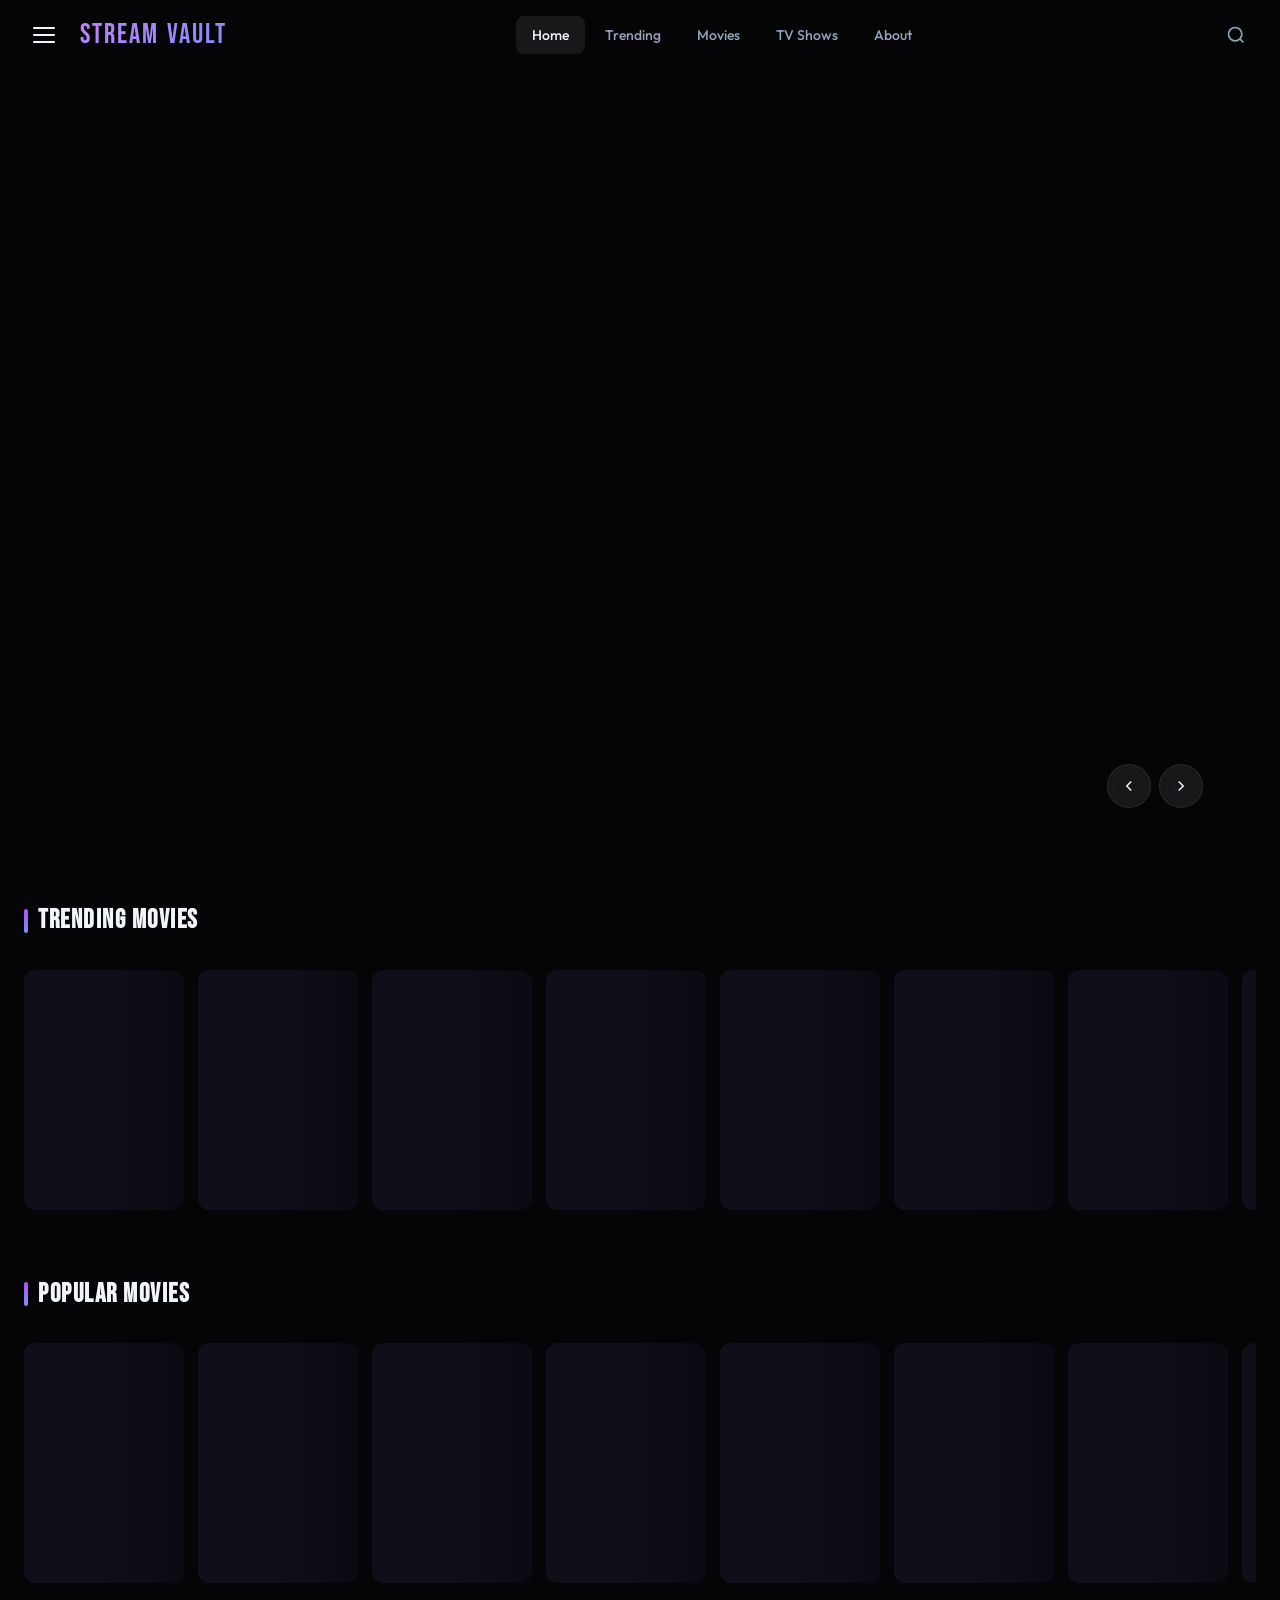
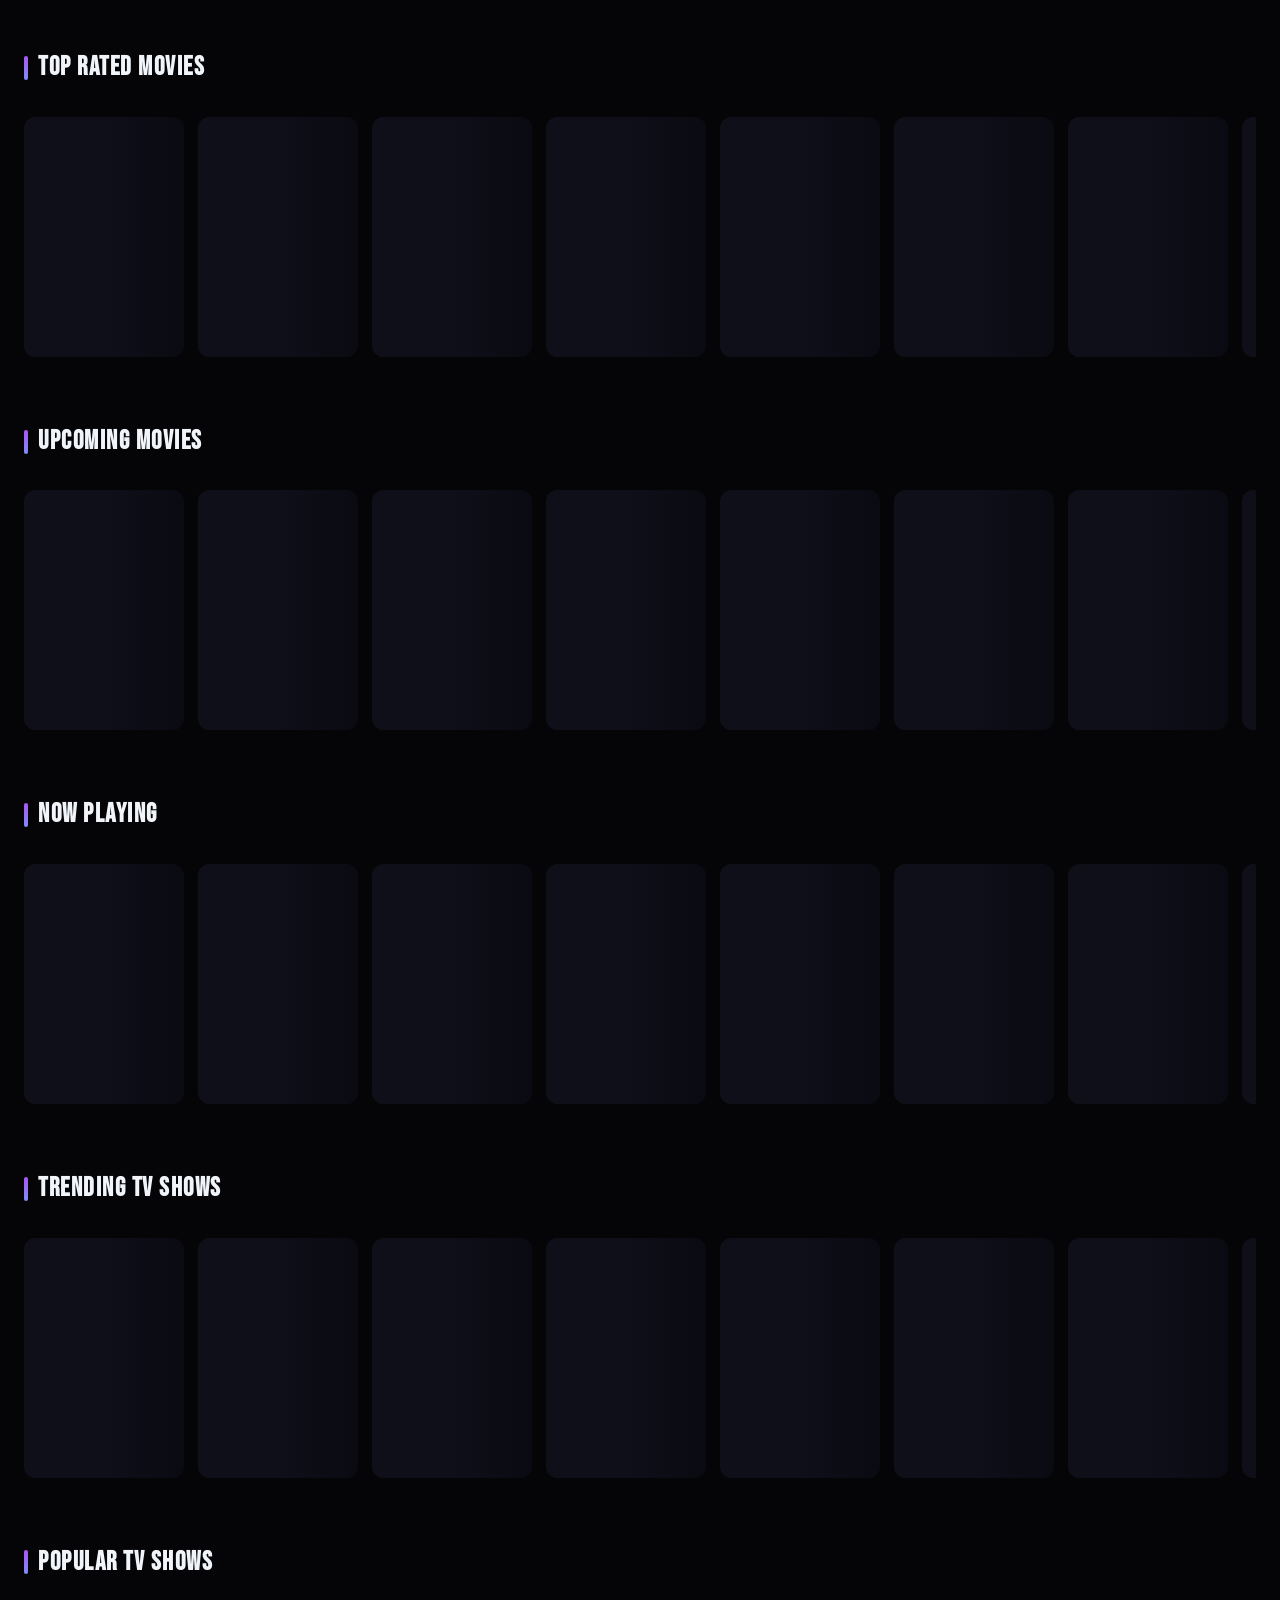
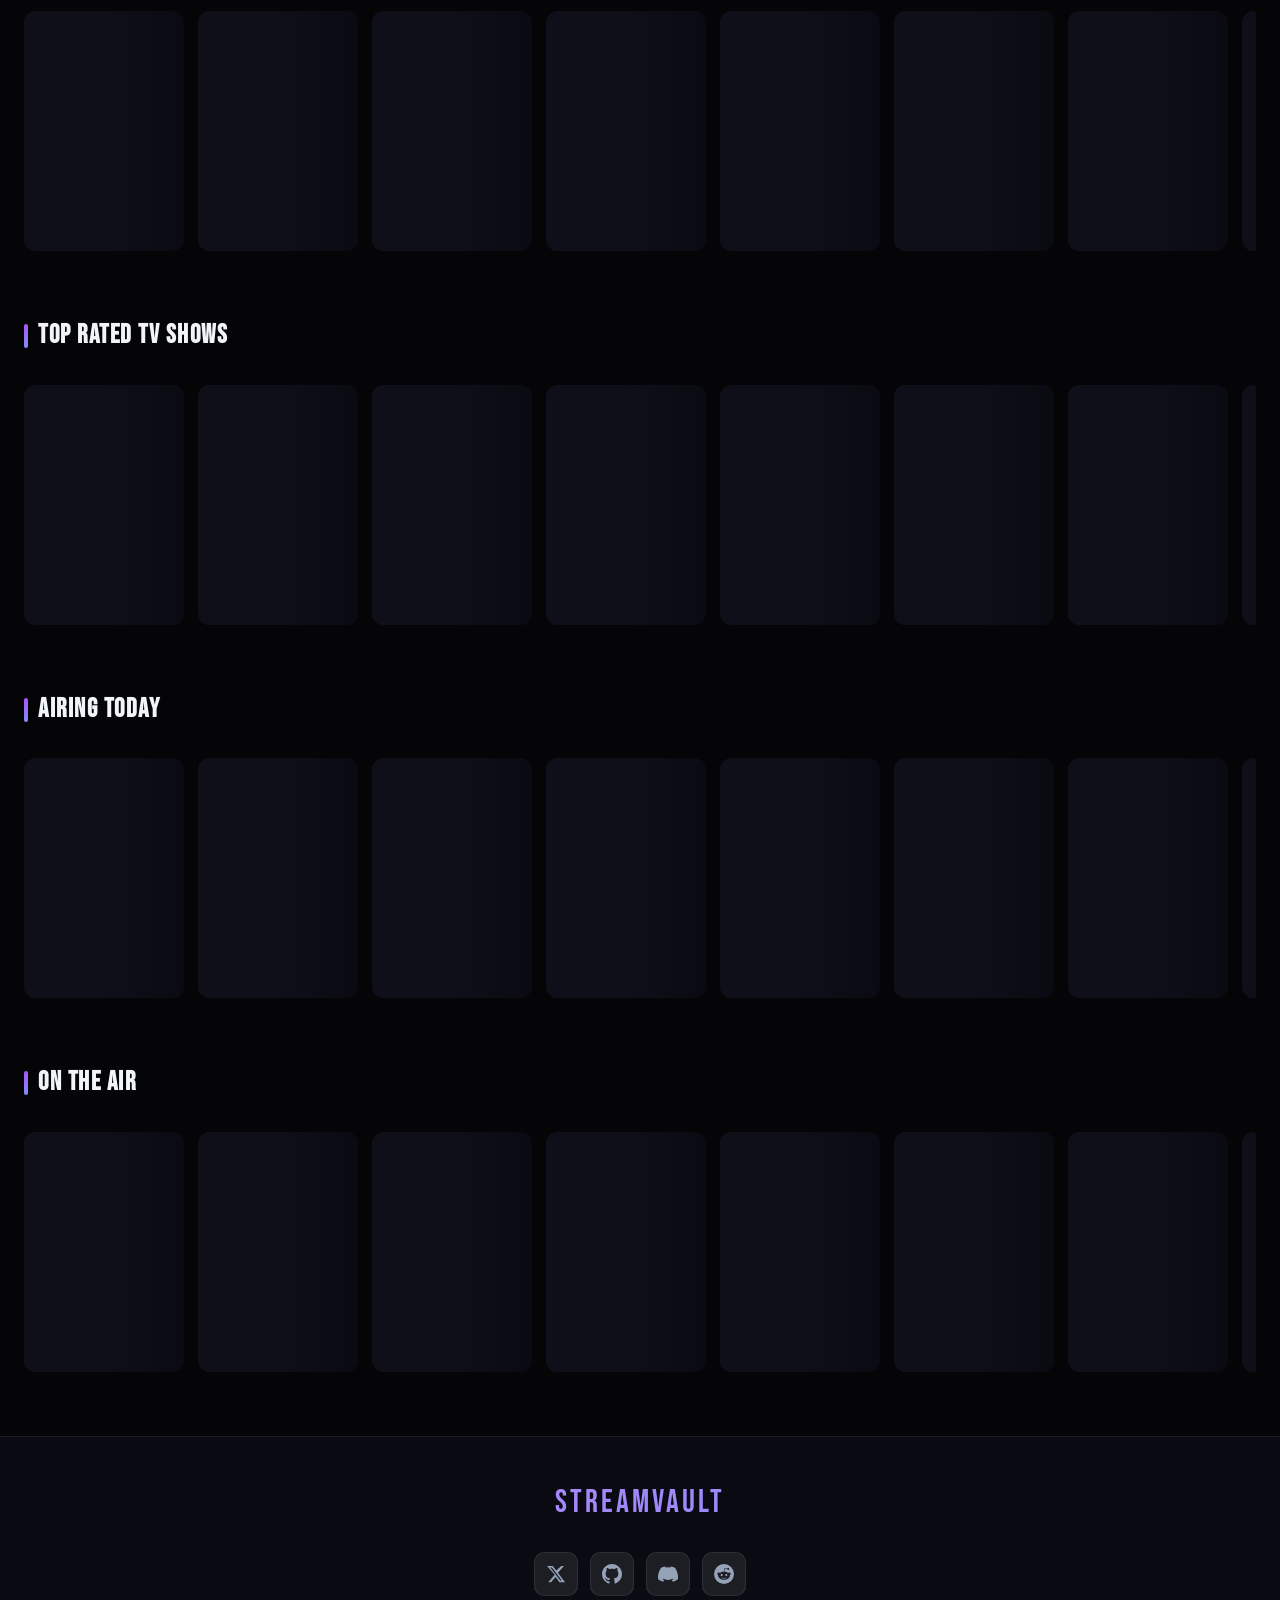
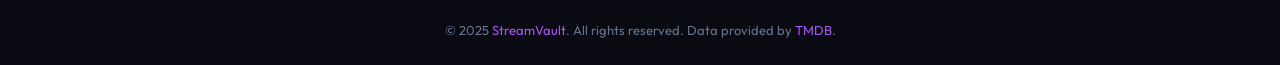
==== commit 5ea5cc6b: "Update index.html" ====
--- a/index.html
+++ b/index.html
@@ -1,593 +1,1094 @@
 <!DOCTYPE html>
 <html lang="en">
 <head>
-    <meta charset="UTF-8">
-    <meta name="viewport" content="width=device-width, initial-scale=1.0">
-    <title>StreamVault - Premium Movies & TV Series</title>
-    <meta name="description" content="Watch trending movies and TV series in HD quality. Premium streaming experience.">
-    <meta property="og:title" content="StreamVault - Premium Streaming">
-    <meta property="og:description" content="Discover trending movies and TV shows">
-    <link rel="preconnect" href="https://api.themoviedb.org">
-    <link rel="preconnect" href="https://image.tmdb.org">
-    <style>
-        /* ===== RESET & BASE ===== */
-        *,*::before,*::after{margin:0;padding:0;box-sizing:border-box}
-        :root{
-            --bg:#050505;--surface:#0a0a0a;--surface-glass:rgba(15,15,20,0.85);
-            --primary:#7c3aed;--primary-glow:rgba(124,58,237,0.4);--accent:#3b82f6;
-            --accent-glow:rgba(59,130,246,0.3);--text:#f8fafc;--text-muted:#94a3b8;
-            --border:rgba(255,255,255,0.08);--radius:16px;--radius-sm:8px;
-            --shadow:0 8px 32px rgba(0,0,0,0.6);--shadow-glow:0 0 40px var(--primary-glow);
-            --transition:all 0.35s cubic-bezier(0.4,0,0.2,1);
-        }
-        html{scroll-behavior:smooth}
-        body{
-            font-family:'Segoe UI',system-ui,-apple-system,sans-serif;
-            background:var(--bg);color:var(--text);line-height:1.6;overflow-x:hidden;
-            -webkit-font-smoothing:antialiased;
-        }
-        a{color:inherit;text-decoration:none}
-        img{max-width:100%;display:block}
-        button{border:none;background:none;cursor:pointer;font-family:inherit;color:inherit}
-        ul{list-style:none}
-        ::-webkit-scrollbar{width:6px;height:6px}
-        ::-webkit-scrollbar-track{background:transparent}
-        ::-webkit-scrollbar-thumb{background:var(--primary);border-radius:3px}
-
-        /* ===== ANIMATIONS ===== */
-        @keyframes fadeIn{from{opacity:0;transform:translateY(20px)}to{opacity:1;transform:translateY(0)}}
-        @keyframes fadeInScale{from{opacity:0;transform:scale(0.95)}to{opacity:1;transform:scale(1)}}
-        @keyframes glowPulse{0%,100%{box-shadow:0 0 20px var(--primary-glow)}50%{box-shadow:0 0 40px var(--primary-glow),0 0 60px var(--accent-glow)}}
-        @keyframes skeleton{0%{background-position:-200% 0}100%{background-position:200% 0}}
-        @keyframes slideInRight{from{opacity:0;transform:translateX(40px)}to{opacity:1;transform:translateX(0)}}
-        @keyframes heroZoom{from{transform:scale(1.1)}to{transform:scale(1)}}
-        @keyframes spin{to{transform:rotate(360deg)}}
-        .fade-in{animation:fadeIn 0.6s ease forwards}
-        .fade-in-scale{animation:fadeInScale 0.5s ease forwards}
-
-        /* ===== SKELETON ===== */
-        .skeleton{
-            background:linear-gradient(90deg,#1a1a2e 25%,#252540 50%,#1a1a2e 75%);
-            background-size:200% 100%;animation:skeleton 1.5s infinite;border-radius:var(--radius-sm);
-        }
-
-        /* ===== HEADER ===== */
-        .header{
-            position:fixed;top:0;left:0;right:0;z-index:1000;
-            background:linear-gradient(to bottom,rgba(5,5,5,0.95) 0%,rgba(5,5,5,0.7) 60%,transparent 100%);
-            backdrop-filter:blur(20px);-webkit-backdrop-filter:blur(20px);
-            padding:0 4%;height:70px;display:flex;align-items:center;justify-content:space-between;
-            transition:var(--transition);
-        }
-        .header.scrolled{background:rgba(5,5,5,0.98);box-shadow:0 4px 30px rgba(0,0,0,0.5)}
-        .header-left,.header-right{display:flex;align-items:center;gap:20px}
-        .menu-btn{width:40px;height:40px;display:flex;flex-direction:column;justify-content:center;gap:5px;cursor:pointer;z-index:1001}
-        .menu-btn span{display:block;width:24px;height:2px;background:var(--text);border-radius:2px;transition:var(--transition)}
-        .menu-btn.active span:nth-child(1){transform:rotate(45deg) translate(5px,5px)}
-        .menu-btn.active span:nth-child(2){opacity:0}
-        .menu-btn.active span:nth-child(3){transform:rotate(-45deg) translate(5px,-5px)}
-        .logo{font-size:1.6rem;font-weight:800;letter-spacing:-1px;
-            background:linear-gradient(135deg,var(--primary),var(--accent));-webkit-background-clip:text;-webkit-text-fill-color:transparent;
-            text-shadow:0 0 30px var(--primary-glow);
-        }
-        .search-btn{width:40px;height:40px;border-radius:50%;display:flex;align-items:center;justify-content:center;
-            background:rgba(255,255,255,0.05);border:1px solid var(--border);transition:var(--transition);
-        }
-        .search-btn:hover{background:rgba(124,58,237,0.2);border-color:var(--primary);box-shadow:0 0 20px var(--primary-glow)}
-        .search-btn svg{width:18px;height:18px;stroke:var(--text);fill:none;stroke-width:2}
-
-        /* ===== SIDEBAR ===== */
-        .sidebar{
-            position:fixed;top:0;left:0;width:280px;height:100vh;background:var(--surface-glass);
-            backdrop-filter:blur(30px);-webkit-backdrop-filter:blur(30px);border-right:1px solid var(--border);
-            z-index:999;transform:translateX(-100%);transition:transform 0.4s cubic-bezier(0.4,0,0.2,1);
-            padding:90px 24px 24px;overflow-y:auto;
-        }
-        .sidebar.open{transform:translateX(0)}
-        .sidebar-overlay{position:fixed;inset:0;background:rgba(0,0,0,0.7);z-index:998;opacity:0;pointer-events:none;transition:opacity 0.3s}
-        .sidebar-overlay.active{opacity:1;pointer-events:auto}
-        .sidebar h3{font-size:0.75rem;text-transform:uppercase;letter-spacing:2px;color:var(--text-muted);margin:24px 0 12px}
-        .sidebar a{display:flex;align-items:center;gap:12px;padding:12px 16px;border-radius:var(--radius-sm);transition:var(--transition);font-size:0.95rem}
-        .sidebar a:hover{background:rgba(124,58,237,0.15);color:var(--primary)}
-        .sidebar a svg{width:20px;height:20px;stroke:currentColor;fill:none;stroke-width:1.5}
-
-        /* ===== SEARCH OVERLAY ===== */
-        .search-overlay{position:fixed;inset:0;background:rgba(5,5,5,0.95);backdrop-filter:blur(20px);z-index:1002;
-            opacity:0;pointer-events:none;transition:opacity 0.4s;display:flex;flex-direction:column;align-items:center;padding-top:120px;
-        }
-        .search-overlay.active{opacity:1;pointer-events:auto}
-        .search-box{width:90%;max-width:700px;position:relative}
-        .search-box input{width:100%;padding:20px 60px 20px 24px;font-size:1.2rem;background:rgba(255,255,255,0.05);
-            border:2px solid var(--border);border-radius:var(--radius);color:var(--text);outline:none;transition:var(--transition);
-        }
-        .search-box input:focus{border-color:var(--primary);box-shadow:0 0 30px var(--primary-glow)}
-        .search-box button{position:absolute;right:16px;top:50%;transform:translateY(-50%);padding:8px 16px;
-            background:var(--primary);border-radius:var(--radius-sm);font-weight:600;transition:var(--transition);
-        }
-        .search-box button:hover{background:#6d28d9;transform:translateY(-50%) scale(1.05)}
-        .search-suggestions{width:90%;max-width:700px;margin-top:16px;max-height:400px;overflow-y:auto}
-        .search-suggestion{display:flex;align-items:center;gap:16px;padding:12px 16px;border-radius:var(--radius-sm);cursor:pointer;transition:var(--transition)}
-        .search-suggestion:hover{background:rgba(124,58,237,0.15)}
-        .search-suggestion img{width:48px;height:72px;object-fit:cover;border-radius:6px}
-        .search-suggestion .sugg-info{flex:1}
-        .search-suggestion .sugg-title{font-weight:600;font-size:0.95rem}
-        .search-suggestion .sugg-meta{font-size:0.8rem;color:var(--text-muted)}
-        .search-close{position:absolute;top:24px;right:24px;width:48px;height:48px;border-radius:50%;
-            background:rgba(255,255,255,0.05);border:1px solid var(--border);display:flex;align-items:center;justify-content:center;transition:var(--transition);
-        }
-        .search-close:hover{background:rgba(239,68,68,0.2);border-color:#ef4444}
-        .search-close svg{width:20px;height:20px;stroke:var(--text);fill:none;stroke-width:2}
-
-        /* ===== HERO SLIDER ===== */
-        .hero{position:relative;width:100%;height:85vh;min-height:600px;overflow:hidden}
-        .hero-slide{position:absolute;inset:0;opacity:0;transition:opacity 1s ease;pointer-events:none}
-        .hero-slide.active{opacity:1;pointer-events:auto}
-        .hero-slide .hero-bg{position:absolute;inset:0;background-size:cover;background-position:center;animation:heroZoom 8s ease forwards}
-        .hero-slide .hero-overlay{position:absolute;inset:0;background:linear-gradient(to top,var(--bg) 0%,rgba(5,5,5,0.6) 40%,rgba(5,5,5,0.3) 100%)}
-        .hero-slide .hero-vignette{position:absolute;inset:0;background:linear-gradient(to right,var(--bg) 0%,transparent 30%,transparent 70%,var(--bg) 100%);opacity:0.6}
-        .hero-content{position:absolute;bottom:15%;left:4%;max-width:600px;z-index:2;opacity:0;transform:translateY(30px);transition:all 0.8s ease 0.3s}
-        .hero-slide.active .hero-content{opacity:1;transform:translateY(0)}
-        .hero-badge{display:inline-flex;align-items:center;gap:8px;padding:6px 14px;background:rgba(124,58,237,0.2);border:1px solid var(--primary);border-radius:20px;font-size:0.8rem;font-weight:600;color:var(--primary);margin-bottom:16px;backdrop-filter:blur(10px)}
-        .hero-title{font-size:3.5rem;font-weight:800;line-height:1.1;margin-bottom:16px;text-shadow:0 4px 30px rgba(0,0,0,0.8)}
-        .hero-meta{display:flex;align-items:center;gap:16px;margin-bottom:16px;font-size:0.95rem;color:var(--text-muted);flex-wrap:wrap}
-        .hero-rating{display:flex;align-items:center;gap:4px;color:#fbbf24;font-weight:700}
-        .hero-rating svg{width:18px;height:18px;fill:#fbbf24}
-        .hero-genres{display:flex;gap:8px;flex-wrap:wrap}
-        .hero-genre{padding:4px 12px;background:rgba(255,255,255,0.08);border:1px solid var(--border);border-radius:20px;font-size:0.8rem}
-        .hero-overview{font-size:1.05rem;color:var(--text-muted);line-height:1.7;margin-bottom:28px;display:-webkit-box;-webkit-line-clamp:3;-webkit-box-orient:vertical;overflow:hidden}
-        .hero-buttons{display:flex;gap:16px;flex-wrap:wrap}
-        .btn-primary{padding:14px 32px;background:var(--primary);border-radius:var(--radius-sm);font-weight:700;font-size:1rem;
-            display:flex;align-items:center;gap:10px;transition:var(--transition);box-shadow:0 4px 20px var(--primary-glow);
-        }
-        .btn-primary:hover{background:#6d28d9;transform:translateY(-2px);box-shadow:0 8px 30px var(--primary-glow)}
-        .btn-primary svg{width:20px;height:20px;fill:currentColor}
-        .btn-secondary{padding:14px 32px;background:rgba(255,255,255,0.08);border:1px solid var(--border);border-radius:var(--radius-sm);
-            font-weight:700;font-size:1rem;display:flex;align-items:center;gap:10px;transition:var(--transition);backdrop-filter:blur(10px);
-        }
-        .btn-secondary:hover{background:rgba(255,255,255,0.15);border-color:rgba(255,255,255,0.3)}
-        .hero-dots{position:absolute;bottom:5%;left:50%;transform:translateX(-50%);display:flex;gap:10px;z-index:3}
-        .hero-dot{width:10px;height:10px;border-radius:50%;background:rgba(255,255,255,0.3);cursor:pointer;transition:var(--transition);border:2px solid transparent}
-        .hero-dot.active{background:var(--primary);box-shadow:0 0 10px var(--primary-glow);transform:scale(1.3);border-color:rgba(255,255,255,0.5)}
-        .hero-arrows{position:absolute;top:50%;transform:translateY(-50%);width:50px;height:50px;border-radius:50%;
-            background:rgba(0,0,0,0.4);border:1px solid var(--border);display:flex;align-items:center;justify-content:center;
-            cursor:pointer;z-index:3;transition:var(--transition);backdrop-filter:blur(10px);
-        }
-        .hero-arrows:hover{background:rgba(124,58,237,0.3);border-color:var(--primary)}
-        .hero-arrows svg{width:20px;height:20px;stroke:var(--text);fill:none;stroke-width:2}
-        .hero-prev{left:20px}
-        .hero-next{right:20px}
-
-        /* ===== CONTENT SECTIONS ===== */
-        .section{padding:40px 4%;position:relative}
-        .section-header{display:flex;align-items:center;justify-content:space-between;margin-bottom:24px}
-        .section-title{font-size:1.4rem;font-weight:700;display:flex;align-items:center;gap:12px}
-        .section-title::before{content:'';width:4px;height:24px;background:linear-gradient(to bottom,var(--primary),var(--accent));border-radius:2px}
-        .see-all{font-size:0.9rem;color:var(--primary);display:flex;align-items:center;gap:4px;transition:var(--transition);font-weight:600}
-        .see-all:hover{gap:8px;text-shadow:0 0 10px var(--primary-glow)}
-        .see-all svg{width:16px;height:16px;stroke:currentColor;fill:none;stroke-width:2}
-
-        /* ===== UNIVERSAL SLIDER ===== */
-        .slider-wrapper{position:relative}
-        .slider-container{overflow-x:auto;overflow-y:hidden;scroll-behavior:smooth;scroll-snap-type:x mandatory;
-            -webkit-overflow-scrolling:touch;scrollbar-width:none;padding:8px 0;
-        }
-        .slider-container::-webkit-scrollbar{display:none}
-        .slider-track{display:flex;gap:16px;padding:4px}
-        .slider-arrow{position:absolute;top:50%;transform:translateY(-50%);width:44px;height:44px;border-radius:50%;
-            background:rgba(0,0,0,0.6);border:1px solid var(--border);display:flex;align-items:center;justify-content:center;
-            cursor:pointer;z-index:10;transition:var(--transition);backdrop-filter:blur(10px);opacity:0;
-        }
-        .slider-wrapper:hover .slider-arrow{opacity:1}
-        .slider-arrow:hover{background:rgba(124,58,237,0.3);border-color:var(--primary);box-shadow:0 0 20px var(--primary-glow)}
-        .slider-arrow svg{width:18px;height:18px;stroke:var(--text);fill:none;stroke-width:2}
-        .slider-prev{left:-10px}
-        .slider-next{right:-10px}
-        .slider-arrow.disabled{opacity:0.3;pointer-events:none}
-
-        /* ===== CARDS ===== */
-        .card{flex:0 0 auto;width:180px;scroll-snap-align:start;border-radius:var(--radius-sm);overflow:hidden;
-            position:relative;cursor:pointer;transition:var(--transition);background:var(--surface);
-        }
-        .card:hover{transform:translateY(-8px) scale(1.03);box-shadow:var(--shadow-glow),var(--shadow);z-index:5}
-        .card-img-wrap{position:relative;width:100%;aspect-ratio:2/3;overflow:hidden;background:#1a1a2e}
-        .card-img{width:100%;height:100%;object-fit:cover;transition:transform 0.5s ease}
-        .card:hover .card-img{transform:scale(1.1)}
-        .card-gradient{position:absolute;inset:0;background:linear-gradient(to top,rgba(0,0,0,0.9) 0%,transparent 50%);opacity:0;transition:opacity 0.3s}
-        .card:hover .card-gradient{opacity:1}
-        .card-badge{position:absolute;top:8px;left:8px;padding:4px 10px;background:rgba(0,0,0,0.7);backdrop-filter:blur(10px);
-            border:1px solid rgba(255,255,255,0.1);border-radius:4px;font-size:0.7rem;font-weight:700;color:#fbbf24;display:flex;align-items:center;gap:4px;
-        }
-        .card-badge svg{width:12px;height:12px;fill:#fbbf24}
-        .card-hd{position:absolute;top:8px;right:8px;padding:3px 8px;background:rgba(124,58,237,0.8);border-radius:4px;font-size:0.65rem;font-weight:800;text-transform:uppercase;letter-spacing:1px}
-        .card-info{position:absolute;bottom:0;left:0;right:0;padding:12px;transform:translateY(10px);opacity:0;transition:all 0.3s ease}
-        .card:hover .card-info{transform:translateY(0);opacity:1}
-        .card-title{font-size:0.9rem;font-weight:700;line-height:1.3;margin-bottom:4px;display:-webkit-box;-webkit-line-clamp:2;-webkit-box-orient:vertical;overflow:hidden}
-        .card-year{font-size:0.75rem;color:var(--text-muted)}
-        .card-skeleton{width:180px;flex:0 0 auto}
-        .card-skeleton .sk-img{aspect-ratio:2/3;border-radius:var(--radius-sm);margin-bottom:8px}
-        .card-skeleton .sk-text{height:16px;border-radius:4px;margin-bottom:6px;width:80%}
-        .card-skeleton .sk-text:last-child{width:50%;height:12px}
-
-        /* ===== FOOTER ===== */
-        .footer{padding:40px 4%;text-align:center;border-top:1px solid var(--border);margin-top:60px}
-        .social-links{display:flex;justify-content:center;gap:20px;margin-bottom:24px}
-        .social-links a{width:44px;height:44px;border-radius:50%;background:rgba(255,255,255,0.05);border:1px solid var(--border);
-            display:flex;align-items:center;justify-content:center;transition:var(--transition);
-        }
-        .social-links a:hover{background:rgba(124,58,237,0.2);border-color:var(--primary);transform:translateY(-3px);box-shadow:0 0 20px var(--primary-glow)}
-        .social-links a svg{width:20px;height:20px;stroke:var(--text-muted);fill:none;stroke-width:1.5;transition:var(--transition)}
-        .social-links a:hover svg{stroke:var(--primary)}
-        .footer-credits{font-size:0.85rem;color:var(--text-muted);margin-bottom:8px}
-        .footer-copy{font-size:0.75rem;color:rgba(148,163,184,0.5)}
-
-        /* ===== LOADING STATES ===== */
-        .page-loader{position:fixed;inset:0;background:var(--bg);z-index:9999;display:flex;flex-direction:column;align-items:center;justify-content:center;transition:opacity 0.5s}
-        .page-loader.hidden{opacity:0;pointer-events:none}
-        .loader-ring{width:56px;height:56px;border:3px solid rgba(124,58,237,0.2);border-top-color:var(--primary);border-radius:50%;animation:spin 1s linear infinite}
-        .loader-text{margin-top:16px;font-size:0.9rem;color:var(--text-muted);letter-spacing:2px;text-transform:uppercase}
-        .error-state{text-align:center;padding:60px 20px}
-        .error-state h3{font-size:1.2rem;margin-bottom:8px;color:#ef4444}
-        .error-state p{color:var(--text-muted);margin-bottom:16px}
-        .retry-btn{padding:10px 24px;background:var(--primary);border-radius:var(--radius-sm);font-weight:600;transition:var(--transition)}
-        .retry-btn:hover{background:#6d28d9}
-
-        /* ===== RESPONSIVE ===== */
-        @media(max-width:768px){
-            .header{padding:0 4%;height:60px}
-            .logo{font-size:1.3rem}
-            .hero{height:70vh;min-height:500px}
-            .hero-title{font-size:2rem}
-            .hero-overview{font-size:0.9rem;-webkit-line-clamp:2}
-            .hero-buttons{gap:10px}
-            .btn-primary,.btn-secondary{padding:12px 20px;font-size:0.9rem}
-            .section-title{font-size:1.1rem}
-            .card{width:140px}
-            .card-skeleton{width:140px}
-            .sidebar{width:260px}
-            .hero-arrows{display:none}
-        }
-        @media(max-width:480px){
-            .hero{height:60vh;min-height:450px}
-            .hero-title{font-size:1.6rem}
-            .hero-content{bottom:12%;left:4%;right:4%;max-width:none}
-            .card{width:120px}
-            .card-skeleton{width:120px}
-        }
-        @media(min-width:1400px){
-            .hero-title{font-size:4rem}
-            .card{width:200px}
-            .card-skeleton{width:200px}
-        }
-    </style>
-<base target="_blank">
+<meta charset="UTF-8">
+<meta name="viewport" content="width=device-width, initial-scale=1.0">
+<title>StreamVault — Watch Movies & TV Shows Online</title>
+<meta name="description" content="Stream the latest movies and TV shows in HD. Trending, popular, top rated content all in one place.">
+<meta property="og:title" content="StreamVault — Premium Streaming">
+<meta property="og:description" content="Watch movies and TV shows online in HD quality.">
+<meta property="og:type" content="website">
+<link rel="preconnect" href="https://fonts.googleapis.com">
+<link rel="preconnect" href="https://fonts.gstatic.com" crossorigin>
+<link href="https://fonts.googleapis.com/css2?family=Bebas+Neue&family=Outfit:wght@300;400;500;600;700&display=swap" rel="stylesheet">
+<style>
+/* ============================================
+   STREAMVAULT — ROOT VARIABLES & RESET
+============================================ */
+:root {
+  --bg: #050508;
+  --bg2: #0a0a12;
+  --bg3: #0f0f1a;
+  --glass: rgba(255,255,255,0.04);
+  --glass2: rgba(255,255,255,0.08);
+  --border: rgba(255,255,255,0.08);
+  --purple: #7c3aed;
+  --purple2: #a855f7;
+  --blue: #2563eb;
+  --neon: #c084fc;
+  --neon2: #818cf8;
+  --text: #f1f5f9;
+  --text2: #94a3b8;
+  --text3: #64748b;
+  --gold: #fbbf24;
+  --red: #ef4444;
+  --green: #22c55e;
+  --radius: 12px;
+  --radius2: 20px;
+  --shadow: 0 8px 32px rgba(0,0,0,0.6);
+  --glow: 0 0 30px rgba(124,58,237,0.3);
+  --transition: all 0.3s cubic-bezier(0.4,0,0.2,1);
+}
+*, *::before, *::after { box-sizing: border-box; margin: 0; padding: 0; }
+html { scroll-behavior: smooth; }
+body {
+  background: var(--bg);
+  color: var(--text);
+  font-family: 'Outfit', sans-serif;
+  font-size: 16px;
+  line-height: 1.6;
+  overflow-x: hidden;
+  min-height: 100vh;
+}
+img { display: block; max-width: 100%; }
+a { color: inherit; text-decoration: none; }
+button { cursor: pointer; border: none; background: none; font-family: inherit; }
+input { font-family: inherit; }
+::-webkit-scrollbar { width: 6px; height: 6px; }
+::-webkit-scrollbar-track { background: var(--bg2); }
+::-webkit-scrollbar-thumb { background: var(--purple); border-radius: 3px; }
+
+/* ============================================
+   HEADER / NAV
+============================================ */
+#header {
+  position: fixed;
+  top: 0; left: 0; right: 0;
+  z-index: 1000;
+  height: 70px;
+  display: flex;
+  align-items: center;
+  padding: 0 24px;
+  gap: 16px;
+  transition: var(--transition);
+}
+#header.scrolled {
+  background: rgba(5,5,8,0.95);
+  backdrop-filter: blur(20px);
+  border-bottom: 1px solid var(--border);
+  box-shadow: 0 4px 30px rgba(0,0,0,0.5);
+}
+.header-left { display: flex; align-items: center; gap: 16px; }
+.hamburger-btn {
+  width: 40px; height: 40px;
+  display: flex; flex-direction: column;
+  align-items: center; justify-content: center;
+  gap: 5px; border-radius: 8px;
+  transition: var(--transition);
+}
+.hamburger-btn:hover { background: var(--glass2); }
+.hamburger-btn span {
+  display: block; width: 22px; height: 2px;
+  background: var(--text); border-radius: 2px;
+  transition: var(--transition);
+}
+.header-logo {
+  display: flex; align-items: center; gap: 8px;
+  font-family: 'Bebas Neue', sans-serif;
+  font-size: 28px;
+  letter-spacing: 2px;
+  background: linear-gradient(135deg, var(--neon), var(--neon2));
+  -webkit-background-clip: text;
+  -webkit-text-fill-color: transparent;
+  background-clip: text;
+}
+.header-logo span { color: var(--purple2); }
+.header-center { flex: 1; display: flex; justify-content: center; }
+.nav-links { display: flex; align-items: center; gap: 4px; }
+.nav-links a {
+  padding: 8px 16px; border-radius: 8px;
+  font-size: 14px; font-weight: 500;
+  color: var(--text2); transition: var(--transition);
+}
+.nav-links a:hover, .nav-links a.active {
+  color: var(--text); background: var(--glass2);
+}
+.header-right { display: flex; align-items: center; gap: 8px; }
+.icon-btn {
+  width: 40px; height: 40px;
+  display: flex; align-items: center; justify-content: center;
+  border-radius: 8px; transition: var(--transition);
+  color: var(--text2);
+}
+.icon-btn:hover { background: var(--glass2); color: var(--text); }
+.icon-btn svg { width: 20px; height: 20px; }
+
+/* ============================================
+   SIDEBAR
+============================================ */
+#sidebar-overlay {
+  position: fixed; inset: 0; z-index: 1500;
+  background: rgba(0,0,0,0.7);
+  backdrop-filter: blur(4px);
+  opacity: 0; pointer-events: none;
+  transition: opacity 0.3s;
+}
+#sidebar-overlay.active { opacity: 1; pointer-events: all; }
+#sidebar {
+  position: fixed; top: 0; left: 0; bottom: 0; z-index: 1600;
+  width: 280px;
+  background: linear-gradient(180deg, var(--bg3), var(--bg2));
+  border-right: 1px solid var(--border);
+  transform: translateX(-100%);
+  transition: transform 0.35s cubic-bezier(0.4,0,0.2,1);
+  padding: 24px 0;
+  overflow-y: auto;
+}
+#sidebar.active { transform: translateX(0); }
+.sidebar-header {
+  padding: 0 24px 24px;
+  border-bottom: 1px solid var(--border);
+  display: flex; align-items: center; justify-content: space-between;
+}
+.sidebar-logo {
+  font-family: 'Bebas Neue', sans-serif;
+  font-size: 26px; letter-spacing: 2px;
+  background: linear-gradient(135deg, var(--neon), var(--neon2));
+  -webkit-background-clip: text;
+  -webkit-text-fill-color: transparent;
+  background-clip: text;
+}
+.sidebar-close {
+  width: 32px; height: 32px;
+  display: flex; align-items: center; justify-content: center;
+  border-radius: 6px; color: var(--text2);
+  transition: var(--transition);
+}
+.sidebar-close:hover { background: var(--glass2); color: var(--text); }
+.sidebar-nav { padding: 16px 0; }
+.sidebar-nav a {
+  display: flex; align-items: center; gap: 12px;
+  padding: 12px 24px; color: var(--text2);
+  font-size: 15px; font-weight: 500;
+  transition: var(--transition); border-left: 3px solid transparent;
+}
+.sidebar-nav a:hover, .sidebar-nav a.active {
+  color: var(--text); background: var(--glass);
+  border-left-color: var(--purple2);
+}
+.sidebar-nav a svg { width: 18px; height: 18px; flex-shrink: 0; }
+.sidebar-section {
+  padding: 8px 24px 4px;
+  font-size: 11px; font-weight: 600;
+  color: var(--text3); letter-spacing: 1.5px;
+  text-transform: uppercase;
+}
+
+/* ============================================
+   SEARCH OVERLAY
+============================================ */
+#search-overlay {
+  position: fixed; inset: 0; z-index: 2000;
+  background: rgba(5,5,8,0.95);
+  backdrop-filter: blur(20px);
+  opacity: 0; pointer-events: none;
+  transition: opacity 0.3s;
+  display: flex; flex-direction: column;
+  align-items: center;
+  padding-top: 120px;
+}
+#search-overlay.active { opacity: 1; pointer-events: all; }
+.search-input-wrap {
+  width: 100%; max-width: 700px;
+  position: relative; margin: 0 24px;
+}
+.search-input-wrap svg {
+  position: absolute; left: 20px; top: 50%;
+  transform: translateY(-50%);
+  width: 22px; height: 22px; color: var(--text3);
+}
+#search-input {
+  width: 100%; padding: 20px 20px 20px 56px;
+  background: var(--glass2);
+  border: 1px solid var(--border);
+  border-radius: var(--radius2);
+  color: var(--text); font-size: 20px;
+  outline: none; transition: var(--transition);
+}
+#search-input:focus {
+  border-color: var(--purple2);
+  box-shadow: 0 0 0 3px rgba(168,85,247,0.15);
+}
+#search-input::placeholder { color: var(--text3); }
+.search-close-btn {
+  position: absolute; right: 16px; top: 50%;
+  transform: translateY(-50%);
+  width: 36px; height: 36px;
+  display: flex; align-items: center; justify-content: center;
+  border-radius: 8px; color: var(--text2);
+  transition: var(--transition);
+}
+.search-close-btn:hover { background: var(--glass2); color: var(--text); }
+#search-results-overlay {
+  width: 100%; max-width: 700px;
+  margin-top: 12px;
+  background: var(--bg3);
+  border: 1px solid var(--border);
+  border-radius: var(--radius2);
+  overflow: hidden;
+  max-height: 60vh; overflow-y: auto;
+}
+.search-result-item {
+  display: flex; align-items: center; gap: 16px;
+  padding: 12px 20px; transition: var(--transition);
+  cursor: pointer;
+}
+.search-result-item:hover { background: var(--glass2); }
+.search-result-item + .search-result-item { border-top: 1px solid var(--border); }
+.search-result-poster {
+  width: 48px; height: 72px;
+  object-fit: cover; border-radius: 6px;
+  background: var(--bg2); flex-shrink: 0;
+}
+.search-result-info h4 { font-size: 15px; font-weight: 600; margin-bottom: 4px; }
+.search-result-info p { font-size: 13px; color: var(--text2); }
+.search-result-badge {
+  margin-left: auto; padding: 3px 10px;
+  border-radius: 20px; font-size: 11px; font-weight: 600;
+  letter-spacing: 0.5px;
+}
+.badge-movie { background: rgba(124,58,237,0.3); color: var(--purple2); }
+.badge-tv { background: rgba(37,99,235,0.3); color: #60a5fa; }
+
+/* ============================================
+   HERO SLIDER
+============================================ */
+#hero {
+  position: relative; width: 100%;
+  height: 100vh; min-height: 600px;
+  overflow: hidden;
+}
+.hero-slide {
+  position: absolute; inset: 0;
+  opacity: 0; transition: opacity 0.8s ease, transform 1.2s ease;
+  transform: scale(1.05);
+}
+.hero-slide.active { opacity: 1; transform: scale(1); }
+.hero-slide.prev { opacity: 0; transform: scale(0.97); }
+.hero-bg {
+  position: absolute; inset: 0;
+  background-size: cover; background-position: center top;
+  transition: opacity 0.6s;
+}
+.hero-overlay {
+  position: absolute; inset: 0;
+  background: linear-gradient(
+    to right,
+    rgba(5,5,8,0.95) 0%,
+    rgba(5,5,8,0.7) 40%,
+    rgba(5,5,8,0.2) 70%,
+    transparent 100%
+  ),
+  linear-gradient(
+    to top,
+    rgba(5,5,8,1) 0%,
+    rgba(5,5,8,0.4) 30%,
+    transparent 60%
+  );
+}
+.hero-content {
+  position: absolute;
+  bottom: 18%; left: 6%;
+  max-width: 580px;
+  animation: heroFadeIn 0.8s ease;
+}
+@keyframes heroFadeIn {
+  from { opacity: 0; transform: translateY(30px); }
+  to { opacity: 1; transform: translateY(0); }
+}
+.hero-badges { display: flex; gap: 10px; margin-bottom: 16px; flex-wrap: wrap; }
+.hero-badge {
+  padding: 4px 12px; border-radius: 20px;
+  font-size: 12px; font-weight: 600; letter-spacing: 0.5px;
+}
+.badge-hd { background: rgba(124,58,237,0.4); color: var(--neon); border: 1px solid rgba(192,132,252,0.3); }
+.badge-rating { background: rgba(251,191,36,0.2); color: var(--gold); border: 1px solid rgba(251,191,36,0.3); display: flex; align-items: center; gap: 4px; }
+.badge-genre { background: var(--glass2); color: var(--text2); border: 1px solid var(--border); }
+.hero-title {
+  font-family: 'Bebas Neue', sans-serif;
+  font-size: clamp(36px, 6vw, 80px);
+  line-height: 1; letter-spacing: 2px;
+  margin-bottom: 16px;
+  text-shadow: 0 4px 20px rgba(0,0,0,0.5);
+}
+.hero-overview {
+  font-size: 15px; color: var(--text2);
+  line-height: 1.7; margin-bottom: 28px;
+  display: -webkit-box;
+  -webkit-line-clamp: 3; -webkit-box-orient: vertical;
+  overflow: hidden;
+}
+.hero-actions { display: flex; gap: 12px; flex-wrap: wrap; }
+.btn-primary {
+  display: flex; align-items: center; gap: 8px;
+  padding: 14px 28px; border-radius: var(--radius);
+  font-size: 15px; font-weight: 600;
+  background: linear-gradient(135deg, var(--purple), var(--blue));
+  color: white;
+  box-shadow: 0 4px 20px rgba(124,58,237,0.4);
+  transition: var(--transition);
+}
+.btn-primary:hover {
+  transform: translateY(-2px);
+  box-shadow: 0 8px 30px rgba(124,58,237,0.6);
+}
+.btn-secondary {
+  display: flex; align-items: center; gap: 8px;
+  padding: 14px 28px; border-radius: var(--radius);
+  font-size: 15px; font-weight: 600;
+  background: var(--glass2);
+  border: 1px solid var(--border);
+  backdrop-filter: blur(10px);
+  transition: var(--transition);
+}
+.btn-secondary:hover { background: rgba(255,255,255,0.12); transform: translateY(-2px); }
+.btn-primary svg, .btn-secondary svg { width: 20px; height: 20px; }
+
+/* Hero Controls */
+.hero-controls {
+  position: absolute; bottom: 8%; right: 6%;
+  display: flex; flex-direction: column; align-items: flex-end;
+  gap: 20px;
+}
+.hero-dots { display: flex; gap: 8px; }
+.hero-dot {
+  width: 6px; height: 6px; border-radius: 3px;
+  background: rgba(255,255,255,0.3);
+  cursor: pointer; transition: var(--transition);
+}
+.hero-dot.active {
+  width: 24px; background: var(--purple2);
+}
+.hero-arrows { display: flex; gap: 8px; }
+.hero-arrow {
+  width: 44px; height: 44px;
+  display: flex; align-items: center; justify-content: center;
+  border-radius: 50%;
+  background: var(--glass2);
+  border: 1px solid var(--border);
+  backdrop-filter: blur(10px);
+  color: var(--text); transition: var(--transition);
+}
+.hero-arrow:hover { background: var(--purple); border-color: var(--purple); }
+.hero-arrow svg { width: 18px; height: 18px; }
+.hero-bottom-fade {
+  position: absolute; bottom: 0; left: 0; right: 0;
+  height: 200px;
+  background: linear-gradient(to top, var(--bg) 0%, transparent 100%);
+  pointer-events: none;
+}
+
+/* ============================================
+   CONTENT SECTIONS
+============================================ */
+.content-section { padding: 0 0 48px; }
+.section-header {
+  display: flex; align-items: center; justify-content: space-between;
+  padding: 0 24px; margin-bottom: 20px;
+}
+.section-title {
+  font-family: 'Bebas Neue', sans-serif;
+  font-size: 26px; letter-spacing: 1.5px;
+  display: flex; align-items: center; gap: 10px;
+}
+.section-title::before {
+  content: ''; display: block;
+  width: 4px; height: 24px; border-radius: 2px;
+  background: linear-gradient(to bottom, var(--purple2), var(--neon2));
+}
+.section-see-all {
+  font-size: 13px; color: var(--purple2);
+  font-weight: 500; display: flex; align-items: center; gap: 4px;
+  transition: var(--transition);
+}
+.section-see-all:hover { color: var(--neon); }
+
+/* ============================================
+   SLIDER SYSTEM
+============================================ */
+.slider-wrap {
+  position: relative;
+  padding: 0 24px;
+}
+.slider-track-container {
+  overflow: hidden;
+  border-radius: var(--radius);
+  cursor: grab;
+}
+.slider-track-container:active { cursor: grabbing; }
+.slider-track {
+  display: flex; gap: 14px;
+  transition: transform 0.4s cubic-bezier(0.4,0,0.2,1);
+  will-change: transform;
+  padding: 8px 0 16px;
+}
+.slider-btn {
+  position: absolute; top: 50%; transform: translateY(-50%);
+  width: 44px; height: 80px;
+  display: flex; align-items: center; justify-content: center;
+  background: linear-gradient(to right, rgba(5,5,8,0.95), rgba(10,10,18,0.8));
+  border: 1px solid var(--border);
+  backdrop-filter: blur(10px);
+  color: var(--text); z-index: 10;
+  border-radius: 8px; transition: var(--transition);
+  opacity: 0;
+}
+.slider-wrap:hover .slider-btn { opacity: 1; }
+.slider-btn:hover { background: var(--purple); border-color: var(--purple); }
+.slider-btn.prev { left: 0; border-radius: 0 8px 8px 0; }
+.slider-btn.next { right: 0; border-radius: 8px 0 0 8px; }
+.slider-btn.disabled { opacity: 0 !important; pointer-events: none; }
+.slider-btn svg { width: 20px; height: 20px; }
+
+/* ============================================
+   MOVIE / TV CARDS
+============================================ */
+.media-card {
+  flex: 0 0 auto;
+  width: 160px;
+  cursor: pointer; position: relative;
+  transition: var(--transition);
+  border-radius: var(--radius);
+  overflow: hidden;
+}
+.media-card:hover { transform: scale(1.06) translateY(-6px); z-index: 10; }
+.media-card:hover .card-overlay { opacity: 1; }
+.card-poster {
+  width: 100%; aspect-ratio: 2/3;
+  object-fit: cover;
+  background: var(--bg3);
+  border-radius: var(--radius);
+  border: 1px solid var(--border);
+  transition: var(--transition);
+}
+.media-card:hover .card-poster { border-color: var(--purple); box-shadow: 0 0 0 2px rgba(124,58,237,0.4); }
+.card-overlay {
+  position: absolute; inset: 0;
+  border-radius: var(--radius);
+  background: linear-gradient(to top, rgba(5,5,8,0.95) 0%, rgba(5,5,8,0.4) 50%, transparent 100%);
+  opacity: 0; transition: var(--transition);
+  display: flex; flex-direction: column; justify-content: flex-end;
+  padding: 12px;
+}
+.card-play-btn {
+  width: 40px; height: 40px;
+  border-radius: 50%;
+  background: var(--purple);
+  display: flex; align-items: center; justify-content: center;
+  margin: 0 auto 10px;
+  box-shadow: 0 4px 15px rgba(124,58,237,0.5);
+  transition: var(--transition);
+}
+.card-play-btn:hover { transform: scale(1.1); background: var(--purple2); }
+.card-play-btn svg { width: 16px; height: 16px; }
+.card-info-overlay { text-align: center; }
+.card-title-overlay { font-size: 12px; font-weight: 600; margin-bottom: 4px; line-height: 1.3; }
+.card-year-overlay { font-size: 11px; color: var(--text2); }
+.card-badges {
+  position: absolute; top: 8px; left: 8px;
+  display: flex; gap: 4px; flex-direction: column; align-items: flex-start;
+}
+.card-badge {
+  padding: 2px 7px; border-radius: 4px;
+  font-size: 10px; font-weight: 700; letter-spacing: 0.5px;
+}
+.card-badge-hd { background: rgba(124,58,237,0.8); color: white; }
+.card-badge-rating {
+  background: rgba(0,0,0,0.7); color: var(--gold);
+  display: flex; align-items: center; gap: 3px;
+  backdrop-filter: blur(4px);
+}
+.card-badge-rating svg { width: 9px; height: 9px; fill: var(--gold); }
+
+/* Skeleton Loading */
+.skeleton {
+  background: linear-gradient(90deg, var(--bg3) 25%, var(--bg2) 50%, var(--bg3) 75%);
+  background-size: 200% 100%;
+  animation: skeleton-shimmer 1.5s infinite;
+  border-radius: var(--radius);
+}
+@keyframes skeleton-shimmer {
+  0% { background-position: 200% 0; }
+  100% { background-position: -200% 0; }
+}
+.skeleton-card { width: 160px; flex: 0 0 auto; }
+.skeleton-poster { width: 160px; aspect-ratio: 2/3; }
+
+/* ============================================
+   FOOTER
+============================================ */
+footer {
+  background: var(--bg2);
+  border-top: 1px solid var(--border);
+  padding: 40px 24px 24px;
+  text-align: center;
+}
+.footer-logo {
+  font-family: 'Bebas Neue', sans-serif;
+  font-size: 32px; letter-spacing: 3px;
+  background: linear-gradient(135deg, var(--neon), var(--neon2));
+  -webkit-background-clip: text;
+  -webkit-text-fill-color: transparent;
+  background-clip: text;
+  margin-bottom: 24px;
+}
+.footer-socials { display: flex; justify-content: center; gap: 12px; margin-bottom: 24px; }
+.footer-social {
+  width: 44px; height: 44px;
+  display: flex; align-items: center; justify-content: center;
+  border-radius: 10px; background: var(--glass2);
+  border: 1px solid var(--border);
+  color: var(--text2); transition: var(--transition);
+}
+.footer-social:hover { background: var(--purple); border-color: var(--purple); color: white; transform: translateY(-3px); }
+.footer-social svg { width: 20px; height: 20px; }
+.footer-copy { font-size: 13px; color: var(--text3); }
+.footer-copy span { color: var(--purple2); }
+
+/* ============================================
+   RESPONSIVE
+============================================ */
+@media (max-width: 768px) {
+  .nav-links { display: none; }
+  .hero-content { left: 20px; right: 20px; max-width: none; bottom: 22%; }
+  .hero-title { font-size: 36px; }
+  .hero-controls { right: 20px; }
+  .media-card { width: 130px; }
+  .skeleton-card { width: 130px; }
+  .skeleton-poster { width: 130px; }
+  .section-header { padding: 0 16px; }
+  .slider-wrap { padding: 0 16px; }
+}
+@media (max-width: 480px) {
+  .media-card { width: 110px; }
+  .skeleton-card { width: 110px; }
+  .skeleton-poster { width: 110px; }
+  .hero-actions { gap: 8px; }
+  .btn-primary, .btn-secondary { padding: 12px 20px; font-size: 14px; }
+}
+</style>
 </head>
 <body>
-    <!-- Page Loader -->
-    <div class="page-loader" id="pageLoader">
-        <div class="loader-ring"></div>
-        <div class="loader-text">Loading StreamVault</div>
+
+<!-- ============================================
+     SIDEBAR OVERLAY
+============================================ -->
+<div id="sidebar-overlay" onclick="closeSidebar()"></div>
+
+<!-- ============================================
+     SIDEBAR
+============================================ -->
+<nav id="sidebar">
+  <div class="sidebar-header">
+    <div class="sidebar-logo">StreamVault</div>
+    <button class="sidebar-close" onclick="closeSidebar()">
+      <svg viewBox="0 0 24 24" fill="none" stroke="currentColor" stroke-width="2"><line x1="18" y1="6" x2="6" y2="18"/><line x1="6" y1="6" x2="18" y2="18"/></svg>
+    </button>
+  </div>
+  <div class="sidebar-nav">
+    <div class="sidebar-section">Navigation</div>
+    <a href="index.html" class="active">
+      <svg viewBox="0 0 24 24" fill="none" stroke="currentColor" stroke-width="2"><path d="M3 9l9-7 9 7v11a2 2 0 0 1-2 2H5a2 2 0 0 1-2-2z"/><polyline points="9 22 9 12 15 12 15 22"/></svg>
+      Home
+    </a>
+    <a href="trending.html">
+      <svg viewBox="0 0 24 24" fill="none" stroke="currentColor" stroke-width="2"><polyline points="23 6 13.5 15.5 8.5 10.5 1 18"/><polyline points="17 6 23 6 23 12"/></svg>
+      Trending
+    </a>
+    <a href="search.html">
+      <svg viewBox="0 0 24 24" fill="none" stroke="currentColor" stroke-width="2"><circle cx="11" cy="11" r="8"/><line x1="21" y1="21" x2="16.65" y2="16.65"/></svg>
+      Search
+    </a>
+    <div class="sidebar-section">Content</div>
+    <a href="search.html?type=movie">
+      <svg viewBox="0 0 24 24" fill="none" stroke="currentColor" stroke-width="2"><rect x="2" y="2" width="20" height="20" rx="2.18" ry="2.18"/><line x1="7" y1="2" x2="7" y2="22"/><line x1="17" y1="2" x2="17" y2="22"/><line x1="2" y1="12" x2="22" y2="12"/><line x1="2" y1="7" x2="7" y2="7"/><line x1="2" y1="17" x2="7" y2="17"/><line x1="17" y1="17" x2="22" y2="17"/><line x1="17" y1="7" x2="22" y2="7"/></svg>
+      Movies
+    </a>
+    <a href="search.html?type=tv">
+      <svg viewBox="0 0 24 24" fill="none" stroke="currentColor" stroke-width="2"><rect x="2" y="7" width="20" height="15" rx="2" ry="2"/><polyline points="17 2 12 7 7 2"/></svg>
+      TV Shows
+    </a>
+    <div class="sidebar-section">More</div>
+    <a href="creator.html">
+      <svg viewBox="0 0 24 24" fill="none" stroke="currentColor" stroke-width="2"><path d="M20 21v-2a4 4 0 0 0-4-4H8a4 4 0 0 0-4 4v2"/><circle cx="12" cy="7" r="4"/></svg>
+      About Creator
+    </a>
+  </div>
+</nav>
+
+<!-- ============================================
+     SEARCH OVERLAY
+============================================ -->
+<div id="search-overlay">
+  <div class="search-input-wrap">
+    <svg viewBox="0 0 24 24" fill="none" stroke="currentColor" stroke-width="2"><circle cx="11" cy="11" r="8"/><line x1="21" y1="21" x2="16.65" y2="16.65"/></svg>
+    <input type="text" id="search-input" placeholder="Search movies, TV shows..." autocomplete="off">
+    <button class="search-close-btn" onclick="closeSearch()">
+      <svg viewBox="0 0 24 24" fill="none" stroke="currentColor" stroke-width="2"><line x1="18" y1="6" x2="6" y2="18"/><line x1="6" y1="6" x2="18" y2="18"/></svg>
+    </button>
+  </div>
+  <div id="search-results-overlay"></div>
+</div>
+
+<!-- ============================================
+     HEADER
+============================================ -->
+<header id="header">
+  <div class="header-left">
+    <button class="hamburger-btn" onclick="openSidebar()" aria-label="Menu">
+      <span></span><span></span><span></span>
+    </button>
+    <a href="index.html" class="header-logo">Stream<span>Vault</span></a>
+  </div>
+  <div class="header-center">
+    <nav class="nav-links">
+      <a href="index.html" class="active">Home</a>
+      <a href="trending.html">Trending</a>
+      <a href="search.html?type=movie">Movies</a>
+      <a href="search.html?type=tv">TV Shows</a>
+      <a href="creator.html">About</a>
+    </nav>
+  </div>
+  <div class="header-right">
+    <button class="icon-btn" onclick="openSearch()" aria-label="Search">
+      <svg viewBox="0 0 24 24" fill="none" stroke="currentColor" stroke-width="2"><circle cx="11" cy="11" r="8"/><line x1="21" y1="21" x2="16.65" y2="16.65"/></svg>
+    </button>
+  </div>
+</header>
+
+<!-- ============================================
+     HERO SLIDER
+============================================ -->
+<section id="hero">
+  <div id="hero-slides-container"></div>
+  <div class="hero-bottom-fade"></div>
+  <div class="hero-controls">
+    <div class="hero-arrows">
+      <button class="hero-arrow" id="hero-prev" aria-label="Previous">
+        <svg viewBox="0 0 24 24" fill="none" stroke="currentColor" stroke-width="2"><polyline points="15 18 9 12 15 6"/></svg>
+      </button>
+      <button class="hero-arrow" id="hero-next" aria-label="Next">
+        <svg viewBox="0 0 24 24" fill="none" stroke="currentColor" stroke-width="2"><polyline points="9 18 15 12 9 6"/></svg>
+      </button>
     </div>
-
-    <!-- Header -->
-    <header class="header" id="header">
-        <div class="header-left">
-            <div class="menu-btn" id="menuBtn" onclick="toggleSidebar()">
-                <span></span><span></span><span></span>
-            </div>
-            <a href="index.html" class="logo">StreamVault</a>
+    <div class="hero-dots" id="hero-dots"></div>
+  </div>
+</section>
+
+<!-- ============================================
+     MAIN CONTENT
+============================================ -->
+<main id="main-content">
+  <!-- Each section injected by JS -->
+</main>
+
+<!-- ============================================
+     FOOTER
+============================================ -->
+<footer>
+  <div class="footer-logo">StreamVault</div>
+  <div class="footer-socials">
+    <a href="#" class="footer-social" aria-label="Twitter">
+      <svg viewBox="0 0 24 24" fill="currentColor"><path d="M18.244 2.25h3.308l-7.227 8.26 8.502 11.24H16.17l-4.714-6.231-5.401 6.231H2.743l7.73-8.835L1.254 2.25H8.08l4.259 5.63L18.244 2.25zm-1.161 17.52h1.833L7.084 4.126H5.117z"/></svg>
+    </a>
+    <a href="#" class="footer-social" aria-label="GitHub">
+      <svg viewBox="0 0 24 24" fill="currentColor"><path d="M12 0c-6.626 0-12 5.373-12 12 0 5.302 3.438 9.8 8.207 11.387.599.111.793-.261.793-.577v-2.234c-3.338.726-4.033-1.416-4.033-1.416-.546-1.387-1.333-1.756-1.333-1.756-1.089-.745.083-.729.083-.729 1.205.084 1.839 1.237 1.839 1.237 1.07 1.834 2.807 1.304 3.492.997.107-.775.418-1.305.762-1.604-2.665-.305-5.467-1.334-5.467-5.931 0-1.311.469-2.381 1.236-3.221-.124-.303-.535-1.524.117-3.176 0 0 1.008-.322 3.301 1.23.957-.266 1.983-.399 3.003-.404 1.02.005 2.047.138 3.006.404 2.291-1.552 3.297-1.23 3.297-1.23.653 1.653.242 2.874.118 3.176.77.84 1.235 1.911 1.235 3.221 0 4.609-2.807 5.624-5.479 5.921.43.372.823 1.102.823 2.222v3.293c0 .319.192.694.801.576 4.765-1.589 8.199-6.086 8.199-11.386 0-6.627-5.373-12-12-12z"/></svg>
+    </a>
+    <a href="#" class="footer-social" aria-label="Discord">
+      <svg viewBox="0 0 24 24" fill="currentColor"><path d="M20.317 4.37a19.791 19.791 0 0 0-4.885-1.515.074.074 0 0 0-.079.037c-.21.375-.444.864-.608 1.25a18.27 18.27 0 0 0-5.487 0 12.64 12.64 0 0 0-.617-1.25.077.077 0 0 0-.079-.037A19.736 19.736 0 0 0 3.677 4.37a.07.07 0 0 0-.032.027C.533 9.046-.32 13.58.099 18.057.1 18.12.132 18.18.175 18.21a19.9 19.9 0 0 0 5.993 3.03.078.078 0 0 0 .084-.028 14.09 14.09 0 0 0 1.226-1.994.076.076 0 0 0-.041-.106 13.107 13.107 0 0 1-1.872-.892.077.077 0 0 1-.008-.128 10.2 10.2 0 0 0 .372-.292.074.074 0 0 1 .077-.01c3.928 1.793 8.18 1.793 12.062 0a.074.074 0 0 1 .078.01c.12.098.246.198.373.292a.077.077 0 0 1-.006.127 12.299 12.299 0 0 1-1.873.892.077.077 0 0 0-.041.107c.36.698.772 1.362 1.225 1.993a.076.076 0 0 0 .084.028 19.839 19.839 0 0 0 6.002-3.03.077.077 0 0 0 .032-.054c.5-5.177-.838-9.674-3.549-13.66a.061.061 0 0 0-.031-.03z"/></svg>
+    </a>
+    <a href="#" class="footer-social" aria-label="Reddit">
+      <svg viewBox="0 0 24 24" fill="currentColor"><path d="M12 0A12 12 0 0 0 0 12a12 12 0 0 0 12 12 12 12 0 0 0 12-12A12 12 0 0 0 12 0zm5.01 4.744c.688 0 1.25.561 1.25 1.249a1.25 1.25 0 0 1-2.498.056l-2.597-.547-.8 3.747c1.824.07 3.48.632 4.674 1.488.308-.309.73-.491 1.207-.491.968 0 1.754.786 1.754 1.754 0 .716-.435 1.333-1.01 1.614a3.111 3.111 0 0 1 .042.52c0 2.694-3.13 4.87-7.004 4.87-3.874 0-7.004-2.176-7.004-4.87 0-.183.015-.366.043-.534A1.748 1.748 0 0 1 4.028 12c0-.968.786-1.754 1.754-1.754.463 0 .898.196 1.207.49 1.207-.883 2.878-1.43 4.744-1.487l.885-4.182a.342.342 0 0 1 .14-.197.35.35 0 0 1 .238-.042l2.906.617a1.214 1.214 0 0 1 1.108-.701zM9.25 12C8.561 12 8 12.562 8 13.25c0 .687.561 1.248 1.25 1.248.687 0 1.248-.561 1.248-1.249 0-.688-.561-1.249-1.249-1.249zm5.5 0c-.687 0-1.248.561-1.248 1.25 0 .687.561 1.248 1.249 1.248.688 0 1.249-.561 1.249-1.249 0-.687-.562-1.249-1.25-1.249zm-5.466 3.99a.327.327 0 0 0-.231.094.33.33 0 0 0 0 .463c.842.842 2.484.913 2.961.913.477 0 2.105-.056 2.961-.913a.361.361 0 0 0 .029-.463.33.33 0 0 0-.464 0c-.547.533-1.684.73-2.512.73-.828 0-1.979-.196-2.512-.73a.326.326 0 0 0-.232-.095z"/></svg>
+    </a>
+  </div>
+  <p class="footer-copy">© 2025 <span>StreamVault</span>. All rights reserved. Data provided by <span>TMDB</span>.</p>
+</footer>
+
+<script>
+/* ============================================
+   STREAMVAULT — MAIN JAVASCRIPT
+============================================ */
+
+const TMDB_KEY = "e10da2e2cbb23ea7ebfb64c3a188b64a";
+const TMDB_BASE = "https://api.themoviedb.org/3";
+const IMG_BASE = "https://image.tmdb.org/t/p/";
+
+/* ============================================
+   UTILITIES
+============================================ */
+async function tmdbFetch(endpoint, retries = 3) {
+  for (let i = 0; i < retries; i++) {
+    try {
+      const controller = new AbortController();
+      const timeout = setTimeout(() => controller.abort(), 10000);
+      const res = await fetch(`${TMDB_BASE}${endpoint}&api_key=${TMDB_KEY}`, { signal: controller.signal });
+      clearTimeout(timeout);
+      if (!res.ok) throw new Error(`HTTP ${res.status}`);
+      return await res.json();
+    } catch (e) {
+      if (i === retries - 1) throw e;
+      await new Promise(r => setTimeout(r, 1000 * (i + 1)));
+    }
+  }
+}
+
+function imgUrl(path, size = 'w500') {
+  return path ? `${IMG_BASE}${size}${path}` : 'https://via.placeholder.com/200x300/0f0f1a/7c3aed?text=No+Image';
+}
+
+function getRating(r) { return r ? r.toFixed(1) : 'N/A'; }
+function getYear(d) { return d ? d.slice(0, 4) : ''; }
+function truncate(str, n) { return str && str.length > n ? str.slice(0, n) + '…' : (str || ''); }
+
+/* ============================================
+   HEADER SCROLL EFFECT
+============================================ */
+const header = document.getElementById('header');
+window.addEventListener('scroll', () => {
+  header.classList.toggle('scrolled', window.scrollY > 20);
+}, { passive: true });
+
+/* ============================================
+   SIDEBAR
+============================================ */
+function openSidebar() {
+  document.getElementById('sidebar').classList.add('active');
+  document.getElementById('sidebar-overlay').classList.add('active');
+  document.body.style.overflow = 'hidden';
+}
+function closeSidebar() {
+  document.getElementById('sidebar').classList.remove('active');
+  document.getElementById('sidebar-overlay').classList.remove('active');
+  document.body.style.overflow = '';
+}
+
+/* ============================================
+   SEARCH
+============================================ */
+let searchTimer = null;
+function openSearch() {
+  document.getElementById('search-overlay').classList.add('active');
+  document.body.style.overflow = 'hidden';
+  setTimeout(() => document.getElementById('search-input').focus(), 100);
+}
+function closeSearch() {
+  document.getElementById('search-overlay').classList.remove('active');
+  document.body.style.overflow = '';
+  document.getElementById('search-input').value = '';
+  document.getElementById('search-results-overlay').innerHTML = '';
+}
+
+document.addEventListener('keydown', e => {
+  if (e.key === 'Escape') { closeSearch(); closeSidebar(); }
+  if ((e.ctrlKey || e.metaKey) && e.key === 'k') { e.preventDefault(); openSearch(); }
+});
+
+document.getElementById('search-input').addEventListener('input', e => {
+  clearTimeout(searchTimer);
+  const q = e.target.value.trim();
+  if (!q) { document.getElementById('search-results-overlay').innerHTML = ''; return; }
+  searchTimer = setTimeout(() => performSearch(q), 350);
+});
+
+async function performSearch(q) {
+  const el = document.getElementById('search-results-overlay');
+  el.innerHTML = '<div style="padding:20px;text-align:center;color:var(--text2)">Searching…</div>';
+  try {
+    const data = await tmdbFetch(`/search/multi?query=${encodeURIComponent(q)}&page=1&`);
+    const items = (data.results || []).filter(r => r.media_type !== 'person').slice(0, 8);
+    if (!items.length) { el.innerHTML = '<div style="padding:20px;text-align:center;color:var(--text2)">No results found.</div>'; return; }
+    el.innerHTML = items.map(item => {
+      const title = item.title || item.name || 'Unknown';
+      const year = getYear(item.release_date || item.first_air_date);
+      const type = item.media_type === 'tv' ? 'TV' : 'Movie';
+      const badgeClass = item.media_type === 'tv' ? 'badge-tv' : 'badge-movie';
+      return `<div class="search-result-item" onclick="goTo('${item.media_type}',${item.id})">
+        <img class="search-result-poster" src="${imgUrl(item.poster_path,'w92')}" alt="${title}" loading="lazy" onerror="this.src='https://via.placeholder.com/48x72/0f0f1a/7c3aed?text=?'">
+        <div class="search-result-info"><h4>${title}</h4><p>${year} • ⭐ ${getRating(item.vote_average)}</p></div>
+        <span class="search-result-badge ${badgeClass}">${type}</span>
+      </div>`;
+    }).join('');
+  } catch { el.innerHTML = '<div style="padding:20px;text-align:center;color:var(--text2)">Search failed. Try again.</div>'; }
+}
+
+function goTo(type, id) {
+  window.location.href = `movie.html?id=${id}&type=${type}`;
+}
+
+/* ============================================
+   HERO SLIDER
+============================================ */
+let heroSlides = [];
+let heroIndex = 0;
+let heroTimer = null;
+let heroTouchStartX = 0;
+
+async function initHero() {
+  try {
+    const [movies, tv] = await Promise.allSettled([
+      tmdbFetch('/trending/movie/week?'),
+      tmdbFetch('/trending/tv/week?')
+    ]);
+    const movieItems = (movies.value?.results || []).slice(0, 6).map(m => ({ ...m, media_type: 'movie' }));
+    const tvItems = (tv.value?.results || []).slice(0, 5).map(t => ({ ...t, media_type: 'tv' }));
+    heroSlides = [...movieItems, ...tvItems].filter(s => s.backdrop_path);
+    if (!heroSlides.length) return;
+    renderHero();
+    startHeroAuto();
+  } catch (e) { console.error('Hero error:', e); }
+}
+
+function renderHero() {
+  const container = document.getElementById('hero-slides-container');
+  const dotsEl = document.getElementById('hero-dots');
+  container.innerHTML = '';
+  dotsEl.innerHTML = '';
+
+  heroSlides.forEach((item, i) => {
+    const title = item.title || item.name || '';
+    const overview = truncate(item.overview || '', 200);
+    const year = getYear(item.release_date || item.first_air_date);
+    const rating = getRating(item.vote_average);
+    const type = item.media_type;
+    const slide = document.createElement('div');
+    slide.className = 'hero-slide' + (i === 0 ? ' active' : '');
+    slide.innerHTML = `
+      <div class="hero-bg" style="background-image:url('${imgUrl(item.backdrop_path,'original')}')"></div>
+      <div class="hero-overlay"></div>
+      <div class="hero-content">
+        <div class="hero-badges">
+          <span class="hero-badge badge-hd">HD</span>
+          <span class="hero-badge badge-rating">⭐ ${rating}</span>
+          <span class="hero-badge badge-genre">${year}</span>
+          <span class="hero-badge badge-genre">${type === 'tv' ? 'TV Show' : 'Movie'}</span>
         </div>
-        <div class="header-right">
-            <button class="search-btn" onclick="openSearch()" aria-label="Search">
-                <svg viewBox="0 0 24 24"><circle cx="11" cy="11" r="8"/><line x1="21" y1="21" x2="16.65" y2="16.65"/></svg>
-            </button>
+        <h1 class="hero-title">${title}</h1>
+        <p class="hero-overview">${overview}</p>
+        <div class="hero-actions">
+          <a href="watch.html?id=${item.id}&type=${type}" class="btn-primary">
+            <svg viewBox="0 0 24 24" fill="currentColor"><polygon points="5 3 19 12 5 21 5 3"/></svg>
+            Watch Now
+          </a>
+          <a href="movie.html?id=${item.id}&type=${type}" class="btn-secondary">
+            <svg viewBox="0 0 24 24" fill="none" stroke="currentColor" stroke-width="2"><circle cx="12" cy="12" r="10"/><line x1="12" y1="8" x2="12" y2="12"/><line x1="12" y1="16" x2="12.01" y2="16"/></svg>
+            More Info
+          </a>
         </div>
-    </header>
-
-    <!-- Sidebar -->
-    <div class="sidebar-overlay" id="sidebarOverlay" onclick="toggleSidebar()"></div>
-    <nav class="sidebar" id="sidebar">
-        <h3>Discover</h3>
-        <a href="index.html"><svg viewBox="0 0 24 24"><path d="M3 9l9-7 9 7v11a2 2 0 0 1-2 2H5a2 2 0 0 1-2-2z"/><polyline points="9 22 9 12 15 12 15 22"/></svg>Home</a>
-        <a href="trending.html"><svg viewBox="0 0 24 24"><polyline points="23 6 13.5 15.5 8.5 10.5 1 18"/><polyline points="17 6 23 6 23 12"/></svg>Trending</a>
-        <a href="search.html"><svg viewBox="0 0 24 24"><circle cx="11" cy="11" r="8"/><line x1="21" y1="21" x2="16.65" y2="16.65"/></svg>Search</a>
-        <h3>Movies</h3>
-        <a href="search.html?type=movie&sort=popular"><svg viewBox="0 0 24 24"><rect x="2" y="2" width="20" height="20" rx="2.18" ry="2.18"/><line x1="7" y1="2" x2="7" y2="22"/><line x1="17" y1="2" x2="17" y2="22"/><line x1="2" y1="12" x2="22" y2="12"/><line x1="2" y1="7" x2="7" y2="7"/><line x1="2" y1="17" x2="7" y2="17"/><line x1="17" y1="17" x2="22" y2="17"/><line x1="17" y1="7" x2="22" y2="7"/></svg>Popular Movies</a>
-        <a href="search.html?type=movie&sort=top_rated"><svg viewBox="0 0 24 24"><polygon points="12 2 15.09 8.26 22 9.27 17 14.14 18.18 21.02 12 17.77 5.82 21.02 7 14.14 2 9.27 8.91 8.26 12 2"/></svg>Top Rated</a>
-        <h3>TV Shows</h3>
-        <a href="search.html?type=tv&sort=popular"><svg viewBox="0 0 24 24"><rect x="2" y="7" width="20" height="15" rx="2" ry="2"/><polyline points="17 2 12 7 7 2"/></svg>Popular TV</a>
-        <a href="search.html?type=tv&sort=top_rated"><svg viewBox="0 0 24 24"><polygon points="12 2 15.09 8.26 22 9.27 17 14.14 18.18 21.02 12 17.77 5.82 21.02 7 14.14 2 9.27 8.91 8.26 12 2"/></svg>Top Rated TV</a>
-        <h3>Info</h3>
-        <a href="creator.html"><svg viewBox="0 0 24 24"><path d="M20 21v-2a4 4 0 0 0-4-4H8a4 4 0 0 0-4 4v2"/><circle cx="12" cy="7" r="4"/></svg>Creator</a>
-    </nav>
-
-    <!-- Search Overlay -->
-    <div class="search-overlay" id="searchOverlay">
-        <button class="search-close" onclick="closeSearch()" aria-label="Close search">
-            <svg viewBox="0 0 24 24"><line x1="18" y1="6" x2="6" y2="18"/><line x1="6" y1="6" x2="18" y2="18"/></svg>
-        </button>
-        <div class="search-box">
-            <input type="text" id="searchInput" placeholder="Search movies, TV shows..." autocomplete="off">
-            <button onclick="goToSearch()">Search</button>
+      </div>`;
+    container.appendChild(slide);
+
+    const dot = document.createElement('button');
+    dot.className = 'hero-dot' + (i === 0 ? ' active' : '');
+    dot.setAttribute('aria-label', `Slide ${i + 1}`);
+    dot.onclick = () => goToHeroSlide(i);
+    dotsEl.appendChild(dot);
+  });
+
+  document.getElementById('hero-prev').onclick = () => { goToHeroSlide((heroIndex - 1 + heroSlides.length) % heroSlides.length); };
+  document.getElementById('hero-next').onclick = () => { goToHeroSlide((heroIndex + 1) % heroSlides.length); };
+
+  // Touch support
+  const hero = document.getElementById('hero');
+  hero.addEventListener('touchstart', e => { heroTouchStartX = e.touches[0].clientX; }, { passive: true });
+  hero.addEventListener('touchend', e => {
+    const dx = e.changedTouches[0].clientX - heroTouchStartX;
+    if (Math.abs(dx) > 50) goToHeroSlide(dx < 0 ? (heroIndex + 1) % heroSlides.length : (heroIndex - 1 + heroSlides.length) % heroSlides.length);
+  }, { passive: true });
+}
+
+function goToHeroSlide(idx) {
+  if (idx === heroIndex) return;
+  const slides = document.querySelectorAll('.hero-slide');
+  const dots = document.querySelectorAll('.hero-dot');
+  slides[heroIndex]?.classList.remove('active');
+  dots[heroIndex]?.classList.remove('active');
+  heroIndex = idx;
+  slides[heroIndex]?.classList.add('active');
+  dots[heroIndex]?.classList.add('active');
+  resetHeroAuto();
+}
+
+function startHeroAuto() {
+  heroTimer = setInterval(() => goToHeroSlide((heroIndex + 1) % heroSlides.length), 6000);
+}
+function resetHeroAuto() {
+  clearInterval(heroTimer);
+  startHeroAuto();
+}
+
+/* ============================================
+   UNIVERSAL SLIDER SYSTEM
+============================================ */
+function createSlider(containerId) {
+  const wrap = document.getElementById(containerId);
+  if (!wrap) return null;
+  const track = wrap.querySelector('.slider-track');
+  const prevBtn = wrap.querySelector('.slider-btn.prev');
+  const nextBtn = wrap.querySelector('.slider-btn.next');
+  if (!track) return null;
+
+  let pos = 0;
+  let isDragging = false;
+  let startX = 0;
+  let startPos = 0;
+
+  function getMax() {
+    return -(track.scrollWidth - track.parentElement.offsetWidth + 48);
+  }
+
+  function updateBtns() {
+    prevBtn?.classList.toggle('disabled', pos >= 0);
+    nextBtn?.classList.toggle('disabled', pos <= getMax());
+  }
+
+  function move(newPos) {
+    pos = Math.max(getMax(), Math.min(0, newPos));
+    track.style.transform = `translateX(${pos}px)`;
+    updateBtns();
+  }
+
+  const cardW = 174; // card width + gap
+  prevBtn?.addEventListener('click', () => move(pos + cardW * 4));
+  nextBtn?.addEventListener('click', () => move(pos - cardW * 4));
+
+  // Drag
+  track.addEventListener('mousedown', e => {
+    isDragging = true; startX = e.clientX; startPos = pos;
+    track.style.transition = 'none'; e.preventDefault();
+  });
+  window.addEventListener('mousemove', e => {
+    if (!isDragging) return;
+    move(startPos + (e.clientX - startX));
+  });
+  window.addEventListener('mouseup', () => {
+    if (!isDragging) return;
+    isDragging = false;
+    track.style.transition = '';
+  });
+
+  // Touch
+  track.addEventListener('touchstart', e => { startX = e.touches[0].clientX; startPos = pos; track.style.transition = 'none'; }, { passive: true });
+  track.addEventListener('touchmove', e => { move(startPos + (e.touches[0].clientX - startX)); }, { passive: true });
+  track.addEventListener('touchend', () => { track.style.transition = ''; }, { passive: true });
+
+  // Mouse wheel
+  track.parentElement.addEventListener('wheel', e => {
+    if (Math.abs(e.deltaX) > Math.abs(e.deltaY)) return;
+    e.preventDefault();
+    move(pos - e.deltaY * 2);
+  }, { passive: false });
+
+  updateBtns();
+  return { move, updateBtns };
+}
+
+/* ============================================
+   CONTENT WIDGETS
+============================================ */
+const sections = [
+  { id: 'trending-movies', title: 'Trending Movies', endpoint: '/trending/movie/week?', type: 'movie' },
+  { id: 'popular-movies', title: 'Popular Movies', endpoint: '/movie/popular?', type: 'movie' },
+  { id: 'top-rated-movies', title: 'Top Rated Movies', endpoint: '/movie/top_rated?', type: 'movie' },
+  { id: 'upcoming-movies', title: 'Upcoming Movies', endpoint: '/movie/upcoming?', type: 'movie' },
+  { id: 'now-playing', title: 'Now Playing', endpoint: '/movie/now_playing?', type: 'movie' },
+  { id: 'trending-tv', title: 'Trending TV Shows', endpoint: '/trending/tv/week?', type: 'tv' },
+  { id: 'popular-tv', title: 'Popular TV Shows', endpoint: '/tv/popular?', type: 'tv' },
+  { id: 'top-rated-tv', title: 'Top Rated TV Shows', endpoint: '/tv/top_rated?', type: 'tv' },
+  { id: 'airing-today', title: 'Airing Today', endpoint: '/tv/airing_today?', type: 'tv' },
+  { id: 'on-the-air', title: 'On The Air', endpoint: '/tv/on_the_air?', type: 'tv' },
+];
+
+function createSkeletonSection(id, title) {
+  return `
+  <section class="content-section">
+    <div class="section-header">
+      <h2 class="section-title">${title}</h2>
+    </div>
+    <div class="slider-wrap" id="${id}-wrap">
+      <button class="slider-btn prev" aria-label="Previous">
+        <svg viewBox="0 0 24 24" fill="none" stroke="currentColor" stroke-width="2"><polyline points="15 18 9 12 15 6"/></svg>
+      </button>
+      <div class="slider-track-container">
+        <div class="slider-track" id="${id}-track">
+          ${Array(10).fill(0).map(() => `<div class="skeleton-card skeleton"><div class="skeleton-poster skeleton"></div></div>`).join('')}
         </div>
-        <div class="search-suggestions" id="searchSuggestions"></div>
+      </div>
+      <button class="slider-btn next" aria-label="Next">
+        <svg viewBox="0 0 24 24" fill="none" stroke="currentColor" stroke-width="2"><polyline points="9 18 15 12 9 6"/></svg>
+      </button>
     </div>
-
-    <!-- Hero Slider -->
-    <section class="hero" id="heroSlider">
-        <div class="hero-slides" id="heroSlides"></div>
-        <div class="hero-dots" id="heroDots"></div>
-        <button class="hero-arrows hero-prev" onclick="prevHeroSlide()" aria-label="Previous">
-            <svg viewBox="0 0 24 24"><polyline points="15 18 9 12 15 6"/></svg>
-        </button>
-        <button class="hero-arrows hero-next" onclick="nextHeroSlide()" aria-label="Next">
-            <svg viewBox="0 0 24 24"><polyline points="9 18 15 12 9 6"/></svg>
-        </button>
-    </section>
-
-    <!-- Content Widgets -->
-    <main id="mainContent">
-        <!-- Movies -->
-        <section class="section" id="trendingMovies"><div class="section-header"><h2 class="section-title">Trending Movies</h2><a href="search.html?type=movie&sort=trending" class="see-all">See All <svg viewBox="0 0 24 24"><polyline points="9 18 15 12 9 6"/></svg></a></div><div class="slider-wrapper"><div class="slider-container" id="slider-trendingMovies"><div class="slider-track" id="track-trendingMovies"></div></div><button class="slider-arrow slider-prev" onclick="slide('trendingMovies',-1)"><svg viewBox="0 0 24 24"><polyline points="15 18 9 12 15 6"/></svg></button><button class="slider-arrow slider-next" onclick="slide('trendingMovies',1)"><svg viewBox="0 0 24 24"><polyline points="9 18 15 12 9 6"/></svg></button></div></section>
-        <section class="section" id="popularMovies"><div class="section-header"><h2 class="section-title">Popular Movies</h2><a href="search.html?type=movie&sort=popular" class="see-all">See All <svg viewBox="0 0 24 24"><polyline points="9 18 15 12 9 6"/></svg></a></div><div class="slider-wrapper"><div class="slider-container" id="slider-popularMovies"><div class="slider-track" id="track-popularMovies"></div></div><button class="slider-arrow slider-prev" onclick="slide('popularMovies',-1)"><svg viewBox="0 0 24 24"><polyline points="15 18 9 12 15 6"/></svg></button><button class="slider-arrow slider-next" onclick="slide('popularMovies',1)"><svg viewBox="0 0 24 24"><polyline points="9 18 15 12 9 6"/></svg></button></div></div></section>
-        <section class="section" id="topRatedMovies"><div class="section-header"><h2 class="section-title">Top Rated Movies</h2><a href="search.html?type=movie&sort=top_rated" class="see-all">See All <svg viewBox="0 0 24 24"><polyline points="9 18 15 12 9 6"/></svg></a></div><div class="slider-wrapper"><div class="slider-container" id="slider-topRatedMovies"><div class="slider-track" id="track-topRatedMovies"></div></div><button class="slider-arrow slider-prev" onclick="slide('topRatedMovies',-1)"><svg viewBox="0 0 24 24"><polyline points="15 18 9 12 15 6"/></svg></button><button class="slider-arrow slider-next" onclick="slide('topRatedMovies',1)"><svg viewBox="0 0 24 24"><polyline points="9 18 15 12 9 6"/></svg></button></div></div></section>
-        <section class="section" id="upcomingMovies"><div class="section-header"><h2 class="section-title">Upcoming Movies</h2><a href="search.html?type=movie&sort=upcoming" class="see-all">See All <svg viewBox="0 0 24 24"><polyline points="9 18 15 12 9 6"/></svg></a></div><div class="slider-wrapper"><div class="slider-container" id="slider-upcomingMovies"><div class="slider-track" id="track-upcomingMovies"></div></div><button class="slider-arrow slider-prev" onclick="slide('upcomingMovies',-1)"><svg viewBox="0 0 24 24"><polyline points="15 18 9 12 15 6"/></svg></button><button class="slider-arrow slider-next" onclick="slide('upcomingMovies',1)"><svg viewBox="0 0 24 24"><polyline points="9 18 15 12 9 6"/></svg></button></div></div></section>
-        <section class="section" id="nowPlayingMovies"><div class="section-header"><h2 class="section-title">Now Playing</h2><a href="search.html?type=movie&sort=now_playing" class="see-all">See All <svg viewBox="0 0 24 24"><polyline points="9 18 15 12 9 6"/></svg></a></div><div class="slider-wrapper"><div class="slider-container" id="slider-nowPlayingMovies"><div class="slider-track" id="track-nowPlayingMovies"></div></div><button class="slider-arrow slider-prev" onclick="slide('nowPlayingMovies',-1)"><svg viewBox="0 0 24 24"><polyline points="15 18 9 12 15 6"/></svg></button><button class="slider-arrow slider-next" onclick="slide('nowPlayingMovies',1)"><svg viewBox="0 0 24 24"><polyline points="9 18 15 12 9 6"/></svg></button></div></div></section>
-        <!-- TV Shows -->
-        <section class="section" id="trendingTV"><div class="section-header"><h2 class="section-title">Trending TV Shows</h2><a href="search.html?type=tv&sort=trending" class="see-all">See All <svg viewBox="0 0 24 24"><polyline points="9 18 15 12 9 6"/></svg></a></div><div class="slider-wrapper"><div class="slider-container" id="slider-trendingTV"><div class="slider-track" id="track-trendingTV"></div></div><button class="slider-arrow slider-prev" onclick="slide('trendingTV',-1)"><svg viewBox="0 0 24 24"><polyline points="15 18 9 12 15 6"/></svg></button><button class="slider-arrow slider-next" onclick="slide('trendingTV',1)"><svg viewBox="0 0 24 24"><polyline points="9 18 15 12 9 6"/></svg></button></div></div></section>
-        <section class="section" id="popularTV"><div class="section-header"><h2 class="section-title">Popular TV Shows</h2><a href="search.html?type=tv&sort=popular" class="see-all">See All <svg viewBox="0 0 24 24"><polyline points="9 18 15 12 9 6"/></svg></a></div><div class="slider-wrapper"><div class="slider-container" id="slider-popularTV"><div class="slider-track" id="track-popularTV"></div></div><button class="slider-arrow slider-prev" onclick="slide('popularTV',-1)"><svg viewBox="0 0 24 24"><polyline points="15 18 9 12 15 6"/></svg></button><button class="slider-arrow slider-next" onclick="slide('popularTV',1)"><svg viewBox="0 0 24 24"><polyline points="9 18 15 12 9 6"/></svg></button></div></div></section>
-        <section class="section" id="topRatedTV"><div class="section-header"><h2 class="section-title">Top Rated TV Shows</h2><a href="search.html?type=tv&sort=top_rated" class="see-all">See All <svg viewBox="0 0 24 24"><polyline points="9 18 15 12 9 6"/></svg></a></div><div class="slider-wrapper"><div class="slider-container" id="slider-topRatedTV"><div class="slider-track" id="track-topRatedTV"></div></div><button class="slider-arrow slider-prev" onclick="slide('topRatedTV',-1)"><svg viewBox="0 0 24 24"><polyline points="15 18 9 12 15 6"/></svg></button><button class="slider-arrow slider-next" onclick="slide('topRatedTV',1)"><svg viewBox="0 0 24 24"><polyline points="9 18 15 12 9 6"/></svg></button></div></div></section>
-        <section class="section" id="airingTodayTV"><div class="section-header"><h2 class="section-title">Airing Today</h2><a href="search.html?type=tv&sort=airing_today" class="see-all">See All <svg viewBox="0 0 24 24"><polyline points="9 18 15 12 9 6"/></svg></a></div><div class="slider-wrapper"><div class="slider-container" id="slider-airingTodayTV"><div class="slider-track" id="track-airingTodayTV"></div></div><button class="slider-arrow slider-prev" onclick="slide('airingTodayTV',-1)"><svg viewBox="0 0 24 24"><polyline points="15 18 9 12 15 6"/></svg></button><button class="slider-arrow slider-next" onclick="slide('airingTodayTV',1)"><svg viewBox="0 0 24 24"><polyline points="9 18 15 12 9 6"/></svg></button></div></div></section>
-        <section class="section" id="onTheAirTV"><div class="section-header"><h2 class="section-title">On The Air</h2><a href="search.html?type=tv&sort=on_the_air" class="see-all">See All <svg viewBox="0 0 24 24"><polyline points="9 18 15 12 9 6"/></svg></a></div><div class="slider-wrapper"><div class="slider-container" id="slider-onTheAirTV"><div class="slider-track" id="track-onTheAirTV"></div></div><button class="slider-arrow slider-prev" onclick="slide('onTheAirTV',-1)"><svg viewBox="0 0 24 24"><polyline points="15 18 9 12 15 6"/></svg></button><button class="slider-arrow slider-next" onclick="slide('onTheAirTV',1)"><svg viewBox="0 0 24 24"><polyline points="9 18 15 12 9 6"/></svg></button></div></div></section>
-    </main>
-
-    <!-- Footer -->
-    <footer class="footer">
-        <div class="social-links">
-            <a href="https://github.com" target="_blank" aria-label="GitHub"><svg viewBox="0 0 24 24"><path d="M9 19c-5 1.5-5-2.5-7-3m14 6v-3.87a3.37 3.37 0 0 0-.94-2.61c3.14-.35 6.44-1.54 6.44-7A5.44 5.44 0 0 0 20 4.77 5.07 5.07 0 0 0 19.91 1S18.73.65 16 2.48a13.38 13.38 0 0 0-7 0C6.27.65 5.09 1 5.09 1A5.07 5.07 0 0 0 5 4.77a5.44 5.44 0 0 0-1.5 3.78c0 5.42 3.3 6.61 6.44 7A3.37 3.37 0 0 0 9 18.13V22"/></svg></a>
-            <a href="https://twitter.com" target="_blank" aria-label="Twitter"><svg viewBox="0 0 24 24"><path d="M23 3a10.9 10.9 0 0 1-3.14 1.53 4.48 4.48 0 0 0-7.86 3v1A10.66 10.66 0 0 1 3 4s-4 9 5 13a11.64 11.64 0 0 1-7 2c9 5 20 0 20-11.5a4.5 4.5 0 0 0-.08-.83A7.72 7.72 0 0 0 23 3z"/></svg></a>
-            <a href="https://discord.com" target="_blank" aria-label="Discord"><svg viewBox="0 0 24 24"><path d="M18 9a5 5 0 0 0-4-2 5 5 0 0 0-4 2"/><path d="M6 9a5 5 0 0 1 4-2 5 5 0 0 1 4 2"/><path d="M6 9v8a2 2 0 0 0 2 2h8a2 2 0 0 0 2-2V9"/><path d="M12 11v.01"/></svg></a>
-            <a href="https://telegram.org" target="_blank" aria-label="Telegram"><svg viewBox="0 0 24 24"><path d="M21.198 2.433a2.242 2.242 0 0 0-1.022.215l-16.09 6.2c-.66.253-.66.994-.003 1.248l4.192 1.588 1.588 4.192c.254.657.995.657 1.248.003l6.2-16.09a2.242 2.242 0 0 0-1.113-3.356z"/><path d="m9.5 14.5 5-5"/><path d="m14.5 9.5-5 5"/></svg></a>
-        </div>
-        <div class="footer-credits">StreamVault - Premium Streaming Experience</div>
-        <div class="footer-copy">&copy; 2026 StreamVault. All rights reserved. Data provided by TMDB.</div>
-    </footer>
-
-    <script>
-    // ===== CONFIG =====
-    const TMDB_API_KEY = "e10da2e2cbb23ea7ebfb64c3a188b64a";
-    const TMDB_BASE = "https://api.themoviedb.org/3";
-    const IMG_BASE = "https://image.tmdb.org/t/p/";
-    const RETRIES = 3;
-    const TIMEOUT = 8000;
-
-    // ===== FETCH UTILITY WITH RETRY =====
-    async function fetchTMDB(endpoint, retries = RETRIES) {
-        const url = `${TMDB_BASE}${endpoint}${endpoint.includes('?')?'&':'?'}api_key=${TMDB_API_KEY}`;
-        for(let i=0;i<retries;i++){
-            try{
-                const controller=new AbortController();
-                const id=setTimeout(()=>controller.abort(),TIMEOUT);
-                const res=await fetch(url,{signal:controller.signal,headers:{'Accept':'application/json'}});
-                clearTimeout(id);
-                if(!res.ok) throw new Error(`HTTP ${res.status}`);
-                return await res.json();
-            }catch(e){
-                if(i===retries-1) throw e;
-                await new Promise(r=>setTimeout(r,1000*(i+1)));
-            }
-        }
-    }
-
-    // ===== IMAGE HELPERS =====
-    function img(path,size='w500'){return path?`${IMG_BASE}${size}${path}`:'data:image/svg+xml,<svg xmlns="http://www.w3.org/2000/svg" width="300" height="450"><rect fill="%231a1a2e" width="300" height="450"/><text fill="%23444" x="50%" y="50%" text-anchor="middle" font-size="14">No Image</text></svg>'}
-    function backdrop(path){return img(path,'original')}
-
-    // ===== NAVIGATION =====
-    function goTo(type,id,mediaType){
-        const isTV=mediaType==='tv'||type==='tv';
-        const page=isTV?'tv-show.html':'movie.html';
-        window.location.href=`${page}?id=${id}`;
-    }
-    function goToWatch(type,id,s=1,e=1){
-        const isTV=type==='tv';
-        const url=`watch.html?id=${id}&type=${type}${isTV?`&s=${s}&e=${e}`:''}`;
-        window.location.href=url;
-    }
-
-    // ===== SIDEBAR =====
-    function toggleSidebar(){
-        document.getElementById('sidebar').classList.toggle('open');
-        document.getElementById('sidebarOverlay').classList.toggle('active');
-        document.getElementById('menuBtn').classList.toggle('active');
-    }
-
-    // ===== SEARCH =====
-    function openSearch(){document.getElementById('searchOverlay').classList.add('active');document.getElementById('searchInput').focus()}
-    function closeSearch(){document.getElementById('searchOverlay').classList.remove('active');document.getElementById('searchSuggestions').innerHTML=''}
-    function goToSearch(){const q=document.getElementById('searchInput').value.trim();if(q)window.location.href=`search.html?q=${encodeURIComponent(q)}`}
-    let searchDebounce;
-    document.getElementById('searchInput').addEventListener('input',function(){
-        clearTimeout(searchDebounce);
-        const q=this.value.trim();
-        if(q.length<2){document.getElementById('searchSuggestions').innerHTML='';return}
-        searchDebounce=setTimeout(()=>liveSearch(q),400);
-    });
-    document.getElementById('searchInput').addEventListener('keydown',e=>{if(e.key==='Enter')goToSearch()});
-    async function liveSearch(q){
-        try{
-            const data=await fetchTMDB(`/search/multi?query=${encodeURIComponent(q)}&page=1`);
-            const results=(data.results||[]).filter(r=>r.media_type==='movie'||r.media_type==='tv').slice(0,8);
-            const html=results.map(r=>`
-                <div class="search-suggestion" onclick="goTo('${r.media_type}',${r.id},'${r.media_type}')">
-                    <img src="${img(r.poster_path,'w92')}" alt="${r.title||r.name}" loading="lazy">
-                    <div class="sugg-info"><div class="sugg-title">${r.title||r.name}</div><div class="sugg-meta">${r.media_type==='movie'?'Movie':'TV Show'} &bull; ${(r.release_date||r.first_air_date||'').slice(0,4)||'N/A'}</div></div>
-                </div>
-            `).join('');
-            document.getElementById('searchSuggestions').innerHTML=html;
-        }catch(e){console.error('Search error:',e)}
-    }
-
-    // ===== HERO SLIDER =====
-    let heroSlides=[],heroIndex=0,heroTimer;
-    async function initHero(){
-        const container=document.getElementById('heroSlides');
-        const dotsContainer=document.getElementById('heroDots');
-        try{
-            const [trendingM,trendingTV]=await Promise.allSettled([
-                fetchTMDB('/trending/movie/week'),
-                fetchTMDB('/trending/tv/week')
-            ]);
-            const movies=(trendingM.value?.results||[]).slice(0,6).map(r=>({...r,media_type:'movie'}));
-            const shows=(trendingTV.value?.results||[]).slice(0,6).map(r=>({...r,media_type:'tv'}));
-            heroSlides=[...movies,...shows].sort(()=>Math.random()-0.5).slice(0,10);
-            if(!heroSlides.length) throw new Error('No hero data');
-            container.innerHTML=heroSlides.map((s,i)=>`
-                <div class="hero-slide ${i===0?'active':''}" data-index="${i}">
-                    <div class="hero-bg" style="background-image:url('${backdrop(s.backdrop_path)}')"></div>
-                    <div class="hero-overlay"></div><div class="hero-vignette"></div>
-                    <div class="hero-content">
-                        <div class="hero-badge">${s.media_type==='movie'?'Movie':'TV Series'}</div>
-                        <h1 class="hero-title">${s.title||s.name}</h1>
-                        <div class="hero-meta">
-                            <span class="hero-rating"><svg viewBox="0 0 24 24"><polygon points="12 2 15.09 8.26 22 9.27 17 14.14 18.18 21.02 12 17.77 5.82 21.02 7 14.14 2 9.27 8.91 8.26 12 2"/></svg>${(s.vote_average||0).toFixed(1)}</span>
-                            <span>${(s.release_date||s.first_air_date||'').slice(0,4)||'N/A'}</span>
-                            <div class="hero-genres">${(s.genre_ids||[]).slice(0,3).map(()=>`<span class="hero-genre">HD</span>`).join('')}</div>
-                        </div>
-                        <p class="hero-overview">${s.overview||'No description available.'}</p>
-                        <div class="hero-buttons">
-                            <button class="btn-primary" onclick="goToWatch('${s.media_type}',${s.id})"><svg viewBox="0 0 24 24"><polygon points="5 3 19 12 5 21 5 3"/></svg>Watch Now</button>
-                            <button class="btn-secondary" onclick="goTo('${s.media_type}',${s.id},'${s.media_type}')">More Info</button>
-                        </div>
-                    </div>
-                </div>
-            `).join('');
-            dotsContainer.innerHTML=heroSlides.map((_,i)=>`<div class="hero-dot ${i===0?'active':''}" onclick="goToHero(${i})"></div>`).join('');
-            startHeroTimer();
-        }catch(e){
-            container.innerHTML='<div style="display:flex;align-items:center;justify-content:center;height:100%;color:var(--text-muted)">Unable to load featured content</div>';
-            console.error('Hero error:',e);
-        }
-    }
-    function goToHero(i){
-        clearInterval(heroTimer);
-        const slides=document.querySelectorAll('.hero-slide');
-        const dots=document.querySelectorAll('.hero-dot');
-        slides.forEach((s,idx)=>s.classList.toggle('active',idx===i));
-        dots.forEach((d,idx)=>d.classList.toggle('active',idx===i));
-        heroIndex=i;
-        startHeroTimer();
-    }
-    function nextHeroSlide(){goToHero((heroIndex+1)%heroSlides.length)}
-    function prevHeroSlide(){goToHero((heroIndex-1+heroSlides.length)%heroSlides.length)}
-    function startHeroTimer(){heroTimer=setInterval(nextHeroSlide,6000)}
-    // Touch swipe for hero
-    let touchStartX=0;
-    document.getElementById('heroSlider').addEventListener('touchstart',e=>touchStartX=e.changedTouches[0].screenX);
-    document.getElementById('heroSlider').addEventListener('touchend',e=>{
-        const diff=e.changedTouches[0].screenX-touchStartX;
-        if(Math.abs(diff)>50){diff<0?nextHeroSlide():prevHeroSlide()}
-    });
-
-    // ===== UNIVERSAL SLIDER SYSTEM =====
-    const sliderState={};
-    function slide(key,dir){
-        const container=document.getElementById('slider-'+key);
-        if(!container) return;
-        const cardWidth=window.innerWidth<480?128:window.innerWidth<768?148:180;
-        const scrollAmount=cardWidth*4+64;
-        container.scrollBy({left:dir*scrollAmount,behavior:'smooth'});
-    }
-    function initSliderDrag(key){
-        const container=document.getElementById('slider-'+key);
-        if(!container) return;
-        let isDown=false,startX,scrollLeft;
-        container.addEventListener('mousedown',e=>{isDown=true;container.style.cursor='grabbing';startX=e.pageX-container.offsetLeft;scrollLeft=container.scrollLeft});
-        container.addEventListener('mouseleave',()=>{isDown=false;container.style.cursor='grab'});
-        container.addEventListener('mouseup',()=>{isDown=false;container.style.cursor='grab'});
-        container.addEventListener('mousemove',e=>{if(!isDown)return;e.preventDefault();const x=e.pageX-container.offsetLeft;const walk=(x-startX)*1.5;container.scrollLeft=scrollLeft-walk});
-        container.addEventListener('wheel',e=>{if(Math.abs(e.deltaY)>Math.abs(e.deltaX))return;e.preventDefault();container.scrollLeft+=e.deltaY*2});
-        container.style.cursor='grab';
-    }
-
-    // ===== CARD RENDERER =====
-    function createCard(item,type){
-        const title=item.title||item.name||'Untitled';
-        const date=item.release_date||item.first_air_date||'';
-        const year=date?date.slice(0,4):'N/A';
-        const rating=(item.vote_average||0).toFixed(1);
-        const mediaType=type||(item.media_type)||'movie';
-        return `
-            <div class="card fade-in" onclick="goTo('${mediaType}',${item.id},'${mediaType}')">
-                <div class="card-img-wrap">
-                    <img class="card-img" src="${img(item.poster_path,'w342')}" alt="${title}" loading="lazy">
-                    <div class="card-gradient"></div>
-                    <div class="card-badge"><svg viewBox="0 0 24 24"><polygon points="12 2 15.09 8.26 22 9.27 17 14.14 18.18 21.02 12 17.77 5.82 21.02 7 14.14 2 9.27 8.91 8.26 12 2"/></svg>${rating}</div>
-                    <div class="card-hd">HD</div>
-                    <div class="card-info">
-                        <div class="card-title">${title}</div>
-                        <div class="card-year">${year}</div>
-                    </div>
-                </div>
-            </div>
-        `;
-    }
-    function createSkeletons(count=6){
-        return Array(count).fill(0).map(()=>`
-            <div class="card-skeleton">
-                <div class="skeleton sk-img"></div>
-                <div class="skeleton sk-text"></div>
-                <div class="skeleton sk-text"></div>
-            </div>
-        `).join('');
-    }
-
-    // ===== WIDGET LOADER =====
-    async function loadWidget(key,endpoint,type,page=1){
-        const track=document.getElementById('track-'+key);
-        if(!track) return;
-        track.innerHTML=createSkeletons(6);
-        try{
-            const data=await fetchTMDB(`${endpoint}?page=${page}`);
-            const items=(data.results||[]).slice(0,18);
-            if(!items.length){track.innerHTML='<div style="padding:20px;color:var(--text-muted)">No content available</div>';return}
-            track.innerHTML=items.map((item,i)=>createCard(item,type)).join('');
-            initSliderDrag(key);
-        }catch(e){
-            track.innerHTML=`<div class="error-state" style="padding:20px"><h3>Failed to load</h3><p>${e.message}</p><button class="retry-btn" onclick="loadWidget('${key}','${endpoint}','${type}',${page})">Retry</button></div>`;
-        }
-    }
-
-    // ===== INITIALIZE ALL =====
-    async function initAll(){
-        const widgets=[
-            {key:'trendingMovies',endpoint:'/trending/movie/week',type:'movie'},
-            {key:'popularMovies',endpoint:'/movie/popular',type:'movie'},
-            {key:'topRatedMovies',endpoint:'/movie/top_rated',type:'movie'},
-            {key:'upcomingMovies',endpoint:'/movie/upcoming',type:'movie'},
-            {key:'nowPlayingMovies',endpoint:'/movie/now_playing',type:'movie'},
-            {key:'trendingTV',endpoint:'/trending/tv/week',type:'tv'},
-            {key:'popularTV',endpoint:'/tv/popular',type:'tv'},
-            {key:'topRatedTV',endpoint:'/tv/top_rated',type:'tv'},
-            {key:'airingTodayTV',endpoint:'/tv/airing_today',type:'tv'},
-            {key:'onTheAirTV',endpoint:'/tv/on_the_air',type:'tv'},
-        ];
-        await initHero();
-        await Promise.allSettled(widgets.map(w=>loadWidget(w.key,w.endpoint,w.type)));
-        document.getElementById('pageLoader').classList.add('hidden');
-    }
-
-    // ===== HEADER SCROLL =====
-    window.addEventListener('scroll',()=>{
-        document.getElementById('header').classList.toggle('scrolled',window.scrollY>50);
-    });
-
-    // ===== KEYBOARD =====
-    document.addEventListener('keydown',e=>{
-        if(e.key==='Escape'){closeSearch();document.getElementById('sidebar').classList.remove('open');document.getElementById('sidebarOverlay').classList.remove('active');document.getElementById('menuBtn').classList.remove('active');}
-    });
-
-    // ===== START =====
-    document.addEventListener('DOMContentLoaded',initAll);
-    </script>
+  </section>`;
+}
+
+function createCard(item, type) {
+  const title = item.title || item.name || 'Unknown';
+  const year = getYear(item.release_date || item.first_air_date);
+  const rating = getRating(item.vote_average);
+  return `
+  <div class="media-card" onclick="window.location.href='movie.html?id=${item.id}&type=${type}'">
+    <img class="card-poster" src="${imgUrl(item.poster_path,'w342')}" alt="${title}" loading="lazy" onerror="this.src='https://via.placeholder.com/200x300/0f0f1a/7c3aed?text=No+Image'">
+    <div class="card-badges">
+      <span class="card-badge card-badge-hd">HD</span>
+      <span class="card-badge card-badge-rating">
+        <svg viewBox="0 0 24 24"><polygon points="12 2 15.09 8.26 22 9.27 17 14.14 18.18 21.02 12 17.77 5.82 21.02 7 14.14 2 9.27 8.91 8.26 12 2"/></svg>
+        ${rating}
+      </span>
+    </div>
+    <div class="card-overlay">
+      <a href="watch.html?id=${item.id}&type=${type}" class="card-play-btn" onclick="event.stopPropagation()">
+        <svg viewBox="0 0 24 24" fill="white"><polygon points="5 3 19 12 5 21 5 3"/></svg>
+      </a>
+      <div class="card-info-overlay">
+        <div class="card-title-overlay">${truncate(title, 30)}</div>
+        <div class="card-year-overlay">${year}</div>
+      </div>
+    </div>
+  </div>`;
+}
+
+async function loadSection(sec) {
+  try {
+    const data = await tmdbFetch(`${sec.endpoint}page=1`);
+    const items = (data.results || []).slice(0, 20);
+    const track = document.getElementById(`${sec.id}-track`);
+    if (!track) return;
+    track.innerHTML = items.map(item => createCard(item, sec.type)).join('');
+    createSlider(`${sec.id}-wrap`);
+  } catch (e) {
+    const track = document.getElementById(`${sec.id}-track`);
+    if (track) track.innerHTML = '<div style="color:var(--text3);padding:20px">Failed to load content</div>';
+  }
+}
+
+/* ============================================
+   INIT
+============================================ */
+async function init() {
+  // Build skeleton sections
+  const main = document.getElementById('main-content');
+  sections.forEach(sec => {
+    main.insertAdjacentHTML('beforeend', createSkeletonSection(sec.id, sec.title));
+  });
+
+  // Load hero and all sections in parallel
+  const tasks = [
+    initHero(),
+    ...sections.map(sec => loadSection(sec))
+  ];
+  await Promise.allSettled(tasks);
+}
+
+init();
+</script>
 </body>
 </html>
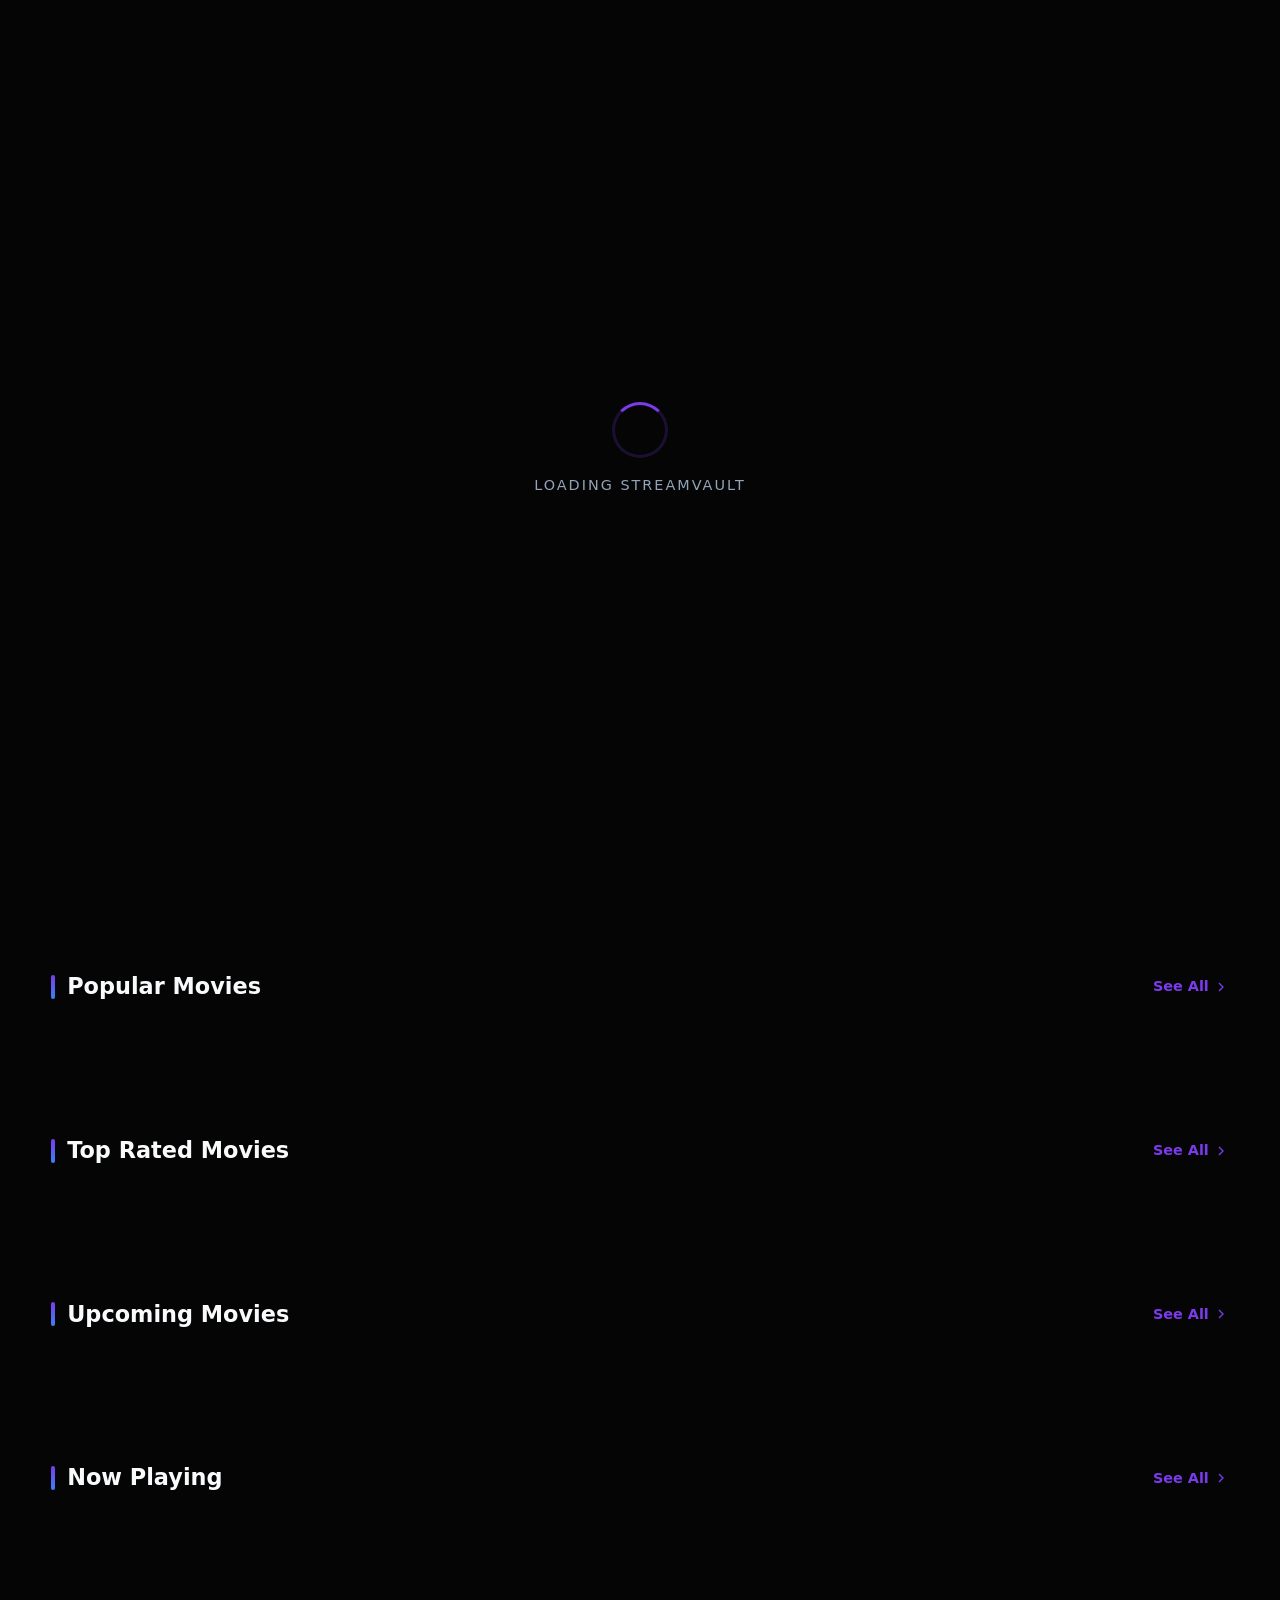
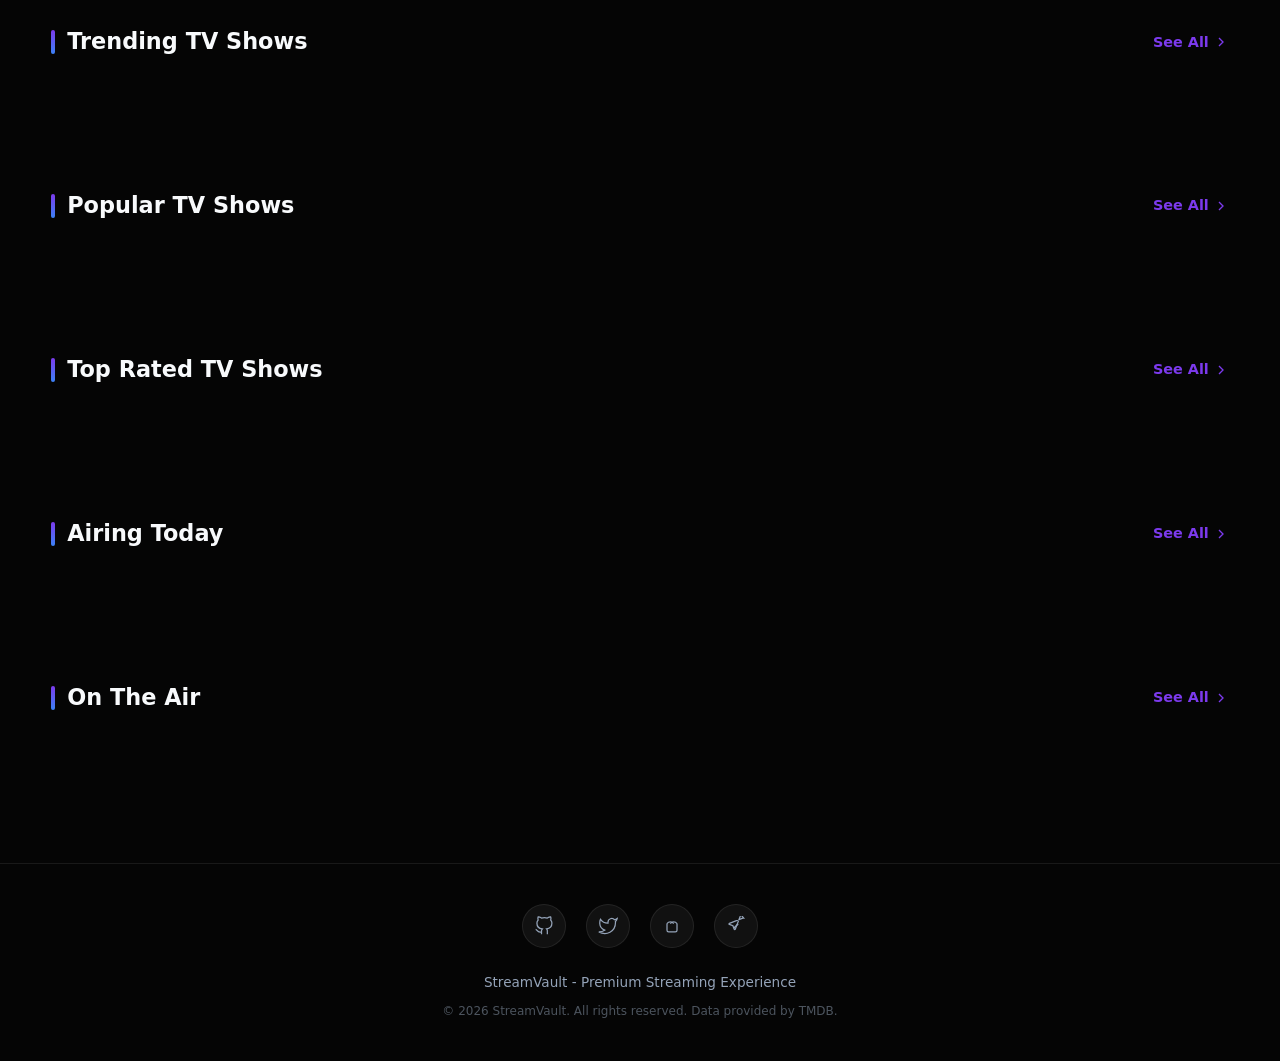
==== commit eedc95f8: "Update index.html" ====
--- a/index.html
+++ b/index.html
@@ -1,1094 +1,593 @@
 <!DOCTYPE html>
 <html lang="en">
 <head>
-<meta charset="UTF-8">
-<meta name="viewport" content="width=device-width, initial-scale=1.0">
-<title>StreamVault — Watch Movies & TV Shows Online</title>
-<meta name="description" content="Stream the latest movies and TV shows in HD. Trending, popular, top rated content all in one place.">
-<meta property="og:title" content="StreamVault — Premium Streaming">
-<meta property="og:description" content="Watch movies and TV shows online in HD quality.">
-<meta property="og:type" content="website">
-<link rel="preconnect" href="https://fonts.googleapis.com">
-<link rel="preconnect" href="https://fonts.gstatic.com" crossorigin>
-<link href="https://fonts.googleapis.com/css2?family=Bebas+Neue&family=Outfit:wght@300;400;500;600;700&display=swap" rel="stylesheet">
-<style>
-/* ============================================
-   STREAMVAULT — ROOT VARIABLES & RESET
-============================================ */
-:root {
-  --bg: #050508;
-  --bg2: #0a0a12;
-  --bg3: #0f0f1a;
-  --glass: rgba(255,255,255,0.04);
-  --glass2: rgba(255,255,255,0.08);
-  --border: rgba(255,255,255,0.08);
-  --purple: #7c3aed;
-  --purple2: #a855f7;
-  --blue: #2563eb;
-  --neon: #c084fc;
-  --neon2: #818cf8;
-  --text: #f1f5f9;
-  --text2: #94a3b8;
-  --text3: #64748b;
-  --gold: #fbbf24;
-  --red: #ef4444;
-  --green: #22c55e;
-  --radius: 12px;
-  --radius2: 20px;
-  --shadow: 0 8px 32px rgba(0,0,0,0.6);
-  --glow: 0 0 30px rgba(124,58,237,0.3);
-  --transition: all 0.3s cubic-bezier(0.4,0,0.2,1);
-}
-*, *::before, *::after { box-sizing: border-box; margin: 0; padding: 0; }
-html { scroll-behavior: smooth; }
-body {
-  background: var(--bg);
-  color: var(--text);
-  font-family: 'Outfit', sans-serif;
-  font-size: 16px;
-  line-height: 1.6;
-  overflow-x: hidden;
-  min-height: 100vh;
-}
-img { display: block; max-width: 100%; }
-a { color: inherit; text-decoration: none; }
-button { cursor: pointer; border: none; background: none; font-family: inherit; }
-input { font-family: inherit; }
-::-webkit-scrollbar { width: 6px; height: 6px; }
-::-webkit-scrollbar-track { background: var(--bg2); }
-::-webkit-scrollbar-thumb { background: var(--purple); border-radius: 3px; }
-
-/* ============================================
-   HEADER / NAV
-============================================ */
-#header {
-  position: fixed;
-  top: 0; left: 0; right: 0;
-  z-index: 1000;
-  height: 70px;
-  display: flex;
-  align-items: center;
-  padding: 0 24px;
-  gap: 16px;
-  transition: var(--transition);
-}
-#header.scrolled {
-  background: rgba(5,5,8,0.95);
-  backdrop-filter: blur(20px);
-  border-bottom: 1px solid var(--border);
-  box-shadow: 0 4px 30px rgba(0,0,0,0.5);
-}
-.header-left { display: flex; align-items: center; gap: 16px; }
-.hamburger-btn {
-  width: 40px; height: 40px;
-  display: flex; flex-direction: column;
-  align-items: center; justify-content: center;
-  gap: 5px; border-radius: 8px;
-  transition: var(--transition);
-}
-.hamburger-btn:hover { background: var(--glass2); }
-.hamburger-btn span {
-  display: block; width: 22px; height: 2px;
-  background: var(--text); border-radius: 2px;
-  transition: var(--transition);
-}
-.header-logo {
-  display: flex; align-items: center; gap: 8px;
-  font-family: 'Bebas Neue', sans-serif;
-  font-size: 28px;
-  letter-spacing: 2px;
-  background: linear-gradient(135deg, var(--neon), var(--neon2));
-  -webkit-background-clip: text;
-  -webkit-text-fill-color: transparent;
-  background-clip: text;
-}
-.header-logo span { color: var(--purple2); }
-.header-center { flex: 1; display: flex; justify-content: center; }
-.nav-links { display: flex; align-items: center; gap: 4px; }
-.nav-links a {
-  padding: 8px 16px; border-radius: 8px;
-  font-size: 14px; font-weight: 500;
-  color: var(--text2); transition: var(--transition);
-}
-.nav-links a:hover, .nav-links a.active {
-  color: var(--text); background: var(--glass2);
-}
-.header-right { display: flex; align-items: center; gap: 8px; }
-.icon-btn {
-  width: 40px; height: 40px;
-  display: flex; align-items: center; justify-content: center;
-  border-radius: 8px; transition: var(--transition);
-  color: var(--text2);
-}
-.icon-btn:hover { background: var(--glass2); color: var(--text); }
-.icon-btn svg { width: 20px; height: 20px; }
-
-/* ============================================
-   SIDEBAR
-============================================ */
-#sidebar-overlay {
-  position: fixed; inset: 0; z-index: 1500;
-  background: rgba(0,0,0,0.7);
-  backdrop-filter: blur(4px);
-  opacity: 0; pointer-events: none;
-  transition: opacity 0.3s;
-}
-#sidebar-overlay.active { opacity: 1; pointer-events: all; }
-#sidebar {
-  position: fixed; top: 0; left: 0; bottom: 0; z-index: 1600;
-  width: 280px;
-  background: linear-gradient(180deg, var(--bg3), var(--bg2));
-  border-right: 1px solid var(--border);
-  transform: translateX(-100%);
-  transition: transform 0.35s cubic-bezier(0.4,0,0.2,1);
-  padding: 24px 0;
-  overflow-y: auto;
-}
-#sidebar.active { transform: translateX(0); }
-.sidebar-header {
-  padding: 0 24px 24px;
-  border-bottom: 1px solid var(--border);
-  display: flex; align-items: center; justify-content: space-between;
-}
-.sidebar-logo {
-  font-family: 'Bebas Neue', sans-serif;
-  font-size: 26px; letter-spacing: 2px;
-  background: linear-gradient(135deg, var(--neon), var(--neon2));
-  -webkit-background-clip: text;
-  -webkit-text-fill-color: transparent;
-  background-clip: text;
-}
-.sidebar-close {
-  width: 32px; height: 32px;
-  display: flex; align-items: center; justify-content: center;
-  border-radius: 6px; color: var(--text2);
-  transition: var(--transition);
-}
-.sidebar-close:hover { background: var(--glass2); color: var(--text); }
-.sidebar-nav { padding: 16px 0; }
-.sidebar-nav a {
-  display: flex; align-items: center; gap: 12px;
-  padding: 12px 24px; color: var(--text2);
-  font-size: 15px; font-weight: 500;
-  transition: var(--transition); border-left: 3px solid transparent;
-}
-.sidebar-nav a:hover, .sidebar-nav a.active {
-  color: var(--text); background: var(--glass);
-  border-left-color: var(--purple2);
-}
-.sidebar-nav a svg { width: 18px; height: 18px; flex-shrink: 0; }
-.sidebar-section {
-  padding: 8px 24px 4px;
-  font-size: 11px; font-weight: 600;
-  color: var(--text3); letter-spacing: 1.5px;
-  text-transform: uppercase;
-}
-
-/* ============================================
-   SEARCH OVERLAY
-============================================ */
-#search-overlay {
-  position: fixed; inset: 0; z-index: 2000;
-  background: rgba(5,5,8,0.95);
-  backdrop-filter: blur(20px);
-  opacity: 0; pointer-events: none;
-  transition: opacity 0.3s;
-  display: flex; flex-direction: column;
-  align-items: center;
-  padding-top: 120px;
-}
-#search-overlay.active { opacity: 1; pointer-events: all; }
-.search-input-wrap {
-  width: 100%; max-width: 700px;
-  position: relative; margin: 0 24px;
-}
-.search-input-wrap svg {
-  position: absolute; left: 20px; top: 50%;
-  transform: translateY(-50%);
-  width: 22px; height: 22px; color: var(--text3);
-}
-#search-input {
-  width: 100%; padding: 20px 20px 20px 56px;
-  background: var(--glass2);
-  border: 1px solid var(--border);
-  border-radius: var(--radius2);
-  color: var(--text); font-size: 20px;
-  outline: none; transition: var(--transition);
-}
-#search-input:focus {
-  border-color: var(--purple2);
-  box-shadow: 0 0 0 3px rgba(168,85,247,0.15);
-}
-#search-input::placeholder { color: var(--text3); }
-.search-close-btn {
-  position: absolute; right: 16px; top: 50%;
-  transform: translateY(-50%);
-  width: 36px; height: 36px;
-  display: flex; align-items: center; justify-content: center;
-  border-radius: 8px; color: var(--text2);
-  transition: var(--transition);
-}
-.search-close-btn:hover { background: var(--glass2); color: var(--text); }
-#search-results-overlay {
-  width: 100%; max-width: 700px;
-  margin-top: 12px;
-  background: var(--bg3);
-  border: 1px solid var(--border);
-  border-radius: var(--radius2);
-  overflow: hidden;
-  max-height: 60vh; overflow-y: auto;
-}
-.search-result-item {
-  display: flex; align-items: center; gap: 16px;
-  padding: 12px 20px; transition: var(--transition);
-  cursor: pointer;
-}
-.search-result-item:hover { background: var(--glass2); }
-.search-result-item + .search-result-item { border-top: 1px solid var(--border); }
-.search-result-poster {
-  width: 48px; height: 72px;
-  object-fit: cover; border-radius: 6px;
-  background: var(--bg2); flex-shrink: 0;
-}
-.search-result-info h4 { font-size: 15px; font-weight: 600; margin-bottom: 4px; }
-.search-result-info p { font-size: 13px; color: var(--text2); }
-.search-result-badge {
-  margin-left: auto; padding: 3px 10px;
-  border-radius: 20px; font-size: 11px; font-weight: 600;
-  letter-spacing: 0.5px;
-}
-.badge-movie { background: rgba(124,58,237,0.3); color: var(--purple2); }
-.badge-tv { background: rgba(37,99,235,0.3); color: #60a5fa; }
-
-/* ============================================
-   HERO SLIDER
-============================================ */
-#hero {
-  position: relative; width: 100%;
-  height: 100vh; min-height: 600px;
-  overflow: hidden;
-}
-.hero-slide {
-  position: absolute; inset: 0;
-  opacity: 0; transition: opacity 0.8s ease, transform 1.2s ease;
-  transform: scale(1.05);
-}
-.hero-slide.active { opacity: 1; transform: scale(1); }
-.hero-slide.prev { opacity: 0; transform: scale(0.97); }
-.hero-bg {
-  position: absolute; inset: 0;
-  background-size: cover; background-position: center top;
-  transition: opacity 0.6s;
-}
-.hero-overlay {
-  position: absolute; inset: 0;
-  background: linear-gradient(
-    to right,
-    rgba(5,5,8,0.95) 0%,
-    rgba(5,5,8,0.7) 40%,
-    rgba(5,5,8,0.2) 70%,
-    transparent 100%
-  ),
-  linear-gradient(
-    to top,
-    rgba(5,5,8,1) 0%,
-    rgba(5,5,8,0.4) 30%,
-    transparent 60%
-  );
-}
-.hero-content {
-  position: absolute;
-  bottom: 18%; left: 6%;
-  max-width: 580px;
-  animation: heroFadeIn 0.8s ease;
-}
-@keyframes heroFadeIn {
-  from { opacity: 0; transform: translateY(30px); }
-  to { opacity: 1; transform: translateY(0); }
-}
-.hero-badges { display: flex; gap: 10px; margin-bottom: 16px; flex-wrap: wrap; }
-.hero-badge {
-  padding: 4px 12px; border-radius: 20px;
-  font-size: 12px; font-weight: 600; letter-spacing: 0.5px;
-}
-.badge-hd { background: rgba(124,58,237,0.4); color: var(--neon); border: 1px solid rgba(192,132,252,0.3); }
-.badge-rating { background: rgba(251,191,36,0.2); color: var(--gold); border: 1px solid rgba(251,191,36,0.3); display: flex; align-items: center; gap: 4px; }
-.badge-genre { background: var(--glass2); color: var(--text2); border: 1px solid var(--border); }
-.hero-title {
-  font-family: 'Bebas Neue', sans-serif;
-  font-size: clamp(36px, 6vw, 80px);
-  line-height: 1; letter-spacing: 2px;
-  margin-bottom: 16px;
-  text-shadow: 0 4px 20px rgba(0,0,0,0.5);
-}
-.hero-overview {
-  font-size: 15px; color: var(--text2);
-  line-height: 1.7; margin-bottom: 28px;
-  display: -webkit-box;
-  -webkit-line-clamp: 3; -webkit-box-orient: vertical;
-  overflow: hidden;
-}
-.hero-actions { display: flex; gap: 12px; flex-wrap: wrap; }
-.btn-primary {
-  display: flex; align-items: center; gap: 8px;
-  padding: 14px 28px; border-radius: var(--radius);
-  font-size: 15px; font-weight: 600;
-  background: linear-gradient(135deg, var(--purple), var(--blue));
-  color: white;
-  box-shadow: 0 4px 20px rgba(124,58,237,0.4);
-  transition: var(--transition);
-}
-.btn-primary:hover {
-  transform: translateY(-2px);
-  box-shadow: 0 8px 30px rgba(124,58,237,0.6);
-}
-.btn-secondary {
-  display: flex; align-items: center; gap: 8px;
-  padding: 14px 28px; border-radius: var(--radius);
-  font-size: 15px; font-weight: 600;
-  background: var(--glass2);
-  border: 1px solid var(--border);
-  backdrop-filter: blur(10px);
-  transition: var(--transition);
-}
-.btn-secondary:hover { background: rgba(255,255,255,0.12); transform: translateY(-2px); }
-.btn-primary svg, .btn-secondary svg { width: 20px; height: 20px; }
-
-/* Hero Controls */
-.hero-controls {
-  position: absolute; bottom: 8%; right: 6%;
-  display: flex; flex-direction: column; align-items: flex-end;
-  gap: 20px;
-}
-.hero-dots { display: flex; gap: 8px; }
-.hero-dot {
-  width: 6px; height: 6px; border-radius: 3px;
-  background: rgba(255,255,255,0.3);
-  cursor: pointer; transition: var(--transition);
-}
-.hero-dot.active {
-  width: 24px; background: var(--purple2);
-}
-.hero-arrows { display: flex; gap: 8px; }
-.hero-arrow {
-  width: 44px; height: 44px;
-  display: flex; align-items: center; justify-content: center;
-  border-radius: 50%;
-  background: var(--glass2);
-  border: 1px solid var(--border);
-  backdrop-filter: blur(10px);
-  color: var(--text); transition: var(--transition);
-}
-.hero-arrow:hover { background: var(--purple); border-color: var(--purple); }
-.hero-arrow svg { width: 18px; height: 18px; }
-.hero-bottom-fade {
-  position: absolute; bottom: 0; left: 0; right: 0;
-  height: 200px;
-  background: linear-gradient(to top, var(--bg) 0%, transparent 100%);
-  pointer-events: none;
-}
-
-/* ============================================
-   CONTENT SECTIONS
-============================================ */
-.content-section { padding: 0 0 48px; }
-.section-header {
-  display: flex; align-items: center; justify-content: space-between;
-  padding: 0 24px; margin-bottom: 20px;
-}
-.section-title {
-  font-family: 'Bebas Neue', sans-serif;
-  font-size: 26px; letter-spacing: 1.5px;
-  display: flex; align-items: center; gap: 10px;
-}
-.section-title::before {
-  content: ''; display: block;
-  width: 4px; height: 24px; border-radius: 2px;
-  background: linear-gradient(to bottom, var(--purple2), var(--neon2));
-}
-.section-see-all {
-  font-size: 13px; color: var(--purple2);
-  font-weight: 500; display: flex; align-items: center; gap: 4px;
-  transition: var(--transition);
-}
-.section-see-all:hover { color: var(--neon); }
-
-/* ============================================
-   SLIDER SYSTEM
-============================================ */
-.slider-wrap {
-  position: relative;
-  padding: 0 24px;
-}
-.slider-track-container {
-  overflow: hidden;
-  border-radius: var(--radius);
-  cursor: grab;
-}
-.slider-track-container:active { cursor: grabbing; }
-.slider-track {
-  display: flex; gap: 14px;
-  transition: transform 0.4s cubic-bezier(0.4,0,0.2,1);
-  will-change: transform;
-  padding: 8px 0 16px;
-}
-.slider-btn {
-  position: absolute; top: 50%; transform: translateY(-50%);
-  width: 44px; height: 80px;
-  display: flex; align-items: center; justify-content: center;
-  background: linear-gradient(to right, rgba(5,5,8,0.95), rgba(10,10,18,0.8));
-  border: 1px solid var(--border);
-  backdrop-filter: blur(10px);
-  color: var(--text); z-index: 10;
-  border-radius: 8px; transition: var(--transition);
-  opacity: 0;
-}
-.slider-wrap:hover .slider-btn { opacity: 1; }
-.slider-btn:hover { background: var(--purple); border-color: var(--purple); }
-.slider-btn.prev { left: 0; border-radius: 0 8px 8px 0; }
-.slider-btn.next { right: 0; border-radius: 8px 0 0 8px; }
-.slider-btn.disabled { opacity: 0 !important; pointer-events: none; }
-.slider-btn svg { width: 20px; height: 20px; }
-
-/* ============================================
-   MOVIE / TV CARDS
-============================================ */
-.media-card {
-  flex: 0 0 auto;
-  width: 160px;
-  cursor: pointer; position: relative;
-  transition: var(--transition);
-  border-radius: var(--radius);
-  overflow: hidden;
-}
-.media-card:hover { transform: scale(1.06) translateY(-6px); z-index: 10; }
-.media-card:hover .card-overlay { opacity: 1; }
-.card-poster {
-  width: 100%; aspect-ratio: 2/3;
-  object-fit: cover;
-  background: var(--bg3);
-  border-radius: var(--radius);
-  border: 1px solid var(--border);
-  transition: var(--transition);
-}
-.media-card:hover .card-poster { border-color: var(--purple); box-shadow: 0 0 0 2px rgba(124,58,237,0.4); }
-.card-overlay {
-  position: absolute; inset: 0;
-  border-radius: var(--radius);
-  background: linear-gradient(to top, rgba(5,5,8,0.95) 0%, rgba(5,5,8,0.4) 50%, transparent 100%);
-  opacity: 0; transition: var(--transition);
-  display: flex; flex-direction: column; justify-content: flex-end;
-  padding: 12px;
-}
-.card-play-btn {
-  width: 40px; height: 40px;
-  border-radius: 50%;
-  background: var(--purple);
-  display: flex; align-items: center; justify-content: center;
-  margin: 0 auto 10px;
-  box-shadow: 0 4px 15px rgba(124,58,237,0.5);
-  transition: var(--transition);
-}
-.card-play-btn:hover { transform: scale(1.1); background: var(--purple2); }
-.card-play-btn svg { width: 16px; height: 16px; }
-.card-info-overlay { text-align: center; }
-.card-title-overlay { font-size: 12px; font-weight: 600; margin-bottom: 4px; line-height: 1.3; }
-.card-year-overlay { font-size: 11px; color: var(--text2); }
-.card-badges {
-  position: absolute; top: 8px; left: 8px;
-  display: flex; gap: 4px; flex-direction: column; align-items: flex-start;
-}
-.card-badge {
-  padding: 2px 7px; border-radius: 4px;
-  font-size: 10px; font-weight: 700; letter-spacing: 0.5px;
-}
-.card-badge-hd { background: rgba(124,58,237,0.8); color: white; }
-.card-badge-rating {
-  background: rgba(0,0,0,0.7); color: var(--gold);
-  display: flex; align-items: center; gap: 3px;
-  backdrop-filter: blur(4px);
-}
-.card-badge-rating svg { width: 9px; height: 9px; fill: var(--gold); }
-
-/* Skeleton Loading */
-.skeleton {
-  background: linear-gradient(90deg, var(--bg3) 25%, var(--bg2) 50%, var(--bg3) 75%);
-  background-size: 200% 100%;
-  animation: skeleton-shimmer 1.5s infinite;
-  border-radius: var(--radius);
-}
-@keyframes skeleton-shimmer {
-  0% { background-position: 200% 0; }
-  100% { background-position: -200% 0; }
-}
-.skeleton-card { width: 160px; flex: 0 0 auto; }
-.skeleton-poster { width: 160px; aspect-ratio: 2/3; }
-
-/* ============================================
-   FOOTER
-============================================ */
-footer {
-  background: var(--bg2);
-  border-top: 1px solid var(--border);
-  padding: 40px 24px 24px;
-  text-align: center;
-}
-.footer-logo {
-  font-family: 'Bebas Neue', sans-serif;
-  font-size: 32px; letter-spacing: 3px;
-  background: linear-gradient(135deg, var(--neon), var(--neon2));
-  -webkit-background-clip: text;
-  -webkit-text-fill-color: transparent;
-  background-clip: text;
-  margin-bottom: 24px;
-}
-.footer-socials { display: flex; justify-content: center; gap: 12px; margin-bottom: 24px; }
-.footer-social {
-  width: 44px; height: 44px;
-  display: flex; align-items: center; justify-content: center;
-  border-radius: 10px; background: var(--glass2);
-  border: 1px solid var(--border);
-  color: var(--text2); transition: var(--transition);
-}
-.footer-social:hover { background: var(--purple); border-color: var(--purple); color: white; transform: translateY(-3px); }
-.footer-social svg { width: 20px; height: 20px; }
-.footer-copy { font-size: 13px; color: var(--text3); }
-.footer-copy span { color: var(--purple2); }
-
-/* ============================================
-   RESPONSIVE
-============================================ */
-@media (max-width: 768px) {
-  .nav-links { display: none; }
-  .hero-content { left: 20px; right: 20px; max-width: none; bottom: 22%; }
-  .hero-title { font-size: 36px; }
-  .hero-controls { right: 20px; }
-  .media-card { width: 130px; }
-  .skeleton-card { width: 130px; }
-  .skeleton-poster { width: 130px; }
-  .section-header { padding: 0 16px; }
-  .slider-wrap { padding: 0 16px; }
-}
-@media (max-width: 480px) {
-  .media-card { width: 110px; }
-  .skeleton-card { width: 110px; }
-  .skeleton-poster { width: 110px; }
-  .hero-actions { gap: 8px; }
-  .btn-primary, .btn-secondary { padding: 12px 20px; font-size: 14px; }
-}
-</style>
+    <meta charset="UTF-8">
+    <meta name="viewport" content="width=device-width, initial-scale=1.0">
+    <title>StreamVault - Premium Movies & TV Series</title>
+    <meta name="description" content="Watch trending movies and TV series in HD quality. Premium streaming experience.">
+    <meta property="og:title" content="StreamVault - Premium Streaming">
+    <meta property="og:description" content="Discover trending movies and TV shows">
+    <link rel="preconnect" href="https://api.themoviedb.org">
+    <link rel="preconnect" href="https://image.tmdb.org">
+    <style>
+        /* ===== RESET & BASE ===== */
+        *,*::before,*::after{margin:0;padding:0;box-sizing:border-box}
+        :root{
+            --bg:#050505;--surface:#0a0a0a;--surface-glass:rgba(15,15,20,0.85);
+            --primary:#7c3aed;--primary-glow:rgba(124,58,237,0.4);--accent:#3b82f6;
+            --accent-glow:rgba(59,130,246,0.3);--text:#f8fafc;--text-muted:#94a3b8;
+            --border:rgba(255,255,255,0.08);--radius:16px;--radius-sm:8px;
+            --shadow:0 8px 32px rgba(0,0,0,0.6);--shadow-glow:0 0 40px var(--primary-glow);
+            --transition:all 0.35s cubic-bezier(0.4,0,0.2,1);
+        }
+        html{scroll-behavior:smooth}
+        body{
+            font-family:'Segoe UI',system-ui,-apple-system,sans-serif;
+            background:var(--bg);color:var(--text);line-height:1.6;overflow-x:hidden;
+            -webkit-font-smoothing:antialiased;
+        }
+        a{color:inherit;text-decoration:none}
+        img{max-width:100%;display:block}
+        button{border:none;background:none;cursor:pointer;font-family:inherit;color:inherit}
+        ul{list-style:none}
+        ::-webkit-scrollbar{width:6px;height:6px}
+        ::-webkit-scrollbar-track{background:transparent}
+        ::-webkit-scrollbar-thumb{background:var(--primary);border-radius:3px}
+
+        /* ===== ANIMATIONS ===== */
+        @keyframes fadeIn{from{opacity:0;transform:translateY(20px)}to{opacity:1;transform:translateY(0)}}
+        @keyframes fadeInScale{from{opacity:0;transform:scale(0.95)}to{opacity:1;transform:scale(1)}}
+        @keyframes glowPulse{0%,100%{box-shadow:0 0 20px var(--primary-glow)}50%{box-shadow:0 0 40px var(--primary-glow),0 0 60px var(--accent-glow)}}
+        @keyframes skeleton{0%{background-position:-200% 0}100%{background-position:200% 0}}
+        @keyframes slideInRight{from{opacity:0;transform:translateX(40px)}to{opacity:1;transform:translateX(0)}}
+        @keyframes heroZoom{from{transform:scale(1.1)}to{transform:scale(1)}}
+        @keyframes spin{to{transform:rotate(360deg)}}
+        .fade-in{animation:fadeIn 0.6s ease forwards}
+        .fade-in-scale{animation:fadeInScale 0.5s ease forwards}
+
+        /* ===== SKELETON ===== */
+        .skeleton{
+            background:linear-gradient(90deg,#1a1a2e 25%,#252540 50%,#1a1a2e 75%);
+            background-size:200% 100%;animation:skeleton 1.5s infinite;border-radius:var(--radius-sm);
+        }
+
+        /* ===== HEADER ===== */
+        .header{
+            position:fixed;top:0;left:0;right:0;z-index:1000;
+            background:linear-gradient(to bottom,rgba(5,5,5,0.95) 0%,rgba(5,5,5,0.7) 60%,transparent 100%);
+            backdrop-filter:blur(20px);-webkit-backdrop-filter:blur(20px);
+            padding:0 4%;height:70px;display:flex;align-items:center;justify-content:space-between;
+            transition:var(--transition);
+        }
+        .header.scrolled{background:rgba(5,5,5,0.98);box-shadow:0 4px 30px rgba(0,0,0,0.5)}
+        .header-left,.header-right{display:flex;align-items:center;gap:20px}
+        .menu-btn{width:40px;height:40px;display:flex;flex-direction:column;justify-content:center;gap:5px;cursor:pointer;z-index:1001}
+        .menu-btn span{display:block;width:24px;height:2px;background:var(--text);border-radius:2px;transition:var(--transition)}
+        .menu-btn.active span:nth-child(1){transform:rotate(45deg) translate(5px,5px)}
+        .menu-btn.active span:nth-child(2){opacity:0}
+        .menu-btn.active span:nth-child(3){transform:rotate(-45deg) translate(5px,-5px)}
+        .logo{font-size:1.6rem;font-weight:800;letter-spacing:-1px;
+            background:linear-gradient(135deg,var(--primary),var(--accent));-webkit-background-clip:text;-webkit-text-fill-color:transparent;
+            text-shadow:0 0 30px var(--primary-glow);
+        }
+        .search-btn{width:40px;height:40px;border-radius:50%;display:flex;align-items:center;justify-content:center;
+            background:rgba(255,255,255,0.05);border:1px solid var(--border);transition:var(--transition);
+        }
+        .search-btn:hover{background:rgba(124,58,237,0.2);border-color:var(--primary);box-shadow:0 0 20px var(--primary-glow)}
+        .search-btn svg{width:18px;height:18px;stroke:var(--text);fill:none;stroke-width:2}
+
+        /* ===== SIDEBAR ===== */
+        .sidebar{
+            position:fixed;top:0;left:0;width:280px;height:100vh;background:var(--surface-glass);
+            backdrop-filter:blur(30px);-webkit-backdrop-filter:blur(30px);border-right:1px solid var(--border);
+            z-index:999;transform:translateX(-100%);transition:transform 0.4s cubic-bezier(0.4,0,0.2,1);
+            padding:90px 24px 24px;overflow-y:auto;
+        }
+        .sidebar.open{transform:translateX(0)}
+        .sidebar-overlay{position:fixed;inset:0;background:rgba(0,0,0,0.7);z-index:998;opacity:0;pointer-events:none;transition:opacity 0.3s}
+        .sidebar-overlay.active{opacity:1;pointer-events:auto}
+        .sidebar h3{font-size:0.75rem;text-transform:uppercase;letter-spacing:2px;color:var(--text-muted);margin:24px 0 12px}
+        .sidebar a{display:flex;align-items:center;gap:12px;padding:12px 16px;border-radius:var(--radius-sm);transition:var(--transition);font-size:0.95rem}
+        .sidebar a:hover{background:rgba(124,58,237,0.15);color:var(--primary)}
+        .sidebar a svg{width:20px;height:20px;stroke:currentColor;fill:none;stroke-width:1.5}
+
+        /* ===== SEARCH OVERLAY ===== */
+        .search-overlay{position:fixed;inset:0;background:rgba(5,5,5,0.95);backdrop-filter:blur(20px);z-index:1002;
+            opacity:0;pointer-events:none;transition:opacity 0.4s;display:flex;flex-direction:column;align-items:center;padding-top:120px;
+        }
+        .search-overlay.active{opacity:1;pointer-events:auto}
+        .search-box{width:90%;max-width:700px;position:relative}
+        .search-box input{width:100%;padding:20px 60px 20px 24px;font-size:1.2rem;background:rgba(255,255,255,0.05);
+            border:2px solid var(--border);border-radius:var(--radius);color:var(--text);outline:none;transition:var(--transition);
+        }
+        .search-box input:focus{border-color:var(--primary);box-shadow:0 0 30px var(--primary-glow)}
+        .search-box button{position:absolute;right:16px;top:50%;transform:translateY(-50%);padding:8px 16px;
+            background:var(--primary);border-radius:var(--radius-sm);font-weight:600;transition:var(--transition);
+        }
+        .search-box button:hover{background:#6d28d9;transform:translateY(-50%) scale(1.05)}
+        .search-suggestions{width:90%;max-width:700px;margin-top:16px;max-height:400px;overflow-y:auto}
+        .search-suggestion{display:flex;align-items:center;gap:16px;padding:12px 16px;border-radius:var(--radius-sm);cursor:pointer;transition:var(--transition)}
+        .search-suggestion:hover{background:rgba(124,58,237,0.15)}
+        .search-suggestion img{width:48px;height:72px;object-fit:cover;border-radius:6px}
+        .search-suggestion .sugg-info{flex:1}
+        .search-suggestion .sugg-title{font-weight:600;font-size:0.95rem}
+        .search-suggestion .sugg-meta{font-size:0.8rem;color:var(--text-muted)}
+        .search-close{position:absolute;top:24px;right:24px;width:48px;height:48px;border-radius:50%;
+            background:rgba(255,255,255,0.05);border:1px solid var(--border);display:flex;align-items:center;justify-content:center;transition:var(--transition);
+        }
+        .search-close:hover{background:rgba(239,68,68,0.2);border-color:#ef4444}
+        .search-close svg{width:20px;height:20px;stroke:var(--text);fill:none;stroke-width:2}
+
+        /* ===== HERO SLIDER ===== */
+        .hero{position:relative;width:100%;height:85vh;min-height:600px;overflow:hidden}
+        .hero-slide{position:absolute;inset:0;opacity:0;transition:opacity 1s ease;pointer-events:none}
+        .hero-slide.active{opacity:1;pointer-events:auto}
+        .hero-slide .hero-bg{position:absolute;inset:0;background-size:cover;background-position:center;animation:heroZoom 8s ease forwards}
+        .hero-slide .hero-overlay{position:absolute;inset:0;background:linear-gradient(to top,var(--bg) 0%,rgba(5,5,5,0.6) 40%,rgba(5,5,5,0.3) 100%)}
+        .hero-slide .hero-vignette{position:absolute;inset:0;background:linear-gradient(to right,var(--bg) 0%,transparent 30%,transparent 70%,var(--bg) 100%);opacity:0.6}
+        .hero-content{position:absolute;bottom:15%;left:4%;max-width:600px;z-index:2;opacity:0;transform:translateY(30px);transition:all 0.8s ease 0.3s}
+        .hero-slide.active .hero-content{opacity:1;transform:translateY(0)}
+        .hero-badge{display:inline-flex;align-items:center;gap:8px;padding:6px 14px;background:rgba(124,58,237,0.2);border:1px solid var(--primary);border-radius:20px;font-size:0.8rem;font-weight:600;color:var(--primary);margin-bottom:16px;backdrop-filter:blur(10px)}
+        .hero-title{font-size:3.5rem;font-weight:800;line-height:1.1;margin-bottom:16px;text-shadow:0 4px 30px rgba(0,0,0,0.8)}
+        .hero-meta{display:flex;align-items:center;gap:16px;margin-bottom:16px;font-size:0.95rem;color:var(--text-muted);flex-wrap:wrap}
+        .hero-rating{display:flex;align-items:center;gap:4px;color:#fbbf24;font-weight:700}
+        .hero-rating svg{width:18px;height:18px;fill:#fbbf24}
+        .hero-genres{display:flex;gap:8px;flex-wrap:wrap}
+        .hero-genre{padding:4px 12px;background:rgba(255,255,255,0.08);border:1px solid var(--border);border-radius:20px;font-size:0.8rem}
+        .hero-overview{font-size:1.05rem;color:var(--text-muted);line-height:1.7;margin-bottom:28px;display:-webkit-box;-webkit-line-clamp:3;-webkit-box-orient:vertical;overflow:hidden}
+        .hero-buttons{display:flex;gap:16px;flex-wrap:wrap}
+        .btn-primary{padding:14px 32px;background:var(--primary);border-radius:var(--radius-sm);font-weight:700;font-size:1rem;
+            display:flex;align-items:center;gap:10px;transition:var(--transition);box-shadow:0 4px 20px var(--primary-glow);
+        }
+        .btn-primary:hover{background:#6d28d9;transform:translateY(-2px);box-shadow:0 8px 30px var(--primary-glow)}
+        .btn-primary svg{width:20px;height:20px;fill:currentColor}
+        .btn-secondary{padding:14px 32px;background:rgba(255,255,255,0.08);border:1px solid var(--border);border-radius:var(--radius-sm);
+            font-weight:700;font-size:1rem;display:flex;align-items:center;gap:10px;transition:var(--transition);backdrop-filter:blur(10px);
+        }
+        .btn-secondary:hover{background:rgba(255,255,255,0.15);border-color:rgba(255,255,255,0.3)}
+        .hero-dots{position:absolute;bottom:5%;left:50%;transform:translateX(-50%);display:flex;gap:10px;z-index:3}
+        .hero-dot{width:10px;height:10px;border-radius:50%;background:rgba(255,255,255,0.3);cursor:pointer;transition:var(--transition);border:2px solid transparent}
+        .hero-dot.active{background:var(--primary);box-shadow:0 0 10px var(--primary-glow);transform:scale(1.3);border-color:rgba(255,255,255,0.5)}
+        .hero-arrows{position:absolute;top:50%;transform:translateY(-50%);width:50px;height:50px;border-radius:50%;
+            background:rgba(0,0,0,0.4);border:1px solid var(--border);display:flex;align-items:center;justify-content:center;
+            cursor:pointer;z-index:3;transition:var(--transition);backdrop-filter:blur(10px);
+        }
+        .hero-arrows:hover{background:rgba(124,58,237,0.3);border-color:var(--primary)}
+        .hero-arrows svg{width:20px;height:20px;stroke:var(--text);fill:none;stroke-width:2}
+        .hero-prev{left:20px}
+        .hero-next{right:20px}
+
+        /* ===== CONTENT SECTIONS ===== */
+        .section{padding:40px 4%;position:relative}
+        .section-header{display:flex;align-items:center;justify-content:space-between;margin-bottom:24px}
+        .section-title{font-size:1.4rem;font-weight:700;display:flex;align-items:center;gap:12px}
+        .section-title::before{content:'';width:4px;height:24px;background:linear-gradient(to bottom,var(--primary),var(--accent));border-radius:2px}
+        .see-all{font-size:0.9rem;color:var(--primary);display:flex;align-items:center;gap:4px;transition:var(--transition);font-weight:600}
+        .see-all:hover{gap:8px;text-shadow:0 0 10px var(--primary-glow)}
+        .see-all svg{width:16px;height:16px;stroke:currentColor;fill:none;stroke-width:2}
+
+        /* ===== UNIVERSAL SLIDER ===== */
+        .slider-wrapper{position:relative}
+        .slider-container{overflow-x:auto;overflow-y:hidden;scroll-behavior:smooth;scroll-snap-type:x mandatory;
+            -webkit-overflow-scrolling:touch;scrollbar-width:none;padding:8px 0;
+        }
+        .slider-container::-webkit-scrollbar{display:none}
+        .slider-track{display:flex;gap:16px;padding:4px}
+        .slider-arrow{position:absolute;top:50%;transform:translateY(-50%);width:44px;height:44px;border-radius:50%;
+            background:rgba(0,0,0,0.6);border:1px solid var(--border);display:flex;align-items:center;justify-content:center;
+            cursor:pointer;z-index:10;transition:var(--transition);backdrop-filter:blur(10px);opacity:0;
+        }
+        .slider-wrapper:hover .slider-arrow{opacity:1}
+        .slider-arrow:hover{background:rgba(124,58,237,0.3);border-color:var(--primary);box-shadow:0 0 20px var(--primary-glow)}
+        .slider-arrow svg{width:18px;height:18px;stroke:var(--text);fill:none;stroke-width:2}
+        .slider-prev{left:-10px}
+        .slider-next{right:-10px}
+        .slider-arrow.disabled{opacity:0.3;pointer-events:none}
+
+        /* ===== CARDS ===== */
+        .card{flex:0 0 auto;width:180px;scroll-snap-align:start;border-radius:var(--radius-sm);overflow:hidden;
+            position:relative;cursor:pointer;transition:var(--transition);background:var(--surface);
+        }
+        .card:hover{transform:translateY(-8px) scale(1.03);box-shadow:var(--shadow-glow),var(--shadow);z-index:5}
+        .card-img-wrap{position:relative;width:100%;aspect-ratio:2/3;overflow:hidden;background:#1a1a2e}
+        .card-img{width:100%;height:100%;object-fit:cover;transition:transform 0.5s ease}
+        .card:hover .card-img{transform:scale(1.1)}
+        .card-gradient{position:absolute;inset:0;background:linear-gradient(to top,rgba(0,0,0,0.9) 0%,transparent 50%);opacity:0;transition:opacity 0.3s}
+        .card:hover .card-gradient{opacity:1}
+        .card-badge{position:absolute;top:8px;left:8px;padding:4px 10px;background:rgba(0,0,0,0.7);backdrop-filter:blur(10px);
+            border:1px solid rgba(255,255,255,0.1);border-radius:4px;font-size:0.7rem;font-weight:700;color:#fbbf24;display:flex;align-items:center;gap:4px;
+        }
+        .card-badge svg{width:12px;height:12px;fill:#fbbf24}
+        .card-hd{position:absolute;top:8px;right:8px;padding:3px 8px;background:rgba(124,58,237,0.8);border-radius:4px;font-size:0.65rem;font-weight:800;text-transform:uppercase;letter-spacing:1px}
+        .card-info{position:absolute;bottom:0;left:0;right:0;padding:12px;transform:translateY(10px);opacity:0;transition:all 0.3s ease}
+        .card:hover .card-info{transform:translateY(0);opacity:1}
+        .card-title{font-size:0.9rem;font-weight:700;line-height:1.3;margin-bottom:4px;display:-webkit-box;-webkit-line-clamp:2;-webkit-box-orient:vertical;overflow:hidden}
+        .card-year{font-size:0.75rem;color:var(--text-muted)}
+        .card-skeleton{width:180px;flex:0 0 auto}
+        .card-skeleton .sk-img{aspect-ratio:2/3;border-radius:var(--radius-sm);margin-bottom:8px}
+        .card-skeleton .sk-text{height:16px;border-radius:4px;margin-bottom:6px;width:80%}
+        .card-skeleton .sk-text:last-child{width:50%;height:12px}
+
+        /* ===== FOOTER ===== */
+        .footer{padding:40px 4%;text-align:center;border-top:1px solid var(--border);margin-top:60px}
+        .social-links{display:flex;justify-content:center;gap:20px;margin-bottom:24px}
+        .social-links a{width:44px;height:44px;border-radius:50%;background:rgba(255,255,255,0.05);border:1px solid var(--border);
+            display:flex;align-items:center;justify-content:center;transition:var(--transition);
+        }
+        .social-links a:hover{background:rgba(124,58,237,0.2);border-color:var(--primary);transform:translateY(-3px);box-shadow:0 0 20px var(--primary-glow)}
+        .social-links a svg{width:20px;height:20px;stroke:var(--text-muted);fill:none;stroke-width:1.5;transition:var(--transition)}
+        .social-links a:hover svg{stroke:var(--primary)}
+        .footer-credits{font-size:0.85rem;color:var(--text-muted);margin-bottom:8px}
+        .footer-copy{font-size:0.75rem;color:rgba(148,163,184,0.5)}
+
+        /* ===== LOADING STATES ===== */
+        .page-loader{position:fixed;inset:0;background:var(--bg);z-index:9999;display:flex;flex-direction:column;align-items:center;justify-content:center;transition:opacity 0.5s}
+        .page-loader.hidden{opacity:0;pointer-events:none}
+        .loader-ring{width:56px;height:56px;border:3px solid rgba(124,58,237,0.2);border-top-color:var(--primary);border-radius:50%;animation:spin 1s linear infinite}
+        .loader-text{margin-top:16px;font-size:0.9rem;color:var(--text-muted);letter-spacing:2px;text-transform:uppercase}
+        .error-state{text-align:center;padding:60px 20px}
+        .error-state h3{font-size:1.2rem;margin-bottom:8px;color:#ef4444}
+        .error-state p{color:var(--text-muted);margin-bottom:16px}
+        .retry-btn{padding:10px 24px;background:var(--primary);border-radius:var(--radius-sm);font-weight:600;transition:var(--transition)}
+        .retry-btn:hover{background:#6d28d9}
+
+        /* ===== RESPONSIVE ===== */
+        @media(max-width:768px){
+            .header{padding:0 4%;height:60px}
+            .logo{font-size:1.3rem}
+            .hero{height:70vh;min-height:500px}
+            .hero-title{font-size:2rem}
+            .hero-overview{font-size:0.9rem;-webkit-line-clamp:2}
+            .hero-buttons{gap:10px}
+            .btn-primary,.btn-secondary{padding:12px 20px;font-size:0.9rem}
+            .section-title{font-size:1.1rem}
+            .card{width:140px}
+            .card-skeleton{width:140px}
+            .sidebar{width:260px}
+            .hero-arrows{display:none}
+        }
+        @media(max-width:480px){
+            .hero{height:60vh;min-height:450px}
+            .hero-title{font-size:1.6rem}
+            .hero-content{bottom:12%;left:4%;right:4%;max-width:none}
+            .card{width:120px}
+            .card-skeleton{width:120px}
+        }
+        @media(min-width:1400px){
+            .hero-title{font-size:4rem}
+            .card{width:200px}
+            .card-skeleton{width:200px}
+        }
+    </style>
+<base target="_blank">
 </head>
 <body>
-
-<!-- ============================================
-     SIDEBAR OVERLAY
-============================================ -->
-<div id="sidebar-overlay" onclick="closeSidebar()"></div>
-
-<!-- ============================================
-     SIDEBAR
-============================================ -->
-<nav id="sidebar">
-  <div class="sidebar-header">
-    <div class="sidebar-logo">StreamVault</div>
-    <button class="sidebar-close" onclick="closeSidebar()">
-      <svg viewBox="0 0 24 24" fill="none" stroke="currentColor" stroke-width="2"><line x1="18" y1="6" x2="6" y2="18"/><line x1="6" y1="6" x2="18" y2="18"/></svg>
-    </button>
-  </div>
-  <div class="sidebar-nav">
-    <div class="sidebar-section">Navigation</div>
-    <a href="index.html" class="active">
-      <svg viewBox="0 0 24 24" fill="none" stroke="currentColor" stroke-width="2"><path d="M3 9l9-7 9 7v11a2 2 0 0 1-2 2H5a2 2 0 0 1-2-2z"/><polyline points="9 22 9 12 15 12 15 22"/></svg>
-      Home
-    </a>
-    <a href="trending.html">
-      <svg viewBox="0 0 24 24" fill="none" stroke="currentColor" stroke-width="2"><polyline points="23 6 13.5 15.5 8.5 10.5 1 18"/><polyline points="17 6 23 6 23 12"/></svg>
-      Trending
-    </a>
-    <a href="search.html">
-      <svg viewBox="0 0 24 24" fill="none" stroke="currentColor" stroke-width="2"><circle cx="11" cy="11" r="8"/><line x1="21" y1="21" x2="16.65" y2="16.65"/></svg>
-      Search
-    </a>
-    <div class="sidebar-section">Content</div>
-    <a href="search.html?type=movie">
-      <svg viewBox="0 0 24 24" fill="none" stroke="currentColor" stroke-width="2"><rect x="2" y="2" width="20" height="20" rx="2.18" ry="2.18"/><line x1="7" y1="2" x2="7" y2="22"/><line x1="17" y1="2" x2="17" y2="22"/><line x1="2" y1="12" x2="22" y2="12"/><line x1="2" y1="7" x2="7" y2="7"/><line x1="2" y1="17" x2="7" y2="17"/><line x1="17" y1="17" x2="22" y2="17"/><line x1="17" y1="7" x2="22" y2="7"/></svg>
-      Movies
-    </a>
-    <a href="search.html?type=tv">
-      <svg viewBox="0 0 24 24" fill="none" stroke="currentColor" stroke-width="2"><rect x="2" y="7" width="20" height="15" rx="2" ry="2"/><polyline points="17 2 12 7 7 2"/></svg>
-      TV Shows
-    </a>
-    <div class="sidebar-section">More</div>
-    <a href="creator.html">
-      <svg viewBox="0 0 24 24" fill="none" stroke="currentColor" stroke-width="2"><path d="M20 21v-2a4 4 0 0 0-4-4H8a4 4 0 0 0-4 4v2"/><circle cx="12" cy="7" r="4"/></svg>
-      About Creator
-    </a>
-  </div>
-</nav>
-
-<!-- ============================================
-     SEARCH OVERLAY
-============================================ -->
-<div id="search-overlay">
-  <div class="search-input-wrap">
-    <svg viewBox="0 0 24 24" fill="none" stroke="currentColor" stroke-width="2"><circle cx="11" cy="11" r="8"/><line x1="21" y1="21" x2="16.65" y2="16.65"/></svg>
-    <input type="text" id="search-input" placeholder="Search movies, TV shows..." autocomplete="off">
-    <button class="search-close-btn" onclick="closeSearch()">
-      <svg viewBox="0 0 24 24" fill="none" stroke="currentColor" stroke-width="2"><line x1="18" y1="6" x2="6" y2="18"/><line x1="6" y1="6" x2="18" y2="18"/></svg>
-    </button>
-  </div>
-  <div id="search-results-overlay"></div>
-</div>
-
-<!-- ============================================
-     HEADER
-============================================ -->
-<header id="header">
-  <div class="header-left">
-    <button class="hamburger-btn" onclick="openSidebar()" aria-label="Menu">
-      <span></span><span></span><span></span>
-    </button>
-    <a href="index.html" class="header-logo">Stream<span>Vault</span></a>
-  </div>
-  <div class="header-center">
-    <nav class="nav-links">
-      <a href="index.html" class="active">Home</a>
-      <a href="trending.html">Trending</a>
-      <a href="search.html?type=movie">Movies</a>
-      <a href="search.html?type=tv">TV Shows</a>
-      <a href="creator.html">About</a>
+    <!-- Page Loader -->
+    <div class="page-loader" id="pageLoader">
+        <div class="loader-ring"></div>
+        <div class="loader-text">Loading StreamVault</div>
+    </div>
+
+    <!-- Header -->
+    <header class="header" id="header">
+        <div class="header-left">
+            <div class="menu-btn" id="menuBtn" onclick="toggleSidebar()">
+                <span></span><span></span><span></span>
+            </div>
+            <a href="index.html" class="logo">StreamVault</a>
+        </div>
+        <div class="header-right">
+            <button class="search-btn" onclick="openSearch()" aria-label="Search">
+                <svg viewBox="0 0 24 24"><circle cx="11" cy="11" r="8"/><line x1="21" y1="21" x2="16.65" y2="16.65"/></svg>
+            </button>
+        </div>
+    </header>
+
+    <!-- Sidebar -->
+    <div class="sidebar-overlay" id="sidebarOverlay" onclick="toggleSidebar()"></div>
+    <nav class="sidebar" id="sidebar">
+        <h3>Discover</h3>
+        <a href="index.html"><svg viewBox="0 0 24 24"><path d="M3 9l9-7 9 7v11a2 2 0 0 1-2 2H5a2 2 0 0 1-2-2z"/><polyline points="9 22 9 12 15 12 15 22"/></svg>Home</a>
+        <a href="trending.html"><svg viewBox="0 0 24 24"><polyline points="23 6 13.5 15.5 8.5 10.5 1 18"/><polyline points="17 6 23 6 23 12"/></svg>Trending</a>
+        <a href="search.html"><svg viewBox="0 0 24 24"><circle cx="11" cy="11" r="8"/><line x1="21" y1="21" x2="16.65" y2="16.65"/></svg>Search</a>
+        <h3>Movies</h3>
+        <a href="search.html?type=movie&sort=popular"><svg viewBox="0 0 24 24"><rect x="2" y="2" width="20" height="20" rx="2.18" ry="2.18"/><line x1="7" y1="2" x2="7" y2="22"/><line x1="17" y1="2" x2="17" y2="22"/><line x1="2" y1="12" x2="22" y2="12"/><line x1="2" y1="7" x2="7" y2="7"/><line x1="2" y1="17" x2="7" y2="17"/><line x1="17" y1="17" x2="22" y2="17"/><line x1="17" y1="7" x2="22" y2="7"/></svg>Popular Movies</a>
+        <a href="search.html?type=movie&sort=top_rated"><svg viewBox="0 0 24 24"><polygon points="12 2 15.09 8.26 22 9.27 17 14.14 18.18 21.02 12 17.77 5.82 21.02 7 14.14 2 9.27 8.91 8.26 12 2"/></svg>Top Rated</a>
+        <h3>TV Shows</h3>
+        <a href="search.html?type=tv&sort=popular"><svg viewBox="0 0 24 24"><rect x="2" y="7" width="20" height="15" rx="2" ry="2"/><polyline points="17 2 12 7 7 2"/></svg>Popular TV</a>
+        <a href="search.html?type=tv&sort=top_rated"><svg viewBox="0 0 24 24"><polygon points="12 2 15.09 8.26 22 9.27 17 14.14 18.18 21.02 12 17.77 5.82 21.02 7 14.14 2 9.27 8.91 8.26 12 2"/></svg>Top Rated TV</a>
+        <h3>Info</h3>
+        <a href="creator.html"><svg viewBox="0 0 24 24"><path d="M20 21v-2a4 4 0 0 0-4-4H8a4 4 0 0 0-4 4v2"/><circle cx="12" cy="7" r="4"/></svg>Creator</a>
     </nav>
-  </div>
-  <div class="header-right">
-    <button class="icon-btn" onclick="openSearch()" aria-label="Search">
-      <svg viewBox="0 0 24 24" fill="none" stroke="currentColor" stroke-width="2"><circle cx="11" cy="11" r="8"/><line x1="21" y1="21" x2="16.65" y2="16.65"/></svg>
-    </button>
-  </div>
-</header>
-
-<!-- ============================================
-     HERO SLIDER
-============================================ -->
-<section id="hero">
-  <div id="hero-slides-container"></div>
-  <div class="hero-bottom-fade"></div>
-  <div class="hero-controls">
-    <div class="hero-arrows">
-      <button class="hero-arrow" id="hero-prev" aria-label="Previous">
-        <svg viewBox="0 0 24 24" fill="none" stroke="currentColor" stroke-width="2"><polyline points="15 18 9 12 15 6"/></svg>
-      </button>
-      <button class="hero-arrow" id="hero-next" aria-label="Next">
-        <svg viewBox="0 0 24 24" fill="none" stroke="currentColor" stroke-width="2"><polyline points="9 18 15 12 9 6"/></svg>
-      </button>
+
+    <!-- Search Overlay -->
+    <div class="search-overlay" id="searchOverlay">
+        <button class="search-close" onclick="closeSearch()" aria-label="Close search">
+            <svg viewBox="0 0 24 24"><line x1="18" y1="6" x2="6" y2="18"/><line x1="6" y1="6" x2="18" y2="18"/></svg>
+        </button>
+        <div class="search-box">
+            <input type="text" id="searchInput" placeholder="Search movies, TV shows..." autocomplete="off">
+            <button onclick="goToSearch()">Search</button>
+        </div>
+        <div class="search-suggestions" id="searchSuggestions"></div>
     </div>
-    <div class="hero-dots" id="hero-dots"></div>
-  </div>
-</section>
-
-<!-- ============================================
-     MAIN CONTENT
-============================================ -->
-<main id="main-content">
-  <!-- Each section injected by JS -->
-</main>
-
-<!-- ============================================
-     FOOTER
-============================================ -->
-<footer>
-  <div class="footer-logo">StreamVault</div>
-  <div class="footer-socials">
-    <a href="#" class="footer-social" aria-label="Twitter">
-      <svg viewBox="0 0 24 24" fill="currentColor"><path d="M18.244 2.25h3.308l-7.227 8.26 8.502 11.24H16.17l-4.714-6.231-5.401 6.231H2.743l7.73-8.835L1.254 2.25H8.08l4.259 5.63L18.244 2.25zm-1.161 17.52h1.833L7.084 4.126H5.117z"/></svg>
-    </a>
-    <a href="#" class="footer-social" aria-label="GitHub">
-      <svg viewBox="0 0 24 24" fill="currentColor"><path d="M12 0c-6.626 0-12 5.373-12 12 0 5.302 3.438 9.8 8.207 11.387.599.111.793-.261.793-.577v-2.234c-3.338.726-4.033-1.416-4.033-1.416-.546-1.387-1.333-1.756-1.333-1.756-1.089-.745.083-.729.083-.729 1.205.084 1.839 1.237 1.839 1.237 1.07 1.834 2.807 1.304 3.492.997.107-.775.418-1.305.762-1.604-2.665-.305-5.467-1.334-5.467-5.931 0-1.311.469-2.381 1.236-3.221-.124-.303-.535-1.524.117-3.176 0 0 1.008-.322 3.301 1.23.957-.266 1.983-.399 3.003-.404 1.02.005 2.047.138 3.006.404 2.291-1.552 3.297-1.23 3.297-1.23.653 1.653.242 2.874.118 3.176.77.84 1.235 1.911 1.235 3.221 0 4.609-2.807 5.624-5.479 5.921.43.372.823 1.102.823 2.222v3.293c0 .319.192.694.801.576 4.765-1.589 8.199-6.086 8.199-11.386 0-6.627-5.373-12-12-12z"/></svg>
-    </a>
-    <a href="#" class="footer-social" aria-label="Discord">
-      <svg viewBox="0 0 24 24" fill="currentColor"><path d="M20.317 4.37a19.791 19.791 0 0 0-4.885-1.515.074.074 0 0 0-.079.037c-.21.375-.444.864-.608 1.25a18.27 18.27 0 0 0-5.487 0 12.64 12.64 0 0 0-.617-1.25.077.077 0 0 0-.079-.037A19.736 19.736 0 0 0 3.677 4.37a.07.07 0 0 0-.032.027C.533 9.046-.32 13.58.099 18.057.1 18.12.132 18.18.175 18.21a19.9 19.9 0 0 0 5.993 3.03.078.078 0 0 0 .084-.028 14.09 14.09 0 0 0 1.226-1.994.076.076 0 0 0-.041-.106 13.107 13.107 0 0 1-1.872-.892.077.077 0 0 1-.008-.128 10.2 10.2 0 0 0 .372-.292.074.074 0 0 1 .077-.01c3.928 1.793 8.18 1.793 12.062 0a.074.074 0 0 1 .078.01c.12.098.246.198.373.292a.077.077 0 0 1-.006.127 12.299 12.299 0 0 1-1.873.892.077.077 0 0 0-.041.107c.36.698.772 1.362 1.225 1.993a.076.076 0 0 0 .084.028 19.839 19.839 0 0 0 6.002-3.03.077.077 0 0 0 .032-.054c.5-5.177-.838-9.674-3.549-13.66a.061.061 0 0 0-.031-.03z"/></svg>
-    </a>
-    <a href="#" class="footer-social" aria-label="Reddit">
-      <svg viewBox="0 0 24 24" fill="currentColor"><path d="M12 0A12 12 0 0 0 0 12a12 12 0 0 0 12 12 12 12 0 0 0 12-12A12 12 0 0 0 12 0zm5.01 4.744c.688 0 1.25.561 1.25 1.249a1.25 1.25 0 0 1-2.498.056l-2.597-.547-.8 3.747c1.824.07 3.48.632 4.674 1.488.308-.309.73-.491 1.207-.491.968 0 1.754.786 1.754 1.754 0 .716-.435 1.333-1.01 1.614a3.111 3.111 0 0 1 .042.52c0 2.694-3.13 4.87-7.004 4.87-3.874 0-7.004-2.176-7.004-4.87 0-.183.015-.366.043-.534A1.748 1.748 0 0 1 4.028 12c0-.968.786-1.754 1.754-1.754.463 0 .898.196 1.207.49 1.207-.883 2.878-1.43 4.744-1.487l.885-4.182a.342.342 0 0 1 .14-.197.35.35 0 0 1 .238-.042l2.906.617a1.214 1.214 0 0 1 1.108-.701zM9.25 12C8.561 12 8 12.562 8 13.25c0 .687.561 1.248 1.25 1.248.687 0 1.248-.561 1.248-1.249 0-.688-.561-1.249-1.249-1.249zm5.5 0c-.687 0-1.248.561-1.248 1.25 0 .687.561 1.248 1.249 1.248.688 0 1.249-.561 1.249-1.249 0-.687-.562-1.249-1.25-1.249zm-5.466 3.99a.327.327 0 0 0-.231.094.33.33 0 0 0 0 .463c.842.842 2.484.913 2.961.913.477 0 2.105-.056 2.961-.913a.361.361 0 0 0 .029-.463.33.33 0 0 0-.464 0c-.547.533-1.684.73-2.512.73-.828 0-1.979-.196-2.512-.73a.326.326 0 0 0-.232-.095z"/></svg>
-    </a>
-  </div>
-  <p class="footer-copy">© 2025 <span>StreamVault</span>. All rights reserved. Data provided by <span>TMDB</span>.</p>
-</footer>
-
-<script>
-/* ============================================
-   STREAMVAULT — MAIN JAVASCRIPT
-============================================ */
-
-const TMDB_KEY = "e10da2e2cbb23ea7ebfb64c3a188b64a";
-const TMDB_BASE = "https://api.themoviedb.org/3";
-const IMG_BASE = "https://image.tmdb.org/t/p/";
-
-/* ============================================
-   UTILITIES
-============================================ */
-async function tmdbFetch(endpoint, retries = 3) {
-  for (let i = 0; i < retries; i++) {
-    try {
-      const controller = new AbortController();
-      const timeout = setTimeout(() => controller.abort(), 10000);
-      const res = await fetch(`${TMDB_BASE}${endpoint}&api_key=${TMDB_KEY}`, { signal: controller.signal });
-      clearTimeout(timeout);
-      if (!res.ok) throw new Error(`HTTP ${res.status}`);
-      return await res.json();
-    } catch (e) {
-      if (i === retries - 1) throw e;
-      await new Promise(r => setTimeout(r, 1000 * (i + 1)));
-    }
-  }
-}
-
-function imgUrl(path, size = 'w500') {
-  return path ? `${IMG_BASE}${size}${path}` : 'https://via.placeholder.com/200x300/0f0f1a/7c3aed?text=No+Image';
-}
-
-function getRating(r) { return r ? r.toFixed(1) : 'N/A'; }
-function getYear(d) { return d ? d.slice(0, 4) : ''; }
-function truncate(str, n) { return str && str.length > n ? str.slice(0, n) + '…' : (str || ''); }
-
-/* ============================================
-   HEADER SCROLL EFFECT
-============================================ */
-const header = document.getElementById('header');
-window.addEventListener('scroll', () => {
-  header.classList.toggle('scrolled', window.scrollY > 20);
-}, { passive: true });
-
-/* ============================================
-   SIDEBAR
-============================================ */
-function openSidebar() {
-  document.getElementById('sidebar').classList.add('active');
-  document.getElementById('sidebar-overlay').classList.add('active');
-  document.body.style.overflow = 'hidden';
-}
-function closeSidebar() {
-  document.getElementById('sidebar').classList.remove('active');
-  document.getElementById('sidebar-overlay').classList.remove('active');
-  document.body.style.overflow = '';
-}
-
-/* ============================================
-   SEARCH
-============================================ */
-let searchTimer = null;
-function openSearch() {
-  document.getElementById('search-overlay').classList.add('active');
-  document.body.style.overflow = 'hidden';
-  setTimeout(() => document.getElementById('search-input').focus(), 100);
-}
-function closeSearch() {
-  document.getElementById('search-overlay').classList.remove('active');
-  document.body.style.overflow = '';
-  document.getElementById('search-input').value = '';
-  document.getElementById('search-results-overlay').innerHTML = '';
-}
-
-document.addEventListener('keydown', e => {
-  if (e.key === 'Escape') { closeSearch(); closeSidebar(); }
-  if ((e.ctrlKey || e.metaKey) && e.key === 'k') { e.preventDefault(); openSearch(); }
-});
-
-document.getElementById('search-input').addEventListener('input', e => {
-  clearTimeout(searchTimer);
-  const q = e.target.value.trim();
-  if (!q) { document.getElementById('search-results-overlay').innerHTML = ''; return; }
-  searchTimer = setTimeout(() => performSearch(q), 350);
-});
-
-async function performSearch(q) {
-  const el = document.getElementById('search-results-overlay');
-  el.innerHTML = '<div style="padding:20px;text-align:center;color:var(--text2)">Searching…</div>';
-  try {
-    const data = await tmdbFetch(`/search/multi?query=${encodeURIComponent(q)}&page=1&`);
-    const items = (data.results || []).filter(r => r.media_type !== 'person').slice(0, 8);
-    if (!items.length) { el.innerHTML = '<div style="padding:20px;text-align:center;color:var(--text2)">No results found.</div>'; return; }
-    el.innerHTML = items.map(item => {
-      const title = item.title || item.name || 'Unknown';
-      const year = getYear(item.release_date || item.first_air_date);
-      const type = item.media_type === 'tv' ? 'TV' : 'Movie';
-      const badgeClass = item.media_type === 'tv' ? 'badge-tv' : 'badge-movie';
-      return `<div class="search-result-item" onclick="goTo('${item.media_type}',${item.id})">
-        <img class="search-result-poster" src="${imgUrl(item.poster_path,'w92')}" alt="${title}" loading="lazy" onerror="this.src='https://via.placeholder.com/48x72/0f0f1a/7c3aed?text=?'">
-        <div class="search-result-info"><h4>${title}</h4><p>${year} • ⭐ ${getRating(item.vote_average)}</p></div>
-        <span class="search-result-badge ${badgeClass}">${type}</span>
-      </div>`;
-    }).join('');
-  } catch { el.innerHTML = '<div style="padding:20px;text-align:center;color:var(--text2)">Search failed. Try again.</div>'; }
-}
-
-function goTo(type, id) {
-  window.location.href = `movie.html?id=${id}&type=${type}`;
-}
-
-/* ============================================
-   HERO SLIDER
-============================================ */
-let heroSlides = [];
-let heroIndex = 0;
-let heroTimer = null;
-let heroTouchStartX = 0;
-
-async function initHero() {
-  try {
-    const [movies, tv] = await Promise.allSettled([
-      tmdbFetch('/trending/movie/week?'),
-      tmdbFetch('/trending/tv/week?')
-    ]);
-    const movieItems = (movies.value?.results || []).slice(0, 6).map(m => ({ ...m, media_type: 'movie' }));
-    const tvItems = (tv.value?.results || []).slice(0, 5).map(t => ({ ...t, media_type: 'tv' }));
-    heroSlides = [...movieItems, ...tvItems].filter(s => s.backdrop_path);
-    if (!heroSlides.length) return;
-    renderHero();
-    startHeroAuto();
-  } catch (e) { console.error('Hero error:', e); }
-}
-
-function renderHero() {
-  const container = document.getElementById('hero-slides-container');
-  const dotsEl = document.getElementById('hero-dots');
-  container.innerHTML = '';
-  dotsEl.innerHTML = '';
-
-  heroSlides.forEach((item, i) => {
-    const title = item.title || item.name || '';
-    const overview = truncate(item.overview || '', 200);
-    const year = getYear(item.release_date || item.first_air_date);
-    const rating = getRating(item.vote_average);
-    const type = item.media_type;
-    const slide = document.createElement('div');
-    slide.className = 'hero-slide' + (i === 0 ? ' active' : '');
-    slide.innerHTML = `
-      <div class="hero-bg" style="background-image:url('${imgUrl(item.backdrop_path,'original')}')"></div>
-      <div class="hero-overlay"></div>
-      <div class="hero-content">
-        <div class="hero-badges">
-          <span class="hero-badge badge-hd">HD</span>
-          <span class="hero-badge badge-rating">⭐ ${rating}</span>
-          <span class="hero-badge badge-genre">${year}</span>
-          <span class="hero-badge badge-genre">${type === 'tv' ? 'TV Show' : 'Movie'}</span>
+
+    <!-- Hero Slider -->
+    <section class="hero" id="heroSlider">
+        <div class="hero-slides" id="heroSlides"></div>
+        <div class="hero-dots" id="heroDots"></div>
+        <button class="hero-arrows hero-prev" onclick="prevHeroSlide()" aria-label="Previous">
+            <svg viewBox="0 0 24 24"><polyline points="15 18 9 12 15 6"/></svg>
+        </button>
+        <button class="hero-arrows hero-next" onclick="nextHeroSlide()" aria-label="Next">
+            <svg viewBox="0 0 24 24"><polyline points="9 18 15 12 9 6"/></svg>
+        </button>
+    </section>
+
+    <!-- Content Widgets -->
+    <main id="mainContent">
+        <!-- Movies -->
+        <section class="section" id="trendingMovies"><div class="section-header"><h2 class="section-title">Trending Movies</h2><a href="search.html?type=movie&sort=trending" class="see-all">See All <svg viewBox="0 0 24 24"><polyline points="9 18 15 12 9 6"/></svg></a></div><div class="slider-wrapper"><div class="slider-container" id="slider-trendingMovies"><div class="slider-track" id="track-trendingMovies"></div></div><button class="slider-arrow slider-prev" onclick="slide('trendingMovies',-1)"><svg viewBox="0 0 24 24"><polyline points="15 18 9 12 15 6"/></svg></button><button class="slider-arrow slider-next" onclick="slide('trendingMovies',1)"><svg viewBox="0 0 24 24"><polyline points="9 18 15 12 9 6"/></svg></button></div></section>
+        <section class="section" id="popularMovies"><div class="section-header"><h2 class="section-title">Popular Movies</h2><a href="search.html?type=movie&sort=popular" class="see-all">See All <svg viewBox="0 0 24 24"><polyline points="9 18 15 12 9 6"/></svg></a></div><div class="slider-wrapper"><div class="slider-container" id="slider-popularMovies"><div class="slider-track" id="track-popularMovies"></div></div><button class="slider-arrow slider-prev" onclick="slide('popularMovies',-1)"><svg viewBox="0 0 24 24"><polyline points="15 18 9 12 15 6"/></svg></button><button class="slider-arrow slider-next" onclick="slide('popularMovies',1)"><svg viewBox="0 0 24 24"><polyline points="9 18 15 12 9 6"/></svg></button></div></div></section>
+        <section class="section" id="topRatedMovies"><div class="section-header"><h2 class="section-title">Top Rated Movies</h2><a href="search.html?type=movie&sort=top_rated" class="see-all">See All <svg viewBox="0 0 24 24"><polyline points="9 18 15 12 9 6"/></svg></a></div><div class="slider-wrapper"><div class="slider-container" id="slider-topRatedMovies"><div class="slider-track" id="track-topRatedMovies"></div></div><button class="slider-arrow slider-prev" onclick="slide('topRatedMovies',-1)"><svg viewBox="0 0 24 24"><polyline points="15 18 9 12 15 6"/></svg></button><button class="slider-arrow slider-next" onclick="slide('topRatedMovies',1)"><svg viewBox="0 0 24 24"><polyline points="9 18 15 12 9 6"/></svg></button></div></div></section>
+        <section class="section" id="upcomingMovies"><div class="section-header"><h2 class="section-title">Upcoming Movies</h2><a href="search.html?type=movie&sort=upcoming" class="see-all">See All <svg viewBox="0 0 24 24"><polyline points="9 18 15 12 9 6"/></svg></a></div><div class="slider-wrapper"><div class="slider-container" id="slider-upcomingMovies"><div class="slider-track" id="track-upcomingMovies"></div></div><button class="slider-arrow slider-prev" onclick="slide('upcomingMovies',-1)"><svg viewBox="0 0 24 24"><polyline points="15 18 9 12 15 6"/></svg></button><button class="slider-arrow slider-next" onclick="slide('upcomingMovies',1)"><svg viewBox="0 0 24 24"><polyline points="9 18 15 12 9 6"/></svg></button></div></div></section>
+        <section class="section" id="nowPlayingMovies"><div class="section-header"><h2 class="section-title">Now Playing</h2><a href="search.html?type=movie&sort=now_playing" class="see-all">See All <svg viewBox="0 0 24 24"><polyline points="9 18 15 12 9 6"/></svg></a></div><div class="slider-wrapper"><div class="slider-container" id="slider-nowPlayingMovies"><div class="slider-track" id="track-nowPlayingMovies"></div></div><button class="slider-arrow slider-prev" onclick="slide('nowPlayingMovies',-1)"><svg viewBox="0 0 24 24"><polyline points="15 18 9 12 15 6"/></svg></button><button class="slider-arrow slider-next" onclick="slide('nowPlayingMovies',1)"><svg viewBox="0 0 24 24"><polyline points="9 18 15 12 9 6"/></svg></button></div></div></section>
+        <!-- TV Shows -->
+        <section class="section" id="trendingTV"><div class="section-header"><h2 class="section-title">Trending TV Shows</h2><a href="search.html?type=tv&sort=trending" class="see-all">See All <svg viewBox="0 0 24 24"><polyline points="9 18 15 12 9 6"/></svg></a></div><div class="slider-wrapper"><div class="slider-container" id="slider-trendingTV"><div class="slider-track" id="track-trendingTV"></div></div><button class="slider-arrow slider-prev" onclick="slide('trendingTV',-1)"><svg viewBox="0 0 24 24"><polyline points="15 18 9 12 15 6"/></svg></button><button class="slider-arrow slider-next" onclick="slide('trendingTV',1)"><svg viewBox="0 0 24 24"><polyline points="9 18 15 12 9 6"/></svg></button></div></div></section>
+        <section class="section" id="popularTV"><div class="section-header"><h2 class="section-title">Popular TV Shows</h2><a href="search.html?type=tv&sort=popular" class="see-all">See All <svg viewBox="0 0 24 24"><polyline points="9 18 15 12 9 6"/></svg></a></div><div class="slider-wrapper"><div class="slider-container" id="slider-popularTV"><div class="slider-track" id="track-popularTV"></div></div><button class="slider-arrow slider-prev" onclick="slide('popularTV',-1)"><svg viewBox="0 0 24 24"><polyline points="15 18 9 12 15 6"/></svg></button><button class="slider-arrow slider-next" onclick="slide('popularTV',1)"><svg viewBox="0 0 24 24"><polyline points="9 18 15 12 9 6"/></svg></button></div></div></section>
+        <section class="section" id="topRatedTV"><div class="section-header"><h2 class="section-title">Top Rated TV Shows</h2><a href="search.html?type=tv&sort=top_rated" class="see-all">See All <svg viewBox="0 0 24 24"><polyline points="9 18 15 12 9 6"/></svg></a></div><div class="slider-wrapper"><div class="slider-container" id="slider-topRatedTV"><div class="slider-track" id="track-topRatedTV"></div></div><button class="slider-arrow slider-prev" onclick="slide('topRatedTV',-1)"><svg viewBox="0 0 24 24"><polyline points="15 18 9 12 15 6"/></svg></button><button class="slider-arrow slider-next" onclick="slide('topRatedTV',1)"><svg viewBox="0 0 24 24"><polyline points="9 18 15 12 9 6"/></svg></button></div></div></section>
+        <section class="section" id="airingTodayTV"><div class="section-header"><h2 class="section-title">Airing Today</h2><a href="search.html?type=tv&sort=airing_today" class="see-all">See All <svg viewBox="0 0 24 24"><polyline points="9 18 15 12 9 6"/></svg></a></div><div class="slider-wrapper"><div class="slider-container" id="slider-airingTodayTV"><div class="slider-track" id="track-airingTodayTV"></div></div><button class="slider-arrow slider-prev" onclick="slide('airingTodayTV',-1)"><svg viewBox="0 0 24 24"><polyline points="15 18 9 12 15 6"/></svg></button><button class="slider-arrow slider-next" onclick="slide('airingTodayTV',1)"><svg viewBox="0 0 24 24"><polyline points="9 18 15 12 9 6"/></svg></button></div></div></section>
+        <section class="section" id="onTheAirTV"><div class="section-header"><h2 class="section-title">On The Air</h2><a href="search.html?type=tv&sort=on_the_air" class="see-all">See All <svg viewBox="0 0 24 24"><polyline points="9 18 15 12 9 6"/></svg></a></div><div class="slider-wrapper"><div class="slider-container" id="slider-onTheAirTV"><div class="slider-track" id="track-onTheAirTV"></div></div><button class="slider-arrow slider-prev" onclick="slide('onTheAirTV',-1)"><svg viewBox="0 0 24 24"><polyline points="15 18 9 12 15 6"/></svg></button><button class="slider-arrow slider-next" onclick="slide('onTheAirTV',1)"><svg viewBox="0 0 24 24"><polyline points="9 18 15 12 9 6"/></svg></button></div></div></section>
+    </main>
+
+    <!-- Footer -->
+    <footer class="footer">
+        <div class="social-links">
+            <a href="https://github.com" target="_blank" aria-label="GitHub"><svg viewBox="0 0 24 24"><path d="M9 19c-5 1.5-5-2.5-7-3m14 6v-3.87a3.37 3.37 0 0 0-.94-2.61c3.14-.35 6.44-1.54 6.44-7A5.44 5.44 0 0 0 20 4.77 5.07 5.07 0 0 0 19.91 1S18.73.65 16 2.48a13.38 13.38 0 0 0-7 0C6.27.65 5.09 1 5.09 1A5.07 5.07 0 0 0 5 4.77a5.44 5.44 0 0 0-1.5 3.78c0 5.42 3.3 6.61 6.44 7A3.37 3.37 0 0 0 9 18.13V22"/></svg></a>
+            <a href="https://twitter.com" target="_blank" aria-label="Twitter"><svg viewBox="0 0 24 24"><path d="M23 3a10.9 10.9 0 0 1-3.14 1.53 4.48 4.48 0 0 0-7.86 3v1A10.66 10.66 0 0 1 3 4s-4 9 5 13a11.64 11.64 0 0 1-7 2c9 5 20 0 20-11.5a4.5 4.5 0 0 0-.08-.83A7.72 7.72 0 0 0 23 3z"/></svg></a>
+            <a href="https://discord.com" target="_blank" aria-label="Discord"><svg viewBox="0 0 24 24"><path d="M18 9a5 5 0 0 0-4-2 5 5 0 0 0-4 2"/><path d="M6 9a5 5 0 0 1 4-2 5 5 0 0 1 4 2"/><path d="M6 9v8a2 2 0 0 0 2 2h8a2 2 0 0 0 2-2V9"/><path d="M12 11v.01"/></svg></a>
+            <a href="https://telegram.org" target="_blank" aria-label="Telegram"><svg viewBox="0 0 24 24"><path d="M21.198 2.433a2.242 2.242 0 0 0-1.022.215l-16.09 6.2c-.66.253-.66.994-.003 1.248l4.192 1.588 1.588 4.192c.254.657.995.657 1.248.003l6.2-16.09a2.242 2.242 0 0 0-1.113-3.356z"/><path d="m9.5 14.5 5-5"/><path d="m14.5 9.5-5 5"/></svg></a>
         </div>
-        <h1 class="hero-title">${title}</h1>
-        <p class="hero-overview">${overview}</p>
-        <div class="hero-actions">
-          <a href="watch.html?id=${item.id}&type=${type}" class="btn-primary">
-            <svg viewBox="0 0 24 24" fill="currentColor"><polygon points="5 3 19 12 5 21 5 3"/></svg>
-            Watch Now
-          </a>
-          <a href="movie.html?id=${item.id}&type=${type}" class="btn-secondary">
-            <svg viewBox="0 0 24 24" fill="none" stroke="currentColor" stroke-width="2"><circle cx="12" cy="12" r="10"/><line x1="12" y1="8" x2="12" y2="12"/><line x1="12" y1="16" x2="12.01" y2="16"/></svg>
-            More Info
-          </a>
-        </div>
-      </div>`;
-    container.appendChild(slide);
-
-    const dot = document.createElement('button');
-    dot.className = 'hero-dot' + (i === 0 ? ' active' : '');
-    dot.setAttribute('aria-label', `Slide ${i + 1}`);
-    dot.onclick = () => goToHeroSlide(i);
-    dotsEl.appendChild(dot);
-  });
-
-  document.getElementById('hero-prev').onclick = () => { goToHeroSlide((heroIndex - 1 + heroSlides.length) % heroSlides.length); };
-  document.getElementById('hero-next').onclick = () => { goToHeroSlide((heroIndex + 1) % heroSlides.length); };
-
-  // Touch support
-  const hero = document.getElementById('hero');
-  hero.addEventListener('touchstart', e => { heroTouchStartX = e.touches[0].clientX; }, { passive: true });
-  hero.addEventListener('touchend', e => {
-    const dx = e.changedTouches[0].clientX - heroTouchStartX;
-    if (Math.abs(dx) > 50) goToHeroSlide(dx < 0 ? (heroIndex + 1) % heroSlides.length : (heroIndex - 1 + heroSlides.length) % heroSlides.length);
-  }, { passive: true });
-}
-
-function goToHeroSlide(idx) {
-  if (idx === heroIndex) return;
-  const slides = document.querySelectorAll('.hero-slide');
-  const dots = document.querySelectorAll('.hero-dot');
-  slides[heroIndex]?.classList.remove('active');
-  dots[heroIndex]?.classList.remove('active');
-  heroIndex = idx;
-  slides[heroIndex]?.classList.add('active');
-  dots[heroIndex]?.classList.add('active');
-  resetHeroAuto();
-}
-
-function startHeroAuto() {
-  heroTimer = setInterval(() => goToHeroSlide((heroIndex + 1) % heroSlides.length), 6000);
-}
-function resetHeroAuto() {
-  clearInterval(heroTimer);
-  startHeroAuto();
-}
-
-/* ============================================
-   UNIVERSAL SLIDER SYSTEM
-============================================ */
-function createSlider(containerId) {
-  const wrap = document.getElementById(containerId);
-  if (!wrap) return null;
-  const track = wrap.querySelector('.slider-track');
-  const prevBtn = wrap.querySelector('.slider-btn.prev');
-  const nextBtn = wrap.querySelector('.slider-btn.next');
-  if (!track) return null;
-
-  let pos = 0;
-  let isDragging = false;
-  let startX = 0;
-  let startPos = 0;
-
-  function getMax() {
-    return -(track.scrollWidth - track.parentElement.offsetWidth + 48);
-  }
-
-  function updateBtns() {
-    prevBtn?.classList.toggle('disabled', pos >= 0);
-    nextBtn?.classList.toggle('disabled', pos <= getMax());
-  }
-
-  function move(newPos) {
-    pos = Math.max(getMax(), Math.min(0, newPos));
-    track.style.transform = `translateX(${pos}px)`;
-    updateBtns();
-  }
-
-  const cardW = 174; // card width + gap
-  prevBtn?.addEventListener('click', () => move(pos + cardW * 4));
-  nextBtn?.addEventListener('click', () => move(pos - cardW * 4));
-
-  // Drag
-  track.addEventListener('mousedown', e => {
-    isDragging = true; startX = e.clientX; startPos = pos;
-    track.style.transition = 'none'; e.preventDefault();
-  });
-  window.addEventListener('mousemove', e => {
-    if (!isDragging) return;
-    move(startPos + (e.clientX - startX));
-  });
-  window.addEventListener('mouseup', () => {
-    if (!isDragging) return;
-    isDragging = false;
-    track.style.transition = '';
-  });
-
-  // Touch
-  track.addEventListener('touchstart', e => { startX = e.touches[0].clientX; startPos = pos; track.style.transition = 'none'; }, { passive: true });
-  track.addEventListener('touchmove', e => { move(startPos + (e.touches[0].clientX - startX)); }, { passive: true });
-  track.addEventListener('touchend', () => { track.style.transition = ''; }, { passive: true });
-
-  // Mouse wheel
-  track.parentElement.addEventListener('wheel', e => {
-    if (Math.abs(e.deltaX) > Math.abs(e.deltaY)) return;
-    e.preventDefault();
-    move(pos - e.deltaY * 2);
-  }, { passive: false });
-
-  updateBtns();
-  return { move, updateBtns };
-}
-
-/* ============================================
-   CONTENT WIDGETS
-============================================ */
-const sections = [
-  { id: 'trending-movies', title: 'Trending Movies', endpoint: '/trending/movie/week?', type: 'movie' },
-  { id: 'popular-movies', title: 'Popular Movies', endpoint: '/movie/popular?', type: 'movie' },
-  { id: 'top-rated-movies', title: 'Top Rated Movies', endpoint: '/movie/top_rated?', type: 'movie' },
-  { id: 'upcoming-movies', title: 'Upcoming Movies', endpoint: '/movie/upcoming?', type: 'movie' },
-  { id: 'now-playing', title: 'Now Playing', endpoint: '/movie/now_playing?', type: 'movie' },
-  { id: 'trending-tv', title: 'Trending TV Shows', endpoint: '/trending/tv/week?', type: 'tv' },
-  { id: 'popular-tv', title: 'Popular TV Shows', endpoint: '/tv/popular?', type: 'tv' },
-  { id: 'top-rated-tv', title: 'Top Rated TV Shows', endpoint: '/tv/top_rated?', type: 'tv' },
-  { id: 'airing-today', title: 'Airing Today', endpoint: '/tv/airing_today?', type: 'tv' },
-  { id: 'on-the-air', title: 'On The Air', endpoint: '/tv/on_the_air?', type: 'tv' },
-];
-
-function createSkeletonSection(id, title) {
-  return `
-  <section class="content-section">
-    <div class="section-header">
-      <h2 class="section-title">${title}</h2>
-    </div>
-    <div class="slider-wrap" id="${id}-wrap">
-      <button class="slider-btn prev" aria-label="Previous">
-        <svg viewBox="0 0 24 24" fill="none" stroke="currentColor" stroke-width="2"><polyline points="15 18 9 12 15 6"/></svg>
-      </button>
-      <div class="slider-track-container">
-        <div class="slider-track" id="${id}-track">
-          ${Array(10).fill(0).map(() => `<div class="skeleton-card skeleton"><div class="skeleton-poster skeleton"></div></div>`).join('')}
-        </div>
-      </div>
-      <button class="slider-btn next" aria-label="Next">
-        <svg viewBox="0 0 24 24" fill="none" stroke="currentColor" stroke-width="2"><polyline points="9 18 15 12 9 6"/></svg>
-      </button>
-    </div>
-  </section>`;
-}
-
-function createCard(item, type) {
-  const title = item.title || item.name || 'Unknown';
-  const year = getYear(item.release_date || item.first_air_date);
-  const rating = getRating(item.vote_average);
-  return `
-  <div class="media-card" onclick="window.location.href='movie.html?id=${item.id}&type=${type}'">
-    <img class="card-poster" src="${imgUrl(item.poster_path,'w342')}" alt="${title}" loading="lazy" onerror="this.src='https://via.placeholder.com/200x300/0f0f1a/7c3aed?text=No+Image'">
-    <div class="card-badges">
-      <span class="card-badge card-badge-hd">HD</span>
-      <span class="card-badge card-badge-rating">
-        <svg viewBox="0 0 24 24"><polygon points="12 2 15.09 8.26 22 9.27 17 14.14 18.18 21.02 12 17.77 5.82 21.02 7 14.14 2 9.27 8.91 8.26 12 2"/></svg>
-        ${rating}
-      </span>
-    </div>
-    <div class="card-overlay">
-      <a href="watch.html?id=${item.id}&type=${type}" class="card-play-btn" onclick="event.stopPropagation()">
-        <svg viewBox="0 0 24 24" fill="white"><polygon points="5 3 19 12 5 21 5 3"/></svg>
-      </a>
-      <div class="card-info-overlay">
-        <div class="card-title-overlay">${truncate(title, 30)}</div>
-        <div class="card-year-overlay">${year}</div>
-      </div>
-    </div>
-  </div>`;
-}
-
-async function loadSection(sec) {
-  try {
-    const data = await tmdbFetch(`${sec.endpoint}page=1`);
-    const items = (data.results || []).slice(0, 20);
-    const track = document.getElementById(`${sec.id}-track`);
-    if (!track) return;
-    track.innerHTML = items.map(item => createCard(item, sec.type)).join('');
-    createSlider(`${sec.id}-wrap`);
-  } catch (e) {
-    const track = document.getElementById(`${sec.id}-track`);
-    if (track) track.innerHTML = '<div style="color:var(--text3);padding:20px">Failed to load content</div>';
-  }
-}
-
-/* ============================================
-   INIT
-============================================ */
-async function init() {
-  // Build skeleton sections
-  const main = document.getElementById('main-content');
-  sections.forEach(sec => {
-    main.insertAdjacentHTML('beforeend', createSkeletonSection(sec.id, sec.title));
-  });
-
-  // Load hero and all sections in parallel
-  const tasks = [
-    initHero(),
-    ...sections.map(sec => loadSection(sec))
-  ];
-  await Promise.allSettled(tasks);
-}
-
-init();
-</script>
+        <div class="footer-credits">StreamVault - Premium Streaming Experience</div>
+        <div class="footer-copy">&copy; 2026 StreamVault. All rights reserved. Data provided by TMDB.</div>
+    </footer>
+
+    <script>
+    // ===== CONFIG =====
+    const TMDB_API_KEY = "e10da2e2cbb23ea7ebfb64c3a188b64a";
+    const TMDB_BASE = "https://api.themoviedb.org/3";
+    const IMG_BASE = "https://image.tmdb.org/t/p/";
+    const RETRIES = 3;
+    const TIMEOUT = 8000;
+
+    // ===== FETCH UTILITY WITH RETRY =====
+    async function fetchTMDB(endpoint, retries = RETRIES) {
+        const url = `${TMDB_BASE}${endpoint}${endpoint.includes('?')?'&':'?'}api_key=${TMDB_API_KEY}`;
+        for(let i=0;i<retries;i++){
+            try{
+                const controller=new AbortController();
+                const id=setTimeout(()=>controller.abort(),TIMEOUT);
+                const res=await fetch(url,{signal:controller.signal,headers:{'Accept':'application/json'}});
+                clearTimeout(id);
+                if(!res.ok) throw new Error(`HTTP ${res.status}`);
+                return await res.json();
+            }catch(e){
+                if(i===retries-1) throw e;
+                await new Promise(r=>setTimeout(r,1000*(i+1)));
+            }
+        }
+    }
+
+    // ===== IMAGE HELPERS =====
+    function img(path,size='w500'){return path?`${IMG_BASE}${size}${path}`:'data:image/svg+xml,<svg xmlns="http://www.w3.org/2000/svg" width="300" height="450"><rect fill="%231a1a2e" width="300" height="450"/><text fill="%23444" x="50%" y="50%" text-anchor="middle" font-size="14">No Image</text></svg>'}
+    function backdrop(path){return img(path,'original')}
+
+    // ===== NAVIGATION =====
+    function goTo(type,id,mediaType){
+        const isTV=mediaType==='tv'||type==='tv';
+        const page=isTV?'tv-show.html':'movie.html';
+        window.location.href=`${page}?id=${id}`;
+    }
+    function goToWatch(type,id,s=1,e=1){
+        const isTV=type==='tv';
+        const url=`watch.html?id=${id}&type=${type}${isTV?`&s=${s}&e=${e}`:''}`;
+        window.location.href=url;
+    }
+
+    // ===== SIDEBAR =====
+    function toggleSidebar(){
+        document.getElementById('sidebar').classList.toggle('open');
+        document.getElementById('sidebarOverlay').classList.toggle('active');
+        document.getElementById('menuBtn').classList.toggle('active');
+    }
+
+    // ===== SEARCH =====
+    function openSearch(){document.getElementById('searchOverlay').classList.add('active');document.getElementById('searchInput').focus()}
+    function closeSearch(){document.getElementById('searchOverlay').classList.remove('active');document.getElementById('searchSuggestions').innerHTML=''}
+    function goToSearch(){const q=document.getElementById('searchInput').value.trim();if(q)window.location.href=`search.html?q=${encodeURIComponent(q)}`}
+    let searchDebounce;
+    document.getElementById('searchInput').addEventListener('input',function(){
+        clearTimeout(searchDebounce);
+        const q=this.value.trim();
+        if(q.length<2){document.getElementById('searchSuggestions').innerHTML='';return}
+        searchDebounce=setTimeout(()=>liveSearch(q),400);
+    });
+    document.getElementById('searchInput').addEventListener('keydown',e=>{if(e.key==='Enter')goToSearch()});
+    async function liveSearch(q){
+        try{
+            const data=await fetchTMDB(`/search/multi?query=${encodeURIComponent(q)}&page=1`);
+            const results=(data.results||[]).filter(r=>r.media_type==='movie'||r.media_type==='tv').slice(0,8);
+            const html=results.map(r=>`
+                <div class="search-suggestion" onclick="goTo('${r.media_type}',${r.id},'${r.media_type}')">
+                    <img src="${img(r.poster_path,'w92')}" alt="${r.title||r.name}" loading="lazy">
+                    <div class="sugg-info"><div class="sugg-title">${r.title||r.name}</div><div class="sugg-meta">${r.media_type==='movie'?'Movie':'TV Show'} &bull; ${(r.release_date||r.first_air_date||'').slice(0,4)||'N/A'}</div></div>
+                </div>
+            `).join('');
+            document.getElementById('searchSuggestions').innerHTML=html;
+        }catch(e){console.error('Search error:',e)}
+    }
+
+    // ===== HERO SLIDER =====
+    let heroSlides=[],heroIndex=0,heroTimer;
+    async function initHero(){
+        const container=document.getElementById('heroSlides');
+        const dotsContainer=document.getElementById('heroDots');
+        try{
+            const [trendingM,trendingTV]=await Promise.allSettled([
+                fetchTMDB('/trending/movie/week'),
+                fetchTMDB('/trending/tv/week')
+            ]);
+            const movies=(trendingM.value?.results||[]).slice(0,6).map(r=>({...r,media_type:'movie'}));
+            const shows=(trendingTV.value?.results||[]).slice(0,6).map(r=>({...r,media_type:'tv'}));
+            heroSlides=[...movies,...shows].sort(()=>Math.random()-0.5).slice(0,10);
+            if(!heroSlides.length) throw new Error('No hero data');
+            container.innerHTML=heroSlides.map((s,i)=>`
+                <div class="hero-slide ${i===0?'active':''}" data-index="${i}">
+                    <div class="hero-bg" style="background-image:url('${backdrop(s.backdrop_path)}')"></div>
+                    <div class="hero-overlay"></div><div class="hero-vignette"></div>
+                    <div class="hero-content">
+                        <div class="hero-badge">${s.media_type==='movie'?'Movie':'TV Series'}</div>
+                        <h1 class="hero-title">${s.title||s.name}</h1>
+                        <div class="hero-meta">
+                            <span class="hero-rating"><svg viewBox="0 0 24 24"><polygon points="12 2 15.09 8.26 22 9.27 17 14.14 18.18 21.02 12 17.77 5.82 21.02 7 14.14 2 9.27 8.91 8.26 12 2"/></svg>${(s.vote_average||0).toFixed(1)}</span>
+                            <span>${(s.release_date||s.first_air_date||'').slice(0,4)||'N/A'}</span>
+                            <div class="hero-genres">${(s.genre_ids||[]).slice(0,3).map(()=>`<span class="hero-genre">HD</span>`).join('')}</div>
+                        </div>
+                        <p class="hero-overview">${s.overview||'No description available.'}</p>
+                        <div class="hero-buttons">
+                            <button class="btn-primary" onclick="goToWatch('${s.media_type}',${s.id})"><svg viewBox="0 0 24 24"><polygon points="5 3 19 12 5 21 5 3"/></svg>Watch Now</button>
+                            <button class="btn-secondary" onclick="goTo('${s.media_type}',${s.id},'${s.media_type}')">More Info</button>
+                        </div>
+                    </div>
+                </div>
+            `).join('');
+            dotsContainer.innerHTML=heroSlides.map((_,i)=>`<div class="hero-dot ${i===0?'active':''}" onclick="goToHero(${i})"></div>`).join('');
+            startHeroTimer();
+        }catch(e){
+            container.innerHTML='<div style="display:flex;align-items:center;justify-content:center;height:100%;color:var(--text-muted)">Unable to load featured content</div>';
+            console.error('Hero error:',e);
+        }
+    }
+    function goToHero(i){
+        clearInterval(heroTimer);
+        const slides=document.querySelectorAll('.hero-slide');
+        const dots=document.querySelectorAll('.hero-dot');
+        slides.forEach((s,idx)=>s.classList.toggle('active',idx===i));
+        dots.forEach((d,idx)=>d.classList.toggle('active',idx===i));
+        heroIndex=i;
+        startHeroTimer();
+    }
+    function nextHeroSlide(){goToHero((heroIndex+1)%heroSlides.length)}
+    function prevHeroSlide(){goToHero((heroIndex-1+heroSlides.length)%heroSlides.length)}
+    function startHeroTimer(){heroTimer=setInterval(nextHeroSlide,6000)}
+    // Touch swipe for hero
+    let touchStartX=0;
+    document.getElementById('heroSlider').addEventListener('touchstart',e=>touchStartX=e.changedTouches[0].screenX);
+    document.getElementById('heroSlider').addEventListener('touchend',e=>{
+        const diff=e.changedTouches[0].screenX-touchStartX;
+        if(Math.abs(diff)>50){diff<0?nextHeroSlide():prevHeroSlide()}
+    });
+
+    // ===== UNIVERSAL SLIDER SYSTEM =====
+    const sliderState={};
+    function slide(key,dir){
+        const container=document.getElementById('slider-'+key);
+        if(!container) return;
+        const cardWidth=window.innerWidth<480?128:window.innerWidth<768?148:180;
+        const scrollAmount=cardWidth*4+64;
+        container.scrollBy({left:dir*scrollAmount,behavior:'smooth'});
+    }
+    function initSliderDrag(key){
+        const container=document.getElementById('slider-'+key);
+        if(!container) return;
+        let isDown=false,startX,scrollLeft;
+        container.addEventListener('mousedown',e=>{isDown=true;container.style.cursor='grabbing';startX=e.pageX-container.offsetLeft;scrollLeft=container.scrollLeft});
+        container.addEventListener('mouseleave',()=>{isDown=false;container.style.cursor='grab'});
+        container.addEventListener('mouseup',()=>{isDown=false;container.style.cursor='grab'});
+        container.addEventListener('mousemove',e=>{if(!isDown)return;e.preventDefault();const x=e.pageX-container.offsetLeft;const walk=(x-startX)*1.5;container.scrollLeft=scrollLeft-walk});
+        container.addEventListener('wheel',e=>{if(Math.abs(e.deltaY)>Math.abs(e.deltaX))return;e.preventDefault();container.scrollLeft+=e.deltaY*2});
+        container.style.cursor='grab';
+    }
+
+    // ===== CARD RENDERER =====
+    function createCard(item,type){
+        const title=item.title||item.name||'Untitled';
+        const date=item.release_date||item.first_air_date||'';
+        const year=date?date.slice(0,4):'N/A';
+        const rating=(item.vote_average||0).toFixed(1);
+        const mediaType=type||(item.media_type)||'movie';
+        return `
+            <div class="card fade-in" onclick="goTo('${mediaType}',${item.id},'${mediaType}')">
+                <div class="card-img-wrap">
+                    <img class="card-img" src="${img(item.poster_path,'w342')}" alt="${title}" loading="lazy">
+                    <div class="card-gradient"></div>
+                    <div class="card-badge"><svg viewBox="0 0 24 24"><polygon points="12 2 15.09 8.26 22 9.27 17 14.14 18.18 21.02 12 17.77 5.82 21.02 7 14.14 2 9.27 8.91 8.26 12 2"/></svg>${rating}</div>
+                    <div class="card-hd">HD</div>
+                    <div class="card-info">
+                        <div class="card-title">${title}</div>
+                        <div class="card-year">${year}</div>
+                    </div>
+                </div>
+            </div>
+        `;
+    }
+    function createSkeletons(count=6){
+        return Array(count).fill(0).map(()=>`
+            <div class="card-skeleton">
+                <div class="skeleton sk-img"></div>
+                <div class="skeleton sk-text"></div>
+                <div class="skeleton sk-text"></div>
+            </div>
+        `).join('');
+    }
+
+    // ===== WIDGET LOADER =====
+    async function loadWidget(key,endpoint,type,page=1){
+        const track=document.getElementById('track-'+key);
+        if(!track) return;
+        track.innerHTML=createSkeletons(6);
+        try{
+            const data=await fetchTMDB(`${endpoint}?page=${page}`);
+            const items=(data.results||[]).slice(0,18);
+            if(!items.length){track.innerHTML='<div style="padding:20px;color:var(--text-muted)">No content available</div>';return}
+            track.innerHTML=items.map((item,i)=>createCard(item,type)).join('');
+            initSliderDrag(key);
+        }catch(e){
+            track.innerHTML=`<div class="error-state" style="padding:20px"><h3>Failed to load</h3><p>${e.message}</p><button class="retry-btn" onclick="loadWidget('${key}','${endpoint}','${type}',${page})">Retry</button></div>`;
+        }
+    }
+
+    // ===== INITIALIZE ALL =====
+    async function initAll(){
+        const widgets=[
+            {key:'trendingMovies',endpoint:'/trending/movie/week',type:'movie'},
+            {key:'popularMovies',endpoint:'/movie/popular',type:'movie'},
+            {key:'topRatedMovies',endpoint:'/movie/top_rated',type:'movie'},
+            {key:'upcomingMovies',endpoint:'/movie/upcoming',type:'movie'},
+            {key:'nowPlayingMovies',endpoint:'/movie/now_playing',type:'movie'},
+            {key:'trendingTV',endpoint:'/trending/tv/week',type:'tv'},
+            {key:'popularTV',endpoint:'/tv/popular',type:'tv'},
+            {key:'topRatedTV',endpoint:'/tv/top_rated',type:'tv'},
+            {key:'airingTodayTV',endpoint:'/tv/airing_today',type:'tv'},
+            {key:'onTheAirTV',endpoint:'/tv/on_the_air',type:'tv'},
+        ];
+        await initHero();
+        await Promise.allSettled(widgets.map(w=>loadWidget(w.key,w.endpoint,w.type)));
+        document.getElementById('pageLoader').classList.add('hidden');
+    }
+
+    // ===== HEADER SCROLL =====
+    window.addEventListener('scroll',()=>{
+        document.getElementById('header').classList.toggle('scrolled',window.scrollY>50);
+    });
+
+    // ===== KEYBOARD =====
+    document.addEventListener('keydown',e=>{
+        if(e.key==='Escape'){closeSearch();document.getElementById('sidebar').classList.remove('open');document.getElementById('sidebarOverlay').classList.remove('active');document.getElementById('menuBtn').classList.remove('active');}
+    });
+
+    // ===== START =====
+    document.addEventListener('DOMContentLoaded',initAll);
+    </script>
 </body>
 </html>
